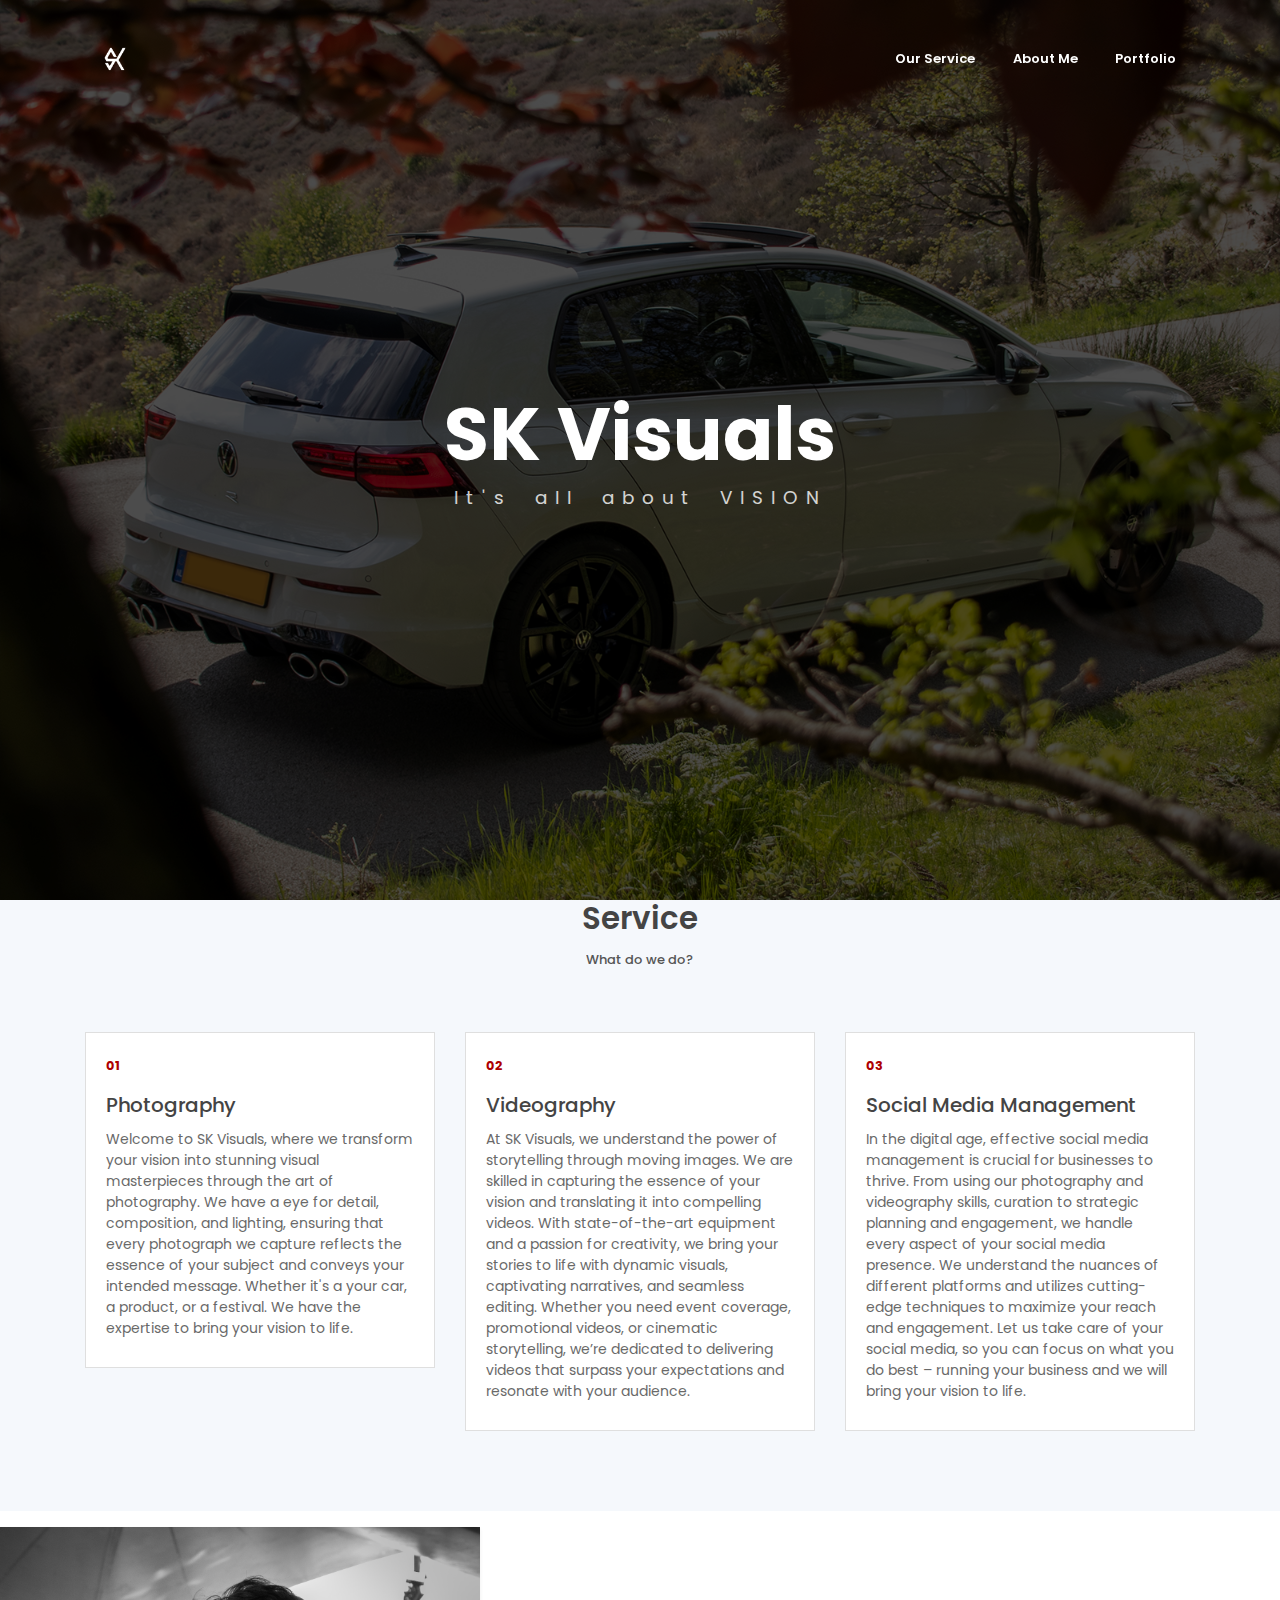
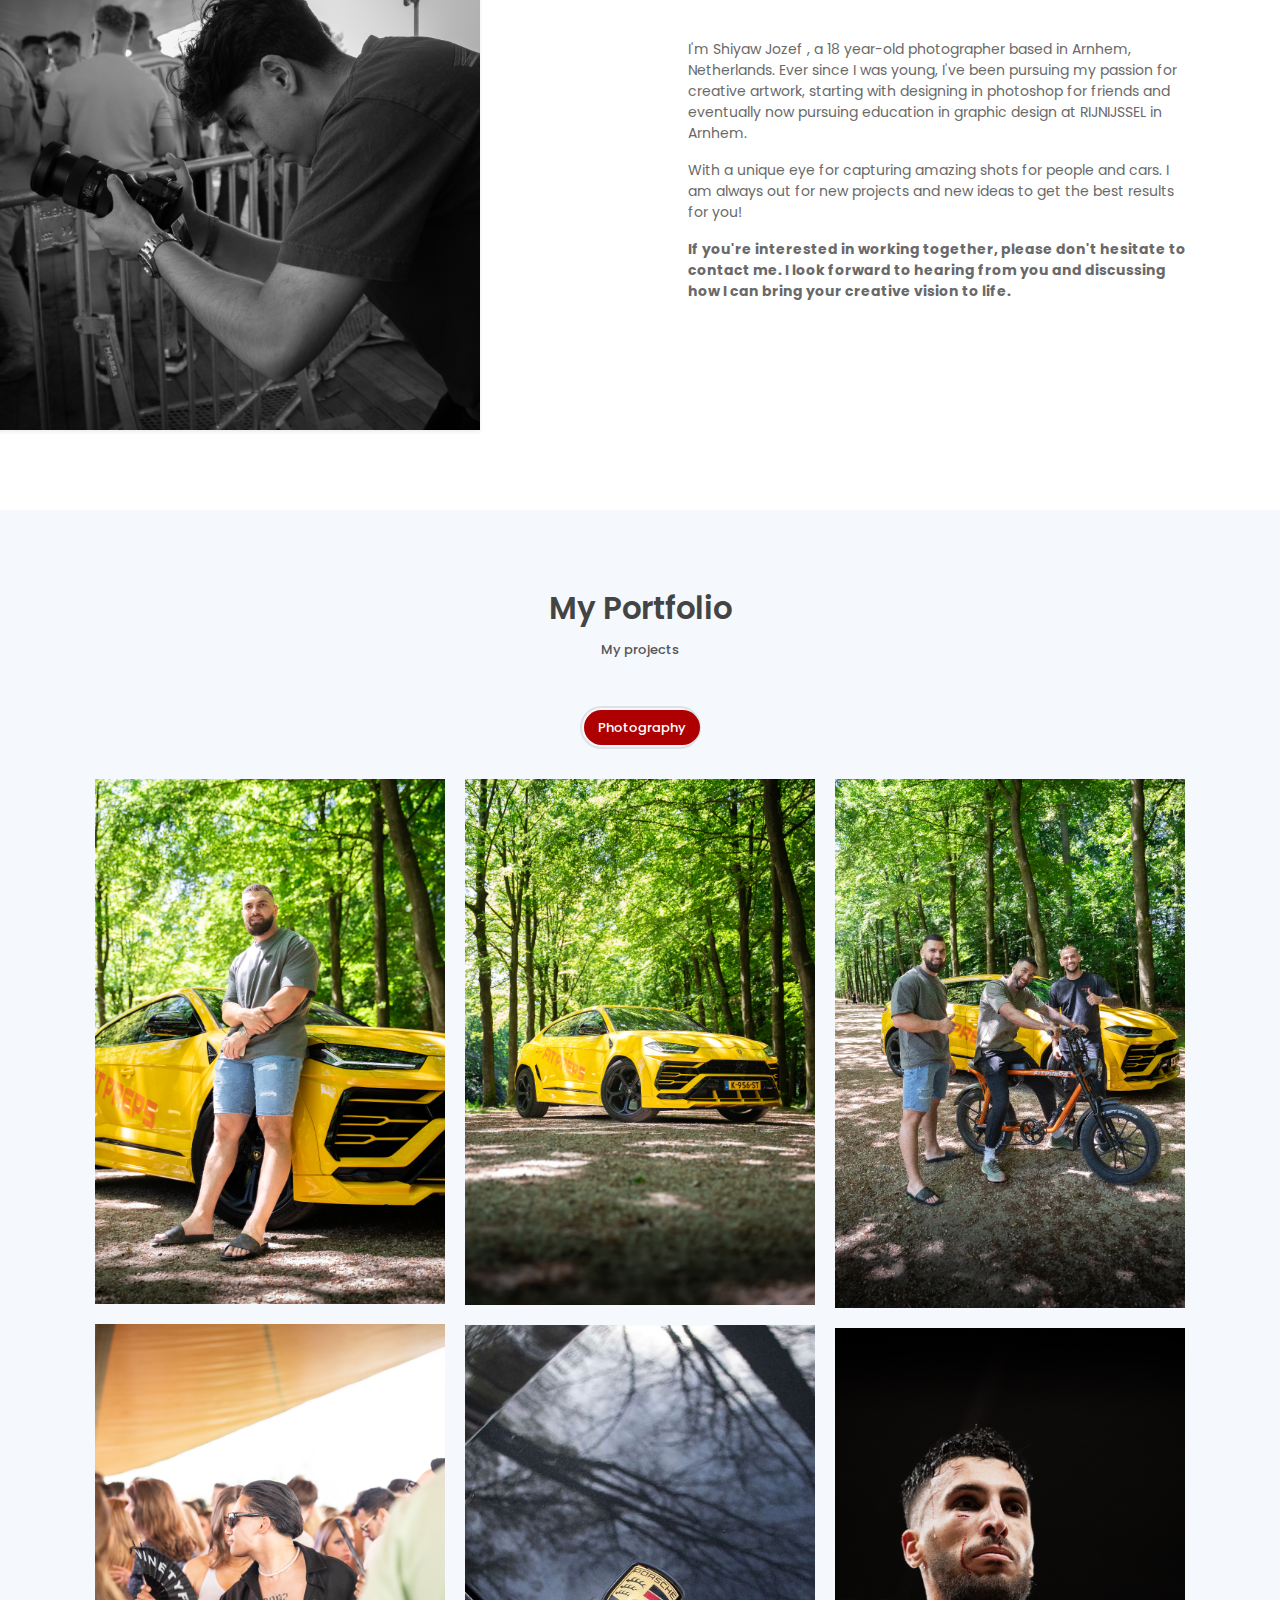
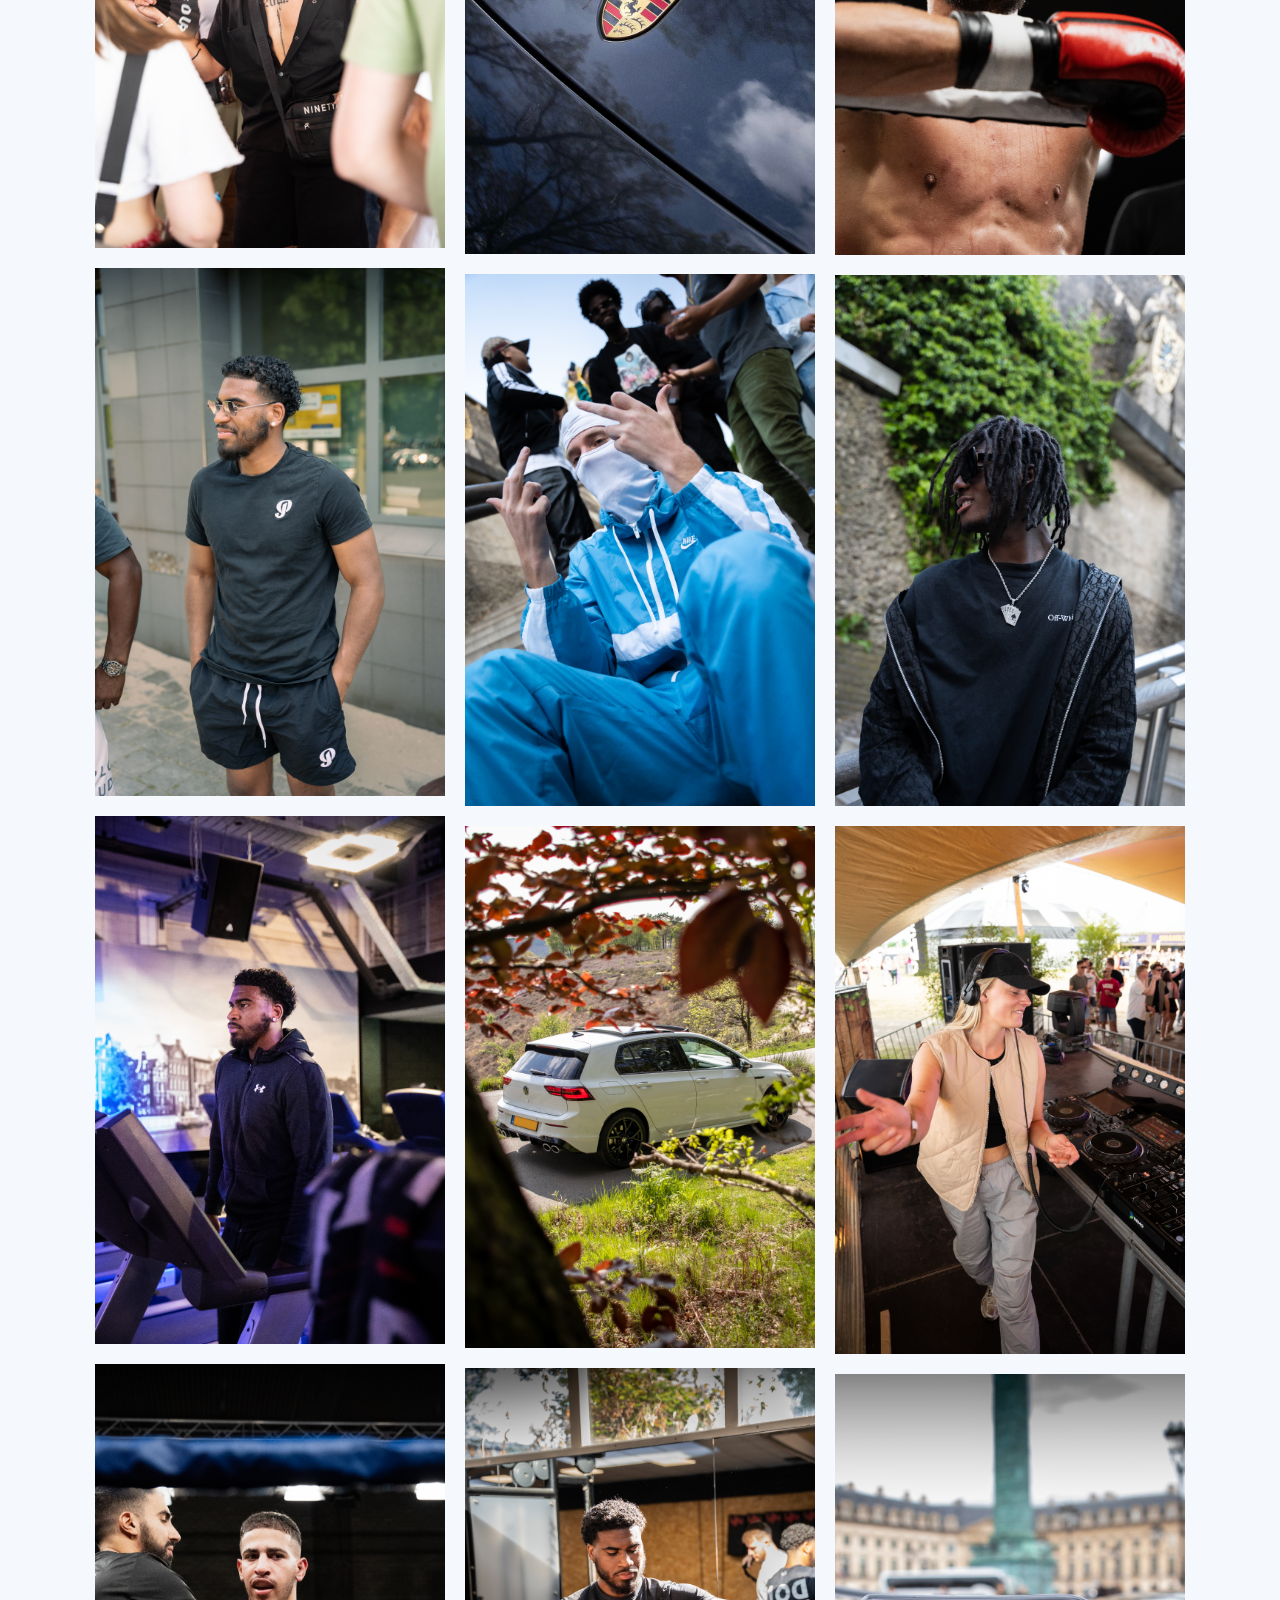
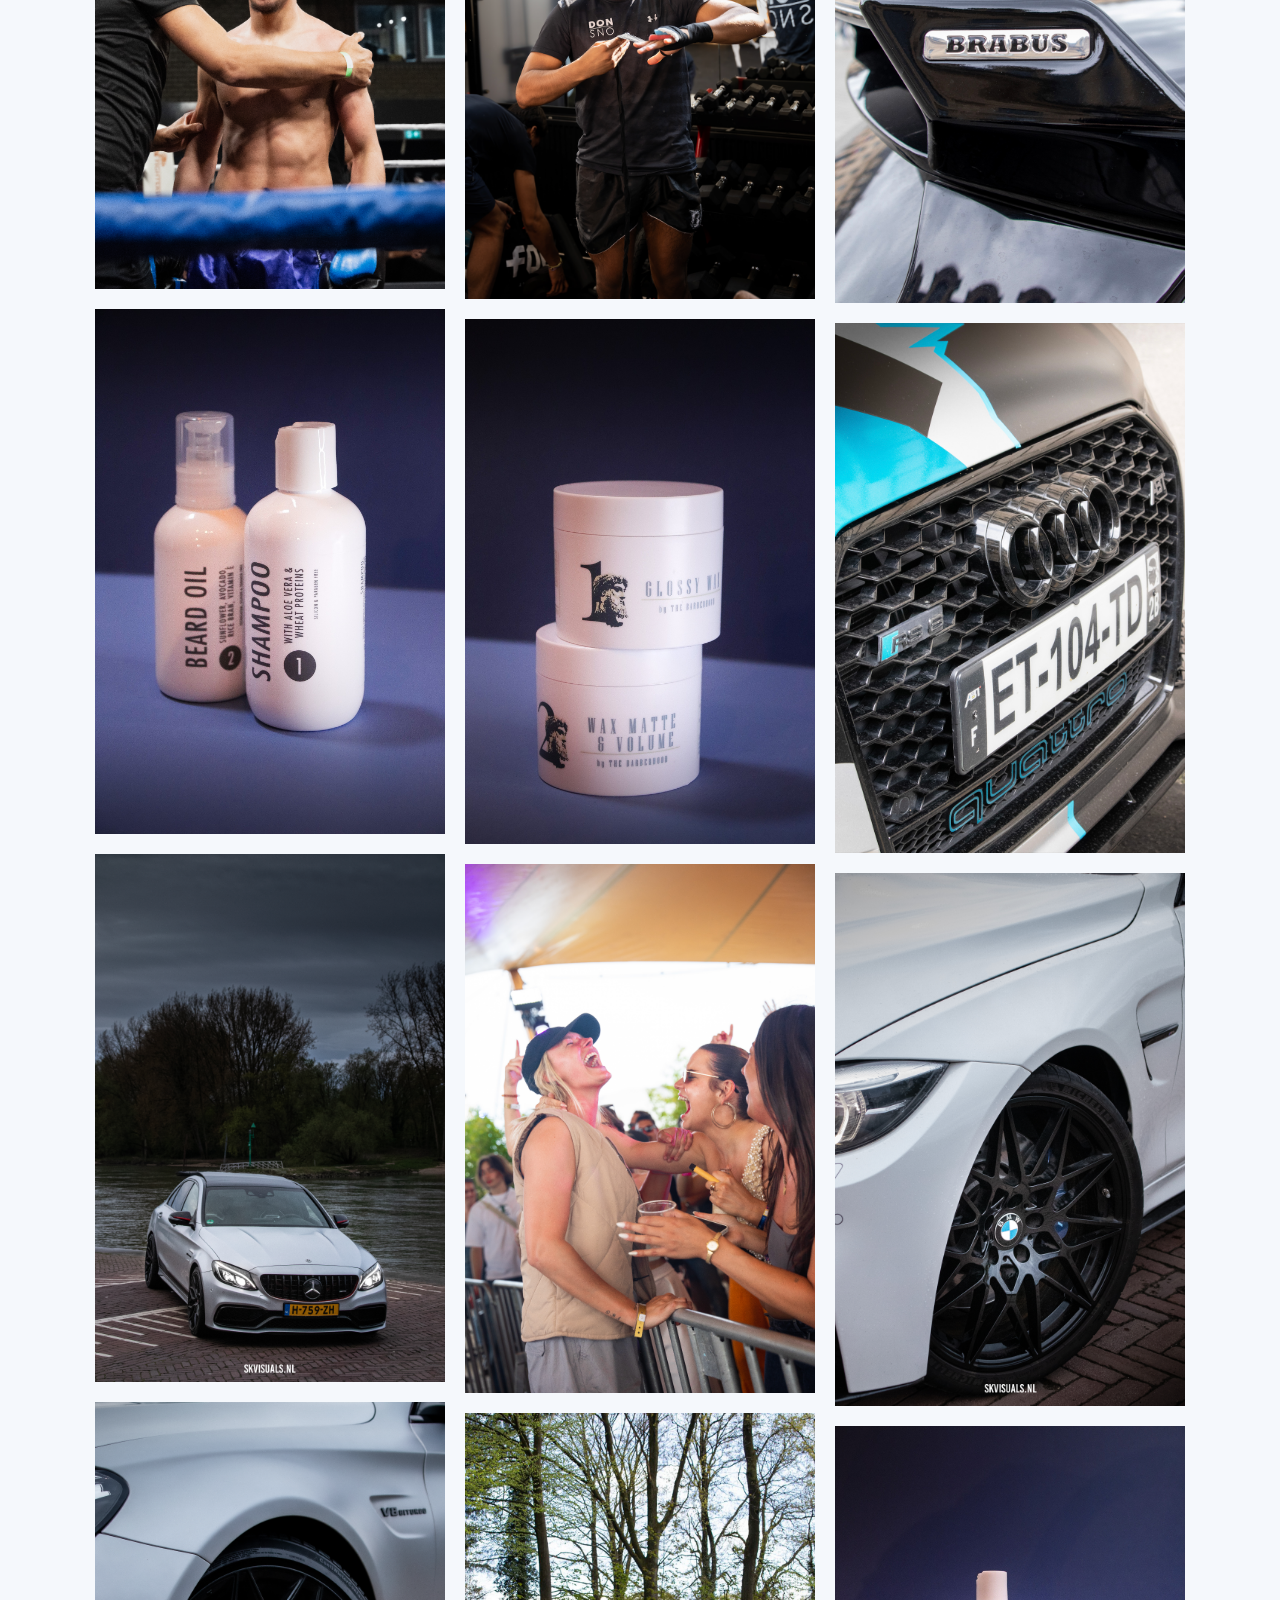
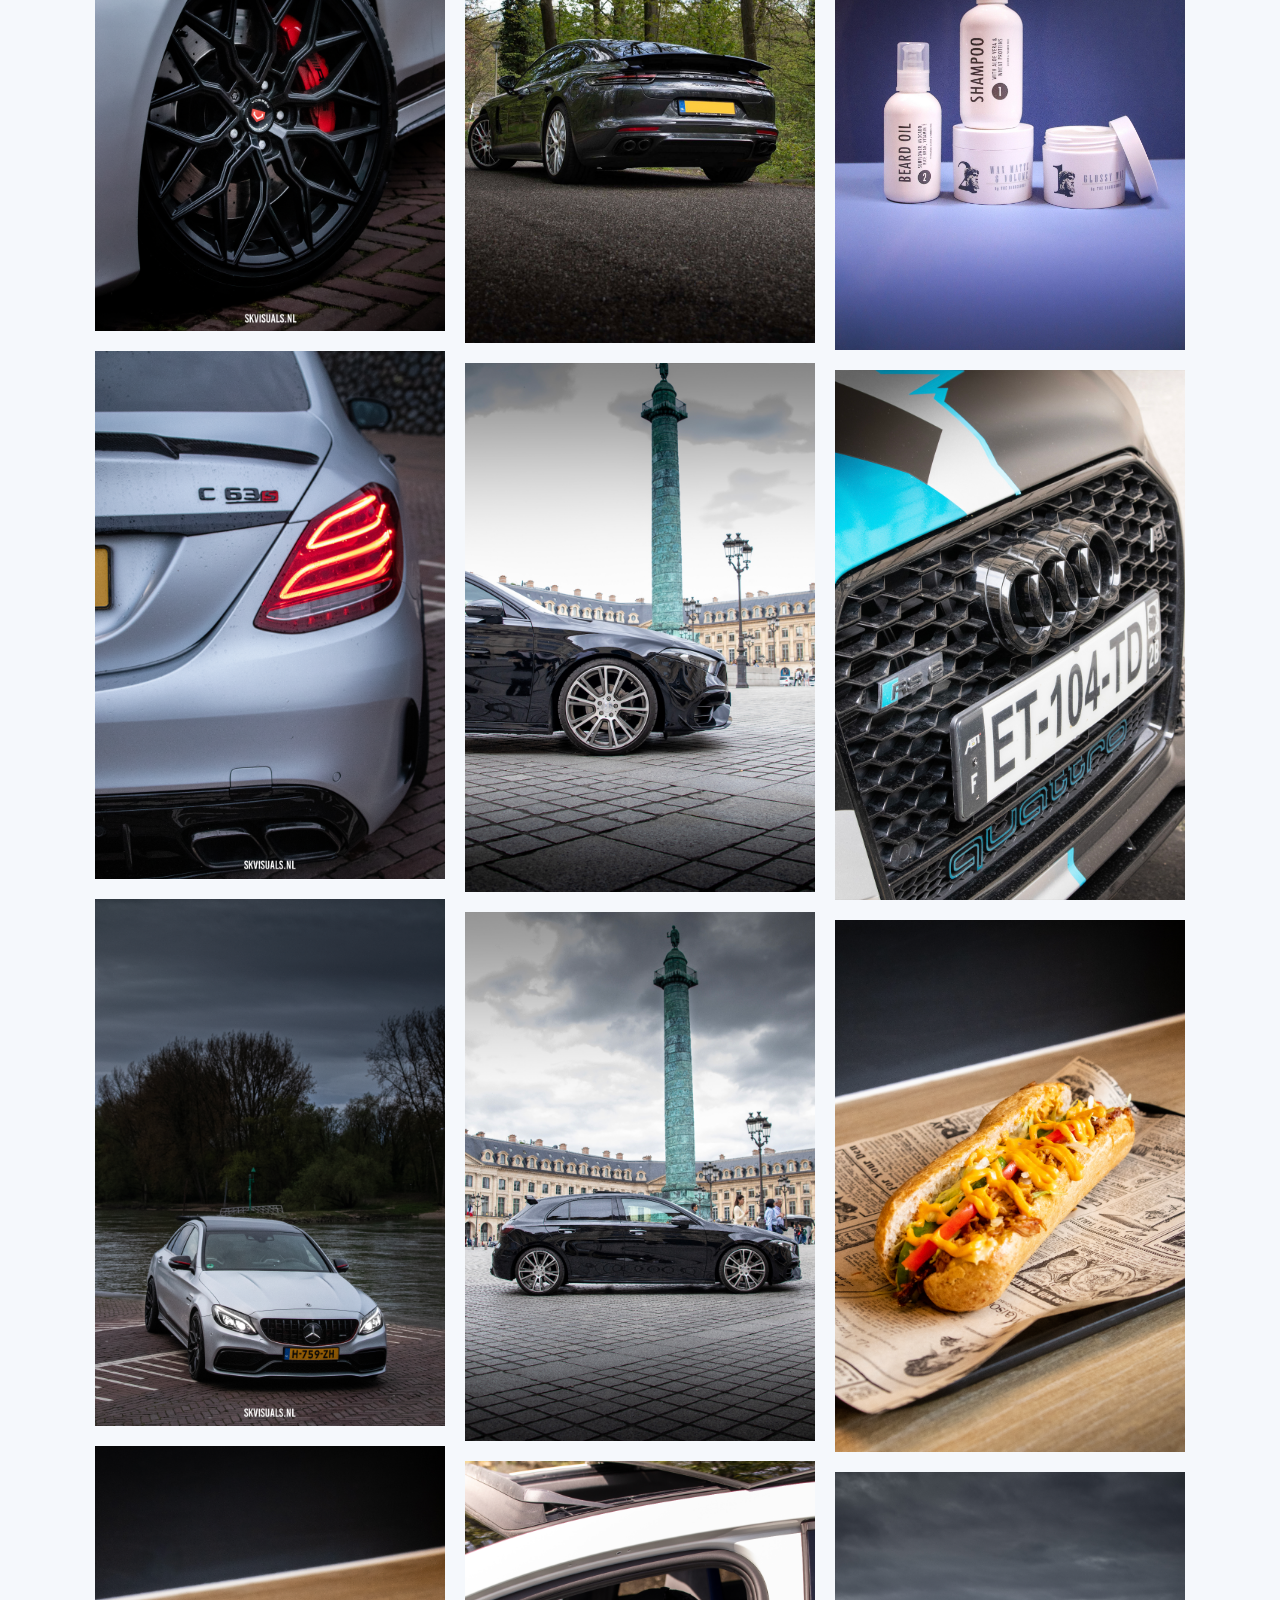
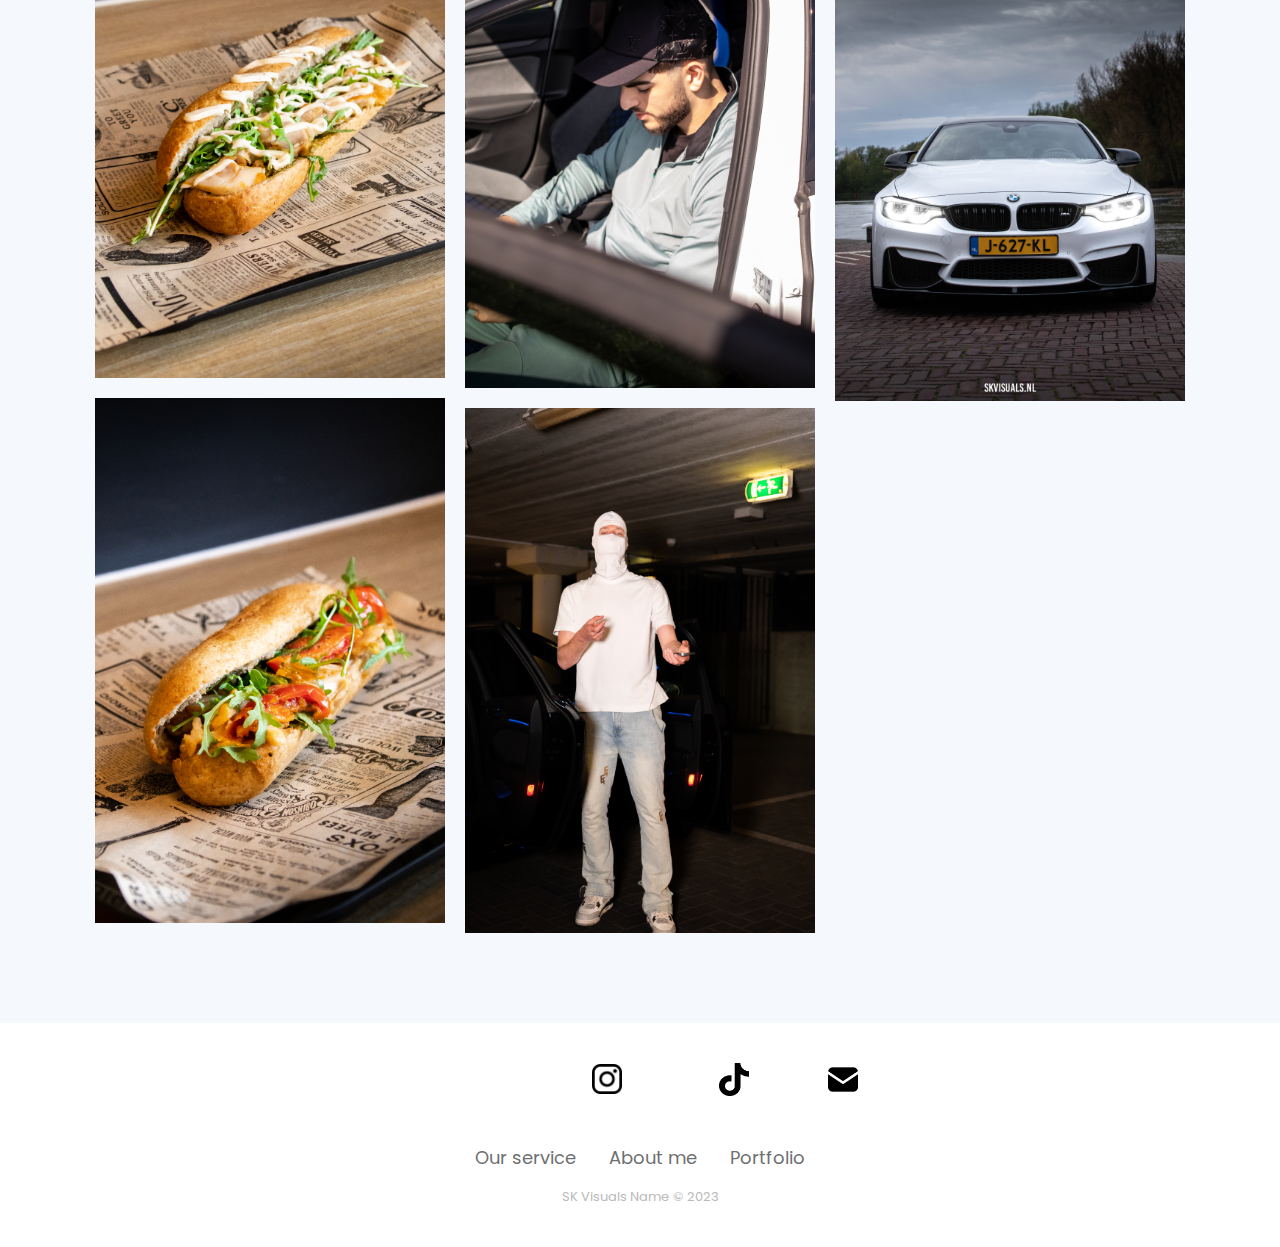
==== index.html @ 8e1ea3b6 "Update index.html" ====
<!DOCTYPE html>
<html lang="en">
<head>
	<meta charset="utf-8">
    <meta name="viewport" content="width=device-width, initial-scale=1, shrink-to-fit=no">
    <meta name="description" content="Check my portfolio!.">
    <meta name="author" content="Devcrud">
    <title>SK Visuals</title>
    <!-- font icons -->
    <link rel="stylesheet" href="assets/vendors/themify-icons/css/themify-icons.css">
    <!-- Bootstrap + LeadMark main styles -->
	<link rel="stylesheet" href="assets/css/leadmark.css">
</head>
<body data-spy="scroll" data-target=".navbar" data-offset="40" id="home">
 <link rel="icon" href="favicon.ico" />


    <!-- page Navigation -->
    <nav class="navbar custom-navbar navbar-expand-md navbar-light fixed-top" data-spy="affix" data-offset-top="10">
        <div class="container">
            <a class="navbar-brand" href="#">
                <img src="assets/imgs/lgowo.png" alt="">
         
            </a>
            <button class="navbar-toggler ml-auto" type="button" data-toggle="collapse" data-target="#navbarSupportedContent" aria-controls="navbarSupportedContent" aria-expanded="false" aria-label="Toggle navigation">
                <span class="navbar-toggler-icon"></span>
            </button>
            <div class="collapse navbar-collapse" id="navbarSupportedContent">
                <ul class="navbar-nav ml-auto">                     
                    <li class="nav-item">
                        <a class="nav-link" href="#service">Our Service</a>
                    </li>
                    <li class="nav-item">
                        <a class="nav-link" href="#about">About Me</a>
                    </li>
                    <li class="nav-item">
                        <a class="nav-link" href="#portfolio">Portfolio</a>
                    </li>
                  
                    
                    
                </ul>
            </div>
        </div>
    </nav>
    <!-- End Of Second Navigation -->


    <!-- Page Header -->
    <header class="header">
        <div class="overlay">
            
            <h1 class="title">SK Visuals</h1>  
            <h1 class="subtitle">It's all about VISION
            </h1>
        </div>  
        <div class="shape">
            
        </div>  
        
    </header>
    <!-- End Of Page Header -->

    <!-- Service Section -->
    <section  id="servicee" class="section pt-0">
        <div class="container">
            <h6 class="section-title text-center"> Service</h6>
            <h6 class="section-subtitle text-center mb-5 pb-3">What do we do?</h6>

            <div class="row">
                <div class="col-md-4">
                    <div class="card mb-4 mb-md-0">
                        <div class="card-body">
                            <small class="text-primary font-weight-bold">01</small>
                            <h5 class="card-title mt-3"> Photography <h5>
                            <p class="mb-0">Welcome to SK Visuals, where we transform your vision into stunning visual masterpieces through the art of photography. We have a eye for detail, composition, and lighting, ensuring that every photograph we capture reflects the essence of your subject and conveys your intended message. Whether it's a your car, a product, or a festival. We have the expertise to bring your vision to life.</p>
                        </div>
                    </div>
                </div>
                <div class="col-md-4">
                    <div class="card mb-4 mb-md-0">
                        <div class="card-body">
                            <small class="text-primary font-weight-bold">02</small>
                            <h5 class="card-title mt-3">Videography<h5>
                            <p class="mb-0">At SK Visuals, we understand the power of storytelling through moving images. We are skilled in capturing the essence of your vision and translating it into compelling videos. With state-of-the-art equipment and a passion for creativity, we bring your stories to life with dynamic visuals, captivating narratives, and seamless editing. Whether you need event coverage, promotional videos, or cinematic storytelling, we’re dedicated to delivering videos that surpass your expectations and resonate with your audience.</p>
                        </div>
                    </div>
                </div>
                <div class="col-md-4">
                    <div class="card mb-4 mb-md-0">
                        <div class="card-body">
                            <small class="text-primary font-weight-bold">03</small>
                            <h5 class="card-title mt-3">Social Media Management<h5>
                            <p class="mb-0">In the digital age, effective social media management is crucial for businesses to thrive. From using our photography and videography skills, curation to strategic planning and engagement, we handle every aspect of your social media presence. We understand the nuances of different platforms and utilizes cutting-edge techniques to maximize your reach and engagement. Let us take care of your social media, so you can focus on what you do best – running your business and we will bring your vision to life.

                                </p>
                        </div>
                    </div>
                </div>              
            </div>
        </div>
    </section>
    <!-- End OF Service Section -->

    <!-- About Section -->
    <section class="section" id="about">
        <div class="container">
            <div class="row justify-content-between">
                <div class="col-md-6 pr-md-5 mb-4 mb-md-0">
                    
                    <img src="assets/imgs/about.jpg" alt="" class="w-100 my-1000 shadow-sm">
                </div>
                <div class="col-md-6 pl-md-5">
                    <div class="row">
                        <div class="col-6">
                            <img src="assets/imgs/about-1.jpg" alt="" class="w-100 shadow-sm">
                        </div>
                        <div class="col-6">
                            <img src="assets/imgs/about-2.jpg" alt="" class="w-100 shadow-sm">
                        </div>
                        <div class="col-12 mt-4">
                            <p>I'm Shiyaw Jozef , a 18 year-old photographer based in Arnhem, Netherlands. Ever since I was young, I've been pursuing my passion for creative artwork, starting with designing in photoshop for friends and eventually now pursuing education in graphic design at RIJNIJSSEL in Arnhem.</p>
                            
                            </p>
                            <p>With a unique eye for capturing amazing shots for people and cars. I am always out for new projects and new ideas to get the best results for you!</p>
                            <p><b>If you're interested in working together, please don't hesitate to contact me. I look forward to hearing from you and discussing how I can bring your creative vision to life.</b><br>
                        </div>
                    </div>
                </div>
            </div>              
        </div>
    </section>
    <!-- End OF About Section -->

    <!-- Portfolio Section -->
    <section id="portfolio" class="section portfolio-section">
        <div class="container">
            <h6 class="section-title text-center">My Portfolio</h6>
            <h6 class="section-subtitle mb-5 text-center">My projects</h6>
            <div class="filters">
                <a href="#" data-filter=".new" class="active">
                    Photography
                </a>
              
               
            </div>
            <div class="portfolio-container"> 
                <div class="col-md-6 col-lg-4 web new">
                    <div class="portfolio-item">
                        <img src="assets/imgs/8.jpg" class="img-fluid" alt="JST">
                        <div class="content-holder">
                            <a class="img-popup" href="assets/imgs/foto16.jpg"></a>
                            <div class="text-holder">
                                
                            </div>
                        </div>   
                    </div>             
                </div>
                <div class="col-md-6 col-lg-4 web new">
                    <div class="portfolio-item">
                        <img src="assets/imgs/7.jpg" class="img-fluid" alt="JST">
                        <div class="content-holder">
                            <a class="img-popup" href="assets/imgs/1.jpg"></a>
                            <div class="text-holder">
                                
                            </div>
                        </div>   
                    </div>             
                </div>
                <div class="col-md-6 col-lg-4 web new">
                    <div class="portfolio-item">
                        <img src="assets/imgs/5.jpg" class="img-fluid" alt="JST">
                        <div class="content-holder">
                            <a class="img-popup" href="assets/imgs/gio shoot-30.jpg"></a>
                            <div class="text-holder">
                                
                            </div>
                        </div>   
                    </div>             
                </div>
              

              
                
                <div class="col-md-6 col-lg-4 advertising"> 
                    <div class="portfolio-item">
                        <img src="assets/imgs/graphic2.jpg" class="img-fluid" alt="JST">                               
                        <div class="content-holder">
                            <a class="img-popup" href="assets/imgs/graphic2.jpg"></a>
                            <div class="text-holder">
                                
                            </div>
                        </div>
                    </div>                                                       
                </div> 
                <div class="col-md-6 col-lg-4 advertising"> 
                    <div class="portfolio-item">
                        <img src="assets/imgs/graphic3.jpg" class="img-fluid" alt="JST">                               
                        <div class="content-holder">
                            <a class="img-popup" href="assets/imgs/graphic3.jpg"></a>
                            <div class="text-holder">
                                
                            </div>
                        </div>
                    </div>                                                       
                </div> 
                <div class="col-md-6 col-lg-4 web new">
                    <div class="portfolio-item">
                        <img src="assets/imgs/Djora-27.jpg" class="img-fluid" alt="JST">
                        <div class="content-holder">
                            <a class="img-popup" href="assets/imgs/Djora-27.jpg"></a>
                            <div class="text-holder">
                                
                            </div>
                        </div>   
                    </div>             
                </div>
                
                <div class="col-md-6 col-lg-4 web new">
                    <div class="portfolio-item">
                        <img src="assets/imgs/IMG_9836 kopiëren kopiëren.jpg" class="img-fluid" alt="JST">  
                       <div class="content-holder">
                            <a class="img-popup" href="assets/imgs/IMG_9836 kopiëren kopiëren.jpg"></a>
                            <div class="text-holder">
                                
                            </div>
                        </div>
                    </div>                                                     
                </div>
                <div class="col-md-6 col-lg-4 web new">
                    <div class="portfolio-item">
                        <img src="assets/imgs/FIGHTERSHEART-185.jpg" class="img-fluid" alt="JST">
                        <div class="content-holder">
                            <a class="img-popup" href="assets/imgs/FIGHTERSHEART-185.jpg"></a>
                            <div class="text-holder">
                                
                            </div>
                        </div>   
                    </div>             
                </div>
                <div class="col-md-6 col-lg-4 web new">
                    <div class="portfolio-item">
                        <img src="assets/imgs/2.jpg" class="img-fluid" alt="JST">
                        <div class="content-holder">
                            <a class="img-popup" href="assets/imgs/2.jpg"></a>
                            <div class="text-holder">
                                
                            </div>
                        </div>   
                    </div>             
                </div>
                <div class="col-md-6 col-lg-4 web new">
                    <div class="portfolio-item">
                        <img src="assets/imgs/gioshoot-21.jpg" class="img-fluid" alt="JST">
                        <div class="content-holder">
                            <a class="img-popup" href="assets/imgs/gioshoot-21.jpg"></a>
                            <div class="text-holder">
                                
                            </div>
                        </div>   
                    </div>             
                </div>
                <div class="col-md-6 col-lg-4 web new">
                    <div class="portfolio-item">
                        <img src="assets/imgs/gioshoot-26.jpg" class="img-fluid" alt="JST">
                        <div class="content-holder">
                            <a class="img-popup" href="assets/imgs/gioshoot-26.jpg"></a>
                            <div class="text-holder">
                                
                            </div>
                        </div>   
                    </div>             
                </div>
                <div class="col-md-6 col-lg-4 web new">
                    <div class="portfolio-item">
                        <img src="assets/imgs/3.jpg" class="img-fluid" alt="JST">
                        <div class="content-holder">
                            <a class="img-popup" href="assets/imgs/3.jpg"></a>
                            <div class="text-holder">
                                
                            </div>
                        </div>   
                    </div>             
                </div>
               
                <div class="col-md-6 col-lg-4 web new">
                    <div class="portfolio-item">
                        <img src="assets/imgs/foto12.jpg" class="img-fluid" alt="JST">
                        <div class="content-holder">
                            <a class="img-popup" href="assets/imgs/foto12.jpg"></a>
                            <div class="text-holder">
                                
                            </div>
                        </div>   
                    </div>             
                </div>
                <div class="col-md-6 col-lg-4 web new">
                    <div class="portfolio-item">
                        <img src="assets/imgs/Djora-23.jpg" class="img-fluid" alt="JST">
                        <div class="content-holder">
                            <a class="img-popup" href="assets/imgs/Djora-23.jpg"></a>
                            <div class="text-holder">
                                
                            </div>
                        </div>   
                    </div>             
                </div>
                <div class="col-md-6 col-lg-4 web new">
                    <div class="portfolio-item">
                        <img src="assets/imgs/FIGHTERSHEART-139.jpg" class="img-fluid" alt="JST">
                        <div class="content-holder">
                            <a class="img-popup" href="assets/imgs/FIGHTERSHEART-139.jpg"></a>
                            <div class="text-holder">
                                
                            </div>
                        </div>   
                    </div>             
                </div>
                <div class="col-md-6 col-lg-4 web new">
                    <div class="portfolio-item">
                        <img src="assets/imgs/4.jpg" class="img-fluid" alt="JST">
                        <div class="content-holder">
                            <a class="img-popup" href="assets/imgs/4.jpg"></a>
                            <div class="text-holder">
                                
                            </div>
                        </div>   
                    </div>             
                </div>
                <div class="col-md-6 col-lg-4 web new">
                    <div class="portfolio-item">
                        <img src="assets/imgs/fotogrsfie2.jpg" class="img-fluid" alt="JST">
                        <div class="content-holder">
                            <a class="img-popup" href="assets/imgs/fotogrsfie2.jpg"></a>
                            <div class="text-holder">
                                
                            </div>
                        </div>   
                    </div>             
		</div>
                <div class="col-md-6 col-lg-4 web new">
                    <div class="portfolio-item">
                        <img src="assets/imgs/fotogrsfie.jpg" class="img-fluid" alt="JST">
                        <div class="content-holder">
                            <a class="img-popup" href="assets/imgs/fotogrsfie.jpg"></a>
                            <div class="text-holder">
                                
                            </div>
                        </div>   
                    </div>             
                </div>
                <div class="col-md-6 col-lg-4 web new">
                    <div class="portfolio-item">
                        <img src="assets/imgs/advertising-3.jpg" class="img-fluid" alt="JST">
                        <div class="content-holder">
                            <a class="img-popup" href="assets/imgs/advertising-3.jpg"></a>
                            <div class="text-holder">
                                
                            </div>
                        </div>   
                    </div>             
                </div>
               
                <div class="col-md-6 col-lg-4 web new">
                    <div class="portfolio-item">
                        <img src="assets/imgs/branding-6.jpg" class="img-fluid" alt="JST">
                        <div class="content-holder">
                            <a class="img-popup" href="assets/imgs/branding-6.jpg"></a>
                            <div class="text-holder">
                                
                            </div>
                        </div>   
                    </div>             
                </div>
                <div class="col-md-6 col-lg-4 web new">
                    <div class="portfolio-item">
                        <img src="assets/imgs/branding-7.jpg" class="img-fluid" alt="JST">
                        <div class="content-holder">
                            <a class="img-popup" href="assets/imgs/branding-7.jpg"></a>
                            <div class="text-holder">
                                
                            </div>
                        </div>   
                    </div>             
                </div>
                <div class="col-md-6 col-lg-4 branding">
                    <div class="portfolio-item">
                        <video src="assets/imgs/C0036_1.mp4" class="img-fluid" alt="JST">   
                        <div class="content-holder">
                            <a class="img-popup" href="assets/imgs/branding-2.jpg"></a>
                            <div class="text-holder">
                                
                            </div>
                        </div>
                    </div>                                                     
                </div> 
                <div class="col-md-6 col-lg-4 web new">
                    <div class="portfolio-item">
                        <img src="assets/imgs/Djora-28.jpg" class="img-fluid" alt="JST">
                        <div class="content-holder">
                            <a class="img-popup" href="assets/imgs/Djora-28.jpg"></a>
                            <div class="text-holder">
                                
                            </div>
                        </div>   
                    </div>             
                </div>
                <div class="col-md-6 col-lg-4 web new">
                    <div class="portfolio-item">
                        <img src="assets/imgs/branding-3.jpg" class="img-fluid" alt="JST">
                        <div class="content-holder">
                            <a class="img-popup" href="assets/imgs/branding-3.jpg"></a>
                            <div class="text-holder">
                                
                            </div>
                        </div>   
                    </div>             
                </div>
                <div class="col-md-6 col-lg-4 web new">
                    <div class="portfolio-item">
                        <img src="assets/imgs/web-1.jpg" class="img-fluid" alt="JST">
                        <div class="content-holder">
                            <a class="img-popup" href="assets/imgs/web-1.jpg"></a>
                            <div class="text-holder">
                                
                            </div>
                        </div>   
                    </div>             
                </div>
                <div class="col-md-6 col-lg-4 web new">
                    <div class="portfolio-item">
                        <img src="assets/imgs/web-2.jpg" class="img-fluid" alt="JST">
                        <div class="content-holder">
                            <a class="img-popup" href="assets/imgs/web-2.jpg"></a>
                            <div class="text-holder">
                                
                            </div>
                        </div>   
                    </div>             
                </div>
                <div class="col-md-6 col-lg-4 web new">
                    <div class="portfolio-item">
                        <img src="assets/imgs/web-3.jpg" class="img-fluid" alt="JST">
                        <div class="content-holder">
                            <a class="img-popup" href="assets/imgs/web-3.jpg"></a>
                            <div class="text-holder">
                                
                            </div>
                        </div>   
                    </div>             
                </div>
              
              
                <div class="col-md-6 col-lg-4 web new">
                    <div class="portfolio-item">
                        <img src="assets/imgs/branding-4.jpg" class="img-fluid" alt="JST">
                        <div class="content-holder">
                            <a class="img-popup" href="assets/imgs/branding-4.jpg"></a>
                            <div class="text-holder">
                                
                            </div>
                        </div>   
                    </div>             
                </div>
                <div class="col-md-6 col-lg-4 web new">
                    <div class="portfolio-item">
                        <img src="assets/imgs/branding-5.jpg" class="img-fluid" alt="JST">
                        <div class="content-holder">
                            <a class="img-popup" href="assets/imgs/branding-5.jpg"></a>
                            <div class="text-holder">
                                
                            </div>
                        </div>   
                    </div>             
                </div>
                <div class="col-md-6 col-lg-4 web new">
                    <div class="portfolio-item">
                        <img src="assets/imgs/branding-6.jpg" class="img-fluid" alt="JST">
                        <div class="content-holder">
                            <a class="img-popup" href="assets/imgs/branding-6.jpg"></a>
                            <div class="text-holder">
                                
                            </div>
                        </div>   
                    </div>             
                </div>
                <div class="col-md-6 col-lg-4 web new">
                    <div class="portfolio-item">
                        <img src="assets/imgs/branding-7.jpg" class="img-fluid" alt="JST">
                        <div class="content-holder">
                            <a class="img-popup" href="assets/imgs/branding-7.jpg"></a>
                            <div class="text-holder">
                                
                            </div>
                        </div>   
                    </div>             
                </div>
              
                <div class="col-md-6 col-lg-4 web new">
                    <div class="portfolio-item">
                        <img src="assets/imgs/foto10.jpg" class="img-fluid" alt="JST">
                        <div class="content-holder">
                            <a class="img-popup" href="assets/imgs/foto10.jpg"></a>
                            <div class="text-holder">
                                
                            </div>
                        </div>   
                    </div>             
                </div>
                <div class="col-md-6 col-lg-4 web new">
                    <div class="portfolio-item">
                        <img src="assets/imgs/foto11.jpg" class="img-fluid" alt="JST">
                        <div class="content-holder">
                            <a class="img-popup" href="assets/imgs/foto11.jpg"></a>
                            <div class="text-holder">
                                
                            </div>
                        </div>   
                    </div>             
                </div>
               
                <div class="col-md-6 col-lg-4 web new">
                    <div class="portfolio-item">
                        <img src="assets/imgs/foto13.jpg" class="img-fluid" alt="JST">
                        <div class="content-holder">
                            <a class="img-popup" href="assets/imgs/foto13.jpg"></a>
                            <div class="text-holder">
                                
                            </div>
                        </div>   
                    </div>             
                </div>
                <div class="col-md-6 col-lg-4 web new">
                    <div class="portfolio-item">
                        <img src="assets/imgs/foto14.jpg" class="img-fluid" alt="JST">
                        <div class="content-holder">
                            <a class="img-popup" href="assets/imgs/foto14.jpg"></a>
                            <div class="text-holder">
                                
                            </div>
                        </div>   
                    </div>             
                </div>
                <div class="col-md-6 col-lg-4 web new">
                    <div class="portfolio-item">
                        <img src="assets/imgs/IMG_0031 kopiëren.jpg" class="img-fluid" alt="JST">
                        <div class="content-holder">
                            <a class="img-popup" href="assets/imgs/IMG_0031 kopiëren.jpg"></a>
                            <div class="text-holder">
                                
                            </div>
                        </div>   
                    </div>             
                </div>
                <div class="col-md-6 col-lg-4 web new">
                    <div class="portfolio-item">
                        <img src="assets/imgs/foto15.jpg" class="img-fluid" alt="JST">
                        <div class="content-holder">
                            <a class="img-popup" href="assets/imgs/foto15.jpg"></a>
                            <div class="text-holder">
                                
                            </div>
                        </div>   
                    </div>             
                </div>
                
                <div class="col-md-6 col-lg-4 web new">
                    <div class="portfolio-item">
                        <img src="assets/imgs/gioshoot-40.jpg" class="img-fluid" alt="JST">
                        <div class="content-holder">
                            <a class="img-popup" href="assets/imgs/gioshoot-40.jpg"></a>
                            <div class="text-holder">
                                
                            </div>
                        </div>   
                    </div>             
                </div>
                                                           
                </div>
            </div>   
        </div>            
    </section>
    <!-- End of portfolio section -->


   
    <body>
        <div class="footer-basic">
            <footer>
                <div class="" ><a href="#"><i class="icon ion-social-instagram" alt=""   ></i></a><a href="#"><i class="icon ion-social-snapchat"></i></a><a href="#"><i class="icon ion-social-twitter"></i></a><a href="#"><i class="icon ion-social-facebook"></i></a></div> 
               
               <div class="metaa">
                <a href="https://www.instagram.com/skvisuals.nl/"><img src="assets/imgs/87390.png" class="social2" height="30px" width="30px"></a>
                <a href="https://www.tiktok.com/@skvisuals.nl?is_from_webapp=1&sender_device=pc"><img src="assets/imgs/tiktok.png" class="social3" height="33px" width="30px"></a>
                <a href="mailto:skvisuals.nl@gmail.com"><img src="assets/imgs/mail.png" class="social4" height="33px" width="30px"></a>
               </div>
                <ul class="list-inline">
                    <li class="list-inline-item"><a href="#servicee">Our service</a></li>
                    <li class="list-inline-item"><a href="#about">About me</a></li>
                    <li class="list-inline-item"><a href="#portfolio">Portfolio</a></li>
               
                </ul>
                <p class="copyright">SK Visuals Name © 2023</p>
            </footer>
        </div>
        <script src="https://cdnjs.cloudflare.com/ajax/libs/jquery/3.2.1/jquery.min.js"></script>
        <script src="https://cdnjs.cloudflare.com/ajax/libs/twitter-bootstrap/4.1.3/js/bootstrap.bundle.min.js"></script>
    </body>


    
    <!-- Contact Section -->

	
	<!-- core  -->
    <script src="assets/vendors/jquery/jquery-3.4.1.js"></script>
    <script src="assets/vendors/bootstrap/bootstrap.bundle.js"></script>

    <!-- bootstrap 3 affix -->
	<script src="assets/vendors/bootstrap/bootstrap.affix.js"></script>

    <!-- Isotope -->
    <script src="assets/vendors/isotope/isotope.pkgd.js"></script>

    <!-- LeadMark js -->
    <script src="assets/js/leadmark.js"></script>

</body>
</html>
---- assets/vendors/themify-icons/css/themify-icons.css ----
@font-face {
	font-family: 'themify';
	src:url("../fonts/themify.eot?-fvbane");
	src:url("../fonts/themify.eot?#iefix-fvbane") format("embedded-opentype"),
		url("../fonts/themify.woff?-fvbane") format("woff"),
		url("../fonts/themify.ttf?-fvbane") format("truetype"),
		url("../fonts/themify.svg?-fvbane#themify") format("svg");
	font-weight: normal;
	font-style: normal;
}

[class^="ti-"], [class*=" ti-"] {
	font-family: 'themify';
	speak: none;
	font-style: normal;
	font-weight: normal;
	font-variant: normal;
	text-transform: none;
	line-height: 1;

	/* Better Font Rendering =========== */
	-webkit-font-smoothing: antialiased;
	-moz-osx-font-smoothing: grayscale;
}

.ti-wand:before {
	content: "\e600";
}
.ti-volume:before {
	content: "\e601";
}
.ti-user:before {
	content: "\e602";
}
.ti-unlock:before {
	content: "\e603";
}
.ti-unlink:before {
	content: "\e604";
}
.ti-trash:before {
	content: "\e605";
}
.ti-thought:before {
	content: "\e606";
}
.ti-target:before {
	content: "\e607";
}
.ti-tag:before {
	content: "\e608";
}
.ti-tablet:before {
	content: "\e609";
}
.ti-star:before {
	content: "\e60a";
}
.ti-spray:before {
	content: "\e60b";
}
.ti-signal:before {
	content: "\e60c";
}
.ti-shopping-cart:before {
	content: "\e60d";
}
.ti-shopping-cart-full:before {
	content: "\e60e";
}
.ti-settings:before {
	content: "\e60f";
}
.ti-search:before {
	content: "\e610";
}
.ti-zoom-in:before {
	content: "\e611";
}
.ti-zoom-out:before {
	content: "\e612";
}
.ti-cut:before {
	content: "\e613";
}
.ti-ruler:before {
	content: "\e614";
}
.ti-ruler-pencil:before {
	content: "\e615";
}
.ti-ruler-alt:before {
	content: "\e616";
}
.ti-bookmark:before {
	content: "\e617";
}
.ti-bookmark-alt:before {
	content: "\e618";
}
.ti-reload:before {
	content: "\e619";
}
.ti-plus:before {
	content: "\e61a";
}
.ti-pin:before {
	content: "\e61b";
}
.ti-pencil:before {
	content: "\e61c";
}
.ti-pencil-alt:before {
	content: "\e61d";
}
.ti-paint-roller:before {
	content: "\e61e";
}
.ti-paint-bucket:before {
	content: "\e61f";
}
.ti-na:before {
	content: "\e620";
}
.ti-mobile:before {
	content: "\e621";
}
.ti-minus:before {
	content: "\e622";
}
.ti-medall:before {
	content: "\e623";
}
.ti-medall-alt:before {
	content: "\e624";
}
.ti-marker:before {
	content: "\e625";
}
.ti-marker-alt:before {
	content: "\e626";
}
.ti-arrow-up:before {
	content: "\e627";
}
.ti-arrow-right:before {
	content: "\e628";
}
.ti-arrow-left:before {
	content: "\e629";
}
.ti-arrow-down:before {
	content: "\e62a";
}
.ti-lock:before {
	content: "\e62b";
}
.ti-location-arrow:before {
	content: "\e62c";
}
.ti-link:before {
	content: "\e62d";
}
.ti-layout:before {
	content: "\e62e";
}
.ti-layers:before {
	content: "\e62f";
}
.ti-layers-alt:before {
	content: "\e630";
}
.ti-key:before {
	content: "\e631";
}
.ti-import:before {
	content: "\e632";
}
.ti-image:before {
	content: "\e633";
}
.ti-heart:before {
	content: "\e634";
}
.ti-heart-broken:before {
	content: "\e635";
}
.ti-hand-stop:before {
	content: "\e636";
}
.ti-hand-open:before {
	content: "\e637";
}
.ti-hand-drag:before {
	content: "\e638";
}
.ti-folder:before {
	content: "\e639";
}
.ti-flag:before {
	content: "\e63a";
}
.ti-flag-alt:before {
	content: "\e63b";
}
.ti-flag-alt-2:before {
	content: "\e63c";
}
.ti-eye:before {
	content: "\e63d";
}
.ti-export:before {
	content: "\e63e";
}
.ti-exchange-vertical:before {
	content: "\e63f";
}
.ti-desktop:before {
	content: "\e640";
}
.ti-cup:before {
	content: "\e641";
}
.ti-crown:before {
	content: "\e642";
}
.ti-comments:before {
	content: "\e643";
}
.ti-comment:before {
	content: "\e644";
}
.ti-comment-alt:before {
	content: "\e645";
}
.ti-close:before {
	content: "\e646";
}
.ti-clip:before {
	content: "\e647";
}
.ti-angle-up:before {
	content: "\e648";
}
.ti-angle-right:before {
	content: "\e649";
}
.ti-angle-left:before {
	content: "\e64a";
}
.ti-angle-down:before {
	content: "\e64b";
}
.ti-check:before {
	content: "\e64c";
}
.ti-check-box:before {
	content: "\e64d";
}
.ti-camera:before {
	content: "\e64e";
}
.ti-announcement:before {
	content: "\e64f";
}
.ti-brush:before {
	content: "\e650";
}
.ti-briefcase:before {
	content: "\e651";
}
.ti-bolt:before {
	content: "\e652";
}
.ti-bolt-alt:before {
	content: "\e653";
}
.ti-blackboard:before {
	content: "\e654";
}
.ti-bag:before {
	content: "\e655";
}
.ti-move:before {
	content: "\e656";
}
.ti-arrows-vertical:before {
	content: "\e657";
}
.ti-arrows-horizontal:before {
	content: "\e658";
}
.ti-fullscreen:before {
	content: "\e659";
}
.ti-arrow-top-right:before {
	content: "\e65a";
}
.ti-arrow-top-left:before {
	content: "\e65b";
}
.ti-arrow-circle-up:before {
	content: "\e65c";
}
.ti-arrow-circle-right:before {
	content: "\e65d";
}
.ti-arrow-circle-left:before {
	content: "\e65e";
}
.ti-arrow-circle-down:before {
	content: "\e65f";
}
.ti-angle-double-up:before {
	content: "\e660";
}
.ti-angle-double-right:before {
	content: "\e661";
}
.ti-angle-double-left:before {
	content: "\e662";
}
.ti-angle-double-down:before {
	content: "\e663";
}
.ti-zip:before {
	content: "\e664";
}
.ti-world:before {
	content: "\e665";
}
.ti-wheelchair:before {
	content: "\e666";
}
.ti-view-list:before {
	content: "\e667";
}
.ti-view-list-alt:before {
	content: "\e668";
}
.ti-view-grid:before {
	content: "\e669";
}
.ti-uppercase:before {
	content: "\e66a";
}
.ti-upload:before {
	content: "\e66b";
}
.ti-underline:before {
	content: "\e66c";
}
.ti-truck:before {
	content: "\e66d";
}
.ti-timer:before {
	content: "\e66e";
}
.ti-ticket:before {
	content: "\e66f";
}
.ti-thumb-up:before {
	content: "\e670";
}
.ti-thumb-down:before {
	content: "\e671";
}
.ti-text:before {
	content: "\e672";
}
.ti-stats-up:before {
	content: "\e673";
}
.ti-stats-down:before {
	content: "\e674";
}
.ti-split-v:before {
	content: "\e675";
}
.ti-split-h:before {
	content: "\e676";
}
.ti-smallcap:before {
	content: "\e677";
}
.ti-shine:before {
	content: "\e678";
}
.ti-shift-right:before {
	content: "\e679";
}
.ti-shift-left:before {
	content: "\e67a";
}
.ti-shield:before {
	content: "\e67b";
}
.ti-notepad:before {
	content: "\e67c";
}
.ti-server:before {
	content: "\e67d";
}
.ti-quote-right:before {
	content: "\e67e";
}
.ti-quote-left:before {
	content: "\e67f";
}
.ti-pulse:before {
	content: "\e680";
}
.ti-printer:before {
	content: "\e681";
}
.ti-power-off:before {
	content: "\e682";
}
.ti-plug:before {
	content: "\e683";
}
.ti-pie-chart:before {
	content: "\e684";
}
.ti-paragraph:before {
	content: "\e685";
}
.ti-panel:before {
	content: "\e686";
}
.ti-package:before {
	content: "\e687";
}
.ti-music:before {
	content: "\e688";
}
.ti-music-alt:before {
	content: "\e689";
}
.ti-mouse:before {
	content: "\e68a";
}
.ti-mouse-alt:before {
	content: "\e68b";
}
.ti-money:before {
	content: "\e68c";
}
.ti-microphone:before {
	content: "\e68d";
}
.ti-menu:before {
	content: "\e68e";
}
.ti-menu-alt:before {
	content: "\e68f";
}
.ti-map:before {
	content: "\e690";
}
.ti-map-alt:before {
	content: "\e691";
}
.ti-loop:before {
	content: "\e692";
}
.ti-location-pin:before {
	content: "\e693";
}
.ti-list:before {
	content: "\e694";
}
.ti-light-bulb:before {
	content: "\e695";
}
.ti-Italic:before {
	content: "\e696";
}
.ti-info:before {
	content: "\e697";
}
.ti-infinite:before {
	content: "\e698";
}
.ti-id-badge:before {
	content: "\e699";
}
.ti-hummer:before {
	content: "\e69a";
}
.ti-home:before {
	content: "\e69b";
}
.ti-help:before {
	content: "\e69c";
}
.ti-headphone:before {
	content: "\e69d";
}
.ti-harddrives:before {
	content: "\e69e";
}
.ti-harddrive:before {
	content: "\e69f";
}
.ti-gift:before {
	content: "\e6a0";
}
.ti-game:before {
	content: "\e6a1";
}
.ti-filter:before {
	content: "\e6a2";
}
.ti-files:before {
	content: "\e6a3";
}
.ti-file:before {
	content: "\e6a4";
}
.ti-eraser:before {
	content: "\e6a5";
}
.ti-envelope:before {
	content: "\e6a6";
}
.ti-download:before {
	content: "\e6a7";
}
.ti-direction:before {
	content: "\e6a8";
}
.ti-direction-alt:before {
	content: "\e6a9";
}
.ti-dashboard:before {
	content: "\e6aa";
}
.ti-control-stop:before {
	content: "\e6ab";
}
.ti-control-shuffle:before {
	content: "\e6ac";
}
.ti-control-play:before {
	content: "\e6ad";
}
.ti-control-pause:before {
	content: "\e6ae";
}
.ti-control-forward:before {
	content: "\e6af";
}
.ti-control-backward:before {
	content: "\e6b0";
}
.ti-cloud:before {
	content: "\e6b1";
}
.ti-cloud-up:before {
	content: "\e6b2";
}
.ti-cloud-down:before {
	content: "\e6b3";
}
.ti-clipboard:before {
	content: "\e6b4";
}
.ti-car:before {
	content: "\e6b5";
}
.ti-calendar:before {
	content: "\e6b6";
}
.ti-book:before {
	content: "\e6b7";
}
.ti-bell:before {
	content: "\e6b8";
}
.ti-basketball:before {
	content: "\e6b9";
}
.ti-bar-chart:before {
	content: "\e6ba";
}
.ti-bar-chart-alt:before {
	content: "\e6bb";
}
.ti-back-right:before {
	content: "\e6bc";
}
.ti-back-left:before {
	content: "\e6bd";
}
.ti-arrows-corner:before {
	content: "\e6be";
}
.ti-archive:before {
	content: "\e6bf";
}
.ti-anchor:before {
	content: "\e6c0";
}
.ti-align-right:before {
	content: "\e6c1";
}
.ti-align-left:before {
	content: "\e6c2";
}
.ti-align-justify:before {
	content: "\e6c3";
}
.ti-align-center:before {
	content: "\e6c4";
}
.ti-alert:before {
	content: "\e6c5";
}
.ti-alarm-clock:before {
	content: "\e6c6";
}
.ti-agenda:before {
	content: "\e6c7";
}
.ti-write:before {
	content: "\e6c8";
}
.ti-window:before {
	content: "\e6c9";
}
.ti-widgetized:before {
	content: "\e6ca";
}
.ti-widget:before {
	content: "\e6cb";
}
.ti-widget-alt:before {
	content: "\e6cc";
}
.ti-wallet:before {
	content: "\e6cd";
}
.ti-video-clapper:before {
	content: "\e6ce";
}
.ti-video-camera:before {
	content: "\e6cf";
}
.ti-vector:before {
	content: "\e6d0";
}
.ti-themify-logo:before {
	content: "\e6d1";
}
.ti-themify-favicon:before {
	content: "\e6d2";
}
.ti-themify-favicon-alt:before {
	content: "\e6d3";
}
.ti-support:before {
	content: "\e6d4";
}
.ti-stamp:before {
	content: "\e6d5";
}
.ti-split-v-alt:before {
	content: "\e6d6";
}
.ti-slice:before {
	content: "\e6d7";
}
.ti-shortcode:before {
	content: "\e6d8";
}
.ti-shift-right-alt:before {
	content: "\e6d9";
}
.ti-shift-left-alt:before {
	content: "\e6da";
}
.ti-ruler-alt-2:before {
	content: "\e6db";
}
.ti-receipt:before {
	content: "\e6dc";
}
.ti-pin2:before {
	content: "\e6dd";
}
.ti-pin-alt:before {
	content: "\e6de";
}
.ti-pencil-alt2:before {
	content: "\e6df";
}
.ti-palette:before {
	content: "\e6e0";
}
.ti-more:before {
	content: "\e6e1";
}
.ti-more-alt:before {
	content: "\e6e2";
}
.ti-microphone-alt:before {
	content: "\e6e3";
}
.ti-magnet:before {
	content: "\e6e4";
}
.ti-line-double:before {
	content: "\e6e5";
}
.ti-line-dotted:before {
	content: "\e6e6";
}
.ti-line-dashed:before {
	content: "\e6e7";
}
.ti-layout-width-full:before {
	content: "\e6e8";
}
.ti-layout-width-default:before {
	content: "\e6e9";
}
.ti-layout-width-default-alt:before {
	content: "\e6ea";
}
.ti-layout-tab:before {
	content: "\e6eb";
}
.ti-layout-tab-window:before {
	content: "\e6ec";
}
.ti-layout-tab-v:before {
	content: "\e6ed";
}
.ti-layout-tab-min:before {
	content: "\e6ee";
}
.ti-layout-slider:before {
	content: "\e6ef";
}
.ti-layout-slider-alt:before {
	content: "\e6f0";
}
.ti-layout-sidebar-right:before {
	content: "\e6f1";
}
.ti-layout-sidebar-none:before {
	content: "\e6f2";
}
.ti-layout-sidebar-left:before {
	content: "\e6f3";
}
.ti-layout-placeholder:before {
	content: "\e6f4";
}
.ti-layout-menu:before {
	content: "\e6f5";
}
.ti-layout-menu-v:before {
	content: "\e6f6";
}
.ti-layout-menu-separated:before {
	content: "\e6f7";
}
.ti-layout-menu-full:before {
	content: "\e6f8";
}
.ti-layout-media-right-alt:before {
	content: "\e6f9";
}
.ti-layout-media-right:before {
	content: "\e6fa";
}
.ti-layout-media-overlay:before {
	content: "\e6fb";
}
.ti-layout-media-overlay-alt:before {
	content: "\e6fc";
}
.ti-layout-media-overlay-alt-2:before {
	content: "\e6fd";
}
.ti-layout-media-left-alt:before {
	content: "\e6fe";
}
.ti-layout-media-left:before {
	content: "\e6ff";
}
.ti-layout-media-center-alt:before {
	content: "\e700";
}
.ti-layout-media-center:before {
	content: "\e701";
}
.ti-layout-list-thumb:before {
	content: "\e702";
}
.ti-layout-list-thumb-alt:before {
	content: "\e703";
}
.ti-layout-list-post:before {
	content: "\e704";
}
.ti-layout-list-large-image:before {
	content: "\e705";
}
.ti-layout-line-solid:before {
	content: "\e706";
}
.ti-layout-grid4:before {
	content: "\e707";
}
.ti-layout-grid3:before {
	content: "\e708";
}
.ti-layout-grid2:before {
	content: "\e709";
}
.ti-layout-grid2-thumb:before {
	content: "\e70a";
}
.ti-layout-cta-right:before {
	content: "\e70b";
}
.ti-layout-cta-left:before {
	content: "\e70c";
}
.ti-layout-cta-center:before {
	content: "\e70d";
}
.ti-layout-cta-btn-right:before {
	content: "\e70e";
}
.ti-layout-cta-btn-left:before {
	content: "\e70f";
}
.ti-layout-column4:before {
	content: "\e710";
}
.ti-layout-column3:before {
	content: "\e711";
}
.ti-layout-column2:before {
	content: "\e712";
}
.ti-layout-accordion-separated:before {
	content: "\e713";
}
.ti-layout-accordion-merged:before {
	content: "\e714";
}
.ti-layout-accordion-list:before {
	content: "\e715";
}
.ti-ink-pen:before {
	content: "\e716";
}
.ti-info-alt:before {
	content: "\e717";
}
.ti-help-alt:before {
	content: "\e718";
}
.ti-headphone-alt:before {
	content: "\e719";
}
.ti-hand-point-up:before {
	content: "\e71a";
}
.ti-hand-point-right:before {
	content: "\e71b";
}
.ti-hand-point-left:before {
	content: "\e71c";
}
.ti-hand-point-down:before {
	content: "\e71d";
}
.ti-gallery:before {
	content: "\e71e";
}
.ti-face-smile:before {
	content: "\e71f";
}
.ti-face-sad:before {
	content: "\e720";
}
.ti-credit-card:before {
	content: "\e721";
}
.ti-control-skip-forward:before {
	content: "\e722";
}
.ti-control-skip-backward:before {
	content: "\e723";
}
.ti-control-record:before {
	content: "\e724";
}
.ti-control-eject:before {
	content: "\e725";
}
.ti-comments-smiley:before {
	content: "\e726";
}
.ti-brush-alt:before {
	content: "\e727";
}
.ti-youtube:before {
	content: "\e728";
}
.ti-vimeo:before {
	content: "\e729";
}
.ti-twitter:before {
	content: "\e72a";
}
.ti-time:before {
	content: "\e72b";
}
.ti-tumblr:before {
	content: "\e72c";
}
.ti-skype:before {
	content: "\e72d";
}
.ti-share:before {
	content: "\e72e";
}
.ti-share-alt:before {
	content: "\e72f";
}
.ti-rocket:before {
	content: "\e730";
}
.ti-pinterest:before {
	content: "\e731";
}
.ti-new-window:before {
	content: "\e732";
}
.ti-microsoft:before {
	content: "\e733";
}
.ti-list-ol:before {
	content: "\e734";
}
.ti-linkedin:before {
	content: "\e735";
}
.ti-layout-sidebar-2:before {
	content: "\e736";
}
.ti-layout-grid4-alt:before {
	content: "\e737";
}
.ti-layout-grid3-alt:before {
	content: "\e738";
}
.ti-layout-grid2-alt:before {
	content: "\e739";
}
.ti-layout-column4-alt:before {
	content: "\e73a";
}
.ti-layout-column3-alt:before {
	content: "\e73b";
}
.ti-layout-column2-alt:before {
	content: "\e73c";
}
.ti-instagram:before {
	content: "\e73d";
}
.ti-google:before {
	content: "\e73e";
}
.ti-github:before {
	content: "\e73f";
}
.ti-flickr:before {
	content: "\e740";
}
.ti-facebook:before {
	content: "\e741";
}
.ti-dropbox:before {
	content: "\e742";
}
.ti-dribbble:before {
	content: "\e743";
}
.ti-apple:before {
	content: "\e744";
}
.ti-android:before {
	content: "\e745";
}
.ti-save:before {
	content: "\e746";
}
.ti-save-alt:before {
	content: "\e747";
}
.ti-yahoo:before {
	content: "\e748";
}
.ti-wordpress:before {
	content: "\e749";
}
.ti-vimeo-alt:before {
	content: "\e74a";
}
.ti-twitter-alt:before {
	content: "\e74b";
}
.ti-tumblr-alt:before {
	content: "\e74c";
}
.ti-trello:before {
	content: "\e74d";
}
.ti-stack-overflow:before {
	content: "\e74e";
}
.ti-soundcloud:before {
	content: "\e74f";
}
.ti-sharethis:before {
	content: "\e750";
}
.ti-sharethis-alt:before {
	content: "\e751";
}
.ti-reddit:before {
	content: "\e752";
}
.ti-pinterest-alt:before {
	content: "\e753";
}
.ti-microsoft-alt:before {
	content: "\e754";
}
.ti-linux:before {
	content: "\e755";
}
.ti-jsfiddle:before {
	content: "\e756";
}
.ti-joomla:before {
	content: "\e757";
}
.ti-html5:before {
	content: "\e758";
}
.ti-flickr-alt:before {
	content: "\e759";
}
.ti-email:before {
	content: "\e75a";
}
.ti-drupal:before {
	content: "\e75b";
}
.ti-dropbox-alt:before {
	content: "\e75c";
}
.ti-css3:before {
	content: "\e75d";
}
.ti-rss:before {
	content: "\e75e";
}
.ti-rss-alt:before {
	content: "\e75f";
}
---- assets/css/leadmark.css ----
@charset "UTF-8";

@import url("https://fonts.googleapis.com/css?family=Poppins:100,100i,200,200i,300,300i,400,400i,500,500i,600,600i,700,700i,800,800i,900,900i");
:root {
  --blue: #007bff;
  --indigo: #6610f2;
  --purple: #6f42c1;
  --pink: #e83e8c;
  --red: #ae0000;
  --orange: #ae0000;
  --yellow: #ae0000;
  --green: #6ab04c;
  --teal: #00cec9;
  --cyan: #1289a7;
  --white: #fff;
  --gray: #6c757d;
  --gray-dark: #1b1b1b;
  --primary: #ae0000;
  --secondary: #6c757d;
  --success: #6ab04c;
  --info: #1289a7;
  --warning: #ae0000;
  --danger: #ae0000;
  --light: #f8f9fa;
  --dark: #1b1b1b;
  --breakpoint-xs: 0;
  --breakpoint-sm: 576px;
  --breakpoint-md: 768px;
  --breakpoint-lg: 992px;
  --breakpoint-xl: 1200px;
  --font-family-sans-serif: "Poppins", sans-serif;
  --font-family-monospace: SFMono-Regular, Menlo, Monaco, Consolas,
    "Liberation Mono", "Courier New", monospace;
}

*,
*::before,
*::after {
  box-sizing: border-box;
}

html {
  font-family: sans-serif;
  line-height: 1.15;
  -webkit-text-size-adjust: 100%;
  -webkit-tap-highlight-color: rgba(0, 0, 0, 0);
}

article,
aside,
figcaption,
figure,
footer,
header,
hgroup,
main,
nav,
section {
  display: block;
}

body {
  margin: 0;
  font-family: "Poppins", sans-serif;
  font-size: 1rem;
  font-weight: 400;
  line-height: 1.5;
  color: #444;
  text-align: left;
  background-color: #fff;
}

[tabindex="-1"]:focus {
  outline: 0 !important;
}

hr {
  box-sizing: content-box;
  height: 0;
  overflow: visible;
}

h1,
h2,
h3,
h4,
h5,
h6 {
  margin-top: 0;
  margin-bottom: 0.5rem;
}

p {
  margin-top: 0;
  margin-bottom: 1rem;
}

abbr[title],
abbr[data-original-title] {
  text-decoration: underline;
  -webkit-text-decoration: underline dotted;
  text-decoration: underline dotted;
  cursor: help;
  border-bottom: 0;
  -webkit-text-decoration-skip-ink: none;
  text-decoration-skip-ink: none;
}

address {
  margin-bottom: 1rem;
  font-style: normal;
  line-height: inherit;
}

ol,
ul,
dl {
  margin-top: 0;
  margin-bottom: 1rem;
}

ol ol,
ul ul,
ol ul,
ul ol {
  margin-bottom: 0;
}

dt {
  font-weight: 700;
}

dd {
  margin-bottom: 0.5rem;
  margin-left: 0;
}

blockquote {
  margin: 0 0 1rem;
}

b,
strong {
  font-weight: bolder;
}

small {
  font-size: 80%;
}

sub,
sup {
  position: relative;
  font-size: 75%;
  line-height: 0;
  vertical-align: baseline;
}

sub {
  bottom: -0.25em;
}

sup {
  top: -0.5em;
}

a {
  color: #ae0000;
  text-decoration: none;
  background-color: transparent;
}

a:hover {
  color: #ae0000;
  text-decoration: none;
}

a:not([href]):not([tabindex]) {
  color: inherit;
  text-decoration: none;
}

a:not([href]):not([tabindex]):hover,
a:not([href]):not([tabindex]):focus {
  color: inherit;
  text-decoration: none;
}

a:not([href]):not([tabindex]):focus {
  outline: 0;
}

pre,
code,
kbd,
samp {
  font-family: SFMono-Regular, Menlo, Monaco, Consolas, "Liberation Mono",
    "Courier New", monospace;
  font-size: 1em;
}

pre {
  margin-top: 0;
  margin-bottom: 1rem;
  overflow: auto;
}

figure {
  margin: 0 0 1rem;
}

img {
  vertical-align: middle;
  border-style: none;
}

svg {
  overflow: hidden;
  vertical-align: middle;
}

table {
  border-collapse: collapse;
}

caption {
  padding-top: 0.75rem;
  padding-bottom: 0.75rem;
  color: #6c757d;
  text-align: left;
  caption-side: bottom;
}

th {
  text-align: inherit;
}

label {
  display: inline-block;
  margin-bottom: 0.5rem;
}

button {
  border-radius: 0;
}

button:focus {
  outline: 1px dotted;
  outline: 5px auto -webkit-focus-ring-color;
}

input,
button,
select,
optgroup,
textarea {
  margin: 0;
  font-family: inherit;
  font-size: inherit;
  line-height: inherit;
}

button,
input {
  overflow: visible;
}

button,
select {
  text-transform: none;
}

select {
  word-wrap: normal;
}

button,
[type="button"],
[type="reset"],
[type="submit"] {
  -webkit-appearance: button;
}

button:not(:disabled),
[type="button"]:not(:disabled),
[type="reset"]:not(:disabled),
[type="submit"]:not(:disabled) {
  cursor: pointer;
}

button::-moz-focus-inner,
[type="button"]::-moz-focus-inner,
[type="reset"]::-moz-focus-inner,
[type="submit"]::-moz-focus-inner {
  padding: 0;
  border-style: none;
}

input[type="radio"],
input[type="checkbox"] {
  box-sizing: border-box;
  padding: 0;
}

input[type="date"],
input[type="time"],
input[type="datetime-local"],
input[type="month"] {
  -webkit-appearance: listbox;
}

textarea {
  overflow: auto;
  resize: vertical;
}

fieldset {
  min-width: 0;
  padding: 0;
  margin: 0;
  border: 0;
}

legend {
  display: block;
  width: 100%;
  max-width: 100%;
  padding: 0;
  margin-bottom: 0.5rem;
  font-size: 1.5rem;
  line-height: inherit;
  color: inherit;
  white-space: normal;
}

progress {
  vertical-align: baseline;
}

[type="number"]::-webkit-inner-spin-button,
[type="number"]::-webkit-outer-spin-button {
  height: auto;
}

[type="search"] {
  outline-offset: -2px;
  -webkit-appearance: none;
}

[type="search"]::-webkit-search-decoration {
  -webkit-appearance: none;
}

::-webkit-file-upload-button {
  font: inherit;
  -webkit-appearance: button;
}

output {
  display: inline-block;
}

summary {
  display: list-item;
  cursor: pointer;
}

template {
  display: none;
}

[hidden] {
  display: none !important;
}

h1,
h2,
h3,
h4,
h5,
h6,
.h1,
.h2,
.h3,
.h4,
.h5,
.h6 {
  margin-bottom: 0.5rem;
  font-weight: 500;
  line-height: 1.2;
}

h1,
.h1 {
  font-size: 2.5rem;
}

h2,
.h2 {
  font-size: 2rem;
}

h3,
.h3 {
  font-size: 1.75rem;
}

h4,
.h4 {
  font-size: 1.5rem;
}

h5,
.h5 {
  font-size: 1.25rem;
}

h6,
.h6 {
  font-size: 1rem;
}

.lead {
  font-size: 1.25rem;
  font-weight: 300;
}

.display-1 {
  font-size: 6rem;
  font-weight: 300;
  line-height: 1.2;
}

.display-2 {
  font-size: 5.5rem;
  font-weight: 300;
  line-height: 1.2;
}

.display-3 {
  font-size: 4.5rem;
  font-weight: 300;
  line-height: 1.2;
}

.display-4 {
  font-size: 3.5rem;
  font-weight: 300;
  line-height: 1.2;
}

hr {
  margin-top: 1rem;
  margin-bottom: 1rem;
  border: 0;
  border-top: 1px solid rgba(0, 0, 0, 0.1);
}

small,
.small {
  font-size: 80%;
  font-weight: 400;
}

mark,
.mark {
  padding: 0.2em;
  background-color: #fcf8e3;
}

.list-unstyled {
  padding-left: 0;
  list-style: none;
}

.list-inline {
  padding-left: 0;
  list-style: none;
}

.list-inline-item {
  display: inline-block;
}

.list-inline-item:not(:last-child) {
  margin-right: 0.5rem;
}

.initialism {
  font-size: 90%;
  text-transform: uppercase;
}

.blockquote {
  margin-bottom: 1rem;
  font-size: 1.25rem;
}

.blockquote-footer {
  display: block;
  font-size: 80%;
  color: #6c757d;
}

.blockquote-footer::before {
  content: "\2014\00A0";
}

.img-fluid {
  max-width: 100%;
  height: auto;
}

.img-thumbnail {
  padding: 0.25rem;
  background-color: #fff;
  border: 1px solid #dee2e6;
  border-radius: 0.25rem;
  max-width: 100%;
  height: auto;
}

.figure {
  display: inline-block;
}

.figure-img {
  margin-bottom: 0.5rem;
  line-height: 1;
}

.figure-caption {
  font-size: 90%;
  color: #6c757d;
}

code {
  font-size: 87.5%;
  color: #e83e8c;
  word-break: break-word;
}

a > code {
  color: inherit;
}

kbd {
  padding: 0.2rem 0.4rem;
  font-size: 87.5%;
  color: #fff;
  background-color: #1b1b1b;
  border-radius: 0.2rem;
}

kbd kbd {
  padding: 0;
  font-size: 100%;
  font-weight: 700;
}

pre {
  display: block;
  font-size: 87.5%;
  color: #1b1b1b;
}

pre code {
  font-size: inherit;
  color: inherit;
  word-break: normal;
}

.pre-scrollable {
  max-height: 340px;
  overflow-y: scroll;
}

.container {
  width: 100%;
  padding-right: 15px;
  padding-left: 15px;
  margin-right: auto;
  margin-left: auto;
}

@media (min-width: 576px) {
  .container {
    max-width: 540px;
  }
}

@media (min-width: 768px) {
  .container {
    max-width: 720px;
  }
}

@media (min-width: 992px) {
  .container {
    max-width: 960px;
  }
}

@media (min-width: 1200px) {
  .container {
    max-width: 1140px;
  }
}

.container-fluid {
  width: 100%;
  padding-right: 15px;
  padding-left: 15px;
  margin-right: auto;
  margin-left: auto;
}

.row {
  display: -webkit-box;
  display: -webkit-flex;
  display: -ms-flexbox;
  display: flex;
  -webkit-flex-wrap: wrap;
  -ms-flex-wrap: wrap;
  flex-wrap: wrap;
  margin-right: -15px;
  margin-left: -15px;
}

.no-gutters {
  margin-right: 0;
  margin-left: 0;
}

.no-gutters > .col,
.no-gutters > [class*="col-"] {
  padding-right: 0;
  padding-left: 0;
}

.col-1,
.col-2,
.col-3,
.col-4,
.col-5,
.col-6,
.col-7,
.col-8,
.col-9,
.col-10,
.col-11,
.col-12,
.col,
.col-auto,
.col-sm-1,
.col-sm-2,
.col-sm-3,
.col-sm-4,
.col-sm-5,
.col-sm-6,
.col-sm-7,
.col-sm-8,
.col-sm-9,
.col-sm-10,
.col-sm-11,
.col-sm-12,
.col-sm,
.col-sm-auto,
.col-md-1,
.col-md-2,
.col-md-3,
.col-md-4,
.col-md-5,
.col-md-6,
.col-md-7,
.col-md-8,
.col-md-9,
.col-md-10,
.col-md-11,
.col-md-12,
.col-md,
.col-md-auto,
.col-lg-1,
.col-lg-2,
.col-lg-3,
.col-lg-4,
.col-lg-5,
.col-lg-6,
.col-lg-7,
.col-lg-8,
.col-lg-9,
.col-lg-10,
.col-lg-11,
.col-lg-12,
.col-lg,
.col-lg-auto,
.col-xl-1,
.col-xl-2,
.col-xl-3,
.col-xl-4,
.col-xl-5,
.col-xl-6,
.col-xl-7,
.col-xl-8,
.col-xl-9,
.col-xl-10,
.col-xl-11,
.col-xl-12,
.col-xl,
.col-xl-auto {
  position: relative;
  width: 100%;
  padding-right: 15px;
  padding-left: 15px;
}

.col {
  -webkit-flex-basis: 0;
  -ms-flex-preferred-size: 0;
  flex-basis: 0;
  -webkit-box-flex: 1;
  -webkit-flex-grow: 1;
  -ms-flex-positive: 1;
  flex-grow: 1;
  max-width: 100%;
}

.col-auto {
  -webkit-box-flex: 0;
  -webkit-flex: 0 0 auto;
  -ms-flex: 0 0 auto;
  flex: 0 0 auto;
  width: auto;
  max-width: 100%;
}

.col-1 {
  -webkit-box-flex: 0;
  -webkit-flex: 0 0 8.33333%;
  -ms-flex: 0 0 8.33333%;
  flex: 0 0 8.33333%;
  max-width: 8.33333%;
}

.col-2 {
  -webkit-box-flex: 0;
  -webkit-flex: 0 0 16.66667%;
  -ms-flex: 0 0 16.66667%;
  flex: 0 0 16.66667%;
  max-width: 16.66667%;
}

.col-3 {
  -webkit-box-flex: 0;
  -webkit-flex: 0 0 25%;
  -ms-flex: 0 0 25%;
  flex: 0 0 25%;
  max-width: 25%;
}

.col-4 {
  -webkit-box-flex: 0;
  -webkit-flex: 0 0 33.33333%;
  -ms-flex: 0 0 33.33333%;
  flex: 0 0 33.33333%;
  max-width: 33.33333%;
}

.col-5 {
  -webkit-box-flex: 0;
  -webkit-flex: 0 0 41.66667%;
  -ms-flex: 0 0 41.66667%;
  flex: 0 0 41.66667%;
  max-width: 41.66667%;
}

.col-6 {
  -webkit-box-flex: 0;
  -webkit-flex: 0 0 50%;
  -ms-flex: 0 0 50%;
  flex: 0 0 50%;
  max-width: 50%;
}

.col-7 {
  -webkit-box-flex: 0;
  -webkit-flex: 0 0 58.33333%;
  -ms-flex: 0 0 58.33333%;
  flex: 0 0 58.33333%;
  max-width: 58.33333%;
}

.col-8 {
  -webkit-box-flex: 0;
  -webkit-flex: 0 0 66.66667%;
  -ms-flex: 0 0 66.66667%;
  flex: 0 0 66.66667%;
  max-width: 66.66667%;
}

.col-9 {
  -webkit-box-flex: 0;
  -webkit-flex: 0 0 75%;
  -ms-flex: 0 0 75%;
  flex: 0 0 75%;
  max-width: 75%;
}

.col-10 {
  -webkit-box-flex: 0;
  -webkit-flex: 0 0 83.33333%;
  -ms-flex: 0 0 83.33333%;
  flex: 0 0 83.33333%;
  max-width: 83.33333%;
}

.col-11 {
  -webkit-box-flex: 0;
  -webkit-flex: 0 0 91.66667%;
  -ms-flex: 0 0 91.66667%;
  flex: 0 0 91.66667%;
  max-width: 91.66667%;
}

.col-12 {
  -webkit-box-flex: 0;
  -webkit-flex: 0 0 100%;
  -ms-flex: 0 0 100%;
  flex: 0 0 100%;
  max-width: 100%;
}

.order-first {
  -webkit-box-ordinal-group: 0;
  -webkit-order: -1;
  -ms-flex-order: -1;
  order: -1;
}

.order-last {
  -webkit-box-ordinal-group: 14;
  -webkit-order: 13;
  -ms-flex-order: 13;
  order: 13;
}

.order-0 {
  -webkit-box-ordinal-group: 1;
  -webkit-order: 0;
  -ms-flex-order: 0;
  order: 0;
}

.order-1 {
  -webkit-box-ordinal-group: 2;
  -webkit-order: 1;
  -ms-flex-order: 1;
  order: 1;
}

.order-2 {
  -webkit-box-ordinal-group: 3;
  -webkit-order: 2;
  -ms-flex-order: 2;
  order: 2;
}

.order-3 {
  -webkit-box-ordinal-group: 4;
  -webkit-order: 3;
  -ms-flex-order: 3;
  order: 3;
}

.order-4 {
  -webkit-box-ordinal-group: 5;
  -webkit-order: 4;
  -ms-flex-order: 4;
  order: 4;
}

.order-5 {
  -webkit-box-ordinal-group: 6;
  -webkit-order: 5;
  -ms-flex-order: 5;
  order: 5;
}

.order-6 {
  -webkit-box-ordinal-group: 7;
  -webkit-order: 6;
  -ms-flex-order: 6;
  order: 6;
}

.order-7 {
  -webkit-box-ordinal-group: 8;
  -webkit-order: 7;
  -ms-flex-order: 7;
  order: 7;
}

.order-8 {
  -webkit-box-ordinal-group: 9;
  -webkit-order: 8;
  -ms-flex-order: 8;
  order: 8;
}

.order-9 {
  -webkit-box-ordinal-group: 10;
  -webkit-order: 9;
  -ms-flex-order: 9;
  order: 9;
}

.order-10 {
  -webkit-box-ordinal-group: 11;
  -webkit-order: 10;
  -ms-flex-order: 10;
  order: 10;
}

.order-11 {
  -webkit-box-ordinal-group: 12;
  -webkit-order: 11;
  -ms-flex-order: 11;
  order: 11;
}

.order-12 {
  -webkit-box-ordinal-group: 13;
  -webkit-order: 12;
  -ms-flex-order: 12;
  order: 12;
}

.offset-1 {
  margin-left: 8.33333%;
}

.offset-2 {
  margin-left: 16.66667%;
}

.offset-3 {
  margin-left: 25%;
}

.offset-4 {
  margin-left: 33.33333%;
}

.offset-5 {
  margin-left: 41.66667%;
}

.offset-6 {
  margin-left: 50%;
}

.offset-7 {
  margin-left: 58.33333%;
}

.offset-8 {
  margin-left: 66.66667%;
}

.offset-9 {
  margin-left: 75%;
}

.offset-10 {
  margin-left: 83.33333%;
}

.offset-11 {
  margin-left: 91.66667%;
}

@media (min-width: 576px) {
  .col-sm {
    -webkit-flex-basis: 0;
    -ms-flex-preferred-size: 0;
    flex-basis: 0;
    -webkit-box-flex: 1;
    -webkit-flex-grow: 1;
    -ms-flex-positive: 1;
    flex-grow: 1;
    max-width: 100%;
  }
  .col-sm-auto {
    -webkit-box-flex: 0;
    -webkit-flex: 0 0 auto;
    -ms-flex: 0 0 auto;
    flex: 0 0 auto;
    width: auto;
    max-width: 100%;
  }
  .col-sm-1 {
    -webkit-box-flex: 0;
    -webkit-flex: 0 0 8.33333%;
    -ms-flex: 0 0 8.33333%;
    flex: 0 0 8.33333%;
    max-width: 8.33333%;
  }
  .col-sm-2 {
    -webkit-box-flex: 0;
    -webkit-flex: 0 0 16.66667%;
    -ms-flex: 0 0 16.66667%;
    flex: 0 0 16.66667%;
    max-width: 16.66667%;
  }
  .col-sm-3 {
    -webkit-box-flex: 0;
    -webkit-flex: 0 0 25%;
    -ms-flex: 0 0 25%;
    flex: 0 0 25%;
    max-width: 25%;
  }
  .col-sm-4 {
    -webkit-box-flex: 0;
    -webkit-flex: 0 0 33.33333%;
    -ms-flex: 0 0 33.33333%;
    flex: 0 0 33.33333%;
    max-width: 33.33333%;
  }
  .col-sm-5 {
    -webkit-box-flex: 0;
    -webkit-flex: 0 0 41.66667%;
    -ms-flex: 0 0 41.66667%;
    flex: 0 0 41.66667%;
    max-width: 41.66667%;
  }
  .col-sm-6 {
    -webkit-box-flex: 0;
    -webkit-flex: 0 0 50%;
    -ms-flex: 0 0 50%;
    flex: 0 0 50%;
    max-width: 50%;
  }
  .col-sm-7 {
    -webkit-box-flex: 0;
    -webkit-flex: 0 0 58.33333%;
    -ms-flex: 0 0 58.33333%;
    flex: 0 0 58.33333%;
    max-width: 58.33333%;
  }
  .col-sm-8 {
    -webkit-box-flex: 0;
    -webkit-flex: 0 0 66.66667%;
    -ms-flex: 0 0 66.66667%;
    flex: 0 0 66.66667%;
    max-width: 66.66667%;
  }
  .col-sm-9 {
    -webkit-box-flex: 0;
    -webkit-flex: 0 0 75%;
    -ms-flex: 0 0 75%;
    flex: 0 0 75%;
    max-width: 75%;
  }
  .col-sm-10 {
    -webkit-box-flex: 0;
    -webkit-flex: 0 0 83.33333%;
    -ms-flex: 0 0 83.33333%;
    flex: 0 0 83.33333%;
    max-width: 83.33333%;
  }
  .col-sm-11 {
    -webkit-box-flex: 0;
    -webkit-flex: 0 0 91.66667%;
    -ms-flex: 0 0 91.66667%;
    flex: 0 0 91.66667%;
    max-width: 91.66667%;
  }
  .col-sm-12 {
    -webkit-box-flex: 0;
    -webkit-flex: 0 0 100%;
    -ms-flex: 0 0 100%;
    flex: 0 0 100%;
    max-width: 100%;
  }
  .order-sm-first {
    -webkit-box-ordinal-group: 0;
    -webkit-order: -1;
    -ms-flex-order: -1;
    order: -1;
  }
  .order-sm-last {
    -webkit-box-ordinal-group: 14;
    -webkit-order: 13;
    -ms-flex-order: 13;
    order: 13;
  }
  .order-sm-0 {
    -webkit-box-ordinal-group: 1;
    -webkit-order: 0;
    -ms-flex-order: 0;
    order: 0;
  }
  .order-sm-1 {
    -webkit-box-ordinal-group: 2;
    -webkit-order: 1;
    -ms-flex-order: 1;
    order: 1;
  }
  .order-sm-2 {
    -webkit-box-ordinal-group: 3;
    -webkit-order: 2;
    -ms-flex-order: 2;
    order: 2;
  }
  .order-sm-3 {
    -webkit-box-ordinal-group: 4;
    -webkit-order: 3;
    -ms-flex-order: 3;
    order: 3;
  }
  .order-sm-4 {
    -webkit-box-ordinal-group: 5;
    -webkit-order: 4;
    -ms-flex-order: 4;
    order: 4;
  }
  .order-sm-5 {
    -webkit-box-ordinal-group: 6;
    -webkit-order: 5;
    -ms-flex-order: 5;
    order: 5;
  }
  .order-sm-6 {
    -webkit-box-ordinal-group: 7;
    -webkit-order: 6;
    -ms-flex-order: 6;
    order: 6;
  }
  .order-sm-7 {
    -webkit-box-ordinal-group: 8;
    -webkit-order: 7;
    -ms-flex-order: 7;
    order: 7;
  }
  .order-sm-8 {
    -webkit-box-ordinal-group: 9;
    -webkit-order: 8;
    -ms-flex-order: 8;
    order: 8;
  }
  .order-sm-9 {
    -webkit-box-ordinal-group: 10;
    -webkit-order: 9;
    -ms-flex-order: 9;
    order: 9;
  }
  .order-sm-10 {
    -webkit-box-ordinal-group: 11;
    -webkit-order: 10;
    -ms-flex-order: 10;
    order: 10;
  }
  .order-sm-11 {
    -webkit-box-ordinal-group: 12;
    -webkit-order: 11;
    -ms-flex-order: 11;
    order: 11;
  }
  .order-sm-12 {
    -webkit-box-ordinal-group: 13;
    -webkit-order: 12;
    -ms-flex-order: 12;
    order: 12;
  }
  .offset-sm-0 {
    margin-left: 0;
  }
  .offset-sm-1 {
    margin-left: 8.33333%;
  }
  .offset-sm-2 {
    margin-left: 16.66667%;
  }
  .offset-sm-3 {
    margin-left: 25%;
  }
  .offset-sm-4 {
    margin-left: 33.33333%;
  }
  .offset-sm-5 {
    margin-left: 41.66667%;
  }
  .offset-sm-6 {
    margin-left: 50%;
  }
  .offset-sm-7 {
    margin-left: 58.33333%;
  }
  .offset-sm-8 {
    margin-left: 66.66667%;
  }
  .offset-sm-9 {
    margin-left: 75%;
  }
  .offset-sm-10 {
    margin-left: 83.33333%;
  }
  .offset-sm-11 {
    margin-left: 91.66667%;
  }
}

@media (min-width: 768px) {
  .col-md {
    -webkit-flex-basis: 0;
    -ms-flex-preferred-size: 0;
    flex-basis: 0;
    -webkit-box-flex: 1;
    -webkit-flex-grow: 1;
    -ms-flex-positive: 1;
    flex-grow: 1;
    max-width: 100%;
  }
  .col-md-auto {
    -webkit-box-flex: 0;
    -webkit-flex: 0 0 auto;
    -ms-flex: 0 0 auto;
    flex: 0 0 auto;
    width: auto;
    max-width: 100%;
  }
  .col-md-1 {
    -webkit-box-flex: 0;
    -webkit-flex: 0 0 8.33333%;
    -ms-flex: 0 0 8.33333%;
    flex: 0 0 8.33333%;
    max-width: 8.33333%;
  }
  .col-md-2 {
    -webkit-box-flex: 0;
    -webkit-flex: 0 0 16.66667%;
    -ms-flex: 0 0 16.66667%;
    flex: 0 0 16.66667%;
    max-width: 16.66667%;
  }
  .col-md-3 {
    -webkit-box-flex: 0;
    -webkit-flex: 0 0 25%;
    -ms-flex: 0 0 25%;
    flex: 0 0 25%;
    max-width: 25%;
  }
  .col-md-4 {
    -webkit-box-flex: 0;
    -webkit-flex: 0 0 33.33333%;
    -ms-flex: 0 0 33.33333%;
    flex: 0 0 33.33333%;
    max-width: 33.33333%;
  }
  .col-md-5 {
    -webkit-box-flex: 0;
    -webkit-flex: 0 0 41.66667%;
    -ms-flex: 0 0 41.66667%;
    flex: 0 0 41.66667%;
    max-width: 41.66667%;
  }
  .col-md-6 {
    -webkit-box-flex: 0;
    -webkit-flex: 0 0 50%;
    -ms-flex: 0 0 50%;
    flex: 0 0 50%;
    max-width: 50%;
  }
  .col-md-7 {
    -webkit-box-flex: 0;
    -webkit-flex: 0 0 58.33333%;
    -ms-flex: 0 0 58.33333%;
    flex: 0 0 58.33333%;
    max-width: 58.33333%;
  }
  .col-md-8 {
    -webkit-box-flex: 0;
    -webkit-flex: 0 0 66.66667%;
    -ms-flex: 0 0 66.66667%;
    flex: 0 0 66.66667%;
    max-width: 66.66667%;
  }
  .col-md-9 {
    -webkit-box-flex: 0;
    -webkit-flex: 0 0 75%;
    -ms-flex: 0 0 75%;
    flex: 0 0 75%;
    max-width: 75%;
  }
  .col-md-10 {
    -webkit-box-flex: 0;
    -webkit-flex: 0 0 83.33333%;
    -ms-flex: 0 0 83.33333%;
    flex: 0 0 83.33333%;
    max-width: 83.33333%;
  }
  .col-md-11 {
    -webkit-box-flex: 0;
    -webkit-flex: 0 0 91.66667%;
    -ms-flex: 0 0 91.66667%;
    flex: 0 0 91.66667%;
    max-width: 91.66667%;
  }
  .col-md-12 {
    -webkit-box-flex: 0;
    -webkit-flex: 0 0 100%;
    -ms-flex: 0 0 100%;
    flex: 0 0 100%;
    max-width: 100%;
  }
  .order-md-first {
    -webkit-box-ordinal-group: 0;
    -webkit-order: -1;
    -ms-flex-order: -1;
    order: -1;
  }
  .order-md-last {
    -webkit-box-ordinal-group: 14;
    -webkit-order: 13;
    -ms-flex-order: 13;
    order: 13;
  }
  .order-md-0 {
    -webkit-box-ordinal-group: 1;
    -webkit-order: 0;
    -ms-flex-order: 0;
    order: 0;
  }
  .order-md-1 {
    -webkit-box-ordinal-group: 2;
    -webkit-order: 1;
    -ms-flex-order: 1;
    order: 1;
  }
  .order-md-2 {
    -webkit-box-ordinal-group: 3;
    -webkit-order: 2;
    -ms-flex-order: 2;
    order: 2;
  }
  .order-md-3 {
    -webkit-box-ordinal-group: 4;
    -webkit-order: 3;
    -ms-flex-order: 3;
    order: 3;
  }
  .order-md-4 {
    -webkit-box-ordinal-group: 5;
    -webkit-order: 4;
    -ms-flex-order: 4;
    order: 4;
  }
  .order-md-5 {
    -webkit-box-ordinal-group: 6;
    -webkit-order: 5;
    -ms-flex-order: 5;
    order: 5;
  }
  .order-md-6 {
    -webkit-box-ordinal-group: 7;
    -webkit-order: 6;
    -ms-flex-order: 6;
    order: 6;
  }
  .order-md-7 {
    -webkit-box-ordinal-group: 8;
    -webkit-order: 7;
    -ms-flex-order: 7;
    order: 7;
  }
  .order-md-8 {
    -webkit-box-ordinal-group: 9;
    -webkit-order: 8;
    -ms-flex-order: 8;
    order: 8;
  }
  .order-md-9 {
    -webkit-box-ordinal-group: 10;
    -webkit-order: 9;
    -ms-flex-order: 9;
    order: 9;
  }
  .order-md-10 {
    -webkit-box-ordinal-group: 11;
    -webkit-order: 10;
    -ms-flex-order: 10;
    order: 10;
  }
  .order-md-11 {
    -webkit-box-ordinal-group: 12;
    -webkit-order: 11;
    -ms-flex-order: 11;
    order: 11;
  }
  .order-md-12 {
    -webkit-box-ordinal-group: 13;
    -webkit-order: 12;
    -ms-flex-order: 12;
    order: 12;
  }
  .offset-md-0 {
    margin-left: 0;
  }
  .offset-md-1 {
    margin-left: 8.33333%;
  }
  .offset-md-2 {
    margin-left: 16.66667%;
  }
  .offset-md-3 {
    margin-left: 25%;
  }
  .offset-md-4 {
    margin-left: 33.33333%;
  }
  .offset-md-5 {
    margin-left: 41.66667%;
  }
  .offset-md-6 {
    margin-left: 50%;
  }
  .offset-md-7 {
    margin-left: 58.33333%;
  }
  .offset-md-8 {
    margin-left: 66.66667%;
  }
  .offset-md-9 {
    margin-left: 75%;
  }
  .offset-md-10 {
    margin-left: 83.33333%;
  }
  .offset-md-11 {
    margin-left: 91.66667%;
  }
}

@media (min-width: 992px) {
  .col-lg {
    -webkit-flex-basis: 0;
    -ms-flex-preferred-size: 0;
    flex-basis: 0;
    -webkit-box-flex: 1;
    -webkit-flex-grow: 1;
    -ms-flex-positive: 1;
    flex-grow: 1;
    max-width: 100%;
  }
  .col-lg-auto {
    -webkit-box-flex: 0;
    -webkit-flex: 0 0 auto;
    -ms-flex: 0 0 auto;
    flex: 0 0 auto;
    width: auto;
    max-width: 100%;
  }
  .col-lg-1 {
    -webkit-box-flex: 0;
    -webkit-flex: 0 0 8.33333%;
    -ms-flex: 0 0 8.33333%;
    flex: 0 0 8.33333%;
    max-width: 8.33333%;
  }
  .col-lg-2 {
    -webkit-box-flex: 0;
    -webkit-flex: 0 0 16.66667%;
    -ms-flex: 0 0 16.66667%;
    flex: 0 0 16.66667%;
    max-width: 16.66667%;
  }
  .col-lg-3 {
    -webkit-box-flex: 0;
    -webkit-flex: 0 0 25%;
    -ms-flex: 0 0 25%;
    flex: 0 0 25%;
    max-width: 25%;
  }
  .col-lg-4 {
    -webkit-box-flex: 0;
    -webkit-flex: 0 0 33.33333%;
    -ms-flex: 0 0 33.33333%;
    flex: 0 0 33.33333%;
    max-width: 33.33333%;
  }
  .col-lg-5 {
    -webkit-box-flex: 0;
    -webkit-flex: 0 0 41.66667%;
    -ms-flex: 0 0 41.66667%;
    flex: 0 0 41.66667%;
    max-width: 41.66667%;
  }
  .col-lg-6 {
    -webkit-box-flex: 0;
    -webkit-flex: 0 0 50%;
    -ms-flex: 0 0 50%;
    flex: 0 0 50%;
    max-width: 50%;
  }
  .col-lg-7 {
    -webkit-box-flex: 0;
    -webkit-flex: 0 0 58.33333%;
    -ms-flex: 0 0 58.33333%;
    flex: 0 0 58.33333%;
    max-width: 58.33333%;
  }
  .col-lg-8 {
    -webkit-box-flex: 0;
    -webkit-flex: 0 0 66.66667%;
    -ms-flex: 0 0 66.66667%;
    flex: 0 0 66.66667%;
    max-width: 66.66667%;
  }
  .col-lg-9 {
    -webkit-box-flex: 0;
    -webkit-flex: 0 0 75%;
    -ms-flex: 0 0 75%;
    flex: 0 0 75%;
    max-width: 75%;
  }
  .col-lg-10 {
    -webkit-box-flex: 0;
    -webkit-flex: 0 0 83.33333%;
    -ms-flex: 0 0 83.33333%;
    flex: 0 0 83.33333%;
    max-width: 83.33333%;
  }
  .col-lg-11 {
    -webkit-box-flex: 0;
    -webkit-flex: 0 0 91.66667%;
    -ms-flex: 0 0 91.66667%;
    flex: 0 0 91.66667%;
    max-width: 91.66667%;
  }
  .col-lg-12 {
    -webkit-box-flex: 0;
    -webkit-flex: 0 0 100%;
    -ms-flex: 0 0 100%;
    flex: 0 0 100%;
    max-width: 100%;
  }
  .order-lg-first {
    -webkit-box-ordinal-group: 0;
    -webkit-order: -1;
    -ms-flex-order: -1;
    order: -1;
  }
  .order-lg-last {
    -webkit-box-ordinal-group: 14;
    -webkit-order: 13;
    -ms-flex-order: 13;
    order: 13;
  }
  .order-lg-0 {
    -webkit-box-ordinal-group: 1;
    -webkit-order: 0;
    -ms-flex-order: 0;
    order: 0;
  }
  .order-lg-1 {
    -webkit-box-ordinal-group: 2;
    -webkit-order: 1;
    -ms-flex-order: 1;
    order: 1;
  }
  .order-lg-2 {
    -webkit-box-ordinal-group: 3;
    -webkit-order: 2;
    -ms-flex-order: 2;
    order: 2;
  }
  .order-lg-3 {
    -webkit-box-ordinal-group: 4;
    -webkit-order: 3;
    -ms-flex-order: 3;
    order: 3;
  }
  .order-lg-4 {
    -webkit-box-ordinal-group: 5;
    -webkit-order: 4;
    -ms-flex-order: 4;
    order: 4;
  }
  .order-lg-5 {
    -webkit-box-ordinal-group: 6;
    -webkit-order: 5;
    -ms-flex-order: 5;
    order: 5;
  }
  .order-lg-6 {
    -webkit-box-ordinal-group: 7;
    -webkit-order: 6;
    -ms-flex-order: 6;
    order: 6;
  }
  .order-lg-7 {
    -webkit-box-ordinal-group: 8;
    -webkit-order: 7;
    -ms-flex-order: 7;
    order: 7;
  }
  .order-lg-8 {
    -webkit-box-ordinal-group: 9;
    -webkit-order: 8;
    -ms-flex-order: 8;
    order: 8;
  }
  .order-lg-9 {
    -webkit-box-ordinal-group: 10;
    -webkit-order: 9;
    -ms-flex-order: 9;
    order: 9;
  }
  .order-lg-10 {
    -webkit-box-ordinal-group: 11;
    -webkit-order: 10;
    -ms-flex-order: 10;
    order: 10;
  }
  .order-lg-11 {
    -webkit-box-ordinal-group: 12;
    -webkit-order: 11;
    -ms-flex-order: 11;
    order: 11;
  }
  .order-lg-12 {
    -webkit-box-ordinal-group: 13;
    -webkit-order: 12;
    -ms-flex-order: 12;
    order: 12;
  }
  .offset-lg-0 {
    margin-left: 0;
  }
  .offset-lg-1 {
    margin-left: 8.33333%;
  }
  .offset-lg-2 {
    margin-left: 16.66667%;
  }
  .offset-lg-3 {
    margin-left: 25%;
  }
  .offset-lg-4 {
    margin-left: 33.33333%;
  }
  .offset-lg-5 {
    margin-left: 41.66667%;
  }
  .offset-lg-6 {
    margin-left: 50%;
  }
  .offset-lg-7 {
    margin-left: 58.33333%;
  }
  .offset-lg-8 {
    margin-left: 66.66667%;
  }
  .offset-lg-9 {
    margin-left: 75%;
  }
  .offset-lg-10 {
    margin-left: 83.33333%;
  }
  .offset-lg-11 {
    margin-left: 91.66667%;
  }
}

@media (min-width: 1200px) {
  .col-xl {
    -webkit-flex-basis: 0;
    -ms-flex-preferred-size: 0;
    flex-basis: 0;
    -webkit-box-flex: 1;
    -webkit-flex-grow: 1;
    -ms-flex-positive: 1;
    flex-grow: 1;
    max-width: 100%;
  }
  .col-xl-auto {
    -webkit-box-flex: 0;
    -webkit-flex: 0 0 auto;
    -ms-flex: 0 0 auto;
    flex: 0 0 auto;
    width: auto;
    max-width: 100%;
  }
  .col-xl-1 {
    -webkit-box-flex: 0;
    -webkit-flex: 0 0 8.33333%;
    -ms-flex: 0 0 8.33333%;
    flex: 0 0 8.33333%;
    max-width: 8.33333%;
  }
  .col-xl-2 {
    -webkit-box-flex: 0;
    -webkit-flex: 0 0 16.66667%;
    -ms-flex: 0 0 16.66667%;
    flex: 0 0 16.66667%;
    max-width: 16.66667%;
  }
  .col-xl-3 {
    -webkit-box-flex: 0;
    -webkit-flex: 0 0 25%;
    -ms-flex: 0 0 25%;
    flex: 0 0 25%;
    max-width: 25%;
  }
  .col-xl-4 {
    -webkit-box-flex: 0;
    -webkit-flex: 0 0 33.33333%;
    -ms-flex: 0 0 33.33333%;
    flex: 0 0 33.33333%;
    max-width: 33.33333%;
  }
  .col-xl-5 {
    -webkit-box-flex: 0;
    -webkit-flex: 0 0 41.66667%;
    -ms-flex: 0 0 41.66667%;
    flex: 0 0 41.66667%;
    max-width: 41.66667%;
  }
  .col-xl-6 {
    -webkit-box-flex: 0;
    -webkit-flex: 0 0 50%;
    -ms-flex: 0 0 50%;
    flex: 0 0 50%;
    max-width: 50%;
  }
  .col-xl-7 {
    -webkit-box-flex: 0;
    -webkit-flex: 0 0 58.33333%;
    -ms-flex: 0 0 58.33333%;
    flex: 0 0 58.33333%;
    max-width: 58.33333%;
  }
  .col-xl-8 {
    -webkit-box-flex: 0;
    -webkit-flex: 0 0 66.66667%;
    -ms-flex: 0 0 66.66667%;
    flex: 0 0 66.66667%;
    max-width: 66.66667%;
  }
  .col-xl-9 {
    -webkit-box-flex: 0;
    -webkit-flex: 0 0 75%;
    -ms-flex: 0 0 75%;
    flex: 0 0 75%;
    max-width: 75%;
  }
  .col-xl-10 {
    -webkit-box-flex: 0;
    -webkit-flex: 0 0 83.33333%;
    -ms-flex: 0 0 83.33333%;
    flex: 0 0 83.33333%;
    max-width: 83.33333%;
  }
  .col-xl-11 {
    -webkit-box-flex: 0;
    -webkit-flex: 0 0 91.66667%;
    -ms-flex: 0 0 91.66667%;
    flex: 0 0 91.66667%;
    max-width: 91.66667%;
  }
  .col-xl-12 {
    -webkit-box-flex: 0;
    -webkit-flex: 0 0 100%;
    -ms-flex: 0 0 100%;
    flex: 0 0 100%;
    max-width: 100%;
  }
  .order-xl-first {
    -webkit-box-ordinal-group: 0;
    -webkit-order: -1;
    -ms-flex-order: -1;
    order: -1;
  }
  .order-xl-last {
    -webkit-box-ordinal-group: 14;
    -webkit-order: 13;
    -ms-flex-order: 13;
    order: 13;
  }
  .order-xl-0 {
    -webkit-box-ordinal-group: 1;
    -webkit-order: 0;
    -ms-flex-order: 0;
    order: 0;
  }
  .order-xl-1 {
    -webkit-box-ordinal-group: 2;
    -webkit-order: 1;
    -ms-flex-order: 1;
    order: 1;
  }
  .order-xl-2 {
    -webkit-box-ordinal-group: 3;
    -webkit-order: 2;
    -ms-flex-order: 2;
    order: 2;
  }
  .order-xl-3 {
    -webkit-box-ordinal-group: 4;
    -webkit-order: 3;
    -ms-flex-order: 3;
    order: 3;
  }
  .order-xl-4 {
    -webkit-box-ordinal-group: 5;
    -webkit-order: 4;
    -ms-flex-order: 4;
    order: 4;
  }
  .order-xl-5 {
    -webkit-box-ordinal-group: 6;
    -webkit-order: 5;
    -ms-flex-order: 5;
    order: 5;
  }
  .order-xl-6 {
    -webkit-box-ordinal-group: 7;
    -webkit-order: 6;
    -ms-flex-order: 6;
    order: 6;
  }
  .order-xl-7 {
    -webkit-box-ordinal-group: 8;
    -webkit-order: 7;
    -ms-flex-order: 7;
    order: 7;
  }
  .order-xl-8 {
    -webkit-box-ordinal-group: 9;
    -webkit-order: 8;
    -ms-flex-order: 8;
    order: 8;
  }
  .order-xl-9 {
    -webkit-box-ordinal-group: 10;
    -webkit-order: 9;
    -ms-flex-order: 9;
    order: 9;
  }
  .order-xl-10 {
    -webkit-box-ordinal-group: 11;
    -webkit-order: 10;
    -ms-flex-order: 10;
    order: 10;
  }
  .order-xl-11 {
    -webkit-box-ordinal-group: 12;
    -webkit-order: 11;
    -ms-flex-order: 11;
    order: 11;
  }
  .order-xl-12 {
    -webkit-box-ordinal-group: 13;
    -webkit-order: 12;
    -ms-flex-order: 12;
    order: 12;
  }
  .offset-xl-0 {
    margin-left: 0;
  }
  .offset-xl-1 {
    margin-left: 8.33333%;
  }
  .offset-xl-2 {
    margin-left: 16.66667%;
  }
  .offset-xl-3 {
    margin-left: 25%;
  }
  .offset-xl-4 {
    margin-left: 33.33333%;
  }
  .offset-xl-5 {
    margin-left: 41.66667%;
  }
  .offset-xl-6 {
    margin-left: 50%;
  }
  .offset-xl-7 {
    margin-left: 58.33333%;
  }
  .offset-xl-8 {
    margin-left: 66.66667%;
  }
  .offset-xl-9 {
    margin-left: 75%;
  }
  .offset-xl-10 {
    margin-left: 83.33333%;
  }
  .offset-xl-11 {
    margin-left: 91.66667%;
  }
}

.table {
  width: 100%;
  margin-bottom: 1rem;
  color: #444;
}

.table th,
.table td {
  padding: 0.75rem;
  vertical-align: top;
  border-top: 1px solid #dee2e6;
}

.table thead th {
  vertical-align: bottom;
  border-bottom: 2px solid #dee2e6;
}

.table tbody + tbody {
  border-top: 2px solid #dee2e6;
}

.table-sm th,
.table-sm td {
  padding: 0.3rem;
}

.table-bordered {
  border: 1px solid #dee2e6;
}

.table-bordered th,
.table-bordered td {
  border: 1px solid #dee2e6;
}

.table-bordered thead th,
.table-bordered thead td {
  border-bottom-width: 2px;
}

.table-borderless th,
.table-borderless td,
.table-borderless thead th,
.table-borderless tbody + tbody {
  border: 0;
}

.table-striped tbody tr:nth-of-type(odd) {
  background-color: rgba(0, 0, 0, 0.05);
}

.table-hover tbody tr:hover {
  color: #444;
  background-color: rgba(0, 0, 0, 0.075);
}

.table-primary,
.table-primary > th,
.table-primary > td {
  background-color: #ffd6ca;
}

.table-primary th,
.table-primary td,
.table-primary thead th,
.table-primary tbody + tbody {
  border-color: #ffb49d;
}

.table-hover .table-primary:hover {
  background-color: #ffc2b1;
}

.table-hover .table-primary:hover > td,
.table-hover .table-primary:hover > th {
  background-color: #ffc2b1;
}

.table-secondary,
.table-secondary > th,
.table-secondary > td {
  background-color: #d6d8db;
}

.table-secondary th,
.table-secondary td,
.table-secondary thead th,
.table-secondary tbody + tbody {
  border-color: #b3b7bb;
}

.table-hover .table-secondary:hover {
  background-color: #c8cbcf;
}

.table-hover .table-secondary:hover > td,
.table-hover .table-secondary:hover > th {
  background-color: #c8cbcf;
}

.table-success,
.table-success > th,
.table-success > td {
  background-color: #d5e9cd;
}

.table-success th,
.table-success td,
.table-success thead th,
.table-success tbody + tbody {
  border-color: #b2d6a2;
}

.table-hover .table-success:hover {
  background-color: #c6e1bb;
}

.table-hover .table-success:hover > td,
.table-hover .table-success:hover > th {
  background-color: #c6e1bb;
}

.table-info,
.table-info > th,
.table-info > td {
  background-color: #bddee6;
}

.table-info th,
.table-info td,
.table-info thead th,
.table-info tbody + tbody {
  border-color: #84c2d1;
}

.table-hover .table-info:hover {
  background-color: #abd5df;
}

.table-hover .table-info:hover > td,
.table-hover .table-info:hover > th {
  background-color: #abd5df;
}

.table-warning,
.table-warning > th,
.table-warning > td {
  background-color: #fad1c2;
}

.table-warning th,
.table-warning td,
.table-warning thead th,
.table-warning tbody + tbody {
  border-color: #f6a98d;
}

.table-hover .table-warning:hover {
  background-color: #f8bfaa;
}

.table-hover .table-warning:hover > td,
.table-hover .table-warning:hover > th {
  background-color: #f8bfaa;
}

.table-danger,
.table-danger > th,
.table-danger > td {
  background-color: #f9cdcd;
}

.table-danger th,
.table-danger td,
.table-danger thead th,
.table-danger tbody + tbody {
  border-color: #f5a2a1;
}

.table-hover .table-danger:hover {
  background-color: #f6b6b6;
}

.table-hover .table-danger:hover > td,
.table-hover .table-danger:hover > th {
  background-color: #f6b6b6;
}

.table-light,
.table-light > th,
.table-light > td {
  background-color: #fdfdfe;
}

.table-light th,
.table-light td,
.table-light thead th,
.table-light tbody + tbody {
  border-color: #fbfcfc;
}

.table-hover .table-light:hover {
  background-color: #ececf6;
}

.table-hover .table-light:hover > td,
.table-hover .table-light:hover > th {
  background-color: #ececf6;
}

.table-dark,
.table-dark > th,
.table-dark > td {
  background-color: #bfbfbf;
}

.table-dark th,
.table-dark td,
.table-dark thead th,
.table-dark tbody + tbody {
  border-color: #888888;
}

.table-hover .table-dark:hover {
  background-color: #b2b2b2;
}

.table-hover .table-dark:hover > td,
.table-hover .table-dark:hover > th {
  background-color: #b2b2b2;
}

.table-active,
.table-active > th,
.table-active > td {
  background-color: rgba(0, 0, 0, 0.075);
}

.table-hover .table-active:hover {
  background-color: rgba(0, 0, 0, 0.075);
}

.table-hover .table-active:hover > td,
.table-hover .table-active:hover > th {
  background-color: rgba(0, 0, 0, 0.075);
}

.table .thead-dark th {
  color: #fff;
  background-color: #343a40;
  border-color: #454d55;
}

.table .thead-light th {
  color: #495057;
  background-color: #e9ecef;
  border-color: #dee2e6;
}

.table-dark {
  color: #fff;
  background-color: #343a40;
}

.table-dark th,
.table-dark td,
.table-dark thead th {
  border-color: #454d55;
}

.table-dark.table-bordered {
  border: 0;
}

.table-dark.table-striped tbody tr:nth-of-type(odd) {
  background-color: rgba(255, 255, 255, 0.05);
}

.table-dark.table-hover tbody tr:hover {
  color: #fff;
  background-color: rgba(255, 255, 255, 0.075);
}

@media (max-width: 575.98px) {
  .table-responsive-sm {
    display: block;
    width: 100%;
    overflow-x: auto;
    -webkit-overflow-scrolling: touch;
  }
  .table-responsive-sm > .table-bordered {
    border: 0;
  }
}

@media (max-width: 767.98px) {
  .table-responsive-md {
    display: block;
    width: 100%;
    overflow-x: auto;
    -webkit-overflow-scrolling: touch;
  }
  .table-responsive-md > .table-bordered {
    border: 0;
  }
}

@media (max-width: 991.98px) {
  .table-responsive-lg {
    display: block;
    width: 100%;
    overflow-x: auto;
    -webkit-overflow-scrolling: touch;
  }
  .table-responsive-lg > .table-bordered {
    border: 0;
  }
}

@media (max-width: 1199.98px) {
  .table-responsive-xl {
    display: block;
    width: 100%;
    overflow-x: auto;
    -webkit-overflow-scrolling: touch;
  }
  .table-responsive-xl > .table-bordered {
    border: 0;
  }
}

.table-responsive {
  display: block;
  width: 100%;
  overflow-x: auto;
  -webkit-overflow-scrolling: touch;
}

.table-responsive > .table-bordered {
  border: 0;
}

.form-control {
  display: block;
  width: 100%;
  height: calc(1.5em + 0.75rem + 2px);
  padding: 0.375rem 0.75rem;
  font-size: 1rem;
  font-weight: 400;
  line-height: 1.5;
  color: #495057;
  background-color: transparent;
  background-clip: padding-box;
  border: 1px solid #ced4da;
  border-radius: 0;
  -webkit-transition: border-color 0.15s ease-in-out,
    box-shadow 0.15s ease-in-out;
  transition: border-color 0.15s ease-in-out, box-shadow 0.15s ease-in-out;
}

@media (prefers-reduced-motion: reduce) {
  .form-control {
    -webkit-transition: none;
    transition: none;
  }
}

.form-control::-ms-expand {
  background-color: transparent;
  border: 0;
}

.form-control:focus {
  color: #495057;
  background-color: transparent;
  border-color: #ffd0c2;
  outline: 0;
  box-shadow: none;
}

.form-control::-webkit-input-placeholder {
  color: #6c757d;
  opacity: 1;
}

.form-control::-moz-placeholder {
  color: #6c757d;
  opacity: 1;
}

.form-control:-ms-input-placeholder {
  color: #6c757d;
  opacity: 1;
}

.form-control::-ms-input-placeholder {
  color: #6c757d;
  opacity: 1;
}

.form-control::placeholder {
  color: #6c757d;
  opacity: 1;
}

.form-control:disabled,
.form-control[readonly] {
  background-color: #e9ecef;
  opacity: 1;
}

select.form-control:focus::-ms-value {
  color: #495057;
  background-color: transparent;
}

.form-control-file,
.form-control-range {
  display: block;
  width: 100%;
}

.col-form-label {
  padding-top: calc(0.375rem + 1px);
  padding-bottom: calc(0.375rem + 1px);
  margin-bottom: 0;
  font-size: inherit;
  line-height: 1.5;
}

.col-form-label-lg {
  padding-top: calc(0.5rem + 1px);
  padding-bottom: calc(0.5rem + 1px);
  font-size: 1.25rem;
  line-height: 1.5;
}

.col-form-label-sm {
  padding-top: calc(0.25rem + 1px);
  padding-bottom: calc(0.25rem + 1px);
  font-size: 0.875rem;
  line-height: 1.5;
}

.form-control-plaintext {
  display: block;
  width: 100%;
  padding-top: 0.375rem;
  padding-bottom: 0.375rem;
  margin-bottom: 0;
  line-height: 1.5;
  color: #444;
  background-color: transparent;
  border: solid transparent;
  border-width: 1px 0;
}

.form-control-plaintext.form-control-sm,
.form-control-plaintext.form-control-lg {
  padding-right: 0;
  padding-left: 0;
}

.form-control-sm {
  height: calc(1.5em + 0.5rem + 2px);
  padding: 0.25rem 0.5rem;
  font-size: 0.875rem;
  line-height: 1.5;
  border-radius: 0;
}

.form-control-lg {
  height: calc(1.5em + 1rem + 2px);
  padding: 0.5rem 1rem;
  font-size: 1.25rem;
  line-height: 1.5;
  border-radius: 0;
}

select.form-control[size],
select.form-control[multiple] {
  height: auto;
}

textarea.form-control {
  height: auto;
}

.form-group {
  margin-bottom: 1rem;
}

.form-text {
  display: block;
  margin-top: 0.25rem;
}

.form-row {
  display: -webkit-box;
  display: -webkit-flex;
  display: -ms-flexbox;
  display: flex;
  -webkit-flex-wrap: wrap;
  -ms-flex-wrap: wrap;
  flex-wrap: wrap;
  margin-right: -5px;
  margin-left: -5px;
}

.form-row > .col,
.form-row > [class*="col-"] {
  padding-right: 5px;
  padding-left: 5px;
}

.form-check {
  position: relative;
  display: block;
  padding-left: 1.25rem;
}

.form-check-input {
  position: absolute;
  margin-top: 0.3rem;
  margin-left: -1.25rem;
}

.form-check-input:disabled ~ .form-check-label {
  color: #6c757d;
}

.form-check-label {
  margin-bottom: 0;
}

.form-check-inline {
  display: -webkit-inline-box;
  display: -webkit-inline-flex;
  display: -ms-inline-flexbox;
  display: inline-flex;
  -webkit-box-align: center;
  -webkit-align-items: center;
  -ms-flex-align: center;
  align-items: center;
  padding-left: 0;
  margin-right: 0.75rem;
}

.form-check-inline .form-check-input {
  position: static;
  margin-top: 0;
  margin-right: 0.3125rem;
  margin-left: 0;
}

.valid-feedback {
  display: none;
  width: 100%;
  margin-top: 0.25rem;
  font-size: 80%;
  color: #6ab04c;
}

.valid-tooltip {
  position: absolute;
  top: 100%;
  z-index: 5;
  display: none;
  max-width: 100%;
  padding: 0.25rem 0.5rem;
  margin-top: 0.1rem;
  font-size: 0.875rem;
  line-height: 1.5;
  color: #fff;
  background-color: rgba(106, 176, 76, 0.9);
  border-radius: 0.25rem;
}

.was-validated .form-control:valid,
.form-control.is-valid {
  border-color: #6ab04c;
  padding-right: calc(1.5em + 0.75rem);
  background-image: url("data:image/svg+xml,%3csvg xmlns='http://www.w3.org/2000/svg' viewBox='0 0 8 8'%3e%3cpath fill='%236ab04c' d='M2.3 6.73L.6 4.53c-.4-1.04.46-1.4 1.1-.8l1.1 1.4 3.4-3.8c.6-.63 1.6-.27 1.2.7l-4 4.6c-.43.5-.8.4-1.1.1z'/%3e%3c/svg%3e");
  background-repeat: no-repeat;
  background-position: center right calc(0.375em + 0.1875rem);
  background-size: calc(0.75em + 0.375rem) calc(0.75em + 0.375rem);
}

.was-validated .form-control:valid:focus,
.form-control.is-valid:focus {
  border-color: #6ab04c;
  box-shadow: 0 0 0 0.2rem rgba(106, 176, 76, 0.25);
}

.was-validated .form-control:valid ~ .valid-feedback,
.was-validated .form-control:valid ~ .valid-tooltip,
.form-control.is-valid ~ .valid-feedback,
.form-control.is-valid ~ .valid-tooltip {
  display: block;
}

.was-validated textarea.form-control:valid,
textarea.form-control.is-valid {
  padding-right: calc(1.5em + 0.75rem);
  background-position: top calc(0.375em + 0.1875rem) right
    calc(0.375em + 0.1875rem);
}

.was-validated .custom-select:valid,
.custom-select.is-valid {
  border-color: #6ab04c;
  padding-right: calc((1em + 0.75rem) * 3 / 4 + 1.75rem);
  background: url("data:image/svg+xml,%3csvg xmlns='http://www.w3.org/2000/svg' viewBox='0 0 4 5'%3e%3cpath fill='%23343a40' d='M2 0L0 2h4zm0 5L0 3h4z'/%3e%3c/svg%3e")
      no-repeat right 0.75rem center/8px 10px,
    url("data:image/svg+xml,%3csvg xmlns='http://www.w3.org/2000/svg' viewBox='0 0 8 8'%3e%3cpath fill='%236ab04c' d='M2.3 6.73L.6 4.53c-.4-1.04.46-1.4 1.1-.8l1.1 1.4 3.4-3.8c.6-.63 1.6-.27 1.2.7l-4 4.6c-.43.5-.8.4-1.1.1z'/%3e%3c/svg%3e")
      transparent no-repeat center right 1.75rem / calc(0.75em + 0.375rem)
      calc(0.75em + 0.375rem);
}

.was-validated .custom-select:valid:focus,
.custom-select.is-valid:focus {
  border-color: #6ab04c;
  box-shadow: 0 0 0 0.2rem rgba(106, 176, 76, 0.25);
}

.was-validated .custom-select:valid ~ .valid-feedback,
.was-validated .custom-select:valid ~ .valid-tooltip,
.custom-select.is-valid ~ .valid-feedback,
.custom-select.is-valid ~ .valid-tooltip {
  display: block;
}

.was-validated .form-control-file:valid ~ .valid-feedback,
.was-validated .form-control-file:valid ~ .valid-tooltip,
.form-control-file.is-valid ~ .valid-feedback,
.form-control-file.is-valid ~ .valid-tooltip {
  display: block;
}

.was-validated .form-check-input:valid ~ .form-check-label,
.form-check-input.is-valid ~ .form-check-label {
  color: #6ab04c;
}

.was-validated .form-check-input:valid ~ .valid-feedback,
.was-validated .form-check-input:valid ~ .valid-tooltip,
.form-check-input.is-valid ~ .valid-feedback,
.form-check-input.is-valid ~ .valid-tooltip {
  display: block;
}

.was-validated .custom-control-input:valid ~ .custom-control-label,
.custom-control-input.is-valid ~ .custom-control-label {
  color: #6ab04c;
}

.was-validated .custom-control-input:valid ~ .custom-control-label::before,
.custom-control-input.is-valid ~ .custom-control-label::before {
  border-color: #6ab04c;
}

.was-validated .custom-control-input:valid ~ .valid-feedback,
.was-validated .custom-control-input:valid ~ .valid-tooltip,
.custom-control-input.is-valid ~ .valid-feedback,
.custom-control-input.is-valid ~ .valid-tooltip {
  display: block;
}

.was-validated
  .custom-control-input:valid:checked
  ~ .custom-control-label::before,
.custom-control-input.is-valid:checked ~ .custom-control-label::before {
  border-color: #87c16e;
  background-color: #87c16e;
}

.was-validated
  .custom-control-input:valid:focus
  ~ .custom-control-label::before,
.custom-control-input.is-valid:focus ~ .custom-control-label::before {
  box-shadow: 0 0 0 0.2rem rgba(106, 176, 76, 0.25);
}

.was-validated
  .custom-control-input:valid:focus:not(:checked)
  ~ .custom-control-label::before,
.custom-control-input.is-valid:focus:not(:checked)
  ~ .custom-control-label::before {
  border-color: #6ab04c;
}

.was-validated .custom-file-input:valid ~ .custom-file-label,
.custom-file-input.is-valid ~ .custom-file-label {
  border-color: #6ab04c;
}

.was-validated .custom-file-input:valid ~ .valid-feedback,
.was-validated .custom-file-input:valid ~ .valid-tooltip,
.custom-file-input.is-valid ~ .valid-feedback,
.custom-file-input.is-valid ~ .valid-tooltip {
  display: block;
}

.was-validated .custom-file-input:valid:focus ~ .custom-file-label,
.custom-file-input.is-valid:focus ~ .custom-file-label {
  border-color: #6ab04c;
  box-shadow: 0 0 0 0.2rem rgba(106, 176, 76, 0.25);
}

.invalid-feedback {
  display: none;
  width: 100%;
  margin-top: 0.25rem;
  font-size: 80%;
  color: #ae0000;
}

.invalid-tooltip {
  position: absolute;
  top: 100%;
  z-index: 5;
  display: none;
  max-width: 100%;
  padding: 0.25rem 0.5rem;
  margin-top: 0.1rem;
  font-size: 0.875rem;
  line-height: 1.5;
  color: #fff;
  background-color: rgba(75, 176, 235, 0.9);
  border-radius: 0.25rem;
}

.was-validated .form-control:invalid,
.form-control.is-invalid {
  border-color: #ae0000;
  padding-right: calc(1.5em + 0.75rem);
  background-image: url("data:image/svg+xml,%3csvg xmlns='http://www.w3.org/2000/svg' fill='%23eb4d4b' viewBox='-2 -2 7 7'%3e%3cpath stroke='%23eb4d4b' d='M0 0l3 3m0-3L0 3'/%3e%3ccircle r='.5'/%3e%3ccircle cx='3' r='.5'/%3e%3ccircle cy='3' r='.5'/%3e%3ccircle cx='3' cy='3' r='.5'/%3e%3c/svg%3E");
  background-repeat: no-repeat;
  background-position: center right calc(0.375em + 0.1875rem);
  background-size: calc(0.75em + 0.375rem) calc(0.75em + 0.375rem);
}

.was-validated .form-control:invalid:focus,
.form-control.is-invalid:focus {
  border-color: #ae0000;
  box-shadow: 0 0 0 0.2rem rgba(75, 131, 235, 0.25);
}

.was-validated .form-control:invalid ~ .invalid-feedback,
.was-validated .form-control:invalid ~ .invalid-tooltip,
.form-control.is-invalid ~ .invalid-feedback,
.form-control.is-invalid ~ .invalid-tooltip {
  display: block;
}

.was-validated textarea.form-control:invalid,
textarea.form-control.is-invalid {
  padding-right: calc(1.5em + 0.75rem);
  background-position: top calc(0.375em + 0.1875rem) right
    calc(0.375em + 0.1875rem);
}

.was-validated .custom-select:invalid,
.custom-select.is-invalid {
  border-color: #ae0000;
  padding-right: calc((1em + 0.75rem) * 3 / 4 + 1.75rem);
  background: url("data:image/svg+xml,%3csvg xmlns='http://www.w3.org/2000/svg' viewBox='0 0 4 5'%3e%3cpath fill='%23343a40' d='M2 0L0 2h4zm0 5L0 3h4z'/%3e%3c/svg%3e")
      no-repeat right 0.75rem center/8px 10px,
    url("data:image/svg+xml,%3csvg xmlns='http://www.w3.org/2000/svg' fill='%23eb4d4b' viewBox='-2 -2 7 7'%3e%3cpath stroke='%23eb4d4b' d='M0 0l3 3m0-3L0 3'/%3e%3ccircle r='.5'/%3e%3ccircle cx='3' r='.5'/%3e%3ccircle cy='3' r='.5'/%3e%3ccircle cx='3' cy='3' r='.5'/%3e%3c/svg%3E")
      transparent no-repeat center right 1.75rem / calc(0.75em + 0.375rem)
      calc(0.75em + 0.375rem);
}

.was-validated .custom-select:invalid:focus,
.custom-select.is-invalid:focus {
  border-color: #ae0000;
  box-shadow: 0 0 0 0.2rem rgba(235, 77, 75, 0.25);
}

.was-validated .custom-select:invalid ~ .invalid-feedback,
.was-validated .custom-select:invalid ~ .invalid-tooltip,
.custom-select.is-invalid ~ .invalid-feedback,
.custom-select.is-invalid ~ .invalid-tooltip {
  display: block;
}

.was-validated .form-control-file:invalid ~ .invalid-feedback,
.was-validated .form-control-file:invalid ~ .invalid-tooltip,
.form-control-file.is-invalid ~ .invalid-feedback,
.form-control-file.is-invalid ~ .invalid-tooltip {
  display: block;
}

.was-validated .form-check-input:invalid ~ .form-check-label,
.form-check-input.is-invalid ~ .form-check-label {
  color: #ae0000;
}

.was-validated .form-check-input:invalid ~ .invalid-feedback,
.was-validated .form-check-input:invalid ~ .invalid-tooltip,
.form-check-input.is-invalid ~ .invalid-feedback,
.form-check-input.is-invalid ~ .invalid-tooltip {
  display: block;
}

.was-validated .custom-control-input:invalid ~ .custom-control-label,
.custom-control-input.is-invalid ~ .custom-control-label {
  color: #ae0000;
}

.was-validated .custom-control-input:invalid ~ .custom-control-label::before,
.custom-control-input.is-invalid ~ .custom-control-label::before {
  border-color: #ae0000;
}

.was-validated .custom-control-input:invalid ~ .invalid-feedback,
.was-validated .custom-control-input:invalid ~ .invalid-tooltip,
.custom-control-input.is-invalid ~ .invalid-feedback,
.custom-control-input.is-invalid ~ .invalid-tooltip {
  display: block;
}

.was-validated
  .custom-control-input:invalid:checked
  ~ .custom-control-label::before,
.custom-control-input.is-invalid:checked ~ .custom-control-label::before {
  border-color: #ae0000;
  background-color: #ae0000;
}

.was-validated
  .custom-control-input:invalid:focus
  ~ .custom-control-label::before,
.custom-control-input.is-invalid:focus ~ .custom-control-label::before {
  box-shadow: 0 0 0 0.2rem rgba(235, 77, 75, 0.25);
}

.was-validated
  .custom-control-input:invalid:focus:not(:checked)
  ~ .custom-control-label::before,
.custom-control-input.is-invalid:focus:not(:checked)
  ~ .custom-control-label::before {
  border-color: #ae0000;
}

.was-validated .custom-file-input:invalid ~ .custom-file-label,
.custom-file-input.is-invalid ~ .custom-file-label {
  border-color: #ae0000;
}

.was-validated .custom-file-input:invalid ~ .invalid-feedback,
.was-validated .custom-file-input:invalid ~ .invalid-tooltip,
.custom-file-input.is-invalid ~ .invalid-feedback,
.custom-file-input.is-invalid ~ .invalid-tooltip {
  display: block;
}

.was-validated .custom-file-input:invalid:focus ~ .custom-file-label,
.custom-file-input.is-invalid:focus ~ .custom-file-label {
  border-color: #ae0000;
  box-shadow: 0 0 0 0.2rem rgba(235, 77, 75, 0.25);
}

.form-inline {
  display: -webkit-box;
  display: -webkit-flex;
  display: -ms-flexbox;
  display: flex;
  -webkit-box-orient: horizontal;
  -webkit-box-direction: normal;
  -webkit-flex-flow: row wrap;
  -ms-flex-flow: row wrap;
  flex-flow: row wrap;
  -webkit-box-align: center;
  -webkit-align-items: center;
  -ms-flex-align: center;
  align-items: center;
}

.form-inline .form-check {
  width: 100%;
}

@media (min-width: 576px) {
  .form-inline label {
    display: -webkit-box;
    display: -webkit-flex;
    display: -ms-flexbox;
    display: flex;
    -webkit-box-align: center;
    -webkit-align-items: center;
    -ms-flex-align: center;
    align-items: center;
    -webkit-box-pack: center;
    -webkit-justify-content: center;
    -ms-flex-pack: center;
    justify-content: center;
    margin-bottom: 0;
  }
  .form-inline .form-group {
    display: -webkit-box;
    display: -webkit-flex;
    display: -ms-flexbox;
    display: flex;
    -webkit-box-flex: 0;
    -webkit-flex: 0 0 auto;
    -ms-flex: 0 0 auto;
    flex: 0 0 auto;
    -webkit-box-orient: horizontal;
    -webkit-box-direction: normal;
    -webkit-flex-flow: row wrap;
    -ms-flex-flow: row wrap;
    flex-flow: row wrap;
    -webkit-box-align: center;
    -webkit-align-items: center;
    -ms-flex-align: center;
    align-items: center;
    margin-bottom: 0;
  }
  .form-inline .form-control {
    display: inline-block;
    width: auto;
    vertical-align: middle;
  }
  .form-inline .form-control-plaintext {
    display: inline-block;
  }
  .form-inline .input-group,
  .form-inline .custom-select {
    width: auto;
  }
  .form-inline .form-check {
    display: -webkit-box;
    display: -webkit-flex;
    display: -ms-flexbox;
    display: flex;
    -webkit-box-align: center;
    -webkit-align-items: center;
    -ms-flex-align: center;
    align-items: center;
    -webkit-box-pack: center;
    -webkit-justify-content: center;
    -ms-flex-pack: center;
    justify-content: center;
    width: auto;
    padding-left: 0;
  }
  .form-inline .form-check-input {
    position: relative;
    -webkit-flex-shrink: 0;
    -ms-flex-negative: 0;
    flex-shrink: 0;
    margin-top: 0;
    margin-right: 0.25rem;
    margin-left: 0;
  }
  .form-inline .custom-control {
    -webkit-box-align: center;
    -webkit-align-items: center;
    -ms-flex-align: center;
    align-items: center;
    -webkit-box-pack: center;
    -webkit-justify-content: center;
    -ms-flex-pack: center;
    justify-content: center;
  }
  .form-inline .custom-control-label {
    margin-bottom: 0;
  }
}

.btn {
  display: inline-block;
  font-weight: 400;
  color: #444;
  text-align: center;
  vertical-align: middle;
  -webkit-user-select: none;
  -moz-user-select: none;
  -ms-user-select: none;
  user-select: none;
  background-color: transparent;
  border: 1px solid transparent;
  padding: 0.375rem 0.75rem;
  font-size: 1rem;
  line-height: 1.5;
  border-radius: 0.1rem;
  -webkit-transition: color 0.15s ease-in-out,
    background-color 0.15s ease-in-out, border-color 0.15s ease-in-out,
    box-shadow 0.15s ease-in-out;
  transition: color 0.15s ease-in-out, background-color 0.15s ease-in-out,
    border-color 0.15s ease-in-out, box-shadow 0.15s ease-in-out;
}

@media (prefers-reduced-motion: reduce) {
  .btn {
    -webkit-transition: none;
    transition: none;
  }
}

.btn:hover {
  color: #444;
  text-decoration: none;
}

.btn:focus,
.btn.focus {
  outline: 0;
  box-shadow: 0 0 0 0.2rem rgba(255, 110, 66, 0.25);
}

.btn.disabled,
.btn:disabled {
  opacity: 0.65;
}

a.btn.disabled,
fieldset:disabled a.btn {
  pointer-events: none;
}

.btn-primary {
  color: #fff;
  background-color: #ae0000;
  border-color: #ae0000;
}

.btn-primary:hover {
  color: #fff;
  background-color: #ae0000;
  border-color: #ae0000;
}

.btn-primary:focus,
.btn-primary.focus {
  box-shadow: 0 0 0 0.2rem rgba(255, 132, 94, 0.5);
}

.btn-primary.disabled,
.btn-primary:disabled {
  color: #fff;
  background-color: #ae0000;
  border-color: #ae0000;
}

.btn-primary:not(:disabled):not(.disabled):active,
.btn-primary:not(:disabled):not(.disabled).active,
.show > .btn-primary.dropdown-toggle {
  color: #fff;
  background-color: #ae0000;
  border-color: #ae0000;
}

.btn-primary:not(:disabled):not(.disabled):active:focus,
.btn-primary:not(:disabled):not(.disabled).active:focus,
.show > .btn-primary.dropdown-toggle:focus {
  box-shadow: 0 0 0 0.2rem rgba(255, 132, 94, 0.5);
}

.btn-secondary {
  color: #fff;
  background-color: #6c757d;
  border-color: #6c757d;
}

.btn-secondary:hover {
  color: #fff;
  background-color: #5a6268;
  border-color: #545b62;
}

.btn-secondary:focus,
.btn-secondary.focus {
  box-shadow: 0 0 0 0.2rem rgba(130, 138, 145, 0.5);
}

.btn-secondary.disabled,
.btn-secondary:disabled {
  color: #fff;
  background-color: #6c757d;
  border-color: #6c757d;
}

.btn-secondary:not(:disabled):not(.disabled):active,
.btn-secondary:not(:disabled):not(.disabled).active,
.show > .btn-secondary.dropdown-toggle {
  color: #fff;
  background-color: #545b62;
  border-color: #4e555b;
}

.btn-secondary:not(:disabled):not(.disabled):active:focus,
.btn-secondary:not(:disabled):not(.disabled).active:focus,
.show > .btn-secondary.dropdown-toggle:focus {
  box-shadow: 0 0 0 0.2rem rgba(130, 138, 145, 0.5);
}

.btn-success {
  color: #fff;
  background-color: #6ab04c;
  border-color: #6ab04c;
}

.btn-success:hover {
  color: #fff;
  background-color: #5a9540;
  border-color: #558c3d;
}

.btn-success:focus,
.btn-success.focus {
  box-shadow: 0 0 0 0.2rem rgba(128, 188, 103, 0.5);
}

.btn-success.disabled,
.btn-success:disabled {
  color: #fff;
  background-color: #6ab04c;
  border-color: #6ab04c;
}

.btn-success:not(:disabled):not(.disabled):active,
.btn-success:not(:disabled):not(.disabled).active,
.show > .btn-success.dropdown-toggle {
  color: #fff;
  background-color: #558c3d;
  border-color: #4f8339;
}

.btn-success:not(:disabled):not(.disabled):active:focus,
.btn-success:not(:disabled):not(.disabled).active:focus,
.show > .btn-success.dropdown-toggle:focus {
  box-shadow: 0 0 0 0.2rem rgba(128, 188, 103, 0.5);
}

.btn-info {
  color: #fff;
  background-color: #1289a7;
  border-color: #1289a7;
}

.btn-info:hover {
  color: #fff;
  background-color: #0e6d84;
  border-color: #0d6379;
}

.btn-info:focus,
.btn-info.focus {
  box-shadow: 0 0 0 0.2rem rgba(54, 155, 180, 0.5);
}

.btn-info.disabled,
.btn-info:disabled {
  color: #fff;
  background-color: #1289a7;
  border-color: #1289a7;
}

.btn-info:not(:disabled):not(.disabled):active,
.btn-info:not(:disabled):not(.disabled).active,
.show > .btn-info.dropdown-toggle {
  color: #fff;
  background-color: #0d6379;
  border-color: #0c5a6d;
}

.btn-info:not(:disabled):not(.disabled):active:focus,
.btn-info:not(:disabled):not(.disabled).active:focus,
.show > .btn-info.dropdown-toggle:focus {
  box-shadow: 0 0 0 0.2rem rgba(54, 155, 180, 0.5);
}

.btn-warning {
  color: #fff;
  background-color: #ae0000;
  border-color: #ae0000;
}

.btn-warning:hover {
  color: #fff;
  background-color: #ae0000;
  border-color: #ae0000;
}

.btn-warning:focus,
.btn-warning.focus {
  box-shadow: 0 0 0 0.2rem rgba(241, 115, 69, 0.5);
}

.btn-warning.disabled,
.btn-warning:disabled {
  color: #fff;
  background-color: #ae0000;
  border-color: #ae0000;
}

.btn-warning:not(:disabled):not(.disabled):active,
.btn-warning:not(:disabled):not(.disabled).active,
.show > .btn-warning.dropdown-toggle {
  color: #fff;
  background-color: #ae0000;
  border-color: #ae0000;
}

.btn-warning:not(:disabled):not(.disabled):active:focus,
.btn-warning:not(:disabled):not(.disabled).active:focus,
.show > .btn-warning.dropdown-toggle:focus {
  box-shadow: 0 0 0 0.2rem rgba(241, 115, 69, 0.5);
}

.btn-danger {
  color: #fff;
  background-color: #ae0000;
  border-color: #ae0000;
}

.btn-danger:hover {
  color: #fff;
  background-color: #ae0000;
  border-color: #ae0000;
}

.btn-danger:focus,
.btn-danger.focus {
  box-shadow: 0 0 0 0.2rem rgba(238, 104, 102, 0.5);
}

.btn-danger.disabled,
.btn-danger:disabled {
  color: #fff;
  background-color: #ae0000;
  border-color: #ae0000;
}

.btn-danger:not(:disabled):not(.disabled):active,
.btn-danger:not(:disabled):not(.disabled).active,
.show > .btn-danger.dropdown-toggle {
  color: #fff;
  background-color: #ae0000;
  border-color: #ae0000;
}

.btn-danger:not(:disabled):not(.disabled):active:focus,
.btn-danger:not(:disabled):not(.disabled).active:focus,
.show > .btn-danger.dropdown-toggle:focus {
  box-shadow: 0 0 0 0.2rem rgba(238, 104, 102, 0.5);
}

.btn-light {
  color: #1b1b1b;
  background-color: #f8f9fa;
  border-color: #f8f9fa;
}

.btn-light:hover {
  color: #1b1b1b;
  background-color: #e2e6ea;
  border-color: #dae0e5;
}

.btn-light:focus,
.btn-light.focus {
  box-shadow: 0 0 0 0.2rem rgba(215, 216, 217, 0.5);
}

.btn-light.disabled,
.btn-light:disabled {
  color: #1b1b1b;
  background-color: #f8f9fa;
  border-color: #f8f9fa;
}

.btn-light:not(:disabled):not(.disabled):active,
.btn-light:not(:disabled):not(.disabled).active,
.show > .btn-light.dropdown-toggle {
  color: #1b1b1b;
  background-color: #dae0e5;
  border-color: #d3d9df;
}

.btn-light:not(:disabled):not(.disabled):active:focus,
.btn-light:not(:disabled):not(.disabled).active:focus,
.show > .btn-light.dropdown-toggle:focus {
  box-shadow: 0 0 0 0.2rem rgba(215, 216, 217, 0.5);
}

.btn-dark {
  color: #fff;
  background-color: #1b1b1b;
  border-color: #1b1b1b;
}

.btn-dark:hover {
  color: #fff;
  background-color: #080808;
  border-color: #020202;
}

.btn-dark:focus,
.btn-dark.focus {
  box-shadow: 0 0 0 0.2rem rgba(61, 61, 61, 0.5);
}

.btn-dark.disabled,
.btn-dark:disabled {
  color: #fff;
  background-color: #1b1b1b;
  border-color: #1b1b1b;
}

.btn-dark:not(:disabled):not(.disabled):active,
.btn-dark:not(:disabled):not(.disabled).active,
.show > .btn-dark.dropdown-toggle {
  color: #fff;
  background-color: #020202;
  border-color: black;
}

.btn-dark:not(:disabled):not(.disabled):active:focus,
.btn-dark:not(:disabled):not(.disabled).active:focus,
.show > .btn-dark.dropdown-toggle:focus {
  box-shadow: 0 0 0 0.2rem rgba(61, 61, 61, 0.5);
}

.btn-outline-primary {
  color: #ae0000;
  border-color: #ae0000;
}

.btn-outline-primary:hover {
  color: #fff;
  background-color: #ae0000;
  border-color: #ae0000;
}

.btn-outline-primary:focus,
.btn-outline-primary.focus {
  box-shadow: 0 0 0 0.2rem rgba(255, 110, 66, 0.5);
}

.btn-outline-primary.disabled,
.btn-outline-primary:disabled {
  color: #ae0000;
  background-color: transparent;
}

.btn-outline-primary:not(:disabled):not(.disabled):active,
.btn-outline-primary:not(:disabled):not(.disabled).active,
.show > .btn-outline-primary.dropdown-toggle {
  color: #fff;
  background-color: #ae0000;
  border-color: #ae0000;
}

.btn-outline-primary:not(:disabled):not(.disabled):active:focus,
.btn-outline-primary:not(:disabled):not(.disabled).active:focus,
.show > .btn-outline-primary.dropdown-toggle:focus {
  box-shadow: 0 0 0 0.2rem rgba(255, 110, 66, 0.5);
}

.btn-outline-secondary {
  color: #6c757d;
  border-color: #6c757d;
}

.btn-outline-secondary:hover {
  color: #fff;
  background-color: #6c757d;
  border-color: #6c757d;
}

.btn-outline-secondary:focus,
.btn-outline-secondary.focus {
  box-shadow: 0 0 0 0.2rem rgba(108, 117, 125, 0.5);
}

.btn-outline-secondary.disabled,
.btn-outline-secondary:disabled {
  color: #6c757d;
  background-color: transparent;
}

.btn-outline-secondary:not(:disabled):not(.disabled):active,
.btn-outline-secondary:not(:disabled):not(.disabled).active,
.show > .btn-outline-secondary.dropdown-toggle {
  color: #fff;
  background-color: #6c757d;
  border-color: #6c757d;
}

.btn-outline-secondary:not(:disabled):not(.disabled):active:focus,
.btn-outline-secondary:not(:disabled):not(.disabled).active:focus,
.show > .btn-outline-secondary.dropdown-toggle:focus {
  box-shadow: 0 0 0 0.2rem rgba(108, 117, 125, 0.5);
}

.btn-outline-success {
  color: #6ab04c;
  border-color: #6ab04c;
}

.btn-outline-success:hover {
  color: #fff;
  background-color: #6ab04c;
  border-color: #6ab04c;
}

.btn-outline-success:focus,
.btn-outline-success.focus {
  box-shadow: 0 0 0 0.2rem rgba(106, 176, 76, 0.5);
}

.btn-outline-success.disabled,
.btn-outline-success:disabled {
  color: #6ab04c;
  background-color: transparent;
}

.btn-outline-success:not(:disabled):not(.disabled):active,
.btn-outline-success:not(:disabled):not(.disabled).active,
.show > .btn-outline-success.dropdown-toggle {
  color: #fff;
  background-color: #6ab04c;
  border-color: #6ab04c;
}

.btn-outline-success:not(:disabled):not(.disabled):active:focus,
.btn-outline-success:not(:disabled):not(.disabled).active:focus,
.show > .btn-outline-success.dropdown-toggle:focus {
  box-shadow: 0 0 0 0.2rem rgba(106, 176, 76, 0.5);
}

.btn-outline-info {
  color: #1289a7;
  border-color: #1289a7;
}

.btn-outline-info:hover {
  color: #fff;
  background-color: #1289a7;
  border-color: #1289a7;
}

.btn-outline-info:focus,
.btn-outline-info.focus {
  box-shadow: 0 0 0 0.2rem rgba(18, 137, 167, 0.5);
}

.btn-outline-info.disabled,
.btn-outline-info:disabled {
  color: #1289a7;
  background-color: transparent;
}

.btn-outline-info:not(:disabled):not(.disabled):active,
.btn-outline-info:not(:disabled):not(.disabled).active,
.show > .btn-outline-info.dropdown-toggle {
  color: #fff;
  background-color: #1289a7;
  border-color: #1289a7;
}

.btn-outline-info:not(:disabled):not(.disabled):active:focus,
.btn-outline-info:not(:disabled):not(.disabled).active:focus,
.show > .btn-outline-info.dropdown-toggle:focus {
  box-shadow: 0 0 0 0.2rem rgba(18, 137, 167, 0.5);
}

.btn-outline-warning {
  color: #ae0000;
  border-color: #ae0000;
}

.btn-outline-warning:hover {
  color: #fff;
  background-color: #ae0000;
  border-color: #ae0000;
}

.btn-outline-warning:focus,
.btn-outline-warning.focus {
  box-shadow: 0 0 0 0.2rem rgba(238, 90, 36, 0.5);
}

.btn-outline-warning.disabled,
.btn-outline-warning:disabled {
  color: #ae0000;
  background-color: transparent;
}

.btn-outline-warning:not(:disabled):not(.disabled):active,
.btn-outline-warning:not(:disabled):not(.disabled).active,
.show > .btn-outline-warning.dropdown-toggle {
  color: #fff;
  background-color: #ae0000;
  border-color: #ae0000;
}

.btn-outline-warning:not(:disabled):not(.disabled):active:focus,
.btn-outline-warning:not(:disabled):not(.disabled).active:focus,
.show > .btn-outline-warning.dropdown-toggle:focus {
  box-shadow: 0 0 0 0.2rem rgba(238, 90, 36, 0.5);
}

.btn-outline-danger {
  color: #ae0000;
  border-color: #ae0000;
}

.btn-outline-danger:hover {
  color: #fff;
  background-color: #ae0000;
  border-color: #ae0000;
}

.btn-outline-danger:focus,
.btn-outline-danger.focus {
  box-shadow: 0 0 0 0.2rem rgba(235, 77, 75, 0.5);
}

.btn-outline-danger.disabled,
.btn-outline-danger:disabled {
  color: #ae0000;
  background-color: transparent;
}

.btn-outline-danger:not(:disabled):not(.disabled):active,
.btn-outline-danger:not(:disabled):not(.disabled).active,
.show > .btn-outline-danger.dropdown-toggle {
  color: #fff;
  background-color: #ae0000;
  border-color: #ae0000;
}

.btn-outline-danger:not(:disabled):not(.disabled):active:focus,
.btn-outline-danger:not(:disabled):not(.disabled).active:focus,
.show > .btn-outline-danger.dropdown-toggle:focus {
  box-shadow: 0 0 0 0.2rem rgba(235, 77, 75, 0.5);
}

.btn-outline-light {
  color: #f8f9fa;
  border-color: #f8f9fa;
}

.btn-outline-light:hover {
  color: #1b1b1b;
  background-color: #f8f9fa;
  border-color: #f8f9fa;
}

.btn-outline-light:focus,
.btn-outline-light.focus {
  box-shadow: 0 0 0 0.2rem rgba(248, 249, 250, 0.5);
}

.btn-outline-light.disabled,
.btn-outline-light:disabled {
  color: #f8f9fa;
  background-color: transparent;
}

.btn-outline-light:not(:disabled):not(.disabled):active,
.btn-outline-light:not(:disabled):not(.disabled).active,
.show > .btn-outline-light.dropdown-toggle {
  color: #1b1b1b;
  background-color: #f8f9fa;
  border-color: #f8f9fa;
}

.btn-outline-light:not(:disabled):not(.disabled):active:focus,
.btn-outline-light:not(:disabled):not(.disabled).active:focus,
.show > .btn-outline-light.dropdown-toggle:focus {
  box-shadow: 0 0 0 0.2rem rgba(248, 249, 250, 0.5);
}

.btn-outline-dark {
  color: #1b1b1b;
  border-color: #1b1b1b;
}

.btn-outline-dark:hover {
  color: #fff;
  background-color: #1b1b1b;
  border-color: #1b1b1b;
}

.btn-outline-dark:focus,
.btn-outline-dark.focus {
  box-shadow: 0 0 0 0.2rem rgba(27, 27, 27, 0.5);
}

.btn-outline-dark.disabled,
.btn-outline-dark:disabled {
  color: #1b1b1b;
  background-color: transparent;
}

.btn-outline-dark:not(:disabled):not(.disabled):active,
.btn-outline-dark:not(:disabled):not(.disabled).active,
.show > .btn-outline-dark.dropdown-toggle {
  color: #fff;
  background-color: #1b1b1b;
  border-color: #1b1b1b;
}

.btn-outline-dark:not(:disabled):not(.disabled):active:focus,
.btn-outline-dark:not(:disabled):not(.disabled).active:focus,
.show > .btn-outline-dark.dropdown-toggle:focus {
  box-shadow: 0 0 0 0.2rem rgba(27, 27, 27, 0.5);
}

.btn-link {
  font-weight: 400;
  color: #ae0000;
  text-decoration: none;
}

.btn-link:hover {
  color: #ae0000;
  text-decoration: none;
}

.btn-link:focus,
.btn-link.focus {
  text-decoration: none;
  box-shadow: none;
}

.btn-link:disabled,
.btn-link.disabled {
  color: #6c757d;
  pointer-events: none;
}

.btn-lg,
.btn-group-lg > .btn {
  padding: 0.5rem 1rem;
  font-size: 1.25rem;
  line-height: 1.5;
  border-radius: 0.2rem;
}

.btn-sm,
.btn-group-sm > .btn {
  padding: 0.25rem 0.5rem;
  font-size: 0.875rem;
  line-height: 1.5;
  border-radius: 0.05;
}

.btn-block {
  display: block;
  width: 100%;
}

.btn-block + .btn-block {
  margin-top: 0.5rem;
}

input[type="submit"].btn-block,
input[type="reset"].btn-block,
input[type="button"].btn-block {
  width: 100%;
}

.fade {
  -webkit-transition: opacity 0.15s linear;
  transition: opacity 0.15s linear;
}

@media (prefers-reduced-motion: reduce) {
  .fade {
    -webkit-transition: none;
    transition: none;
  }
}

.fade:not(.show) {
  opacity: 0;
}

.collapse:not(.show) {
  display: none;
}

.collapsing {
  position: relative;
  height: 0;
  overflow: hidden;
  -webkit-transition: height 0.35s ease;
  transition: height 0.35s ease;
}

@media (prefers-reduced-motion: reduce) {
  .collapsing {
    -webkit-transition: none;
    transition: none;
  }
}

.dropup,
.dropright,
.dropdown,
.dropleft {
  position: relative;
}

.dropdown-toggle {
  white-space: nowrap;
}

.dropdown-toggle::after {
  display: inline-block;
  margin-left: 0.255em;
  vertical-align: 0.255em;
  content: "";
  border-top: 0.3em solid;
  border-right: 0.3em solid transparent;
  border-bottom: 0;
  border-left: 0.3em solid transparent;
}

.dropdown-toggle:empty::after {
  margin-left: 0;
}

.dropdown-menu {
  position: absolute;
  top: 100%;
  left: 0;
  z-index: 1000;
  display: none;
  float: left;
  min-width: 10rem;
  padding: 0.5rem 0;
  margin: 0.125rem 0 0;
  font-size: 1rem;
  color: #444;
  text-align: left;
  list-style: none;
  background-color: #fff;
  background-clip: padding-box;
  border: 1px solid rgba(0, 0, 0, 0.15);
  border-radius: 0.25rem;
}

.dropdown-menu-left {
  right: auto;
  left: 0;
}

.dropdown-menu-right {
  right: 0;
  left: auto;
}

@media (min-width: 576px) {
  .dropdown-menu-sm-left {
    right: auto;
    left: 0;
  }
  .dropdown-menu-sm-right {
    right: 0;
    left: auto;
  }
}

@media (min-width: 768px) {
  .dropdown-menu-md-left {
    right: auto;
    left: 0;
  }
  .dropdown-menu-md-right {
    right: 0;
    left: auto;
  }
}

@media (min-width: 992px) {
  .dropdown-menu-lg-left {
    right: auto;
    left: 0;
  }
  .dropdown-menu-lg-right {
    right: 0;
    left: auto;
  }
}

@media (min-width: 1200px) {
  .dropdown-menu-xl-left {
    right: auto;
    left: 0;
  }
  .dropdown-menu-xl-right {
    right: 0;
    left: auto;
  }
}

.dropup .dropdown-menu {
  top: auto;
  bottom: 100%;
  margin-top: 0;
  margin-bottom: 0.125rem;
}

.dropup .dropdown-toggle::after {
  display: inline-block;
  margin-left: 0.255em;
  vertical-align: 0.255em;
  content: "";
  border-top: 0;
  border-right: 0.3em solid transparent;
  border-bottom: 0.3em solid;
  border-left: 0.3em solid transparent;
}

.dropup .dropdown-toggle:empty::after {
  margin-left: 0;
}

.dropright .dropdown-menu {
  top: 0;
  right: auto;
  left: 100%;
  margin-top: 0;
  margin-left: 0.125rem;
}

.dropright .dropdown-toggle::after {
  display: inline-block;
  margin-left: 0.255em;
  vertical-align: 0.255em;
  content: "";
  border-top: 0.3em solid transparent;
  border-right: 0;
  border-bottom: 0.3em solid transparent;
  border-left: 0.3em solid;
}

.dropright .dropdown-toggle:empty::after {
  margin-left: 0;
}

.dropright .dropdown-toggle::after {
  vertical-align: 0;
}

.dropleft .dropdown-menu {
  top: 0;
  right: 100%;
  left: auto;
  margin-top: 0;
  margin-right: 0.125rem;
}

.dropleft .dropdown-toggle::after {
  display: inline-block;
  margin-left: 0.255em;
  vertical-align: 0.255em;
  content: "";
}

.dropleft .dropdown-toggle::after {
  display: none;
}

.dropleft .dropdown-toggle::before {
  display: inline-block;
  margin-right: 0.255em;
  vertical-align: 0.255em;
  content: "";
  border-top: 0.3em solid transparent;
  border-right: 0.3em solid;
  border-bottom: 0.3em solid transparent;
}

.dropleft .dropdown-toggle:empty::after {
  margin-left: 0;
}

.dropleft .dropdown-toggle::before {
  vertical-align: 0;
}

.dropdown-menu[x-placement^="top"],
.dropdown-menu[x-placement^="right"],
.dropdown-menu[x-placement^="bottom"],
.dropdown-menu[x-placement^="left"] {
  right: auto;
  bottom: auto;
}

.dropdown-divider {
  height: 0;
  margin: 0.5rem 0;
  overflow: hidden;
  border-top: 1px solid #e9ecef;
}

.dropdown-item {
  display: block;
  width: 100%;
  padding: 0.25rem 1.5rem;
  clear: both;
  font-weight: 400;
  color: #1b1b1b;
  text-align: inherit;
  white-space: nowrap;
  background-color: transparent;
  border: 0;
}

.dropdown-item:hover,
.dropdown-item:focus {
  color: #0e0e0e;
  text-decoration: none;
  background-color: #f8f9fa;
}

.dropdown-item.active,
.dropdown-item:active {
  color: #fff;
  text-decoration: none;
  background-color: #ae0000;
}

.dropdown-item.disabled,
.dropdown-item:disabled {
  color: #6c757d;
  pointer-events: none;
  background-color: transparent;
}

.dropdown-menu.show {
  display: block;
}

.dropdown-header {
  display: block;
  padding: 0.5rem 1.5rem;
  margin-bottom: 0;
  font-size: 0.875rem;
  color: #6c757d;
  white-space: nowrap;
}

.dropdown-item-text {
  display: block;
  padding: 0.25rem 1.5rem;
  color: #1b1b1b;
}

.btn-group,
.btn-group-vertical {
  position: relative;
  display: -webkit-inline-box;
  display: -webkit-inline-flex;
  display: -ms-inline-flexbox;
  display: inline-flex;
  vertical-align: middle;
}

.btn-group > .btn,
.btn-group-vertical > .btn {
  position: relative;
  -webkit-box-flex: 1;
  -webkit-flex: 1 1 auto;
  -ms-flex: 1 1 auto;
  flex: 1 1 auto;
}

.btn-group > .btn:hover,
.btn-group-vertical > .btn:hover {
  z-index: 1;
}

.btn-group > .btn:focus,
.btn-group > .btn:active,
.btn-group > .btn.active,
.btn-group-vertical > .btn:focus,
.btn-group-vertical > .btn:active,
.btn-group-vertical > .btn.active {
  z-index: 1;
}

.btn-toolbar {
  display: -webkit-box;
  display: -webkit-flex;
  display: -ms-flexbox;
  display: flex;
  -webkit-flex-wrap: wrap;
  -ms-flex-wrap: wrap;
  flex-wrap: wrap;
  -webkit-box-pack: start;
  -webkit-justify-content: flex-start;
  -ms-flex-pack: start;
  justify-content: flex-start;
}

.btn-toolbar .input-group {
  width: auto;
}

.btn-group > .btn:not(:first-child),
.btn-group > .btn-group:not(:first-child) {
  margin-left: -1px;
}

.btn-group > .btn:not(:last-child):not(.dropdown-toggle),
.btn-group > .btn-group:not(:last-child) > .btn {
  border-top-right-radius: 0;
  border-bottom-right-radius: 0;
}

.btn-group > .btn:not(:first-child),
.btn-group > .btn-group:not(:first-child) > .btn {
  border-top-left-radius: 0;
  border-bottom-left-radius: 0;
}

.dropdown-toggle-split {
  padding-right: 0.5625rem;
  padding-left: 0.5625rem;
}

.dropdown-toggle-split::after,
.dropup .dropdown-toggle-split::after,
.dropright .dropdown-toggle-split::after {
  margin-left: 0;
}

.dropleft .dropdown-toggle-split::before {
  margin-right: 0;
}

.btn-sm + .dropdown-toggle-split,
.btn-group-sm > .btn + .dropdown-toggle-split {
  padding-right: 0.375rem;
  padding-left: 0.375rem;
}

.btn-lg + .dropdown-toggle-split,
.btn-group-lg > .btn + .dropdown-toggle-split {
  padding-right: 0.75rem;
  padding-left: 0.75rem;
}

.btn-group-vertical {
  -webkit-box-orient: vertical;
  -webkit-box-direction: normal;
  -webkit-flex-direction: column;
  -ms-flex-direction: column;
  flex-direction: column;
  -webkit-box-align: start;
  -webkit-align-items: flex-start;
  -ms-flex-align: start;
  align-items: flex-start;
  -webkit-box-pack: center;
  -webkit-justify-content: center;
  -ms-flex-pack: center;
  justify-content: center;
}

.btn-group-vertical > .btn,
.btn-group-vertical > .btn-group {
  width: 100%;
}

.btn-group-vertical > .btn:not(:first-child),
.btn-group-vertical > .btn-group:not(:first-child) {
  margin-top: -1px;
}

.btn-group-vertical > .btn:not(:last-child):not(.dropdown-toggle),
.btn-group-vertical > .btn-group:not(:last-child) > .btn {
  border-bottom-right-radius: 0;
  border-bottom-left-radius: 0;
}

.btn-group-vertical > .btn:not(:first-child),
.btn-group-vertical > .btn-group:not(:first-child) > .btn {
  border-top-left-radius: 0;
  border-top-right-radius: 0;
}

.btn-group-toggle > .btn,
.btn-group-toggle > .btn-group > .btn {
  margin-bottom: 0;
}

.btn-group-toggle > .btn input[type="radio"],
.btn-group-toggle > .btn input[type="checkbox"],
.btn-group-toggle > .btn-group > .btn input[type="radio"],
.btn-group-toggle > .btn-group > .btn input[type="checkbox"] {
  position: absolute;
  clip: rect(0, 0, 0, 0);
  pointer-events: none;
}

.input-group {
  position: relative;
  display: -webkit-box;
  display: -webkit-flex;
  display: -ms-flexbox;
  display: flex;
  -webkit-flex-wrap: wrap;
  -ms-flex-wrap: wrap;
  flex-wrap: wrap;
  -webkit-box-align: stretch;
  -webkit-align-items: stretch;
  -ms-flex-align: stretch;
  align-items: stretch;
  width: 100%;
}

.input-group > .form-control,
.input-group > .form-control-plaintext,
.input-group > .custom-select,
.input-group > .custom-file {
  position: relative;
  -webkit-box-flex: 1;
  -webkit-flex: 1 1 auto;
  -ms-flex: 1 1 auto;
  flex: 1 1 auto;
  width: 1%;
  margin-bottom: 0;
}

.input-group > .form-control + .form-control,
.input-group > .form-control + .custom-select,
.input-group > .form-control + .custom-file,
.input-group > .form-control-plaintext + .form-control,
.input-group > .form-control-plaintext + .custom-select,
.input-group > .form-control-plaintext + .custom-file,
.input-group > .custom-select + .form-control,
.input-group > .custom-select + .custom-select,
.input-group > .custom-select + .custom-file,
.input-group > .custom-file + .form-control,
.input-group > .custom-file + .custom-select,
.input-group > .custom-file + .custom-file {
  margin-left: -1px;
}

.input-group > .form-control:focus,
.input-group > .custom-select:focus,
.input-group > .custom-file .custom-file-input:focus ~ .custom-file-label {
  z-index: 3;
}

.input-group > .custom-file .custom-file-input:focus {
  z-index: 4;
}

.input-group > .form-control:not(:last-child),
.input-group > .custom-select:not(:last-child) {
  border-top-right-radius: 0;
  border-bottom-right-radius: 0;
}

.input-group > .form-control:not(:first-child),
.input-group > .custom-select:not(:first-child) {
  border-top-left-radius: 0;
  border-bottom-left-radius: 0;
}

.input-group > .custom-file {
  display: -webkit-box;
  display: -webkit-flex;
  display: -ms-flexbox;
  display: flex;
  -webkit-box-align: center;
  -webkit-align-items: center;
  -ms-flex-align: center;
  align-items: center;
}

.input-group > .custom-file:not(:last-child) .custom-file-label,
.input-group > .custom-file:not(:last-child) .custom-file-label::after {
  border-top-right-radius: 0;
  border-bottom-right-radius: 0;
}

.input-group > .custom-file:not(:first-child) .custom-file-label {
  border-top-left-radius: 0;
  border-bottom-left-radius: 0;
}

.input-group-prepend,
.input-group-append {
  display: -webkit-box;
  display: -webkit-flex;
  display: -ms-flexbox;
  display: flex;
}

.input-group-prepend .btn,
.input-group-append .btn {
  position: relative;
  z-index: 2;
}

.input-group-prepend .btn:focus,
.input-group-append .btn:focus {
  z-index: 3;
}

.input-group-prepend .btn + .btn,
.input-group-prepend .btn + .input-group-text,
.input-group-prepend .input-group-text + .input-group-text,
.input-group-prepend .input-group-text + .btn,
.input-group-append .btn + .btn,
.input-group-append .btn + .input-group-text,
.input-group-append .input-group-text + .input-group-text,
.input-group-append .input-group-text + .btn {
  margin-left: -1px;
}

.input-group-prepend {
  margin-right: -1px;
}

.input-group-append {
  margin-left: -1px;
}

.input-group-text {
  display: -webkit-box;
  display: -webkit-flex;
  display: -ms-flexbox;
  display: flex;
  -webkit-box-align: center;
  -webkit-align-items: center;
  -ms-flex-align: center;
  align-items: center;
  padding: 0.375rem 0.75rem;
  margin-bottom: 0;
  font-size: 1rem;
  font-weight: 400;
  line-height: 1.5;
  color: #495057;
  text-align: center;
  white-space: nowrap;
  background-color: #e9ecef;
  border: 1px solid #ced4da;
  border-radius: 0;
}

.input-group-text input[type="radio"],
.input-group-text input[type="checkbox"] {
  margin-top: 0;
}

.input-group-lg > .form-control:not(textarea),
.input-group-lg > .custom-select {
  height: calc(1.5em + 1rem + 2px);
}

.input-group-lg > .form-control,
.input-group-lg > .custom-select,
.input-group-lg > .input-group-prepend > .input-group-text,
.input-group-lg > .input-group-append > .input-group-text,
.input-group-lg > .input-group-prepend > .btn,
.input-group-lg > .input-group-append > .btn {
  padding: 0.5rem 1rem;
  font-size: 1.25rem;
  line-height: 1.5;
  border-radius: 0;
}

.input-group-sm > .form-control:not(textarea),
.input-group-sm > .custom-select {
  height: calc(1.5em + 0.5rem + 2px);
}

.input-group-sm > .form-control,
.input-group-sm > .custom-select,
.input-group-sm > .input-group-prepend > .input-group-text,
.input-group-sm > .input-group-append > .input-group-text,
.input-group-sm > .input-group-prepend > .btn,
.input-group-sm > .input-group-append > .btn {
  padding: 0.25rem 0.5rem;
  font-size: 0.875rem;
  line-height: 1.5;
  border-radius: 0;
}

.input-group-lg > .custom-select,
.input-group-sm > .custom-select {
  padding-right: 1.75rem;
}

.input-group > .input-group-prepend > .btn,
.input-group > .input-group-prepend > .input-group-text,
.input-group > .input-group-append:not(:last-child) > .btn,
.input-group > .input-group-append:not(:last-child) > .input-group-text,
.input-group
  > .input-group-append:last-child
  > .btn:not(:last-child):not(.dropdown-toggle),
.input-group
  > .input-group-append:last-child
  > .input-group-text:not(:last-child) {
  border-top-right-radius: 0;
  border-bottom-right-radius: 0;
}

.input-group > .input-group-append > .btn,
.input-group > .input-group-append > .input-group-text,
.input-group > .input-group-prepend:not(:first-child) > .btn,
.input-group > .input-group-prepend:not(:first-child) > .input-group-text,
.input-group > .input-group-prepend:first-child > .btn:not(:first-child),
.input-group
  > .input-group-prepend:first-child
  > .input-group-text:not(:first-child) {
  border-top-left-radius: 0;
  border-bottom-left-radius: 0;
}

.custom-control {
  position: relative;
  display: block;
  min-height: 1.5rem;
  padding-left: 1.5rem;
}

.custom-control-inline {
  display: -webkit-inline-box;
  display: -webkit-inline-flex;
  display: -ms-inline-flexbox;
  display: inline-flex;
  margin-right: 1rem;
}

.custom-control-input {
  position: absolute;
  z-index: -1;
  opacity: 0;
}

.custom-control-input:checked ~ .custom-control-label::before {
  color: #fff;
  border-color: #ae0000;
  background-color: #ae0000;
}

.custom-control-input:focus ~ .custom-control-label::before {
  box-shadow: none;
}

.custom-control-input:focus:not(:checked) ~ .custom-control-label::before {
  border-color: #ffd0c2;
}

.custom-control-input:not(:disabled):active ~ .custom-control-label::before {
  color: #fff;
  background-color: #fff7f5;
  border-color: #fff7f5;
}

.custom-control-input:disabled ~ .custom-control-label {
  color: #6c757d;
}

.custom-control-input:disabled ~ .custom-control-label::before {
  background-color: #e9ecef;
}

.custom-control-label {
  position: relative;
  margin-bottom: 0;
  vertical-align: top;
}

.custom-control-label::before {
  position: absolute;
  top: 0.25rem;
  left: -1.5rem;
  display: block;
  width: 1rem;
  height: 1rem;
  pointer-events: none;
  content: "";
  background-color: transparent;
  border: #adb5bd solid 1px;
}

.custom-control-label::after {
  position: absolute;
  top: 0.25rem;
  left: -1.5rem;
  display: block;
  width: 1rem;
  height: 1rem;
  content: "";
  background: no-repeat 50% / 50% 50%;
}

.custom-checkbox .custom-control-label::before {
  border-radius: 0.25rem;
}

.custom-checkbox .custom-control-input:checked ~ .custom-control-label::after {
  background-image: url("data:image/svg+xml,%3csvg xmlns='http://www.w3.org/2000/svg' viewBox='0 0 8 8'%3e%3cpath fill='%23fff' d='M6.564.75l-3.59 3.612-1.538-1.55L0 4.26 2.974 7.25 8 2.193z'/%3e%3c/svg%3e");
}

.custom-checkbox
  .custom-control-input:indeterminate
  ~ .custom-control-label::before {
  border-color: #ae0000;
  background-color: #ae0000;
}

.custom-checkbox
  .custom-control-input:indeterminate
  ~ .custom-control-label::after {
  background-image: url("data:image/svg+xml,%3csvg xmlns='http://www.w3.org/2000/svg' viewBox='0 0 4 4'%3e%3cpath stroke='%23fff' d='M0 2h4'/%3e%3c/svg%3e");
}

.custom-checkbox
  .custom-control-input:disabled:checked
  ~ .custom-control-label::before {
  background-color: rgba(255, 110, 66, 0.5);
}

.custom-checkbox
  .custom-control-input:disabled:indeterminate
  ~ .custom-control-label::before {
  background-color: rgba(255, 110, 66, 0.5);
}

.custom-radio .custom-control-label::before {
  border-radius: 50%;
}

.custom-radio .custom-control-input:checked ~ .custom-control-label::after {
  background-image: url("data:image/svg+xml,%3csvg xmlns='http://www.w3.org/2000/svg' viewBox='-4 -4 8 8'%3e%3ccircle r='3' fill='%23fff'/%3e%3c/svg%3e");
}

.custom-radio
  .custom-control-input:disabled:checked
  ~ .custom-control-label::before {
  background-color: rgba(255, 110, 66, 0.5);
}

.custom-switch {
  padding-left: 2.25rem;
}

.custom-switch .custom-control-label::before {
  left: -2.25rem;
  width: 1.75rem;
  pointer-events: all;
  border-radius: 0.5rem;
}

.custom-switch .custom-control-label::after {
  top: calc(0.25rem + 2px);
  left: calc(-2.25rem + 2px);
  width: calc(1rem - 4px);
  height: calc(1rem - 4px);
  background-color: #adb5bd;
  border-radius: 0.5rem;
  -webkit-transition: background-color 0.15s ease-in-out,
    border-color 0.15s ease-in-out, box-shadow 0.15s ease-in-out,
    -webkit-transform 0.15s ease-in-out;
  transition: background-color 0.15s ease-in-out, border-color 0.15s ease-in-out,
    box-shadow 0.15s ease-in-out, -webkit-transform 0.15s ease-in-out;
  transition: transform 0.15s ease-in-out, background-color 0.15s ease-in-out,
    border-color 0.15s ease-in-out, box-shadow 0.15s ease-in-out;
  transition: transform 0.15s ease-in-out, background-color 0.15s ease-in-out,
    border-color 0.15s ease-in-out, box-shadow 0.15s ease-in-out,
    -webkit-transform 0.15s ease-in-out;
}

@media (prefers-reduced-motion: reduce) {
  .custom-switch .custom-control-label::after {
    -webkit-transition: none;
    transition: none;
  }
}

.custom-switch .custom-control-input:checked ~ .custom-control-label::after {
  background-color: transparent;
  -webkit-transform: translateX(0.75rem);
  -ms-transform: translateX(0.75rem);
  transform: translateX(0.75rem);
}

.custom-switch
  .custom-control-input:disabled:checked
  ~ .custom-control-label::before {
  background-color: rgba(255, 110, 66, 0.5);
}

.custom-select {
  display: inline-block;
  width: 100%;
  height: calc(1.5em + 0.75rem + 2px);
  padding: 0.375rem 1.75rem 0.375rem 0.75rem;
  font-size: 1rem;
  font-weight: 400;
  line-height: 1.5;
  color: #495057;
  vertical-align: middle;
  background: url("data:image/svg+xml,%3csvg xmlns='http://www.w3.org/2000/svg' viewBox='0 0 4 5'%3e%3cpath fill='%23343a40' d='M2 0L0 2h4zm0 5L0 3h4z'/%3e%3c/svg%3e")
    no-repeat right 0.75rem center/8px 10px;
  background-color: transparent;
  border: 1px solid #ced4da;
  border-radius: 0.25rem;
  -webkit-appearance: none;
  -moz-appearance: none;
  appearance: none;
}

.custom-select:focus {
  border-color: #ffd0c2;
  outline: 0;
  box-shadow: 0 0 0 0.2rem rgba(255, 110, 66, 0.25);
}

.custom-select:focus::-ms-value {
  color: #495057;
  background-color: transparent;
}

.custom-select[multiple],
.custom-select[size]:not([size="1"]) {
  height: auto;
  padding-right: 0.75rem;
  background-image: none;
}

.custom-select:disabled {
  color: #6c757d;
  background-color: #e9ecef;
}

.custom-select::-ms-expand {
  display: none;
}

.custom-select-sm {
  height: calc(1.5em + 0.5rem + 2px);
  padding-top: 0.25rem;
  padding-bottom: 0.25rem;
  padding-left: 0.5rem;
  font-size: 0.875rem;
}

.custom-select-lg {
  height: calc(1.5em + 1rem + 2px);
  padding-top: 0.5rem;
  padding-bottom: 0.5rem;
  padding-left: 1rem;
  font-size: 1.25rem;
}

.custom-file {
  position: relative;
  display: inline-block;
  width: 100%;
  height: calc(1.5em + 0.75rem + 2px);
  margin-bottom: 0;
}

.custom-file-input {
  position: relative;
  z-index: 2;
  width: 100%;
  height: calc(1.5em + 0.75rem + 2px);
  margin: 0;
  opacity: 0;
}

.custom-file-input:focus ~ .custom-file-label {
  border-color: #ffd0c2;
  box-shadow: none;
}

.custom-file-input:disabled ~ .custom-file-label {
  background-color: #e9ecef;
}

.custom-file-input:lang(en) ~ .custom-file-label::after {
  content: "Browse";
}

.custom-file-input ~ .custom-file-label[data-browse]::after {
  content: attr(data-browse);
}

.custom-file-label {
  position: absolute;
  top: 0;
  right: 0;
  left: 0;
  z-index: 1;
  height: calc(1.5em + 0.75rem + 2px);
  padding: 0.375rem 0.75rem;
  font-weight: 400;
  line-height: 1.5;
  color: #495057;
  background-color: transparent;
  border: 1px solid #ced4da;
  border-radius: 0;
}

.custom-file-label::after {
  position: absolute;
  top: 0;
  right: 0;
  bottom: 0;
  z-index: 3;
  display: block;
  height: calc(1.5em + 0.75rem);
  padding: 0.375rem 0.75rem;
  line-height: 1.5;
  color: #495057;
  content: "Browse";
  background-color: #e9ecef;
  border-left: inherit;
  border-radius: 0 0 0 0;
}

.custom-range {
  width: 100%;
  height: calc(1rem + 0.4rem);
  padding: 0;
  background-color: transparent;
  -webkit-appearance: none;
  -moz-appearance: none;
  appearance: none;
}

.custom-range:focus {
  outline: none;
}

.custom-range:focus::-webkit-slider-thumb {
  box-shadow: 0 0 0 1px #fff, none;
}

.custom-range:focus::-moz-range-thumb {
  box-shadow: 0 0 0 1px #fff, none;
}

.custom-range:focus::-ms-thumb {
  box-shadow: 0 0 0 1px #fff, none;
}

.custom-range::-moz-focus-outer {
  border: 0;
}

.custom-range::-webkit-slider-thumb {
  width: 1rem;
  height: 1rem;
  margin-top: -0.25rem;
  background-color: #ae0000;
  border: 0;
  border-radius: 1rem;
  -webkit-transition: background-color 0.15s ease-in-out,
    border-color 0.15s ease-in-out, box-shadow 0.15s ease-in-out;
  transition: background-color 0.15s ease-in-out, border-color 0.15s ease-in-out,
    box-shadow 0.15s ease-in-out;
  -webkit-appearance: none;
  appearance: none;
}

@media (prefers-reduced-motion: reduce) {
  .custom-range::-webkit-slider-thumb {
    -webkit-transition: none;
    transition: none;
  }
}

.custom-range::-webkit-slider-thumb:active {
  background-color: #fff7f5;
}

.custom-range::-webkit-slider-runnable-track {
  width: 100%;
  height: 0.5rem;
  color: transparent;
  cursor: pointer;
  background-color: #dee2e6;
  border-color: transparent;
  border-radius: 1rem;
}

.custom-range::-moz-range-thumb {
  width: 1rem;
  height: 1rem;
  background-color: #ae0000;
  border: 0;
  border-radius: 1rem;
  -webkit-transition: background-color 0.15s ease-in-out,
    border-color 0.15s ease-in-out, box-shadow 0.15s ease-in-out;
  transition: background-color 0.15s ease-in-out, border-color 0.15s ease-in-out,
    box-shadow 0.15s ease-in-out;
  -moz-appearance: none;
  appearance: none;
}

@media (prefers-reduced-motion: reduce) {
  .custom-range::-moz-range-thumb {
    -webkit-transition: none;
    transition: none;
  }
}

.custom-range::-moz-range-thumb:active {
  background-color: #fff7f5;
}

.custom-range::-moz-range-track {
  width: 100%;
  height: 0.5rem;
  color: transparent;
  cursor: pointer;
  background-color: #dee2e6;
  border-color: transparent;
  border-radius: 1rem;
}

.custom-range::-ms-thumb {
  width: 1rem;
  height: 1rem;
  margin-top: 0;
  margin-right: 0.2rem;
  margin-left: 0.2rem;
  background-color: #ae0000;
  border: 0;
  border-radius: 1rem;
  -webkit-transition: background-color 0.15s ease-in-out,
    border-color 0.15s ease-in-out, box-shadow 0.15s ease-in-out;
  transition: background-color 0.15s ease-in-out, border-color 0.15s ease-in-out,
    box-shadow 0.15s ease-in-out;
  appearance: none;
}

@media (prefers-reduced-motion: reduce) {
  .custom-range::-ms-thumb {
    -webkit-transition: none;
    transition: none;
  }
}

.custom-range::-ms-thumb:active {
  background-color: #fff7f5;
}

.custom-range::-ms-track {
  width: 100%;
  height: 0.5rem;
  color: transparent;
  cursor: pointer;
  background-color: transparent;
  border-color: transparent;
  border-width: 0.5rem;
}

.custom-range::-ms-fill-lower {
  background-color: #dee2e6;
  border-radius: 1rem;
}

.custom-range::-ms-fill-upper {
  margin-right: 15px;
  background-color: #dee2e6;
  border-radius: 1rem;
}

.custom-range:disabled::-webkit-slider-thumb {
  background-color: #adb5bd;
}

.custom-range:disabled::-webkit-slider-runnable-track {
  cursor: default;
}

.custom-range:disabled::-moz-range-thumb {
  background-color: #adb5bd;
}

.custom-range:disabled::-moz-range-track {
  cursor: default;
}

.custom-range:disabled::-ms-thumb {
  background-color: #adb5bd;
}

.custom-control-label::before,
.custom-file-label,
.custom-select {
  -webkit-transition: background-color 0.15s ease-in-out,
    border-color 0.15s ease-in-out, box-shadow 0.15s ease-in-out;
  transition: background-color 0.15s ease-in-out, border-color 0.15s ease-in-out,
    box-shadow 0.15s ease-in-out;
}

@media (prefers-reduced-motion: reduce) {
  .custom-control-label::before,
  .custom-file-label,
  .custom-select {
    -webkit-transition: none;
    transition: none;
  }
}

.nav {
  display: -webkit-box;
  display: -webkit-flex;
  display: -ms-flexbox;
  display: flex;
  -webkit-flex-wrap: wrap;
  -ms-flex-wrap: wrap;
  flex-wrap: wrap;
  padding-left: 0;
  margin-bottom: 0;
  list-style: none;
}

.nav-link {
  display: block;
  padding: 0.5rem 1rem;
}

.nav-link:hover,
.nav-link:focus {
  text-decoration: none;
}

.nav-link.disabled {
  color: #6c757d;
  pointer-events: none;
  cursor: default;
}

.nav-tabs {
  border-bottom: 1px solid #dee2e6;
}

.nav-tabs .nav-item {
  margin-bottom: -1px;
}

.nav-tabs .nav-link {
  border: 1px solid transparent;
  border-top-left-radius: 0.25rem;
  border-top-right-radius: 0.25rem;
}

.nav-tabs .nav-link:hover,
.nav-tabs .nav-link:focus {
  border-color: #e9ecef #e9ecef #dee2e6;
}

.nav-tabs .nav-link.disabled {
  color: #6c757d;
  background-color: transparent;
  border-color: transparent;
}

.nav-tabs .nav-link.active,
.nav-tabs .nav-item.show .nav-link {
  color: #495057;
  background-color: #fff;
  border-color: #dee2e6 #dee2e6 #fff;
}

.nav-tabs .dropdown-menu {
  margin-top: -1px;
  border-top-left-radius: 0;
  border-top-right-radius: 0;
}

.nav-pills .nav-link {
  border-radius: 0.25rem;
}

.nav-pills .nav-link.active,
.nav-pills .show > .nav-link {
  color: #fff;
  background-color: #ae0000;
}

.nav-fill .nav-item {
  -webkit-box-flex: 1;
  -webkit-flex: 1 1 auto;
  -ms-flex: 1 1 auto;
  flex: 1 1 auto;
  text-align: center;
}

.nav-justified .nav-item {
  -webkit-flex-basis: 0;
  -ms-flex-preferred-size: 0;
  flex-basis: 0;
  -webkit-box-flex: 1;
  -webkit-flex-grow: 1;
  -ms-flex-positive: 1;
  flex-grow: 1;
  text-align: center;
}

.tab-content > .tab-pane {
  display: none;
}

.tab-content > .active {
  display: block;
}

.navbar {
  position: relative;
  display: -webkit-box;
  display: -webkit-flex;
  display: -ms-flexbox;
  display: flex;
  -webkit-flex-wrap: wrap;
  -ms-flex-wrap: wrap;
  flex-wrap: wrap;
  -webkit-box-align: center;
  -webkit-align-items: center;
  -ms-flex-align: center;
  align-items: center;
  -webkit-box-pack: justify;
  -webkit-justify-content: space-between;
  -ms-flex-pack: justify;
  justify-content: space-between;
  padding: 1.5rem 1rem;
}

.navbar > .container,
.navbar > .container-fluid {
  display: -webkit-box;
  display: -webkit-flex;
  display: -ms-flexbox;
  display: flex;
  -webkit-flex-wrap: wrap;
  -ms-flex-wrap: wrap;
  flex-wrap: wrap;
  -webkit-box-align: center;
  -webkit-align-items: center;
  -ms-flex-align: center;
  align-items: center;
  -webkit-box-pack: justify;
  -webkit-justify-content: space-between;
  -ms-flex-pack: justify;
  justify-content: space-between;
}

.navbar-brand {
  display: inline-block;
  padding-top: 0.3125rem;
  padding-bottom: 0.3125rem;
  margin-right: 1rem;
  font-size: 1.25rem;
  line-height: inherit;
  white-space: nowrap;
}

.navbar-brand:hover,
.navbar-brand:focus {
  text-decoration: none;
}

.navbar-nav {
  display: -webkit-box;
  display: -webkit-flex;
  display: -ms-flexbox;
  display: flex;
  -webkit-box-orient: vertical;
  -webkit-box-direction: normal;
  -webkit-flex-direction: column;
  -ms-flex-direction: column;
  flex-direction: column;
  padding-left: 0;
  margin-bottom: 0;
  list-style: none;
}

.navbar-nav .nav-link {
  padding-right: 0;
  padding-left: 0;
}

.navbar-nav .dropdown-menu {
  position: static;
  float: none;
}

.navbar-text {
  display: inline-block;
  padding-top: 0.5rem;
  padding-bottom: 0.5rem;
}

.navbar-collapse {
  -webkit-flex-basis: 100%;
  -ms-flex-preferred-size: 100%;
  flex-basis: 100%;
  -webkit-box-flex: 1;
  -webkit-flex-grow: 1;
  -ms-flex-positive: 1;
  flex-grow: 1;
  -webkit-box-align: center;
  -webkit-align-items: center;
  -ms-flex-align: center;
  align-items: center;
}

.navbar-toggler {
  padding: 0.25rem 0.75rem;
  font-size: 1.25rem;
  line-height: 1;
  background-color: transparent;
  border: 1px solid transparent;
  border-radius: 0.1rem;
}

.navbar-toggler:hover,
.navbar-toggler:focus {
  text-decoration: none;
}

.navbar-toggler-icon {
  display: inline-block;
  width: 1.5em;
  height: 1.5em;
  vertical-align: middle;
  content: "";
  background: no-repeat center center;
  background-size: 100% 100%;
}

@media (max-width: 575.98px) {
  .navbar-expand-sm > .container,
  .navbar-expand-sm > .container-fluid {
    padding-right: 0;
    padding-left: 0;
  }
}

@media (min-width: 576px) {
  .navbar-expand-sm {
    -webkit-box-orient: horizontal;
    -webkit-box-direction: normal;
    -webkit-flex-flow: row nowrap;
    -ms-flex-flow: row nowrap;
    flex-flow: row nowrap;
    -webkit-box-pack: start;
    -webkit-justify-content: flex-start;
    -ms-flex-pack: start;
    justify-content: flex-start;
  }
  .navbar-expand-sm .navbar-nav {
    -webkit-box-orient: horizontal;
    -webkit-box-direction: normal;
    -webkit-flex-direction: row;
    -ms-flex-direction: row;
    flex-direction: row;
  }
  .navbar-expand-sm .navbar-nav .dropdown-menu {
    position: absolute;
  }
  .navbar-expand-sm .navbar-nav .nav-link {
    padding-right: 0.8rem;
    padding-left: 0.8rem;
  }
  .navbar-expand-sm > .container,
  .navbar-expand-sm > .container-fluid {
    -webkit-flex-wrap: nowrap;
    -ms-flex-wrap: nowrap;
    flex-wrap: nowrap;
  }
  .navbar-expand-sm .navbar-collapse {
    display: -webkit-box !important;
    display: -webkit-flex !important;
    display: -ms-flexbox !important;
    display: flex !important;
    -webkit-flex-basis: auto;
    -ms-flex-preferred-size: auto;
    flex-basis: auto;
  }
  .navbar-expand-sm .navbar-toggler {
    display: none;
  }
}

@media (max-width: 767.98px) {
  .navbar-expand-md > .container,
  .navbar-expand-md > .container-fluid {
    padding-right: 0;
    padding-left: 0;
  }
}

@media (min-width: 768px) {
  .navbar-expand-md {
    -webkit-box-orient: horizontal;
    -webkit-box-direction: normal;
    -webkit-flex-flow: row nowrap;
    -ms-flex-flow: row nowrap;
    flex-flow: row nowrap;
    -webkit-box-pack: start;
    -webkit-justify-content: flex-start;
    -ms-flex-pack: start;
    justify-content: flex-start;
  }
  .navbar-expand-md .navbar-nav {
    -webkit-box-orient: horizontal;
    -webkit-box-direction: normal;
    -webkit-flex-direction: row;
    -ms-flex-direction: row;
    flex-direction: row;
  }
  .navbar-expand-md .navbar-nav .dropdown-menu {
    position: absolute;
  }
  .navbar-expand-md .navbar-nav .nav-link {
    padding-right: 0.8rem;
    padding-left: 0.8rem;
  }
  .navbar-expand-md > .container,
  .navbar-expand-md > .container-fluid {
    -webkit-flex-wrap: nowrap;
    -ms-flex-wrap: nowrap;
    flex-wrap: nowrap;
  }
  .navbar-expand-md .navbar-collapse {
    display: -webkit-box !important;
    display: -webkit-flex !important;
    display: -ms-flexbox !important;
    display: flex !important;
    -webkit-flex-basis: auto;
    -ms-flex-preferred-size: auto;
    flex-basis: auto;
  }
  .navbar-expand-md .navbar-toggler {
    display: none;
  }
}

@media (max-width: 991.98px) {
  .navbar-expand-lg > .container,
  .navbar-expand-lg > .container-fluid {
    padding-right: 0;
    padding-left: 0;
  }
}

@media (min-width: 992px) {
  .navbar-expand-lg {
    -webkit-box-orient: horizontal;
    -webkit-box-direction: normal;
    -webkit-flex-flow: row nowrap;
    -ms-flex-flow: row nowrap;
    flex-flow: row nowrap;
    -webkit-box-pack: start;
    -webkit-justify-content: flex-start;
    -ms-flex-pack: start;
    justify-content: flex-start;
  }
  .navbar-expand-lg .navbar-nav {
    -webkit-box-orient: horizontal;
    -webkit-box-direction: normal;
    -webkit-flex-direction: row;
    -ms-flex-direction: row;
    flex-direction: row;
  }
  .navbar-expand-lg .navbar-nav .dropdown-menu {
    position: absolute;
  }
  .navbar-expand-lg .navbar-nav .nav-link {
    padding-right: 0.8rem;
    padding-left: 0.8rem;
  }
  .navbar-expand-lg > .container,
  .navbar-expand-lg > .container-fluid {
    -webkit-flex-wrap: nowrap;
    -ms-flex-wrap: nowrap;
    flex-wrap: nowrap;
  }
  .navbar-expand-lg .navbar-collapse {
    display: -webkit-box !important;
    display: -webkit-flex !important;
    display: -ms-flexbox !important;
    display: flex !important;
    -webkit-flex-basis: auto;
    -ms-flex-preferred-size: auto;
    flex-basis: auto;
  }
  .navbar-expand-lg .navbar-toggler {
    display: none;
  }
}

@media (max-width: 1199.98px) {
  .navbar-expand-xl > .container,
  .navbar-expand-xl > .container-fluid {
    padding-right: 0;
    padding-left: 0;
  }
}

@media (min-width: 1200px) {
  .navbar-expand-xl {
    -webkit-box-orient: horizontal;
    -webkit-box-direction: normal;
    -webkit-flex-flow: row nowrap;
    -ms-flex-flow: row nowrap;
    flex-flow: row nowrap;
    -webkit-box-pack: start;
    -webkit-justify-content: flex-start;
    -ms-flex-pack: start;
    justify-content: flex-start;
  }
  .navbar-expand-xl .navbar-nav {
    -webkit-box-orient: horizontal;
    -webkit-box-direction: normal;
    -webkit-flex-direction: row;
    -ms-flex-direction: row;
    flex-direction: row;
  }
  .navbar-expand-xl .navbar-nav .dropdown-menu {
    position: absolute;
  }
  .navbar-expand-xl .navbar-nav .nav-link {
    padding-right: 0.8rem;
    padding-left: 0.8rem;
  }
  .navbar-expand-xl > .container,
  .navbar-expand-xl > .container-fluid {
    -webkit-flex-wrap: nowrap;
    -ms-flex-wrap: nowrap;
    flex-wrap: nowrap;
  }
  .navbar-expand-xl .navbar-collapse {
    display: -webkit-box !important;
    display: -webkit-flex !important;
    display: -ms-flexbox !important;
    display: flex !important;
    -webkit-flex-basis: auto;
    -ms-flex-preferred-size: auto;
    flex-basis: auto;
  }
  .navbar-expand-xl .navbar-toggler {
    display: none;
  }
}

.navbar-expand {
  -webkit-box-orient: horizontal;
  -webkit-box-direction: normal;
  -webkit-flex-flow: row nowrap;
  -ms-flex-flow: row nowrap;
  flex-flow: row nowrap;
  -webkit-box-pack: start;
  -webkit-justify-content: flex-start;
  -ms-flex-pack: start;
  justify-content: flex-start;
}

.navbar-expand > .container,
.navbar-expand > .container-fluid {
  padding-right: 0;
  padding-left: 0;
}

.navbar-expand .navbar-nav {
  -webkit-box-orient: horizontal;
  -webkit-box-direction: normal;
  -webkit-flex-direction: row;
  -ms-flex-direction: row;
  flex-direction: row;
}

.navbar-expand .navbar-nav .dropdown-menu {
  position: absolute;
}

.navbar-expand .navbar-nav .nav-link {
  padding-right: 0.8rem;
  padding-left: 0.8rem;
}

.navbar-expand > .container,
.navbar-expand > .container-fluid {
  -webkit-flex-wrap: nowrap;
  -ms-flex-wrap: nowrap;
  flex-wrap: nowrap;
}

.navbar-expand .navbar-collapse {
  display: -webkit-box !important;
  display: -webkit-flex !important;
  display: -ms-flexbox !important;
  display: flex !important;
  -webkit-flex-basis: auto;
  -ms-flex-preferred-size: auto;
  flex-basis: auto;
}

.navbar-expand .navbar-toggler {
  display: none;
}

.navbar-light .navbar-brand {
  color: rgba(0, 0, 0, 0.9);
}

.navbar-light .navbar-brand:hover,
.navbar-light .navbar-brand:focus {
  color: rgba(0, 0, 0, 0.9);
}

.navbar-light .navbar-nav .nav-link {
  color: rgba(0, 0, 0, 0.8);
}

.navbar-light .navbar-nav .nav-link:hover,
.navbar-light .navbar-nav .nav-link:focus {
  color: rgba(0, 0, 0, 0.7);
}

.navbar-light .navbar-nav .nav-link.disabled {
  color: rgba(0, 0, 0, 0.3);
}

.navbar-light .navbar-nav .show > .nav-link,
.navbar-light .navbar-nav .active > .nav-link,
.navbar-light .navbar-nav .nav-link.show,
.navbar-light .navbar-nav .nav-link.active {
  color: rgba(0, 0, 0, 0.9);
}

.navbar-light .navbar-toggler {
  color: rgba(0, 0, 0, 0.8);
  border-color: rgba(0, 0, 0, 0.1);
}

.navbar-light .navbar-toggler-icon {
  background-image: url("data:image/svg+xml,%3csvg viewBox='0 0 30 30' xmlns='http://www.w3.org/2000/svg'%3e%3cpath stroke='rgba(0, 0, 0, 0.8)' stroke-width='2' stroke-linecap='round' stroke-miterlimit='10' d='M4 7h22M4 15h22M4 23h22'/%3e%3c/svg%3e");
}

.navbar-light .navbar-text {
  color: rgba(0, 0, 0, 0.8);
}

.navbar-light .navbar-text a {
  color: rgba(0, 0, 0, 0.9);
}

.navbar-light .navbar-text a:hover,
.navbar-light .navbar-text a:focus {
  color: rgba(0, 0, 0, 0.9);
}

.navbar-dark .navbar-brand {
  color: #fff;
}

.navbar-dark .navbar-brand:hover,
.navbar-dark .navbar-brand:focus {
  color: #fff;
}

.navbar-dark .navbar-nav .nav-link {
  color: rgba(255, 255, 255, 0.5);
}

.navbar-dark .navbar-nav .nav-link:hover,
.navbar-dark .navbar-nav .nav-link:focus {
  color: rgba(255, 255, 255, 0.75);
}

.navbar-dark .navbar-nav .nav-link.disabled {
  color: rgba(255, 255, 255, 0.25);
}

.navbar-dark .navbar-nav .show > .nav-link,
.navbar-dark .navbar-nav .active > .nav-link,
.navbar-dark .navbar-nav .nav-link.show,
.navbar-dark .navbar-nav .nav-link.active {
  color: #fff;
}

.navbar-dark .navbar-toggler {
  color: rgba(255, 255, 255, 0.5);
  border-color: rgba(255, 255, 255, 0.1);
}

.navbar-dark .navbar-toggler-icon {
  background-image: url("data:image/svg+xml,%3csvg viewBox='0 0 30 30' xmlns='http://www.w3.org/2000/svg'%3e%3cpath stroke='rgba(255, 255, 255, 0.5)' stroke-width='2' stroke-linecap='round' stroke-miterlimit='10' d='M4 7h22M4 15h22M4 23h22'/%3e%3c/svg%3e");
}

.navbar-dark .navbar-text {
  color: rgba(255, 255, 255, 0.5);
}

.navbar-dark .navbar-text a {
  color: #fff;
}

.navbar-dark .navbar-text a:hover,
.navbar-dark .navbar-text a:focus {
  color: #fff;
}

.card {
  position: relative;
  display: -webkit-box;
  display: -webkit-flex;
  display: -ms-flexbox;
  display: flex;
  -webkit-box-orient: vertical;
  -webkit-box-direction: normal;
  -webkit-flex-direction: column;
  -ms-flex-direction: column;
  flex-direction: column;
  min-width: 0;
  word-wrap: break-word;
  background-color: #fff;
  background-clip: border-box;
  border: 1px solid rgba(0, 0, 0, 0.125);
  border-radius: 0;
}

.card > hr {
  margin-right: 0;
  margin-left: 0;
}

.card > .list-group:first-child .list-group-item:first-child {
  border-top-left-radius: 0;
  border-top-right-radius: 0;
}

.card > .list-group:last-child .list-group-item:last-child {
  border-bottom-right-radius: 0;
  border-bottom-left-radius: 0;
}

.card-body {
  -webkit-box-flex: 1;
  -webkit-flex: 1 1 auto;
  -ms-flex: 1 1 auto;
  flex: 1 1 auto;
  padding: 1.25rem;
}

.card-title {
  margin-bottom: 0.75rem;
}

.card-subtitle {
  margin-top: -0.375rem;
  margin-bottom: 0;
}

.card-text:last-child {
  margin-bottom: 0;
}

.card-link:hover {
  text-decoration: none;
}

.card-link + .card-link {
  margin-left: 1.25rem;
}

.card-header {
  padding: 0.75rem 1.25rem;
  margin-bottom: 0;
  background-color: rgba(0, 0, 0, 0.03);
  border-bottom: 1px solid rgba(0, 0, 0, 0.125);
}

.card-header:first-child {
  border-radius: calc(0 - 1px) calc(0 - 1px) 0 0;
}

.card-header + .list-group .list-group-item:first-child {
  border-top: 0;
}

.card-footer {
  padding: 0.75rem 1.25rem;
  background-color: rgba(0, 0, 0, 0.03);
  border-top: 1px solid rgba(0, 0, 0, 0.125);
}

.card-footer:last-child {
  border-radius: 0 0 calc(0 - 1px) calc(0 - 1px);
}

.card-header-tabs {
  margin-right: -0.625rem;
  margin-bottom: -0.75rem;
  margin-left: -0.625rem;
  border-bottom: 0;
}

.card-header-pills {
  margin-right: -0.625rem;
  margin-left: -0.625rem;
}

.card-img-overlay {
  position: absolute;
  top: 0;
  right: 0;
  bottom: 0;
  left: 0;
  padding: 1.25rem;
}

.card-img {
  width: 100%;
  border-radius: calc(0 - 1px);
}

.card-img-top {
  width: 100%;
  border-top-left-radius: calc(0 - 1px);
  border-top-right-radius: calc(0 - 1px);
}

.card-img-bottom {
  width: 100%;
  border-bottom-right-radius: calc(0 - 1px);
  border-bottom-left-radius: calc(0 - 1px);
}

.card-deck {
  display: -webkit-box;
  display: -webkit-flex;
  display: -ms-flexbox;
  display: flex;
  -webkit-box-orient: vertical;
  -webkit-box-direction: normal;
  -webkit-flex-direction: column;
  -ms-flex-direction: column;
  flex-direction: column;
}

.card-deck .card {
  margin-bottom: 15px;
}

@media (min-width: 576px) {
  .card-deck {
    -webkit-box-orient: horizontal;
    -webkit-box-direction: normal;
    -webkit-flex-flow: row wrap;
    -ms-flex-flow: row wrap;
    flex-flow: row wrap;
    margin-right: -15px;
    margin-left: -15px;
  }
  .card-deck .card {
    display: -webkit-box;
    display: -webkit-flex;
    display: -ms-flexbox;
    display: flex;
    -webkit-box-flex: 1;
    -webkit-flex: 1 0 0%;
    -ms-flex: 1 0 0%;
    flex: 1 0 0%;
    -webkit-box-orient: vertical;
    -webkit-box-direction: normal;
    -webkit-flex-direction: column;
    -ms-flex-direction: column;
    flex-direction: column;
    margin-right: 15px;
    margin-bottom: 0;
    margin-left: 15px;
  }
}

.card-group {
  display: -webkit-box;
  display: -webkit-flex;
  display: -ms-flexbox;
  display: flex;
  -webkit-box-orient: vertical;
  -webkit-box-direction: normal;
  -webkit-flex-direction: column;
  -ms-flex-direction: column;
  flex-direction: column;
}

.card-group > .card {
  margin-bottom: 15px;
}

@media (min-width: 576px) {
  .card-group {
    -webkit-box-orient: horizontal;
    -webkit-box-direction: normal;
    -webkit-flex-flow: row wrap;
    -ms-flex-flow: row wrap;
    flex-flow: row wrap;
  }
  .card-group > .card {
    -webkit-box-flex: 1;
    -webkit-flex: 1 0 0%;
    -ms-flex: 1 0 0%;
    flex: 1 0 0%;
    margin-bottom: 0;
  }
  .card-group > .card + .card {
    margin-left: 0;
    border-left: 0;
  }
  .card-group > .card:not(:last-child) {
    border-top-right-radius: 0;
    border-bottom-right-radius: 0;
  }
  .card-group > .card:not(:last-child) .card-img-top,
  .card-group > .card:not(:last-child) .card-header {
    border-top-right-radius: 0;
  }
  .card-group > .card:not(:last-child) .card-img-bottom,
  .card-group > .card:not(:last-child) .card-footer {
    border-bottom-right-radius: 0;
  }
  .card-group > .card:not(:first-child) {
    border-top-left-radius: 0;
    border-bottom-left-radius: 0;
  }
  .card-group > .card:not(:first-child) .card-img-top,
  .card-group > .card:not(:first-child) .card-header {
    border-top-left-radius: 0;
  }
  .card-group > .card:not(:first-child) .card-img-bottom,
  .card-group > .card:not(:first-child) .card-footer {
    border-bottom-left-radius: 0;
  }
}

.card-columns .card {
  margin-bottom: 0.75rem;
}

@media (min-width: 576px) {
  .card-columns {
    -webkit-column-count: 3;
    -moz-column-count: 3;
    column-count: 3;
    -webkit-column-gap: 1.25rem;
    -moz-column-gap: 1.25rem;
    column-gap: 1.25rem;
    orphans: 1;
    widows: 1;
  }
  .card-columns .card {
    display: inline-block;
    width: 100%;
  }
}

.accordion > .card {
  overflow: hidden;
}

.accordion > .card:not(:first-of-type) .card-header:first-child {
  border-radius: 0;
}

.accordion > .card:not(:first-of-type):not(:last-of-type) {
  border-bottom: 0;
  border-radius: 0;
}

.accordion > .card:first-of-type {
  border-bottom: 0;
  border-bottom-right-radius: 0;
  border-bottom-left-radius: 0;
}

.accordion > .card:last-of-type {
  border-top-left-radius: 0;
  border-top-right-radius: 0;
}

.accordion > .card .card-header {
  margin-bottom: -1px;
}

.breadcrumb {
  display: -webkit-box;
  display: -webkit-flex;
  display: -ms-flexbox;
  display: flex;
  -webkit-flex-wrap: wrap;
  -ms-flex-wrap: wrap;
  flex-wrap: wrap;
  padding: 0.55rem 1rem;
  margin-bottom: 1rem;
  list-style: none;
  background-color: transparent;
  border-radius: 0.25rem;
}

.breadcrumb-item + .breadcrumb-item {
  padding-left: 0.5rem;
}

.breadcrumb-item + .breadcrumb-item::before {
  display: inline-block;
  padding-right: 0.5rem;
  color: #1b1b1b;
  content: "·";
}

.breadcrumb-item + .breadcrumb-item:hover::before {
  text-decoration: underline;
}

.breadcrumb-item + .breadcrumb-item:hover::before {
  text-decoration: none;
}

.breadcrumb-item.active {
  color: #495057;
}

.pagination {
  display: -webkit-box;
  display: -webkit-flex;
  display: -ms-flexbox;
  display: flex;
  padding-left: 0;
  list-style: none;
  border-radius: 0.25rem;
}

.page-link {
  position: relative;
  display: block;
  padding: 0rem 0rem;
  margin-left: -1px;
  line-height: 1.25;
  color: #343a40;
  background-color: #fff;
  border: 1px solid transparent;
}

.page-link:hover {
  z-index: 2;
  color: #ae0000;
  text-decoration: none;
  background-color: rgba(255, 110, 66, 0.3);
  border-color: transparent;
}

.page-link:focus {
  z-index: 2;
  outline: 0;
  box-shadow: 0 0 0 0.2rem rgba(255, 110, 66, 0.25);
}

.page-item:first-child .page-link {
  margin-left: 0;
  border-top-left-radius: 0.25rem;
  border-bottom-left-radius: 0.25rem;
}

.page-item:last-child .page-link {
  border-top-right-radius: 0.25rem;
  border-bottom-right-radius: 0.25rem;
}

.page-item.active .page-link {
  z-index: 1;
  color: #fff;
  background-color: #ae0000;
  border-color: #ae0000;
}

.page-item.disabled .page-link {
  color: #6c757d;
  pointer-events: none;
  cursor: auto;
  background-color: #fff;
  border-color: #dee2e6;
}

.pagination-lg .page-link {
  padding: 0rem 0rem;
  font-size: 1.25rem;
  line-height: 1.5;
}

.pagination-lg .page-item:first-child .page-link {
  border-top-left-radius: 0.3rem;
  border-bottom-left-radius: 0.3rem;
}

.pagination-lg .page-item:last-child .page-link {
  border-top-right-radius: 0.3rem;
  border-bottom-right-radius: 0.3rem;
}

.pagination-sm .page-link {
  padding: 0rem 0rem;
  font-size: 0.875rem;
  line-height: 1.5;
}

.pagination-sm .page-item:first-child .page-link {
  border-top-left-radius: 0.2rem;
  border-bottom-left-radius: 0.2rem;
}

.pagination-sm .page-item:last-child .page-link {
  border-top-right-radius: 0.2rem;
  border-bottom-right-radius: 0.2rem;
}

.badge {
  display: inline-block;
  padding: 0.25em 0.4em;
  font-size: 75%;
  font-weight: 700;
  line-height: 1;
  text-align: center;
  white-space: nowrap;
  vertical-align: baseline;
  border-radius: 0.25rem;
  -webkit-transition: color 0.15s ease-in-out,
    background-color 0.15s ease-in-out, border-color 0.15s ease-in-out,
    box-shadow 0.15s ease-in-out;
  transition: color 0.15s ease-in-out, background-color 0.15s ease-in-out,
    border-color 0.15s ease-in-out, box-shadow 0.15s ease-in-out;
}

@media (prefers-reduced-motion: reduce) {
  .badge {
    -webkit-transition: none;
    transition: none;
  }
}

a.badge:hover,
a.badge:focus {
  text-decoration: none;
}

.badge:empty {
  display: none;
}

.btn .badge {
  position: relative;
  top: -1px;
}

.badge-pill {
  padding-right: 0.6em;
  padding-left: 0.6em;
  border-radius: 10rem;
}

.badge-primary {
  color: #fff;
  background-color: #ae0000;
}

a.badge-primary:hover,
a.badge-primary:focus {
  color: #fff;
  background-color: #ae0000;
}

a.badge-primary:focus,
a.badge-primary.focus {
  outline: 0;
  box-shadow: 0 0 0 0.2rem rgba(255, 110, 66, 0.5);
}

.badge-secondary {
  color: #fff;
  background-color: #6c757d;
}

a.badge-secondary:hover,
a.badge-secondary:focus {
  color: #fff;
  background-color: #545b62;
}

a.badge-secondary:focus,
a.badge-secondary.focus {
  outline: 0;
  box-shadow: 0 0 0 0.2rem rgba(108, 117, 125, 0.5);
}

.badge-success {
  color: #fff;
  background-color: #6ab04c;
}

a.badge-success:hover,
a.badge-success:focus {
  color: #fff;
  background-color: #558c3d;
}

a.badge-success:focus,
a.badge-success.focus {
  outline: 0;
  box-shadow: 0 0 0 0.2rem rgba(106, 176, 76, 0.5);
}

.badge-info {
  color: #fff;
  background-color: #1289a7;
}

a.badge-info:hover,
a.badge-info:focus {
  color: #fff;
  background-color: #0d6379;
}

a.badge-info:focus,
a.badge-info.focus {
  outline: 0;
  box-shadow: 0 0 0 0.2rem rgba(18, 137, 167, 0.5);
}

.badge-warning {
  color: #fff;
  background-color: #ae0000;
}

a.badge-warning:hover,
a.badge-warning:focus {
  color: #fff;
  background-color: #ae0000;
}

a.badge-warning:focus,
a.badge-warning.focus {
  outline: 0;
  box-shadow: 0 0 0 0.2rem rgba(238, 90, 36, 0.5);
}

.badge-danger {
  color: #fff;
  background-color: #ae0000;
}

a.badge-danger:hover,
a.badge-danger:focus {
  color: #fff;
  background-color: #e6201d;
}

a.badge-danger:focus,
a.badge-danger.focus {
  outline: 0;
  box-shadow: 0 0 0 0.2rem rgba(235, 77, 75, 0.5);
}

.badge-light {
  color: #1b1b1b;
  background-color: #f8f9fa;
}

a.badge-light:hover,
a.badge-light:focus {
  color: #1b1b1b;
  background-color: #dae0e5;
}

a.badge-light:focus,
a.badge-light.focus {
  outline: 0;
  box-shadow: 0 0 0 0.2rem rgba(248, 249, 250, 0.5);
}

.badge-dark {
  color: #fff;
  background-color: #1b1b1b;
}

a.badge-dark:hover,
a.badge-dark:focus {
  color: #fff;
  background-color: #020202;
}

a.badge-dark:focus,
a.badge-dark.focus {
  outline: 0;
  box-shadow: 0 0 0 0.2rem rgba(27, 27, 27, 0.5);
}

.jumbotron {
  padding: 2rem 1rem;
  margin-bottom: 2rem;
  background-color: #e9ecef;
  border-radius: 0.3rem;
}

@media (min-width: 576px) {
  .jumbotron {
    padding: 4rem 2rem;
  }
}

.jumbotron-fluid {
  padding-right: 0;
  padding-left: 0;
  border-radius: 0;
}

.alert {
  position: relative;
  padding: 0.75rem 1.25rem;
  margin-bottom: 1rem;
  border: 1px solid transparent;
  border-radius: 0.25rem;
}

.alert-heading {
  color: inherit;
}

.alert-link {
  font-weight: 700;
}

.alert-dismissible {
  padding-right: 4rem;
}

.alert-dismissible .close {
  position: absolute;
  top: 0;
  right: 0;
  padding: 0.75rem 1.25rem;
  color: inherit;
}

.alert-primary {
  color: #853922;
  background-color: #ffe2d9;
  border-color: #ffd6ca;
}

.alert-primary hr {
  border-top-color: #ffc2b1;
}

.alert-primary .alert-link {
  color: #5c2818;
}

.alert-secondary {
  color: #383d41;
  background-color: #e2e3e5;
  border-color: #d6d8db;
}

.alert-secondary hr {
  border-top-color: #c8cbcf;
}

.alert-secondary .alert-link {
  color: #202326;
}

.alert-success {
  color: #375c28;
  background-color: #e1efdb;
  border-color: #d5e9cd;
}

.alert-success hr {
  border-top-color: #c6e1bb;
}

.alert-success .alert-link {
  color: #223819;
}

.alert-info {
  color: #094757;
  background-color: #d0e7ed;
  border-color: #bddee6;
}

.alert-info hr {
  border-top-color: #abd5df;
}

.alert-info .alert-link {
  color: #042129;
}

.alert-warning {
  color: #7c2f13;
  background-color: #fcded3;
  border-color: #fad1c2;
}

.alert-warning hr {
  border-top-color: #f8bfaa;
}

.alert-warning .alert-link {
  color: #501e0c;
}

.alert-danger {
  color: #7a2827;
  background-color: #fbdbdb;
  border-color: #f9cdcd;
}

.alert-danger hr {
  border-top-color: #f6b6b6;
}

.alert-danger .alert-link {
  color: #531b1b;
}

.alert-light {
  color: #818182;
  background-color: #fefefe;
  border-color: #fdfdfe;
}

.alert-light hr {
  border-top-color: #ececf6;
}

.alert-light .alert-link {
  color: #686868;
}

.alert-dark {
  color: #0e0e0e;
  background-color: #d1d1d1;
  border-color: #bfbfbf;
}

.alert-dark hr {
  border-top-color: #b2b2b2;
}

.alert-dark .alert-link {
  color: black;
}

@-webkit-keyframes progress-bar-stripes {
  from {
    background-position: 0.3rem 0;
  }
  to {
    background-position: 0 0;
  }
}

@keyframes progress-bar-stripes {
  from {
    background-position: 0.3rem 0;
  }
  to {
    background-position: 0 0;
  }
}

.progress {
  display: -webkit-box;
  display: -webkit-flex;
  display: -ms-flexbox;
  display: flex;
  height: 0.3rem;
  overflow: hidden;
  font-size: 0.75rem;
  background-color: #e9ecef;
  border-radius: 0.25rem;
}

.progress-bar {
  display: -webkit-box;
  display: -webkit-flex;
  display: -ms-flexbox;
  display: flex;
  -webkit-box-orient: vertical;
  -webkit-box-direction: normal;
  -webkit-flex-direction: column;
  -ms-flex-direction: column;
  flex-direction: column;
  -webkit-box-pack: center;
  -webkit-justify-content: center;
  -ms-flex-pack: center;
  justify-content: center;
  color: #fff;
  text-align: center;
  white-space: nowrap;
  background-color: #ae0000;
  -webkit-transition: width 0.6s ease;
  transition: width 0.6s ease;
}

@media (prefers-reduced-motion: reduce) {
  .progress-bar {
    -webkit-transition: none;
    transition: none;
  }
}

.progress-bar-striped {
  background-image: -webkit-linear-gradient(
    45deg,
    rgba(255, 255, 255, 0.15) 25%,
    transparent 25%,
    transparent 50%,
    rgba(255, 255, 255, 0.15) 50%,
    rgba(255, 255, 255, 0.15) 75%,
    transparent 75%,
    transparent
  );
  background-image: linear-gradient(
    45deg,
    rgba(255, 255, 255, 0.15) 25%,
    transparent 25%,
    transparent 50%,
    rgba(255, 255, 255, 0.15) 50%,
    rgba(255, 255, 255, 0.15) 75%,
    transparent 75%,
    transparent
  );
  background-size: 0.3rem 0.3rem;
}

.progress-bar-animated {
  -webkit-animation: progress-bar-stripes 1s linear infinite;
  animation: progress-bar-stripes 1s linear infinite;
}

@media (prefers-reduced-motion: reduce) {
  .progress-bar-animated {
    -webkit-animation: none;
    animation: none;
  }
}

.media {
  display: -webkit-box;
  display: -webkit-flex;
  display: -ms-flexbox;
  display: flex;
  -webkit-box-align: start;
  -webkit-align-items: flex-start;
  -ms-flex-align: start;
  align-items: flex-start;
}

.media-body {
  -webkit-box-flex: 1;
  -webkit-flex: 1;
  -ms-flex: 1;
  flex: 1;
}

.list-group {
  display: -webkit-box;
  display: -webkit-flex;
  display: -ms-flexbox;
  display: flex;
  -webkit-box-orient: vertical;
  -webkit-box-direction: normal;
  -webkit-flex-direction: column;
  -ms-flex-direction: column;
  flex-direction: column;
  padding-left: 0;
  margin-bottom: 0;
}

.list-group-item-action {
  width: 100%;
  color: #495057;
  text-align: inherit;
}

.list-group-item-action:hover,
.list-group-item-action:focus {
  z-index: 1;
  color: #495057;
  text-decoration: none;
  background-color: #f8f9fa;
}

.list-group-item-action:active {
  color: #444;
  background-color: #e9ecef;
}

.list-group-item {
  position: relative;
  display: block;
  padding: 0.75rem 1.25rem;
  margin-bottom: -1px;
  background-color: #fff;
  border: 1px solid rgba(0, 0, 0, 0.125);
}

.list-group-item:first-child {
  border-top-left-radius: 0.25rem;
  border-top-right-radius: 0.25rem;
}

.list-group-item:last-child {
  margin-bottom: 0;
  border-bottom-right-radius: 0.25rem;
  border-bottom-left-radius: 0.25rem;
}

.list-group-item.disabled,
.list-group-item:disabled {
  color: #6c757d;
  pointer-events: none;
  background-color: #fff;
}

.list-group-item.active {
  z-index: 2;
  color: #fff;
  background-color: #ae0000;
  border-color: #ae0000;
}

.list-group-horizontal {
  -webkit-box-orient: horizontal;
  -webkit-box-direction: normal;
  -webkit-flex-direction: row;
  -ms-flex-direction: row;
  flex-direction: row;
}

.list-group-horizontal .list-group-item {
  margin-right: -1px;
  margin-bottom: 0;
}

.list-group-horizontal .list-group-item:first-child {
  border-top-left-radius: 0.25rem;
  border-bottom-left-radius: 0.25rem;
  border-top-right-radius: 0;
}

.list-group-horizontal .list-group-item:last-child {
  margin-right: 0;
  border-top-right-radius: 0.25rem;
  border-bottom-right-radius: 0.25rem;
  border-bottom-left-radius: 0;
}

@media (min-width: 576px) {
  .list-group-horizontal-sm {
    -webkit-box-orient: horizontal;
    -webkit-box-direction: normal;
    -webkit-flex-direction: row;
    -ms-flex-direction: row;
    flex-direction: row;
  }
  .list-group-horizontal-sm .list-group-item {
    margin-right: -1px;
    margin-bottom: 0;
  }
  .list-group-horizontal-sm .list-group-item:first-child {
    border-top-left-radius: 0.25rem;
    border-bottom-left-radius: 0.25rem;
    border-top-right-radius: 0;
  }
  .list-group-horizontal-sm .list-group-item:last-child {
    margin-right: 0;
    border-top-right-radius: 0.25rem;
    border-bottom-right-radius: 0.25rem;
    border-bottom-left-radius: 0;
  }
}

@media (min-width: 768px) {
  .list-group-horizontal-md {
    -webkit-box-orient: horizontal;
    -webkit-box-direction: normal;
    -webkit-flex-direction: row;
    -ms-flex-direction: row;
    flex-direction: row;
  }
  .list-group-horizontal-md .list-group-item {
    margin-right: -1px;
    margin-bottom: 0;
  }
  .list-group-horizontal-md .list-group-item:first-child {
    border-top-left-radius: 0.25rem;
    border-bottom-left-radius: 0.25rem;
    border-top-right-radius: 0;
  }
  .list-group-horizontal-md .list-group-item:last-child {
    margin-right: 0;
    border-top-right-radius: 0.25rem;
    border-bottom-right-radius: 0.25rem;
    border-bottom-left-radius: 0;
  }
}

@media (min-width: 992px) {
  .list-group-horizontal-lg {
    -webkit-box-orient: horizontal;
    -webkit-box-direction: normal;
    -webkit-flex-direction: row;
    -ms-flex-direction: row;
    flex-direction: row;
  }
  .list-group-horizontal-lg .list-group-item {
    margin-right: -1px;
    margin-bottom: 0;
  }
  .list-group-horizontal-lg .list-group-item:first-child {
    border-top-left-radius: 0.25rem;
    border-bottom-left-radius: 0.25rem;
    border-top-right-radius: 0;
  }
  .list-group-horizontal-lg .list-group-item:last-child {
    margin-right: 0;
    border-top-right-radius: 0.25rem;
    border-bottom-right-radius: 0.25rem;
    border-bottom-left-radius: 0;
  }
}

@media (min-width: 1200px) {
  .list-group-horizontal-xl {
    -webkit-box-orient: horizontal;
    -webkit-box-direction: normal;
    -webkit-flex-direction: row;
    -ms-flex-direction: row;
    flex-direction: row;
  }
  .list-group-horizontal-xl .list-group-item {
    margin-right: -1px;
    margin-bottom: 0;
  }
  .list-group-horizontal-xl .list-group-item:first-child {
    border-top-left-radius: 0.25rem;
    border-bottom-left-radius: 0.25rem;
    border-top-right-radius: 0;
  }
  .list-group-horizontal-xl .list-group-item:last-child {
    margin-right: 0;
    border-top-right-radius: 0.25rem;
    border-bottom-right-radius: 0.25rem;
    border-bottom-left-radius: 0;
  }
}

.list-group-flush .list-group-item {
  border-right: 0;
  border-left: 0;
  border-radius: 0;
}

.list-group-flush .list-group-item:last-child {
  margin-bottom: -1px;
}

.list-group-flush:first-child .list-group-item:first-child {
  border-top: 0;
}

.list-group-flush:last-child .list-group-item:last-child {
  margin-bottom: 0;
  border-bottom: 0;
}

.list-group-item-primary {
  color: #ae0000;
  background-color: #ffd6ca;
}

.list-group-item-primary.list-group-item-action:hover,
.list-group-item-primary.list-group-item-action:focus {
  color: #ae0000;
  background-color: #ffc2b1;
}

.list-group-item-primary.list-group-item-action.active {
  color: #fff;
  background-color: #ae0000;
  border-color: #ae0000;
}

.list-group-item-secondary {
  color: #383d41;
  background-color: #d6d8db;
}

.list-group-item-secondary.list-group-item-action:hover,
.list-group-item-secondary.list-group-item-action:focus {
  color: #383d41;
  background-color: #c8cbcf;
}

.list-group-item-secondary.list-group-item-action.active {
  color: #fff;
  background-color: #383d41;
  border-color: #383d41;
}

.list-group-item-success {
  color: #375c28;
  background-color: #d5e9cd;
}

.list-group-item-success.list-group-item-action:hover,
.list-group-item-success.list-group-item-action:focus {
  color: #375c28;
  background-color: #c6e1bb;
}

.list-group-item-success.list-group-item-action.active {
  color: #fff;
  background-color: #375c28;
  border-color: #375c28;
}

.list-group-item-info {
  color: #094757;
  background-color: #bddee6;
}

.list-group-item-info.list-group-item-action:hover,
.list-group-item-info.list-group-item-action:focus {
  color: #094757;
  background-color: #abd5df;
}

.list-group-item-info.list-group-item-action.active {
  color: #fff;
  background-color: #094757;
  border-color: #094757;
}

.list-group-item-warning {
  color: #7c2f13;
  background-color: #fad1c2;
}

.list-group-item-warning.list-group-item-action:hover,
.list-group-item-warning.list-group-item-action:focus {
  color: #7c2f13;
  background-color: #f8bfaa;
}

.list-group-item-warning.list-group-item-action.active {
  color: #fff;
  background-color: #7c2f13;
  border-color: #7c2f13;
}

.list-group-item-danger {
  color: #7a2827;
  background-color: #f9cdcd;
}

.list-group-item-danger.list-group-item-action:hover,
.list-group-item-danger.list-group-item-action:focus {
  color: #7a2827;
  background-color: #f6b6b6;
}

.list-group-item-danger.list-group-item-action.active {
  color: #fff;
  background-color: #7a2827;
  border-color: #7a2827;
}

.list-group-item-light {
  color: #818182;
  background-color: #fdfdfe;
}

.list-group-item-light.list-group-item-action:hover,
.list-group-item-light.list-group-item-action:focus {
  color: #818182;
  background-color: #ececf6;
}

.list-group-item-light.list-group-item-action.active {
  color: #fff;
  background-color: #818182;
  border-color: #818182;
}

.list-group-item-dark {
  color: #0e0e0e;
  background-color: #bfbfbf;
}

.list-group-item-dark.list-group-item-action:hover,
.list-group-item-dark.list-group-item-action:focus {
  color: #0e0e0e;
  background-color: #b2b2b2;
}

.list-group-item-dark.list-group-item-action.active {
  color: #fff;
  background-color: #0e0e0e;
  border-color: #0e0e0e;
}

.close {
  float: right;
  font-size: 1.5rem;
  font-weight: 700;
  line-height: 1;
  color: #000;
  text-shadow: 0 1px 0 #fff;
  opacity: 0.5;
}

.close:hover {
  color: #000;
  text-decoration: none;
}

.close:not(:disabled):not(.disabled):hover,
.close:not(:disabled):not(.disabled):focus {
  opacity: 0.75;
}

button.close {
  padding: 0;
  background-color: transparent;
  border: 0;
  -webkit-appearance: none;
  -moz-appearance: none;
  appearance: none;
}

a.close.disabled {
  pointer-events: none;
}

.toast {
  max-width: 350px;
  overflow: hidden;
  font-size: 0.875rem;
  background-color: rgba(255, 255, 255, 0.85);
  background-clip: padding-box;
  border: 1px solid rgba(0, 0, 0, 0.1);
  box-shadow: 0 0.25rem 0.75rem rgba(0, 0, 0, 0.1);
  -webkit-backdrop-filter: blur(10px);
  backdrop-filter: blur(10px);
  opacity: 0;
  border-radius: 0.25rem;
}

.toast:not(:last-child) {
  margin-bottom: 0.75rem;
}

.toast.showing {
  opacity: 1;
}

.toast.show {
  display: block;
  opacity: 1;
}

.toast.hide {
  display: none;
}

.toast-header {
  display: -webkit-box;
  display: -webkit-flex;
  display: -ms-flexbox;
  display: flex;
  -webkit-box-align: center;
  -webkit-align-items: center;
  -ms-flex-align: center;
  align-items: center;
  padding: 0.25rem 0.75rem;
  color: #6c757d;
  background-color: rgba(255, 255, 255, 0.85);
  background-clip: padding-box;
  border-bottom: 1px solid rgba(0, 0, 0, 0.05);
}

.toast-body {
  padding: 0.75rem;
}

.modal-open {
  overflow: hidden;
}

.modal-open .modal {
  overflow-x: hidden;
  overflow-y: auto;
}

.modal {
  position: fixed;
  top: 0;
  left: 0;
  z-index: 1050;
  display: none;
  width: 100%;
  height: 100%;
  overflow: hidden;
  outline: 0;
}

.modal-dialog {
  position: relative;
  width: auto;
  margin: 0.5rem;
  pointer-events: none;
}

.modal.fade .modal-dialog {
  -webkit-transition: -webkit-transform 0.3s ease-out;
  transition: -webkit-transform 0.3s ease-out;
  transition: transform 0.3s ease-out;
  transition: transform 0.3s ease-out, -webkit-transform 0.3s ease-out;
  -webkit-transform: translate(0, -50px);
  -ms-transform: translate(0, -50px);
  transform: translate(0, -50px);
}

@media (prefers-reduced-motion: reduce) {
  .modal.fade .modal-dialog {
    -webkit-transition: none;
    transition: none;
  }
}

.modal.show .modal-dialog {
  -webkit-transform: none;
  -ms-transform: none;
  transform: none;
}

.modal-dialog-scrollable {
  display: -webkit-box;
  display: -webkit-flex;
  display: -ms-flexbox;
  display: flex;
  max-height: calc(100% - 1rem);
}

.modal-dialog-scrollable .modal-content {
  max-height: calc(100vh - 1rem);
  overflow: hidden;
}

.modal-dialog-scrollable .modal-header,
.modal-dialog-scrollable .modal-footer {
  -webkit-flex-shrink: 0;
  -ms-flex-negative: 0;
  flex-shrink: 0;
}

.modal-dialog-scrollable .modal-body {
  overflow-y: auto;
}

.modal-dialog-centered {
  display: -webkit-box;
  display: -webkit-flex;
  display: -ms-flexbox;
  display: flex;
  -webkit-box-align: center;
  -webkit-align-items: center;
  -ms-flex-align: center;
  align-items: center;
  min-height: calc(100% - 1rem);
}

.modal-dialog-centered::before {
  display: block;
  height: calc(100vh - 1rem);
  content: "";
}

.modal-dialog-centered.modal-dialog-scrollable {
  -webkit-box-orient: vertical;
  -webkit-box-direction: normal;
  -webkit-flex-direction: column;
  -ms-flex-direction: column;
  flex-direction: column;
  -webkit-box-pack: center;
  -webkit-justify-content: center;
  -ms-flex-pack: center;
  justify-content: center;
  height: 100%;
}

.modal-dialog-centered.modal-dialog-scrollable .modal-content {
  max-height: none;
}

.modal-dialog-centered.modal-dialog-scrollable::before {
  content: none;
}

.modal-content {
  position: relative;
  display: -webkit-box;
  display: -webkit-flex;
  display: -ms-flexbox;
  display: flex;
  -webkit-box-orient: vertical;
  -webkit-box-direction: normal;
  -webkit-flex-direction: column;
  -ms-flex-direction: column;
  flex-direction: column;
  width: 100%;
  pointer-events: auto;
  background-color: #fff;
  background-clip: padding-box;
  border: 1px solid rgba(0, 0, 0, 0.2);
  border-radius: 0.3rem;
  outline: 0;
}

.modal-backdrop {
  position: fixed;
  top: 0;
  left: 0;
  z-index: 1040;
  width: 100vw;
  height: 100vh;
  background-color: #000;
}

.modal-backdrop.fade {
  opacity: 0;
}

.modal-backdrop.show {
  opacity: 0.5;
}

.modal-header {
  display: -webkit-box;
  display: -webkit-flex;
  display: -ms-flexbox;
  display: flex;
  -webkit-box-align: start;
  -webkit-align-items: flex-start;
  -ms-flex-align: start;
  align-items: flex-start;
  -webkit-box-pack: justify;
  -webkit-justify-content: space-between;
  -ms-flex-pack: justify;
  justify-content: space-between;
  padding: 1rem 1rem;
  border-bottom: 1px solid #dee2e6;
  border-top-left-radius: 0.3rem;
  border-top-right-radius: 0.3rem;
}

.modal-header .close {
  padding: 1rem 1rem;
  margin: -1rem -1rem -1rem auto;
}

.modal-title {
  margin-bottom: 0;
  line-height: 1.5;
}

.modal-body {
  position: relative;
  -webkit-box-flex: 1;
  -webkit-flex: 1 1 auto;
  -ms-flex: 1 1 auto;
  flex: 1 1 auto;
  padding: 1rem;
}

.modal-footer {
  display: -webkit-box;
  display: -webkit-flex;
  display: -ms-flexbox;
  display: flex;
  -webkit-box-align: center;
  -webkit-align-items: center;
  -ms-flex-align: center;
  align-items: center;
  -webkit-box-pack: end;
  -webkit-justify-content: flex-end;
  -ms-flex-pack: end;
  justify-content: flex-end;
  padding: 1rem;
  border-top: 1px solid #dee2e6;
  border-bottom-right-radius: 0.3rem;
  border-bottom-left-radius: 0.3rem;
}

.modal-footer > :not(:first-child) {
  margin-left: 0.25rem;
}

.modal-footer > :not(:last-child) {
  margin-right: 0.25rem;
}

.modal-scrollbar-measure {
  position: absolute;
  top: -9999px;
  width: 50px;
  height: 50px;
  overflow: scroll;
}

@media (min-width: 576px) {
  .modal-dialog {
    max-width: 500px;
    margin: 1.75rem auto;
  }
  .modal-dialog-scrollable {
    max-height: calc(100% - 3.5rem);
  }
  .modal-dialog-scrollable .modal-content {
    max-height: calc(100vh - 3.5rem);
  }
  .modal-dialog-centered {
    min-height: calc(100% - 3.5rem);
  }
  .modal-dialog-centered::before {
    height: calc(100vh - 3.5rem);
  }
  .modal-sm {
    max-width: 300px;
  }
}

@media (min-width: 992px) {
  .modal-lg,
  .modal-xl {
    max-width: 800px;
  }
}

@media (min-width: 1200px) {
  .modal-xl {
    max-width: 1140px;
  }
}

.tooltip {
  position: absolute;
  z-index: 1070;
  display: block;
  margin: 0;
  font-family: "Poppins", sans-serif;
  font-style: normal;
  font-weight: 400;
  line-height: 1.5;
  text-align: left;
  text-align: start;
  text-decoration: none;
  text-shadow: none;
  text-transform: none;
  letter-spacing: normal;
  word-break: normal;
  word-spacing: normal;
  white-space: normal;
  line-break: auto;
  font-size: 0.875rem;
  word-wrap: break-word;
  opacity: 0;
}

.tooltip.show {
  opacity: 0.9;
}

.tooltip .arrow {
  position: absolute;
  display: block;
  width: 0.8rem;
  height: 0.4rem;
}

.tooltip .arrow::before {
  position: absolute;
  content: "";
  border-color: transparent;
  border-style: solid;
}

.bs-tooltip-top,
.bs-tooltip-auto[x-placement^="top"] {
  padding: 0.4rem 0;
}

.bs-tooltip-top .arrow,
.bs-tooltip-auto[x-placement^="top"] .arrow {
  bottom: 0;
}

.bs-tooltip-top .arrow::before,
.bs-tooltip-auto[x-placement^="top"] .arrow::before {
  top: 0;
  border-width: 0.4rem 0.4rem 0;
  border-top-color: #000;
}

.bs-tooltip-right,
.bs-tooltip-auto[x-placement^="right"] {
  padding: 0 0.4rem;
}

.bs-tooltip-right .arrow,
.bs-tooltip-auto[x-placement^="right"] .arrow {
  left: 0;
  width: 0.4rem;
  height: 0.8rem;
}

.bs-tooltip-right .arrow::before,
.bs-tooltip-auto[x-placement^="right"] .arrow::before {
  right: 0;
  border-width: 0.4rem 0.4rem 0.4rem 0;
  border-right-color: #000;
}

.bs-tooltip-bottom,
.bs-tooltip-auto[x-placement^="bottom"] {
  padding: 0.4rem 0;
}

.bs-tooltip-bottom .arrow,
.bs-tooltip-auto[x-placement^="bottom"] .arrow {
  top: 0;
}

.bs-tooltip-bottom .arrow::before,
.bs-tooltip-auto[x-placement^="bottom"] .arrow::before {
  bottom: 0;
  border-width: 0 0.4rem 0.4rem;
  border-bottom-color: #000;
}

.bs-tooltip-left,
.bs-tooltip-auto[x-placement^="left"] {
  padding: 0 0.4rem;
}

.bs-tooltip-left .arrow,
.bs-tooltip-auto[x-placement^="left"] .arrow {
  right: 0;
  width: 0.4rem;
  height: 0.8rem;
}

.bs-tooltip-left .arrow::before,
.bs-tooltip-auto[x-placement^="left"] .arrow::before {
  left: 0;
  border-width: 0.4rem 0 0.4rem 0.4rem;
  border-left-color: #000;
}

.tooltip-inner {
  max-width: 200px;
  padding: 0.25rem 0.5rem;
  color: #fff;
  text-align: center;
  background-color: #000;
  border-radius: 0.25rem;
}

.popover {
  position: absolute;
  top: 0;
  left: 0;
  z-index: 1060;
  display: block;
  max-width: 276px;
  font-family: "Poppins", sans-serif;
  font-style: normal;
  font-weight: 400;
  line-height: 1.5;
  text-align: left;
  text-align: start;
  text-decoration: none;
  text-shadow: none;
  text-transform: none;
  letter-spacing: normal;
  word-break: normal;
  word-spacing: normal;
  white-space: normal;
  line-break: auto;
  font-size: 0.875rem;
  word-wrap: break-word;
  background-color: #fff;
  background-clip: padding-box;
  border: 1px solid rgba(0, 0, 0, 0.2);
  border-radius: 0.3rem;
}

.popover .arrow {
  position: absolute;
  display: block;
  width: 1rem;
  height: 0.5rem;
  margin: 0 0.3rem;
}

.popover .arrow::before,
.popover .arrow::after {
  position: absolute;
  display: block;
  content: "";
  border-color: transparent;
  border-style: solid;
}

.bs-popover-top,
.bs-popover-auto[x-placement^="top"] {
  margin-bottom: 0.5rem;
}

.bs-popover-top > .arrow,
.bs-popover-auto[x-placement^="top"] > .arrow {
  bottom: calc((0.5rem + 1px) * -1);
}

.bs-popover-top > .arrow::before,
.bs-popover-auto[x-placement^="top"] > .arrow::before {
  bottom: 0;
  border-width: 0.5rem 0.5rem 0;
  border-top-color: rgba(0, 0, 0, 0.25);
}

.bs-popover-top > .arrow::after,
.bs-popover-auto[x-placement^="top"] > .arrow::after {
  bottom: 1px;
  border-width: 0.5rem 0.5rem 0;
  border-top-color: #fff;
}

.bs-popover-right,
.bs-popover-auto[x-placement^="right"] {
  margin-left: 0.5rem;
}

.bs-popover-right > .arrow,
.bs-popover-auto[x-placement^="right"] > .arrow {
  left: calc((0.5rem + 1px) * -1);
  width: 0.5rem;
  height: 1rem;
  margin: 0.3rem 0;
}

.bs-popover-right > .arrow::before,
.bs-popover-auto[x-placement^="right"] > .arrow::before {
  left: 0;
  border-width: 0.5rem 0.5rem 0.5rem 0;
  border-right-color: rgba(0, 0, 0, 0.25);
}

.bs-popover-right > .arrow::after,
.bs-popover-auto[x-placement^="right"] > .arrow::after {
  left: 1px;
  border-width: 0.5rem 0.5rem 0.5rem 0;
  border-right-color: #fff;
}

.bs-popover-bottom,
.bs-popover-auto[x-placement^="bottom"] {
  margin-top: 0.5rem;
}

.bs-popover-bottom > .arrow,
.bs-popover-auto[x-placement^="bottom"] > .arrow {
  top: calc((0.5rem + 1px) * -1);
}

.bs-popover-bottom > .arrow::before,
.bs-popover-auto[x-placement^="bottom"] > .arrow::before {
  top: 0;
  border-width: 0 0.5rem 0.5rem 0.5rem;
  border-bottom-color: rgba(0, 0, 0, 0.25);
}

.bs-popover-bottom > .arrow::after,
.bs-popover-auto[x-placement^="bottom"] > .arrow::after {
  top: 1px;
  border-width: 0 0.5rem 0.5rem 0.5rem;
  border-bottom-color: #fff;
}

.bs-popover-bottom .popover-header::before,
.bs-popover-auto[x-placement^="bottom"] .popover-header::before {
  position: absolute;
  top: 0;
  left: 50%;
  display: block;
  width: 1rem;
  margin-left: -0.5rem;
  content: "";
  border-bottom: 1px solid #f7f7f7;
}

.bs-popover-left,
.bs-popover-auto[x-placement^="left"] {
  margin-right: 0.5rem;
}

.bs-popover-left > .arrow,
.bs-popover-auto[x-placement^="left"] > .arrow {
  right: calc((0.5rem + 1px) * -1);
  width: 0.5rem;
  height: 1rem;
  margin: 0.3rem 0;
}

.bs-popover-left > .arrow::before,
.bs-popover-auto[x-placement^="left"] > .arrow::before {
  right: 0;
  border-width: 0.5rem 0 0.5rem 0.5rem;
  border-left-color: rgba(0, 0, 0, 0.25);
}

.bs-popover-left > .arrow::after,
.bs-popover-auto[x-placement^="left"] > .arrow::after {
  right: 1px;
  border-width: 0.5rem 0 0.5rem 0.5rem;
  border-left-color: #fff;
}

.popover-header {
  padding: 0.5rem 0.75rem;
  margin-bottom: 0;
  font-size: 1rem;
  background-color: #f7f7f7;
  border-bottom: 1px solid #ebebeb;
  border-top-left-radius: calc(0.3rem - 1px);
  border-top-right-radius: calc(0.3rem - 1px);
}

.popover-header:empty {
  display: none;
}

.popover-body {
  padding: 0.5rem 0.75rem;
  color: #444;
}

.carousel {
  position: relative;
}

.carousel.pointer-event {
  -ms-touch-action: pan-y;
  touch-action: pan-y;
}

.carousel-inner {
  position: relative;
  width: 100%;
  overflow: hidden;
}

.carousel-inner::after {
  display: block;
  clear: both;
  content: "";
}

.carousel-item {
  position: relative;
  display: none;
  float: left;
  width: 100%;
  margin-right: -100%;
  -webkit-backface-visibility: hidden;
  backface-visibility: hidden;
  -webkit-transition: -webkit-transform 0.6s ease-in-out;
  transition: -webkit-transform 0.6s ease-in-out;
  transition: transform 0.6s ease-in-out;
  transition: transform 0.6s ease-in-out, -webkit-transform 0.6s ease-in-out;
}

@media (prefers-reduced-motion: reduce) {
  .carousel-item {
    -webkit-transition: none;
    transition: none;
  }
}

.carousel-item.active,
.carousel-item-next,
.carousel-item-prev {
  display: block;
}

.carousel-item-next:not(.carousel-item-left),
.active.carousel-item-right {
  -webkit-transform: translateX(100%);
  -ms-transform: translateX(100%);
  transform: translateX(100%);
}

.carousel-item-prev:not(.carousel-item-right),
.active.carousel-item-left {
  -webkit-transform: translateX(-100%);
  -ms-transform: translateX(-100%);
  transform: translateX(-100%);
}

.carousel-fade .carousel-item {
  opacity: 0;
  -webkit-transition-property: opacity;
  transition-property: opacity;
  -webkit-transform: none;
  -ms-transform: none;
  transform: none;
}

.carousel-fade .carousel-item.active,
.carousel-fade .carousel-item-next.carousel-item-left,
.carousel-fade .carousel-item-prev.carousel-item-right {
  z-index: 1;
  opacity: 1;
}

.carousel-fade .active.carousel-item-left,
.carousel-fade .active.carousel-item-right {
  z-index: 0;
  opacity: 0;
  -webkit-transition: 0s 0.6s opacity;
  transition: 0s 0.6s opacity;
}

@media (prefers-reduced-motion: reduce) {
  .carousel-fade .active.carousel-item-left,
  .carousel-fade .active.carousel-item-right {
    -webkit-transition: none;
    transition: none;
  }
}

.carousel-control-prev,
.carousel-control-next {
  position: absolute;
  top: 0;
  bottom: 0;
  z-index: 1;
  display: -webkit-box;
  display: -webkit-flex;
  display: -ms-flexbox;
  display: flex;
  -webkit-box-align: center;
  -webkit-align-items: center;
  -ms-flex-align: center;
  align-items: center;
  -webkit-box-pack: center;
  -webkit-justify-content: center;
  -ms-flex-pack: center;
  justify-content: center;
  width: 15%;
  color: #fff;
  text-align: center;
  opacity: 0.5;
  -webkit-transition: opacity 0.15s ease;
  transition: opacity 0.15s ease;
}

@media (prefers-reduced-motion: reduce) {
  .carousel-control-prev,
  .carousel-control-next {
    -webkit-transition: none;
    transition: none;
  }
}

.carousel-control-prev:hover,
.carousel-control-prev:focus,
.carousel-control-next:hover,
.carousel-control-next:focus {
  color: #fff;
  text-decoration: none;
  outline: 0;
  opacity: 0.9;
}

.carousel-control-prev {
  left: 0;
}

.carousel-control-next {
  right: 0;
}

.carousel-control-prev-icon,
.carousel-control-next-icon {
  display: inline-block;
  width: 20px;
  height: 20px;
  background: no-repeat 50% / 100% 100%;
}

.carousel-control-prev-icon {
  background-image: url("data:image/svg+xml,%3csvg xmlns='http://www.w3.org/2000/svg' fill='%23fff' viewBox='0 0 8 8'%3e%3cpath d='M5.25 0l-4 4 4 4 1.5-1.5-2.5-2.5 2.5-2.5-1.5-1.5z'/%3e%3c/svg%3e");
}

.carousel-control-next-icon {
  background-image: url("data:image/svg+xml,%3csvg xmlns='http://www.w3.org/2000/svg' fill='%23fff' viewBox='0 0 8 8'%3e%3cpath d='M2.75 0l-1.5 1.5 2.5 2.5-2.5 2.5 1.5 1.5 4-4-4-4z'/%3e%3c/svg%3e");
}

.carousel-indicators {
  position: absolute;
  right: 0;
  bottom: 0;
  left: 0;
  z-index: 15;
  display: -webkit-box;
  display: -webkit-flex;
  display: -ms-flexbox;
  display: flex;
  -webkit-box-pack: center;
  -webkit-justify-content: center;
  -ms-flex-pack: center;
  justify-content: center;
  padding-left: 0;
  margin-right: 15%;
  margin-left: 15%;
  list-style: none;
}

.carousel-indicators li {
  box-sizing: content-box;
  -webkit-box-flex: 0;
  -webkit-flex: 0 1 auto;
  -ms-flex: 0 1 auto;
  flex: 0 1 auto;
  width: 30px;
  height: 3px;
  margin-right: 3px;
  margin-left: 3px;
  text-indent: -999px;
  cursor: pointer;
  background-color: #fff;
  background-clip: padding-box;
  border-top: 10px solid transparent;
  border-bottom: 10px solid transparent;
  opacity: 0.5;
  -webkit-transition: opacity 0.6s ease;
  transition: opacity 0.6s ease;
}

@media (prefers-reduced-motion: reduce) {
  .carousel-indicators li {
    -webkit-transition: none;
    transition: none;
  }
}

.carousel-indicators .active {
  opacity: 1;
}

.carousel-caption {
  position: absolute;
  right: 15%;
  bottom: 20px;
  left: 15%;
  z-index: 10;
  padding-top: 20px;
  padding-bottom: 20px;
  color: #fff;
  text-align: center;
}

@-webkit-keyframes spinner-border {
  to {
    -webkit-transform: rotate(360deg);
    transform: rotate(360deg);
  }
}

@keyframes spinner-border {
  to {
    -webkit-transform: rotate(360deg);
    transform: rotate(360deg);
  }
}

.spinner-border {
  display: inline-block;
  width: 2rem;
  height: 2rem;
  vertical-align: text-bottom;
  border: 0.25em solid currentColor;
  border-right-color: transparent;
  border-radius: 50%;
  -webkit-animation: spinner-border 0.75s linear infinite;
  animation: spinner-border 0.75s linear infinite;
}

.spinner-border-sm {
  width: 1rem;
  height: 1rem;
  border-width: 0.2em;
}

@-webkit-keyframes spinner-grow {
  0% {
    -webkit-transform: scale(0);
    transform: scale(0);
  }
  50% {
    opacity: 1;
  }
}

@keyframes spinner-grow {
  0% {
    -webkit-transform: scale(0);
    transform: scale(0);
  }
  50% {
    opacity: 1;
  }
}

.spinner-grow {
  display: inline-block;
  width: 2rem;
  height: 2rem;
  vertical-align: text-bottom;
  background-color: currentColor;
  border-radius: 50%;
  opacity: 0;
  -webkit-animation: spinner-grow 0.75s linear infinite;
  animation: spinner-grow 0.75s linear infinite;
}

.spinner-grow-sm {
  width: 1rem;
  height: 1rem;
}

.align-baseline {
  vertical-align: baseline !important;
}

.align-top {
  vertical-align: top !important;
}

.align-middle {
  vertical-align: middle !important;
}

.align-bottom {
  vertical-align: bottom !important;
}

.align-text-bottom {
  vertical-align: text-bottom !important;
}

.align-text-top {
  vertical-align: text-top !important;
}

.bg-primary {
  background-color: #ae0000 !important;
}

a.bg-primary:hover,
a.bg-primary:focus,
button.bg-primary:hover,
button.bg-primary:focus {
  background-color: #ae0000 !important;
}

.bg-secondary {
  background-color: #6c757d !important;
}

a.bg-secondary:hover,
a.bg-secondary:focus,
button.bg-secondary:hover,
button.bg-secondary:focus {
  background-color: #545b62 !important;
}

.bg-success {
  background-color: #6ab04c !important;
}

a.bg-success:hover,
a.bg-success:focus,
button.bg-success:hover,
button.bg-success:focus {
  background-color: #558c3d !important;
}

.bg-info {
  background-color: #1289a7 !important;
}

a.bg-info:hover,
a.bg-info:focus,
button.bg-info:hover,
button.bg-info:focus {
  background-color: #0d6379 !important;
}

.bg-warning {
  background-color: #ae0000 !important;
}

a.bg-warning:hover,
a.bg-warning:focus,
button.bg-warning:hover,
button.bg-warning:focus {
  background-color: #ae0000 !important;
}

.bg-danger {
  background-color: #ae0000 !important;
}

a.bg-danger:hover,
a.bg-danger:focus,
button.bg-danger:hover,
button.bg-danger:focus {
  background-color: #ae0000 !important;
}

.bg-light {
  background-color: #f8f9fa !important;
}

a.bg-light:hover,
a.bg-light:focus,
button.bg-light:hover,
button.bg-light:focus {
  background-color: #dae0e5 !important;
}

.bg-dark {
  background-color: #1b1b1b !important;
}

a.bg-dark:hover,
a.bg-dark:focus,
button.bg-dark:hover,
button.bg-dark:focus {
  background-color: #020202 !important;
}

.bg-white {
  background-color: #fff !important;
}

.bg-transparent {
  background-color: transparent !important;
}

.border {
  border: 1px solid #dee2e6 !important;
}

.border-top {
  border-top: 1px solid #dee2e6 !important;
}

.border-right {
  border-right: 1px solid #dee2e6 !important;
}

.border-bottom {
  border-bottom: 1px solid #dee2e6 !important;
}

.border-left {
  border-left: 1px solid #dee2e6 !important;
}

.border-0 {
  border: 0 !important;
}

.border-top-0 {
  border-top: 0 !important;
}

.border-right-0 {
  border-right: 0 !important;
}

.border-bottom-0 {
  border-bottom: 0 !important;
}

.border-left-0 {
  border-left: 0 !important;
}

.border-primary {
  border-color: #ae0000 !important;
}

.border-secondary {
  border-color: #6c757d !important;
}

.border-success {
  border-color: #6ab04c !important;
}

.border-info {
  border-color: #1289a7 !important;
}

.border-warning {
  border-color: #ae0000 !important;
}

.border-danger {
  border-color: #ae0000 !important;
}

.border-light {
  border-color: #f8f9fa !important;
}

.border-dark {
  border-color: #1b1b1b !important;
}

.border-white {
  border-color: #fff !important;
}

.rounded-sm {
  border-radius: 0.2rem !important;
}

.rounded {
  border-radius: 0.25rem !important;
}

.rounded-top {
  border-top-left-radius: 0.25rem !important;
  border-top-right-radius: 0.25rem !important;
}

.rounded-right {
  border-top-right-radius: 0.25rem !important;
  border-bottom-right-radius: 0.25rem !important;
}

.rounded-bottom {
  border-bottom-right-radius: 0.25rem !important;
  border-bottom-left-radius: 0.25rem !important;
}

.rounded-left {
  border-top-left-radius: 0.25rem !important;
  border-bottom-left-radius: 0.25rem !important;
}

.rounded-lg {
  border-radius: 0.3rem !important;
}

.rounded-circle {
  border-radius: 50% !important;
}

.rounded-pill {
  border-radius: 50rem !important;
}

.rounded-0 {
  border-radius: 0 !important;
}

.clearfix::after {
  display: block;
  clear: both;
  content: "";
}

.d-none {
  display: none !important;
}

.d-inline {
  display: inline !important;
}

.d-inline-block {
  display: inline-block !important;
}

.d-block {
  display: block !important;
}

.d-table {
  display: table !important;
}

.d-table-row {
  display: table-row !important;
}

.d-table-cell {
  display: table-cell !important;
}

.d-flex {
  display: -webkit-box !important;
  display: -webkit-flex !important;
  display: -ms-flexbox !important;
  display: flex !important;
}

.d-inline-flex {
  display: -webkit-inline-box !important;
  display: -webkit-inline-flex !important;
  display: -ms-inline-flexbox !important;
  display: inline-flex !important;
}

@media (min-width: 576px) {
  .d-sm-none {
    display: none !important;
  }
  .d-sm-inline {
    display: inline !important;
  }
  .d-sm-inline-block {
    display: inline-block !important;
  }
  .d-sm-block {
    display: block !important;
  }
  .d-sm-table {
    display: table !important;
  }
  .d-sm-table-row {
    display: table-row !important;
  }
  .d-sm-table-cell {
    display: table-cell !important;
  }
  .d-sm-flex {
    display: -webkit-box !important;
    display: -webkit-flex !important;
    display: -ms-flexbox !important;
    display: flex !important;
  }
  .d-sm-inline-flex {
    display: -webkit-inline-box !important;
    display: -webkit-inline-flex !important;
    display: -ms-inline-flexbox !important;
    display: inline-flex !important;
  }
}

@media (min-width: 768px) {
  .d-md-none {
    display: none !important;
  }
  .d-md-inline {
    display: inline !important;
  }
  .d-md-inline-block {
    display: inline-block !important;
  }
  .d-md-block {
    display: block !important;
  }
  .d-md-table {
    display: table !important;
  }
  .d-md-table-row {
    display: table-row !important;
  }
  .d-md-table-cell {
    display: table-cell !important;
  }
  .d-md-flex {
    display: -webkit-box !important;
    display: -webkit-flex !important;
    display: -ms-flexbox !important;
    display: flex !important;
  }
  .d-md-inline-flex {
    display: -webkit-inline-box !important;
    display: -webkit-inline-flex !important;
    display: -ms-inline-flexbox !important;
    display: inline-flex !important;
  }
}

@media (min-width: 992px) {
  .d-lg-none {
    display: none !important;
  }
  .d-lg-inline {
    display: inline !important;
  }
  .d-lg-inline-block {
    display: inline-block !important;
  }
  .d-lg-block {
    display: block !important;
  }
  .d-lg-table {
    display: table !important;
  }
  .d-lg-table-row {
    display: table-row !important;
  }
  .d-lg-table-cell {
    display: table-cell !important;
  }
  .d-lg-flex {
    display: -webkit-box !important;
    display: -webkit-flex !important;
    display: -ms-flexbox !important;
    display: flex !important;
  }
  .d-lg-inline-flex {
    display: -webkit-inline-box !important;
    display: -webkit-inline-flex !important;
    display: -ms-inline-flexbox !important;
    display: inline-flex !important;
  }
}

@media (min-width: 1200px) {
  .d-xl-none {
    display: none !important;
  }
  .d-xl-inline {
    display: inline !important;
  }
  .d-xl-inline-block {
    display: inline-block !important;
  }
  .d-xl-block {
    display: block !important;
  }
  .d-xl-table {
    display: table !important;
  }
  .d-xl-table-row {
    display: table-row !important;
  }
  .d-xl-table-cell {
    display: table-cell !important;
  }
  .d-xl-flex {
    display: -webkit-box !important;
    display: -webkit-flex !important;
    display: -ms-flexbox !important;
    display: flex !important;
  }
  .d-xl-inline-flex {
    display: -webkit-inline-box !important;
    display: -webkit-inline-flex !important;
    display: -ms-inline-flexbox !important;
    display: inline-flex !important;
  }
}

@media print {
  .d-print-none {
    display: none !important;
  }
  .d-print-inline {
    display: inline !important;
  }
  .d-print-inline-block {
    display: inline-block !important;
  }
  .d-print-block {
    display: block !important;
  }
  .d-print-table {
    display: table !important;
  }
  .d-print-table-row {
    display: table-row !important;
  }
  .d-print-table-cell {
    display: table-cell !important;
  }
  .d-print-flex {
    display: -webkit-box !important;
    display: -webkit-flex !important;
    display: -ms-flexbox !important;
    display: flex !important;
  }
  .d-print-inline-flex {
    display: -webkit-inline-box !important;
    display: -webkit-inline-flex !important;
    display: -ms-inline-flexbox !important;
    display: inline-flex !important;
  }
}

.embed-responsive {
  position: relative;
  display: block;
  width: 100%;
  padding: 0;
  overflow: hidden;
}

.embed-responsive::before {
  display: block;
  content: "";
}

.embed-responsive .embed-responsive-item,
.embed-responsive iframe,
.embed-responsive embed,
.embed-responsive object,
.embed-responsive video {
  position: absolute;
  top: 0;
  bottom: 0;
  left: 0;
  width: 100%;
  height: 100%;
  border: 0;
}

.embed-responsive-21by9::before {
  padding-top: 42.85714%;
}

.embed-responsive-16by9::before {
  padding-top: 56.25%;
}

.embed-responsive-4by3::before {
  padding-top: 75%;
}

.embed-responsive-1by1::before {
  padding-top: 100%;
}

.flex-row {
  -webkit-box-orient: horizontal !important;
  -webkit-box-direction: normal !important;
  -webkit-flex-direction: row !important;
  -ms-flex-direction: row !important;
  flex-direction: row !important;
}

.flex-column {
  -webkit-box-orient: vertical !important;
  -webkit-box-direction: normal !important;
  -webkit-flex-direction: column !important;
  -ms-flex-direction: column !important;
  flex-direction: column !important;
}

.flex-row-reverse {
  -webkit-box-orient: horizontal !important;
  -webkit-box-direction: reverse !important;
  -webkit-flex-direction: row-reverse !important;
  -ms-flex-direction: row-reverse !important;
  flex-direction: row-reverse !important;
}

.flex-column-reverse {
  -webkit-box-orient: vertical !important;
  -webkit-box-direction: reverse !important;
  -webkit-flex-direction: column-reverse !important;
  -ms-flex-direction: column-reverse !important;
  flex-direction: column-reverse !important;
}

.flex-wrap {
  -webkit-flex-wrap: wrap !important;
  -ms-flex-wrap: wrap !important;
  flex-wrap: wrap !important;
}

.flex-nowrap {
  -webkit-flex-wrap: nowrap !important;
  -ms-flex-wrap: nowrap !important;
  flex-wrap: nowrap !important;
}

.flex-wrap-reverse {
  -webkit-flex-wrap: wrap-reverse !important;
  -ms-flex-wrap: wrap-reverse !important;
  flex-wrap: wrap-reverse !important;
}

.flex-fill {
  -webkit-box-flex: 1 !important;
  -webkit-flex: 1 1 auto !important;
  -ms-flex: 1 1 auto !important;
  flex: 1 1 auto !important;
}

.flex-grow-0 {
  -webkit-box-flex: 0 !important;
  -webkit-flex-grow: 0 !important;
  -ms-flex-positive: 0 !important;
  flex-grow: 0 !important;
}

.flex-grow-1 {
  -webkit-box-flex: 1 !important;
  -webkit-flex-grow: 1 !important;
  -ms-flex-positive: 1 !important;
  flex-grow: 1 !important;
}

.flex-shrink-0 {
  -webkit-flex-shrink: 0 !important;
  -ms-flex-negative: 0 !important;
  flex-shrink: 0 !important;
}

.flex-shrink-1 {
  -webkit-flex-shrink: 1 !important;
  -ms-flex-negative: 1 !important;
  flex-shrink: 1 !important;
}

.justify-content-start {
  -webkit-box-pack: start !important;
  -webkit-justify-content: flex-start !important;
  -ms-flex-pack: start !important;
  justify-content: flex-start !important;
}

.justify-content-end {
  -webkit-box-pack: end !important;
  -webkit-justify-content: flex-end !important;
  -ms-flex-pack: end !important;
  justify-content: flex-end !important;
}

.justify-content-center {
  -webkit-box-pack: center !important;
  -webkit-justify-content: center !important;
  -ms-flex-pack: center !important;
  justify-content: center !important;
}

.justify-content-between {
  -webkit-box-pack: justify !important;
  -webkit-justify-content: space-between !important;
  -ms-flex-pack: justify !important;
  justify-content: space-between !important;
}

.justify-content-around {
  -webkit-justify-content: space-around !important;
  -ms-flex-pack: distribute !important;
  justify-content: space-around !important;
}

.align-items-start {
  -webkit-box-align: start !important;
  -webkit-align-items: flex-start !important;
  -ms-flex-align: start !important;
  align-items: flex-start !important;
}

.align-items-end {
  -webkit-box-align: end !important;
  -webkit-align-items: flex-end !important;
  -ms-flex-align: end !important;
  align-items: flex-end !important;
}

.align-items-center {
  -webkit-box-align: center !important;
  -webkit-align-items: center !important;
  -ms-flex-align: center !important;
  align-items: center !important;
}

.align-items-baseline {
  -webkit-box-align: baseline !important;
  -webkit-align-items: baseline !important;
  -ms-flex-align: baseline !important;
  align-items: baseline !important;
}

.align-items-stretch {
  -webkit-box-align: stretch !important;
  -webkit-align-items: stretch !important;
  -ms-flex-align: stretch !important;
  align-items: stretch !important;
}

.align-content-start {
  -webkit-align-content: flex-start !important;
  -ms-flex-line-pack: start !important;
  align-content: flex-start !important;
}

.align-content-end {
  -webkit-align-content: flex-end !important;
  -ms-flex-line-pack: end !important;
  align-content: flex-end !important;
}

.align-content-center {
  -webkit-align-content: center !important;
  -ms-flex-line-pack: center !important;
  align-content: center !important;
}

.align-content-between {
  -webkit-align-content: space-between !important;
  -ms-flex-line-pack: justify !important;
  align-content: space-between !important;
}

.align-content-around {
  -webkit-align-content: space-around !important;
  -ms-flex-line-pack: distribute !important;
  align-content: space-around !important;
}

.align-content-stretch {
  -webkit-align-content: stretch !important;
  -ms-flex-line-pack: stretch !important;
  align-content: stretch !important;
}

.align-self-auto {
  -webkit-align-self: auto !important;
  -ms-flex-item-align: auto !important;
  align-self: auto !important;
}

.align-self-start {
  -webkit-align-self: flex-start !important;
  -ms-flex-item-align: start !important;
  align-self: flex-start !important;
}

.align-self-end {
  -webkit-align-self: flex-end !important;
  -ms-flex-item-align: end !important;
  align-self: flex-end !important;
}

.align-self-center {
  -webkit-align-self: center !important;
  -ms-flex-item-align: center !important;
  align-self: center !important;
}

.align-self-baseline {
  -webkit-align-self: baseline !important;
  -ms-flex-item-align: baseline !important;
  align-self: baseline !important;
}

.align-self-stretch {
  -webkit-align-self: stretch !important;
  -ms-flex-item-align: stretch !important;
  align-self: stretch !important;
}

@media (min-width: 576px) {
  .flex-sm-row {
    -webkit-box-orient: horizontal !important;
    -webkit-box-direction: normal !important;
    -webkit-flex-direction: row !important;
    -ms-flex-direction: row !important;
    flex-direction: row !important;
  }
  .flex-sm-column {
    -webkit-box-orient: vertical !important;
    -webkit-box-direction: normal !important;
    -webkit-flex-direction: column !important;
    -ms-flex-direction: column !important;
    flex-direction: column !important;
  }
  .flex-sm-row-reverse {
    -webkit-box-orient: horizontal !important;
    -webkit-box-direction: reverse !important;
    -webkit-flex-direction: row-reverse !important;
    -ms-flex-direction: row-reverse !important;
    flex-direction: row-reverse !important;
  }
  .flex-sm-column-reverse {
    -webkit-box-orient: vertical !important;
    -webkit-box-direction: reverse !important;
    -webkit-flex-direction: column-reverse !important;
    -ms-flex-direction: column-reverse !important;
    flex-direction: column-reverse !important;
  }
  .flex-sm-wrap {
    -webkit-flex-wrap: wrap !important;
    -ms-flex-wrap: wrap !important;
    flex-wrap: wrap !important;
  }
  .flex-sm-nowrap {
    -webkit-flex-wrap: nowrap !important;
    -ms-flex-wrap: nowrap !important;
    flex-wrap: nowrap !important;
  }
  .flex-sm-wrap-reverse {
    -webkit-flex-wrap: wrap-reverse !important;
    -ms-flex-wrap: wrap-reverse !important;
    flex-wrap: wrap-reverse !important;
  }
  .flex-sm-fill {
    -webkit-box-flex: 1 !important;
    -webkit-flex: 1 1 auto !important;
    -ms-flex: 1 1 auto !important;
    flex: 1 1 auto !important;
  }
  .flex-sm-grow-0 {
    -webkit-box-flex: 0 !important;
    -webkit-flex-grow: 0 !important;
    -ms-flex-positive: 0 !important;
    flex-grow: 0 !important;
  }
  .flex-sm-grow-1 {
    -webkit-box-flex: 1 !important;
    -webkit-flex-grow: 1 !important;
    -ms-flex-positive: 1 !important;
    flex-grow: 1 !important;
  }
  .flex-sm-shrink-0 {
    -webkit-flex-shrink: 0 !important;
    -ms-flex-negative: 0 !important;
    flex-shrink: 0 !important;
  }
  .flex-sm-shrink-1 {
    -webkit-flex-shrink: 1 !important;
    -ms-flex-negative: 1 !important;
    flex-shrink: 1 !important;
  }
  .justify-content-sm-start {
    -webkit-box-pack: start !important;
    -webkit-justify-content: flex-start !important;
    -ms-flex-pack: start !important;
    justify-content: flex-start !important;
  }
  .justify-content-sm-end {
    -webkit-box-pack: end !important;
    -webkit-justify-content: flex-end !important;
    -ms-flex-pack: end !important;
    justify-content: flex-end !important;
  }
  .justify-content-sm-center {
    -webkit-box-pack: center !important;
    -webkit-justify-content: center !important;
    -ms-flex-pack: center !important;
    justify-content: center !important;
  }
  .justify-content-sm-between {
    -webkit-box-pack: justify !important;
    -webkit-justify-content: space-between !important;
    -ms-flex-pack: justify !important;
    justify-content: space-between !important;
  }
  .justify-content-sm-around {
    -webkit-justify-content: space-around !important;
    -ms-flex-pack: distribute !important;
    justify-content: space-around !important;
  }
  .align-items-sm-start {
    -webkit-box-align: start !important;
    -webkit-align-items: flex-start !important;
    -ms-flex-align: start !important;
    align-items: flex-start !important;
  }
  .align-items-sm-end {
    -webkit-box-align: end !important;
    -webkit-align-items: flex-end !important;
    -ms-flex-align: end !important;
    align-items: flex-end !important;
  }
  .align-items-sm-center {
    -webkit-box-align: center !important;
    -webkit-align-items: center !important;
    -ms-flex-align: center !important;
    align-items: center !important;
  }
  .align-items-sm-baseline {
    -webkit-box-align: baseline !important;
    -webkit-align-items: baseline !important;
    -ms-flex-align: baseline !important;
    align-items: baseline !important;
  }
  .align-items-sm-stretch {
    -webkit-box-align: stretch !important;
    -webkit-align-items: stretch !important;
    -ms-flex-align: stretch !important;
    align-items: stretch !important;
  }
  .align-content-sm-start {
    -webkit-align-content: flex-start !important;
    -ms-flex-line-pack: start !important;
    align-content: flex-start !important;
  }
  .align-content-sm-end {
    -webkit-align-content: flex-end !important;
    -ms-flex-line-pack: end !important;
    align-content: flex-end !important;
  }
  .align-content-sm-center {
    -webkit-align-content: center !important;
    -ms-flex-line-pack: center !important;
    align-content: center !important;
  }
  .align-content-sm-between {
    -webkit-align-content: space-between !important;
    -ms-flex-line-pack: justify !important;
    align-content: space-between !important;
  }
  .align-content-sm-around {
    -webkit-align-content: space-around !important;
    -ms-flex-line-pack: distribute !important;
    align-content: space-around !important;
  }
  .align-content-sm-stretch {
    -webkit-align-content: stretch !important;
    -ms-flex-line-pack: stretch !important;
    align-content: stretch !important;
  }
  .align-self-sm-auto {
    -webkit-align-self: auto !important;
    -ms-flex-item-align: auto !important;
    align-self: auto !important;
  }
  .align-self-sm-start {
    -webkit-align-self: flex-start !important;
    -ms-flex-item-align: start !important;
    align-self: flex-start !important;
  }
  .align-self-sm-end {
    -webkit-align-self: flex-end !important;
    -ms-flex-item-align: end !important;
    align-self: flex-end !important;
  }
  .align-self-sm-center {
    -webkit-align-self: center !important;
    -ms-flex-item-align: center !important;
    align-self: center !important;
  }
  .align-self-sm-baseline {
    -webkit-align-self: baseline !important;
    -ms-flex-item-align: baseline !important;
    align-self: baseline !important;
  }
  .align-self-sm-stretch {
    -webkit-align-self: stretch !important;
    -ms-flex-item-align: stretch !important;
    align-self: stretch !important;
  }
}

@media (min-width: 768px) {
  .flex-md-row {
    -webkit-box-orient: horizontal !important;
    -webkit-box-direction: normal !important;
    -webkit-flex-direction: row !important;
    -ms-flex-direction: row !important;
    flex-direction: row !important;
  }
  .flex-md-column {
    -webkit-box-orient: vertical !important;
    -webkit-box-direction: normal !important;
    -webkit-flex-direction: column !important;
    -ms-flex-direction: column !important;
    flex-direction: column !important;
  }
  .flex-md-row-reverse {
    -webkit-box-orient: horizontal !important;
    -webkit-box-direction: reverse !important;
    -webkit-flex-direction: row-reverse !important;
    -ms-flex-direction: row-reverse !important;
    flex-direction: row-reverse !important;
  }
  .flex-md-column-reverse {
    -webkit-box-orient: vertical !important;
    -webkit-box-direction: reverse !important;
    -webkit-flex-direction: column-reverse !important;
    -ms-flex-direction: column-reverse !important;
    flex-direction: column-reverse !important;
  }
  .flex-md-wrap {
    -webkit-flex-wrap: wrap !important;
    -ms-flex-wrap: wrap !important;
    flex-wrap: wrap !important;
  }
  .flex-md-nowrap {
    -webkit-flex-wrap: nowrap !important;
    -ms-flex-wrap: nowrap !important;
    flex-wrap: nowrap !important;
  }
  .flex-md-wrap-reverse {
    -webkit-flex-wrap: wrap-reverse !important;
    -ms-flex-wrap: wrap-reverse !important;
    flex-wrap: wrap-reverse !important;
  }
  .flex-md-fill {
    -webkit-box-flex: 1 !important;
    -webkit-flex: 1 1 auto !important;
    -ms-flex: 1 1 auto !important;
    flex: 1 1 auto !important;
  }
  .flex-md-grow-0 {
    -webkit-box-flex: 0 !important;
    -webkit-flex-grow: 0 !important;
    -ms-flex-positive: 0 !important;
    flex-grow: 0 !important;
  }
  .flex-md-grow-1 {
    -webkit-box-flex: 1 !important;
    -webkit-flex-grow: 1 !important;
    -ms-flex-positive: 1 !important;
    flex-grow: 1 !important;
  }
  .flex-md-shrink-0 {
    -webkit-flex-shrink: 0 !important;
    -ms-flex-negative: 0 !important;
    flex-shrink: 0 !important;
  }
  .flex-md-shrink-1 {
    -webkit-flex-shrink: 1 !important;
    -ms-flex-negative: 1 !important;
    flex-shrink: 1 !important;
  }
  .justify-content-md-start {
    -webkit-box-pack: start !important;
    -webkit-justify-content: flex-start !important;
    -ms-flex-pack: start !important;
    justify-content: flex-start !important;
  }
  .justify-content-md-end {
    -webkit-box-pack: end !important;
    -webkit-justify-content: flex-end !important;
    -ms-flex-pack: end !important;
    justify-content: flex-end !important;
  }
  .justify-content-md-center {
    -webkit-box-pack: center !important;
    -webkit-justify-content: center !important;
    -ms-flex-pack: center !important;
    justify-content: center !important;
  }
  .justify-content-md-between {
    -webkit-box-pack: justify !important;
    -webkit-justify-content: space-between !important;
    -ms-flex-pack: justify !important;
    justify-content: space-between !important;
  }
  .justify-content-md-around {
    -webkit-justify-content: space-around !important;
    -ms-flex-pack: distribute !important;
    justify-content: space-around !important;
  }
  .align-items-md-start {
    -webkit-box-align: start !important;
    -webkit-align-items: flex-start !important;
    -ms-flex-align: start !important;
    align-items: flex-start !important;
  }
  .align-items-md-end {
    -webkit-box-align: end !important;
    -webkit-align-items: flex-end !important;
    -ms-flex-align: end !important;
    align-items: flex-end !important;
  }
  .align-items-md-center {
    -webkit-box-align: center !important;
    -webkit-align-items: center !important;
    -ms-flex-align: center !important;
    align-items: center !important;
  }
  .align-items-md-baseline {
    -webkit-box-align: baseline !important;
    -webkit-align-items: baseline !important;
    -ms-flex-align: baseline !important;
    align-items: baseline !important;
  }
  .align-items-md-stretch {
    -webkit-box-align: stretch !important;
    -webkit-align-items: stretch !important;
    -ms-flex-align: stretch !important;
    align-items: stretch !important;
  }
  .align-content-md-start {
    -webkit-align-content: flex-start !important;
    -ms-flex-line-pack: start !important;
    align-content: flex-start !important;
  }
  .align-content-md-end {
    -webkit-align-content: flex-end !important;
    -ms-flex-line-pack: end !important;
    align-content: flex-end !important;
  }
  .align-content-md-center {
    -webkit-align-content: center !important;
    -ms-flex-line-pack: center !important;
    align-content: center !important;
  }
  .align-content-md-between {
    -webkit-align-content: space-between !important;
    -ms-flex-line-pack: justify !important;
    align-content: space-between !important;
  }
  .align-content-md-around {
    -webkit-align-content: space-around !important;
    -ms-flex-line-pack: distribute !important;
    align-content: space-around !important;
  }
  .align-content-md-stretch {
    -webkit-align-content: stretch !important;
    -ms-flex-line-pack: stretch !important;
    align-content: stretch !important;
  }
  .align-self-md-auto {
    -webkit-align-self: auto !important;
    -ms-flex-item-align: auto !important;
    align-self: auto !important;
  }
  .align-self-md-start {
    -webkit-align-self: flex-start !important;
    -ms-flex-item-align: start !important;
    align-self: flex-start !important;
  }
  .align-self-md-end {
    -webkit-align-self: flex-end !important;
    -ms-flex-item-align: end !important;
    align-self: flex-end !important;
  }
  .align-self-md-center {
    -webkit-align-self: center !important;
    -ms-flex-item-align: center !important;
    align-self: center !important;
  }
  .align-self-md-baseline {
    -webkit-align-self: baseline !important;
    -ms-flex-item-align: baseline !important;
    align-self: baseline !important;
  }
  .align-self-md-stretch {
    -webkit-align-self: stretch !important;
    -ms-flex-item-align: stretch !important;
    align-self: stretch !important;
  }
}

@media (min-width: 992px) {
  .flex-lg-row {
    -webkit-box-orient: horizontal !important;
    -webkit-box-direction: normal !important;
    -webkit-flex-direction: row !important;
    -ms-flex-direction: row !important;
    flex-direction: row !important;
  }
  .flex-lg-column {
    -webkit-box-orient: vertical !important;
    -webkit-box-direction: normal !important;
    -webkit-flex-direction: column !important;
    -ms-flex-direction: column !important;
    flex-direction: column !important;
  }
  .flex-lg-row-reverse {
    -webkit-box-orient: horizontal !important;
    -webkit-box-direction: reverse !important;
    -webkit-flex-direction: row-reverse !important;
    -ms-flex-direction: row-reverse !important;
    flex-direction: row-reverse !important;
  }
  .flex-lg-column-reverse {
    -webkit-box-orient: vertical !important;
    -webkit-box-direction: reverse !important;
    -webkit-flex-direction: column-reverse !important;
    -ms-flex-direction: column-reverse !important;
    flex-direction: column-reverse !important;
  }
  .flex-lg-wrap {
    -webkit-flex-wrap: wrap !important;
    -ms-flex-wrap: wrap !important;
    flex-wrap: wrap !important;
  }
  .flex-lg-nowrap {
    -webkit-flex-wrap: nowrap !important;
    -ms-flex-wrap: nowrap !important;
    flex-wrap: nowrap !important;
  }
  .flex-lg-wrap-reverse {
    -webkit-flex-wrap: wrap-reverse !important;
    -ms-flex-wrap: wrap-reverse !important;
    flex-wrap: wrap-reverse !important;
  }
  .flex-lg-fill {
    -webkit-box-flex: 1 !important;
    -webkit-flex: 1 1 auto !important;
    -ms-flex: 1 1 auto !important;
    flex: 1 1 auto !important;
  }
  .flex-lg-grow-0 {
    -webkit-box-flex: 0 !important;
    -webkit-flex-grow: 0 !important;
    -ms-flex-positive: 0 !important;
    flex-grow: 0 !important;
  }
  .flex-lg-grow-1 {
    -webkit-box-flex: 1 !important;
    -webkit-flex-grow: 1 !important;
    -ms-flex-positive: 1 !important;
    flex-grow: 1 !important;
  }
  .flex-lg-shrink-0 {
    -webkit-flex-shrink: 0 !important;
    -ms-flex-negative: 0 !important;
    flex-shrink: 0 !important;
  }
  .flex-lg-shrink-1 {
    -webkit-flex-shrink: 1 !important;
    -ms-flex-negative: 1 !important;
    flex-shrink: 1 !important;
  }
  .justify-content-lg-start {
    -webkit-box-pack: start !important;
    -webkit-justify-content: flex-start !important;
    -ms-flex-pack: start !important;
    justify-content: flex-start !important;
  }
  .justify-content-lg-end {
    -webkit-box-pack: end !important;
    -webkit-justify-content: flex-end !important;
    -ms-flex-pack: end !important;
    justify-content: flex-end !important;
  }
  .justify-content-lg-center {
    -webkit-box-pack: center !important;
    -webkit-justify-content: center !important;
    -ms-flex-pack: center !important;
    justify-content: center !important;
  }
  .justify-content-lg-between {
    -webkit-box-pack: justify !important;
    -webkit-justify-content: space-between !important;
    -ms-flex-pack: justify !important;
    justify-content: space-between !important;
  }
  .justify-content-lg-around {
    -webkit-justify-content: space-around !important;
    -ms-flex-pack: distribute !important;
    justify-content: space-around !important;
  }
  .align-items-lg-start {
    -webkit-box-align: start !important;
    -webkit-align-items: flex-start !important;
    -ms-flex-align: start !important;
    align-items: flex-start !important;
  }
  .align-items-lg-end {
    -webkit-box-align: end !important;
    -webkit-align-items: flex-end !important;
    -ms-flex-align: end !important;
    align-items: flex-end !important;
  }
  .align-items-lg-center {
    -webkit-box-align: center !important;
    -webkit-align-items: center !important;
    -ms-flex-align: center !important;
    align-items: center !important;
  }
  .align-items-lg-baseline {
    -webkit-box-align: baseline !important;
    -webkit-align-items: baseline !important;
    -ms-flex-align: baseline !important;
    align-items: baseline !important;
  }
  .align-items-lg-stretch {
    -webkit-box-align: stretch !important;
    -webkit-align-items: stretch !important;
    -ms-flex-align: stretch !important;
    align-items: stretch !important;
  }
  .align-content-lg-start {
    -webkit-align-content: flex-start !important;
    -ms-flex-line-pack: start !important;
    align-content: flex-start !important;
  }
  .align-content-lg-end {
    -webkit-align-content: flex-end !important;
    -ms-flex-line-pack: end !important;
    align-content: flex-end !important;
  }
  .align-content-lg-center {
    -webkit-align-content: center !important;
    -ms-flex-line-pack: center !important;
    align-content: center !important;
  }
  .align-content-lg-between {
    -webkit-align-content: space-between !important;
    -ms-flex-line-pack: justify !important;
    align-content: space-between !important;
  }
  .align-content-lg-around {
    -webkit-align-content: space-around !important;
    -ms-flex-line-pack: distribute !important;
    align-content: space-around !important;
  }
  .align-content-lg-stretch {
    -webkit-align-content: stretch !important;
    -ms-flex-line-pack: stretch !important;
    align-content: stretch !important;
  }
  .align-self-lg-auto {
    -webkit-align-self: auto !important;
    -ms-flex-item-align: auto !important;
    align-self: auto !important;
  }
  .align-self-lg-start {
    -webkit-align-self: flex-start !important;
    -ms-flex-item-align: start !important;
    align-self: flex-start !important;
  }
  .align-self-lg-end {
    -webkit-align-self: flex-end !important;
    -ms-flex-item-align: end !important;
    align-self: flex-end !important;
  }
  .align-self-lg-center {
    -webkit-align-self: center !important;
    -ms-flex-item-align: center !important;
    align-self: center !important;
  }
  .align-self-lg-baseline {
    -webkit-align-self: baseline !important;
    -ms-flex-item-align: baseline !important;
    align-self: baseline !important;
  }
  .align-self-lg-stretch {
    -webkit-align-self: stretch !important;
    -ms-flex-item-align: stretch !important;
    align-self: stretch !important;
  }
}

@media (min-width: 1200px) {
  .flex-xl-row {
    -webkit-box-orient: horizontal !important;
    -webkit-box-direction: normal !important;
    -webkit-flex-direction: row !important;
    -ms-flex-direction: row !important;
    flex-direction: row !important;
  }
  .flex-xl-column {
    -webkit-box-orient: vertical !important;
    -webkit-box-direction: normal !important;
    -webkit-flex-direction: column !important;
    -ms-flex-direction: column !important;
    flex-direction: column !important;
  }
  .flex-xl-row-reverse {
    -webkit-box-orient: horizontal !important;
    -webkit-box-direction: reverse !important;
    -webkit-flex-direction: row-reverse !important;
    -ms-flex-direction: row-reverse !important;
    flex-direction: row-reverse !important;
  }
  .flex-xl-column-reverse {
    -webkit-box-orient: vertical !important;
    -webkit-box-direction: reverse !important;
    -webkit-flex-direction: column-reverse !important;
    -ms-flex-direction: column-reverse !important;
    flex-direction: column-reverse !important;
  }
  .flex-xl-wrap {
    -webkit-flex-wrap: wrap !important;
    -ms-flex-wrap: wrap !important;
    flex-wrap: wrap !important;
  }
  .flex-xl-nowrap {
    -webkit-flex-wrap: nowrap !important;
    -ms-flex-wrap: nowrap !important;
    flex-wrap: nowrap !important;
  }
  .flex-xl-wrap-reverse {
    -webkit-flex-wrap: wrap-reverse !important;
    -ms-flex-wrap: wrap-reverse !important;
    flex-wrap: wrap-reverse !important;
  }
  .flex-xl-fill {
    -webkit-box-flex: 1 !important;
    -webkit-flex: 1 1 auto !important;
    -ms-flex: 1 1 auto !important;
    flex: 1 1 auto !important;
  }
  .flex-xl-grow-0 {
    -webkit-box-flex: 0 !important;
    -webkit-flex-grow: 0 !important;
    -ms-flex-positive: 0 !important;
    flex-grow: 0 !important;
  }
  .flex-xl-grow-1 {
    -webkit-box-flex: 1 !important;
    -webkit-flex-grow: 1 !important;
    -ms-flex-positive: 1 !important;
    flex-grow: 1 !important;
  }
  .flex-xl-shrink-0 {
    -webkit-flex-shrink: 0 !important;
    -ms-flex-negative: 0 !important;
    flex-shrink: 0 !important;
  }
  .flex-xl-shrink-1 {
    -webkit-flex-shrink: 1 !important;
    -ms-flex-negative: 1 !important;
    flex-shrink: 1 !important;
  }
  .justify-content-xl-start {
    -webkit-box-pack: start !important;
    -webkit-justify-content: flex-start !important;
    -ms-flex-pack: start !important;
    justify-content: flex-start !important;
  }
  .justify-content-xl-end {
    -webkit-box-pack: end !important;
    -webkit-justify-content: flex-end !important;
    -ms-flex-pack: end !important;
    justify-content: flex-end !important;
  }
  .justify-content-xl-center {
    -webkit-box-pack: center !important;
    -webkit-justify-content: center !important;
    -ms-flex-pack: center !important;
    justify-content: center !important;
  }
  .justify-content-xl-between {
    -webkit-box-pack: justify !important;
    -webkit-justify-content: space-between !important;
    -ms-flex-pack: justify !important;
    justify-content: space-between !important;
  }
  .justify-content-xl-around {
    -webkit-justify-content: space-around !important;
    -ms-flex-pack: distribute !important;
    justify-content: space-around !important;
  }
  .align-items-xl-start {
    -webkit-box-align: start !important;
    -webkit-align-items: flex-start !important;
    -ms-flex-align: start !important;
    align-items: flex-start !important;
  }
  .align-items-xl-end {
    -webkit-box-align: end !important;
    -webkit-align-items: flex-end !important;
    -ms-flex-align: end !important;
    align-items: flex-end !important;
  }
  .align-items-xl-center {
    -webkit-box-align: center !important;
    -webkit-align-items: center !important;
    -ms-flex-align: center !important;
    align-items: center !important;
  }
  .align-items-xl-baseline {
    -webkit-box-align: baseline !important;
    -webkit-align-items: baseline !important;
    -ms-flex-align: baseline !important;
    align-items: baseline !important;
  }
  .align-items-xl-stretch {
    -webkit-box-align: stretch !important;
    -webkit-align-items: stretch !important;
    -ms-flex-align: stretch !important;
    align-items: stretch !important;
  }
  .align-content-xl-start {
    -webkit-align-content: flex-start !important;
    -ms-flex-line-pack: start !important;
    align-content: flex-start !important;
  }
  .align-content-xl-end {
    -webkit-align-content: flex-end !important;
    -ms-flex-line-pack: end !important;
    align-content: flex-end !important;
  }
  .align-content-xl-center {
    -webkit-align-content: center !important;
    -ms-flex-line-pack: center !important;
    align-content: center !important;
  }
  .align-content-xl-between {
    -webkit-align-content: space-between !important;
    -ms-flex-line-pack: justify !important;
    align-content: space-between !important;
  }
  .align-content-xl-around {
    -webkit-align-content: space-around !important;
    -ms-flex-line-pack: distribute !important;
    align-content: space-around !important;
  }
  .align-content-xl-stretch {
    -webkit-align-content: stretch !important;
    -ms-flex-line-pack: stretch !important;
    align-content: stretch !important;
  }
  .align-self-xl-auto {
    -webkit-align-self: auto !important;
    -ms-flex-item-align: auto !important;
    align-self: auto !important;
  }
  .align-self-xl-start {
    -webkit-align-self: flex-start !important;
    -ms-flex-item-align: start !important;
    align-self: flex-start !important;
  }
  .align-self-xl-end {
    -webkit-align-self: flex-end !important;
    -ms-flex-item-align: end !important;
    align-self: flex-end !important;
  }
  .align-self-xl-center {
    -webkit-align-self: center !important;
    -ms-flex-item-align: center !important;
    align-self: center !important;
  }
  .align-self-xl-baseline {
    -webkit-align-self: baseline !important;
    -ms-flex-item-align: baseline !important;
    align-self: baseline !important;
  }
  .align-self-xl-stretch {
    -webkit-align-self: stretch !important;
    -ms-flex-item-align: stretch !important;
    align-self: stretch !important;
  }
}

.float-left {
  float: left !important;
}

.float-right {
  float: right !important;
}

.float-none {
  float: none !important;
}

@media (min-width: 576px) {
  .float-sm-left {
    float: left !important;
  }
  .float-sm-right {
    float: right !important;
  }
  .float-sm-none {
    float: none !important;
  }
}

@media (min-width: 768px) {
  .float-md-left {
    float: left !important;
  }
  .float-md-right {
    float: right !important;
  }
  .float-md-none {
    float: none !important;
  }
}

@media (min-width: 992px) {
  .float-lg-left {
    float: left !important;
  }
  .float-lg-right {
    float: right !important;
  }
  .float-lg-none {
    float: none !important;
  }
}

@media (min-width: 1200px) {
  .float-xl-left {
    float: left !important;
  }
  .float-xl-right {
    float: right !important;
  }
  .float-xl-none {
    float: none !important;
  }
}

.overflow-auto {
  overflow: auto !important;
}

.overflow-hidden {
  overflow: hidden !important;
}

.position-static {
  position: static !important;
}

.position-relative {
  position: relative !important;
}

.position-absolute {
  position: absolute !important;
}

.position-fixed {
  position: fixed !important;
}

.position-sticky {
  position: -webkit-sticky !important;
  position: sticky !important;
}

.fixed-top {
  position: fixed;
  top: 0;
  right: 0;
  left: 0;
  z-index: 1030;
}

.fixed-bottom {
  position: fixed;
  right: 0;
  bottom: 0;
  left: 0;
  z-index: 1030;
}

@supports ((position: -webkit-sticky) or (position: sticky)) {
  .sticky-top {
    position: -webkit-sticky;
    position: sticky;
    top: 0;
    z-index: 1020;
  }
}

.sr-only {
  position: absolute;
  width: 1px;
  height: 1px;
  padding: 0;
  overflow: hidden;
  clip: rect(0, 0, 0, 0);
  white-space: nowrap;
  border: 0;
}

.sr-only-focusable:active,
.sr-only-focusable:focus {
  position: static;
  width: auto;
  height: auto;
  overflow: visible;
  clip: auto;
  white-space: normal;
}

.shadow-sm {
  box-shadow: 0 0.125rem 0.25rem rgba(0, 0, 0, 0.075) !important;
}

.shadow {
  box-shadow: 0 1px 1px rgba(0, 0, 0, 0.2) !important;
}

.shadow-lg {
  box-shadow: 0 1rem 3rem rgba(0, 0, 0, 0.175) !important;
}

.shadow-none {
  box-shadow: none !important;
}

.w-25 {
  width: 25% !important;
}

.w-50 {
  width: 50% !important;
}

.w-75 {
  width: 75% !important;
}

.w-100 {
  width: 100% !important;
}

.w-auto {
  width: auto !important;
}

.h-25 {
  height: 25% !important;
}

.h-50 {
  height: 50% !important;
}

.h-75 {
  height: 75% !important;
}

.h-100 {
  height: 100% !important;
}

.h-auto {
  height: auto !important;
}

.mw-100 {
  max-width: 100% !important;
}

.mh-100 {
  max-height: 100% !important;
}

.min-vw-100 {
  min-width: 100vw !important;
}

.min-vh-100 {
  min-height: 100vh !important;
}

.vw-100 {
  width: 100vw !important;
}

.vh-100 {
  height: 100vh !important;
}

.stretched-link::after {
  position: absolute;
  top: 0;
  right: 0;
  bottom: 0;
  left: 0;
  z-index: 1;
  pointer-events: auto;
  content: "";
  background-color: rgba(0, 0, 0, 0);
}

.m-0 {
  margin: 0 !important;
}

.mt-0,
.my-0 {
  margin-top: 0 !important;
}

.mr-0,
.mx-0 {
  margin-right: 0 !important;
}

.mb-0,
.my-0 {
  margin-bottom: 0 !important;
}

.ml-0,
.mx-0 {
  margin-left: 0 !important;
}

.m-1 {
  margin: 0.25rem !important;
}

.mt-1,
.my-1 {
  margin-top: 0.25rem !important;
}

.mr-1,
.mx-1 {
  margin-right: 0.25rem !important;
}

.mb-1,
.my-1 {
  margin-bottom: 0.25rem !important;
}

.ml-1,
.mx-1 {
  margin-left: 0.25rem !important;
}

.m-2 {
  margin: 0.5rem !important;
}

.mt-2,
.my-2 {
  margin-top: 0.5rem !important;
}

.mr-2,
.mx-2 {
  margin-right: 0.5rem !important;
}

.mb-2,
.my-2 {
  margin-bottom: 0.5rem !important;
}

.ml-2,
.mx-2 {
  margin-left: 0.5rem !important;
}

.m-3 {
  margin: 1rem !important;
}

.mt-1000,
.my-1000 {
  margin-top: -4rem !important;
  margin-left: -7rem !important;
}

.mt-3,
.my-3 {
  margin-top: 1rem !important;
}

.mr-3,
.mx-3 {
  margin-right: 1rem !important;
}

.mb-3,
.my-3 {
  margin-bottom: 1rem !important;
}

.ml-3,
.mx-3 {
  margin-left: 1rem !important;
}

.m-4 {
  margin: 1.5rem !important;
}

.mt-4,
.my-4 {
  margin-top: 1.5rem !important;
}

.mr-4,
.mx-4 {
  margin-right: 1.5rem !important;
}

.mb-4,
.my-4 {
  margin-bottom: 1.5rem !important;
}

.ml-4,
.mx-4 {
  margin-left: 1.5rem !important;
}

.m-5 {
  margin: 3rem !important;
}

.mt-5,
.my-5 {
  margin-top: 3rem !important;
}

.mr-5,
.mx-5 {
  margin-right: 3rem !important;
}

.mb-5,
.my-5 {
  margin-bottom: 3rem !important;
}

.ml-5,
.mx-5 {
  margin-left: 3rem !important;
}

.p-0 {
  padding: 0 !important;
}

.pt-0,
.py-0 {
  padding-top: 0 !important;
}

.pr-0,
.px-0 {
  padding-right: 0 !important;
}

.pb-0,
.py-0 {
  padding-bottom: 0 !important;
}

.pl-0,
.px-0 {
  padding-left: 0 !important;
}

.p-1 {
  padding: 0.25rem !important;
}

.pt-1,
.py-1 {
  padding-top: 0.25rem !important;
}

.pr-1,
.px-1 {
  padding-right: 0.25rem !important;
}

.pb-1,
.py-1 {
  padding-bottom: 0.25rem !important;
}

.pl-1,
.px-1 {
  padding-left: 0.25rem !important;
}

.p-2 {
  padding: 0.5rem !important;
}

.pt-2,
.py-2 {
  padding-top: 0.5rem !important;
}

.pr-2,
.px-2 {
  padding-right: 0.5rem !important;
}

.pb-2,
.py-2 {
  padding-bottom: 0.5rem !important;
}

.pl-2,
.px-2 {
  padding-left: 0.5rem !important;
}

.p-3 {
  padding: 1rem !important;
}

.pt-3,
.py-3 {
  padding-top: 1rem !important;
}

.pr-3,
.px-3 {
  padding-right: 1rem !important;
}

.pb-3,
.py-3 {
  padding-bottom: 1rem !important;
}

.pl-3,
.px-3 {
  padding-left: 1rem !important;
}

.p-4 {
  padding: 1.5rem !important;
}

.pt-4,
.py-4 {
  padding-top: 1.5rem !important;
}

.pr-4,
.px-4 {
  padding-right: 1.5rem !important;
}

.pb-4,
.py-4 {
  padding-bottom: 1.5rem !important;
}

.pl-4,
.px-4 {
  padding-left: 1.5rem !important;
}

.p-5 {
  padding: 3rem !important;
}

.pt-5,
.py-5 {
  padding-top: 3rem !important;
}

.pr-5,
.px-5 {
  padding-right: 3rem !important;
}

.pb-5,
.py-5 {
  padding-bottom: 3rem !important;
}

.pl-5,
.px-5 {
  padding-left: 3rem !important;
}

.m-n1 {
  margin: -0.25rem !important;
}

.mt-n1,
.my-n1 {
  margin-top: -0.25rem !important;
}

.mr-n1,
.mx-n1 {
  margin-right: -0.25rem !important;
}

.mb-n1,
.my-n1 {
  margin-bottom: -0.25rem !important;
}

.ml-n1,
.mx-n1 {
  margin-left: -0.25rem !important;
}

.m-n2 {
  margin: -0.5rem !important;
}

.mt-n2,
.my-n2 {
  margin-top: -0.5rem !important;
}

.mr-n2,
.mx-n2 {
  margin-right: -0.5rem !important;
}

.mb-n2,
.my-n2 {
  margin-bottom: -0.5rem !important;
}

.ml-n2,
.mx-n2 {
  margin-left: -0.5rem !important;
}

.m-n3 {
  margin: -1rem !important;
}

.mt-n3,
.my-n3 {
  margin-top: -1rem !important;
}

.mr-n3,
.mx-n3 {
  margin-right: -1rem !important;
}

.mb-n3,
.my-n3 {
  margin-bottom: -1rem !important;
}

.ml-n3,
.mx-n3 {
  margin-left: -1rem !important;
}

.m-n4 {
  margin: -1.5rem !important;
}

.mt-n4,
.my-n4 {
  margin-top: -1.5rem !important;
}

.mr-n4,
.mx-n4 {
  margin-right: -1.5rem !important;
}

.mb-n4,
.my-n4 {
  margin-bottom: -1.5rem !important;
}

.ml-n4,
.mx-n4 {
  margin-left: -1.5rem !important;
}

.m-n5 {
  margin: -3rem !important;
}

.mt-n5,
.my-n5 {
  margin-top: -3rem !important;
}

.mr-n5,
.mx-n5 {
  margin-right: -3rem !important;
}

.mb-n5,
.my-n5 {
  margin-bottom: -3rem !important;
}

.ml-n5,
.mx-n5 {
  margin-left: -3rem !important;
}

.m-auto {
  margin: auto !important;
}

.mt-auto,
.my-auto {
  margin-top: auto !important;
}

.mr-auto,
.mx-auto {
  margin-right: auto !important;
}

.mb-auto,
.my-auto {
  margin-bottom: auto !important;
}

.ml-auto,
.mx-auto {
  margin-left: auto !important;
}

@media (min-width: 576px) {
  .m-sm-0 {
    margin: 0 !important;
  }
  .mt-sm-0,
  .my-sm-0 {
    margin-top: 0 !important;
  }
  .mr-sm-0,
  .mx-sm-0 {
    margin-right: 0 !important;
  }
  .mb-sm-0,
  .my-sm-0 {
    margin-bottom: 0 !important;
  }
  .ml-sm-0,
  .mx-sm-0 {
    margin-left: 0 !important;
  }
  .m-sm-1 {
    margin: 0.25rem !important;
  }
  .mt-sm-1,
  .my-sm-1 {
    margin-top: 0.25rem !important;
  }
  .mr-sm-1,
  .mx-sm-1 {
    margin-right: 0.25rem !important;
  }
  .mb-sm-1,
  .my-sm-1 {
    margin-bottom: 0.25rem !important;
  }
  .ml-sm-1,
  .mx-sm-1 {
    margin-left: 0.25rem !important;
  }
  .m-sm-2 {
    margin: 0.5rem !important;
  }
  .mt-sm-2,
  .my-sm-2 {
    margin-top: 0.5rem !important;
  }
  .mr-sm-2,
  .mx-sm-2 {
    margin-right: 0.5rem !important;
  }
  .mb-sm-2,
  .my-sm-2 {
    margin-bottom: 0.5rem !important;
  }
  .ml-sm-2,
  .mx-sm-2 {
    margin-left: 0.5rem !important;
  }
  .m-sm-3 {
    margin: 1rem !important;
  }
  .mt-sm-3,
  .my-sm-3 {
    margin-top: 1rem !important;
  }
  .mr-sm-3,
  .mx-sm-3 {
    margin-right: 1rem !important;
  }
  .mb-sm-3,
  .my-sm-3 {
    margin-bottom: 1rem !important;
  }
  .ml-sm-3,
  .mx-sm-3 {
    margin-left: 1rem !important;
  }
  .m-sm-4 {
    margin: 1.5rem !important;
  }
  .mt-sm-4,
  .my-sm-4 {
    margin-top: 1.5rem !important;
  }
  .mr-sm-4,
  .mx-sm-4 {
    margin-right: 1.5rem !important;
  }
  .mb-sm-4,
  .my-sm-4 {
    margin-bottom: 1.5rem !important;
  }
  .ml-sm-4,
  .mx-sm-4 {
    margin-left: 1.5rem !important;
  }
  .m-sm-5 {
    margin: 3rem !important;
  }
  .mt-sm-5,
  .my-sm-5 {
    margin-top: 3rem !important;
  }
  .mr-sm-5,
  .mx-sm-5 {
    margin-right: 3rem !important;
  }
  .mb-sm-5,
  .my-sm-5 {
    margin-bottom: 3rem !important;
  }
  .ml-sm-5,
  .mx-sm-5 {
    margin-left: 3rem !important;
  }
  .p-sm-0 {
    padding: 0 !important;
  }
  .pt-sm-0,
  .py-sm-0 {
    padding-top: 0 !important;
  }
  .pr-sm-0,
  .px-sm-0 {
    padding-right: 0 !important;
  }
  .pb-sm-0,
  .py-sm-0 {
    padding-bottom: 0 !important;
  }
  .pl-sm-0,
  .px-sm-0 {
    padding-left: 0 !important;
  }
  .p-sm-1 {
    padding: 0.25rem !important;
  }
  .pt-sm-1,
  .py-sm-1 {
    padding-top: 0.25rem !important;
  }
  .pr-sm-1,
  .px-sm-1 {
    padding-right: 0.25rem !important;
  }
  .pb-sm-1,
  .py-sm-1 {
    padding-bottom: 0.25rem !important;
  }
  .pl-sm-1,
  .px-sm-1 {
    padding-left: 0.25rem !important;
  }
  .p-sm-2 {
    padding: 0.5rem !important;
  }
  .pt-sm-2,
  .py-sm-2 {
    padding-top: 0.5rem !important;
  }
  .pr-sm-2,
  .px-sm-2 {
    padding-right: 0.5rem !important;
  }
  .pb-sm-2,
  .py-sm-2 {
    padding-bottom: 0.5rem !important;
  }
  .pl-sm-2,
  .px-sm-2 {
    padding-left: 0.5rem !important;
  }
  .p-sm-3 {
    padding: 1rem !important;
  }
  .pt-sm-3,
  .py-sm-3 {
    padding-top: 1rem !important;
  }
  .pr-sm-3,
  .px-sm-3 {
    padding-right: 1rem !important;
  }
  .pb-sm-3,
  .py-sm-3 {
    padding-bottom: 1rem !important;
  }
  .pl-sm-3,
  .px-sm-3 {
    padding-left: 1rem !important;
  }
  .p-sm-4 {
    padding: 1.5rem !important;
  }
  .pt-sm-4,
  .py-sm-4 {
    padding-top: 1.5rem !important;
  }
  .pr-sm-4,
  .px-sm-4 {
    padding-right: 1.5rem !important;
  }
  .pb-sm-4,
  .py-sm-4 {
    padding-bottom: 1.5rem !important;
  }
  .pl-sm-4,
  .px-sm-4 {
    padding-left: 1.5rem !important;
  }
  .p-sm-5 {
    padding: 3rem !important;
  }
  .pt-sm-5,
  .py-sm-5 {
    padding-top: 3rem !important;
  }
  .pr-sm-5,
  .px-sm-5 {
    padding-right: 3rem !important;
  }
  .pb-sm-5,
  .py-sm-5 {
    padding-bottom: 3rem !important;
  }
  .pl-sm-5,
  .px-sm-5 {
    padding-left: 3rem !important;
  }
  .m-sm-n1 {
    margin: -0.25rem !important;
  }
  .mt-sm-n1,
  .my-sm-n1 {
    margin-top: -0.25rem !important;
  }
  .mr-sm-n1,
  .mx-sm-n1 {
    margin-right: -0.25rem !important;
  }
  .mb-sm-n1,
  .my-sm-n1 {
    margin-bottom: -0.25rem !important;
  }
  .ml-sm-n1,
  .mx-sm-n1 {
    margin-left: -0.25rem !important;
  }
  .m-sm-n2 {
    margin: -0.5rem !important;
  }
  .mt-sm-n2,
  .my-sm-n2 {
    margin-top: -0.5rem !important;
  }
  .mr-sm-n2,
  .mx-sm-n2 {
    margin-right: -0.5rem !important;
  }
  .mb-sm-n2,
  .my-sm-n2 {
    margin-bottom: -0.5rem !important;
  }
  .ml-sm-n2,
  .mx-sm-n2 {
    margin-left: -0.5rem !important;
  }
  .m-sm-n3 {
    margin: -1rem !important;
  }
  .mt-sm-n3,
  .my-sm-n3 {
    margin-top: -1rem !important;
  }
  .mr-sm-n3,
  .mx-sm-n3 {
    margin-right: -1rem !important;
  }
  .mb-sm-n3,
  .my-sm-n3 {
    margin-bottom: -1rem !important;
  }
  .ml-sm-n3,
  .mx-sm-n3 {
    margin-left: -1rem !important;
  }
  .m-sm-n4 {
    margin: -1.5rem !important;
  }
  .mt-sm-n4,
  .my-sm-n4 {
    margin-top: -1.5rem !important;
  }
  .mr-sm-n4,
  .mx-sm-n4 {
    margin-right: -1.5rem !important;
  }
  .mb-sm-n4,
  .my-sm-n4 {
    margin-bottom: -1.5rem !important;
  }
  .ml-sm-n4,
  .mx-sm-n4 {
    margin-left: -1.5rem !important;
  }
  .m-sm-n5 {
    margin: -3rem !important;
  }
  .mt-sm-n5,
  .my-sm-n5 {
    margin-top: -3rem !important;
  }
  .mr-sm-n5,
  .mx-sm-n5 {
    margin-right: -3rem !important;
  }
  .mb-sm-n5,
  .my-sm-n5 {
    margin-bottom: -3rem !important;
  }
  .ml-sm-n5,
  .mx-sm-n5 {
    margin-left: -3rem !important;
  }
  .m-sm-auto {
    margin: auto !important;
  }
  .mt-sm-auto,
  .my-sm-auto {
    margin-top: auto !important;
  }
  .mr-sm-auto,
  .mx-sm-auto {
    margin-right: auto !important;
  }
  .mb-sm-auto,
  .my-sm-auto {
    margin-bottom: auto !important;
  }
  .ml-sm-auto,
  .mx-sm-auto {
    margin-left: auto !important;
  }
}

@media (min-width: 768px) {
  .m-md-0 {
    margin: 0 !important;
  }
  .mt-md-0,
  .my-md-0 {
    margin-top: 0 !important;
  }
  .mr-md-0,
  .mx-md-0 {
    margin-right: 0 !important;
  }
  .mb-md-0,
  .my-md-0 {
    margin-bottom: 0 !important;
  }
  .ml-md-0,
  .mx-md-0 {
    margin-left: 0 !important;
  }
  .m-md-1 {
    margin: 0.25rem !important;
  }
  .mt-md-1,
  .my-md-1 {
    margin-top: 0.25rem !important;
  }
  .mr-md-1,
  .mx-md-1 {
    margin-right: 0.25rem !important;
  }
  .mb-md-1,
  .my-md-1 {
    margin-bottom: 0.25rem !important;
  }
  .ml-md-1,
  .mx-md-1 {
    margin-left: 0.25rem !important;
  }
  .m-md-2 {
    margin: 0.5rem !important;
  }
  .mt-md-2,
  .my-md-2 {
    margin-top: 0.5rem !important;
  }
  .mr-md-2,
  .mx-md-2 {
    margin-right: 0.5rem !important;
  }
  .mb-md-2,
  .my-md-2 {
    margin-bottom: 0.5rem !important;
  }
  .ml-md-2,
  .mx-md-2 {
    margin-left: 0.5rem !important;
  }
  .m-md-3 {
    margin: 1rem !important;
  }
  .mt-md-3,
  .my-md-3 {
    margin-top: 1rem !important;
  }
  .mr-md-3,
  .mx-md-3 {
    margin-right: 1rem !important;
  }
  .mb-md-3,
  .my-md-3 {
    margin-bottom: 1rem !important;
  }
  .ml-md-3,
  .mx-md-3 {
    margin-left: 1rem !important;
  }
  .m-md-4 {
    margin: 1.5rem !important;
  }
  .mt-md-4,
  .my-md-4 {
    margin-top: 1.5rem !important;
  }
  .mr-md-4,
  .mx-md-4 {
    margin-right: 1.5rem !important;
  }
  .mb-md-4,
  .my-md-4 {
    margin-bottom: 1.5rem !important;
  }
  .ml-md-4,
  .mx-md-4 {
    margin-left: 1.5rem !important;
  }
  .m-md-5 {
    margin: 3rem !important;
  }
  .mt-md-5,
  .my-md-5 {
    margin-top: 3rem !important;
  }
  .mr-md-5,
  .mx-md-5 {
    margin-right: 3rem !important;
  }
  .mb-md-5,
  .my-md-5 {
    margin-bottom: 3rem !important;
  }
  .ml-md-5,
  .mx-md-5 {
    margin-left: 3rem !important;
  }
  .p-md-0 {
    padding: 0 !important;
  }
  .pt-md-0,
  .py-md-0 {
    padding-top: 0 !important;
  }
  .pr-md-0,
  .px-md-0 {
    padding-right: 0 !important;
  }
  .pb-md-0,
  .py-md-0 {
    padding-bottom: 0 !important;
  }
  .pl-md-0,
  .px-md-0 {
    padding-left: 0 !important;
  }
  .p-md-1 {
    padding: 0.25rem !important;
  }
  .pt-md-1,
  .py-md-1 {
    padding-top: 0.25rem !important;
  }
  .pr-md-1,
  .px-md-1 {
    padding-right: 0.25rem !important;
  }
  .pb-md-1,
  .py-md-1 {
    padding-bottom: 0.25rem !important;
  }
  .pl-md-1,
  .px-md-1 {
    padding-left: 0.25rem !important;
  }
  .p-md-2 {
    padding: 0.5rem !important;
  }
  .pt-md-2,
  .py-md-2 {
    padding-top: 0.5rem !important;
  }
  .pr-md-2,
  .px-md-2 {
    padding-right: 0.5rem !important;
  }
  .pb-md-2,
  .py-md-2 {
    padding-bottom: 0.5rem !important;
  }
  .pl-md-2,
  .px-md-2 {
    padding-left: 0.5rem !important;
  }
  .p-md-3 {
    padding: 1rem !important;
  }
  .pt-md-3,
  .py-md-3 {
    padding-top: 1rem !important;
  }
  .pr-md-3,
  .px-md-3 {
    padding-right: 1rem !important;
  }
  .pb-md-3,
  .py-md-3 {
    padding-bottom: 1rem !important;
  }
  .pl-md-3,
  .px-md-3 {
    padding-left: 1rem !important;
  }
  .p-md-4 {
    padding: 1.5rem !important;
  }
  .pt-md-4,
  .py-md-4 {
    padding-top: 1.5rem !important;
  }
  .pr-md-4,
  .px-md-4 {
    padding-right: 1.5rem !important;
  }
  .pb-md-4,
  .py-md-4 {
    padding-bottom: 1.5rem !important;
  }
  .pl-md-4,
  .px-md-4 {
    padding-left: 1.5rem !important;
  }
  .p-md-5 {
    padding: 3rem !important;
  }
  .pt-md-5,
  .py-md-5 {
    padding-top: 3rem !important;
  }
  .pr-md-5,
  .px-md-5 {
    padding-right: 3rem !important;
  }
  .pb-md-5,
  .py-md-5 {
    padding-bottom: 3rem !important;
  }
  .pl-md-5,
  .px-md-5 {
    padding-left: 3rem !important;
  }
  .m-md-n1 {
    margin: -0.25rem !important;
  }
  .mt-md-n1,
  .my-md-n1 {
    margin-top: -0.25rem !important;
  }
  .mr-md-n1,
  .mx-md-n1 {
    margin-right: -0.25rem !important;
  }
  .mb-md-n1,
  .my-md-n1 {
    margin-bottom: -0.25rem !important;
  }
  .ml-md-n1,
  .mx-md-n1 {
    margin-left: -0.25rem !important;
  }
  .m-md-n2 {
    margin: -0.5rem !important;
  }
  .mt-md-n2,
  .my-md-n2 {
    margin-top: -0.5rem !important;
  }
  .mr-md-n2,
  .mx-md-n2 {
    margin-right: -0.5rem !important;
  }
  .mb-md-n2,
  .my-md-n2 {
    margin-bottom: -0.5rem !important;
  }
  .ml-md-n2,
  .mx-md-n2 {
    margin-left: -0.5rem !important;
  }
  .m-md-n3 {
    margin: -1rem !important;
  }
  .mt-md-n3,
  .my-md-n3 {
    margin-top: -1rem !important;
  }
  .mr-md-n3,
  .mx-md-n3 {
    margin-right: -1rem !important;
  }
  .mb-md-n3,
  .my-md-n3 {
    margin-bottom: -1rem !important;
  }
  .ml-md-n3,
  .mx-md-n3 {
    margin-left: -1rem !important;
  }
  .m-md-n4 {
    margin: -1.5rem !important;
  }
  .mt-md-n4,
  .my-md-n4 {
    margin-top: -1.5rem !important;
  }
  .mr-md-n4,
  .mx-md-n4 {
    margin-right: -1.5rem !important;
  }
  .mb-md-n4,
  .my-md-n4 {
    margin-bottom: -1.5rem !important;
  }
  .ml-md-n4,
  .mx-md-n4 {
    margin-left: -1.5rem !important;
  }
  .m-md-n5 {
    margin: -3rem !important;
  }
  .mt-md-n5,
  .my-md-n5 {
    margin-top: -3rem !important;
  }
  .mr-md-n5,
  .mx-md-n5 {
    margin-right: -3rem !important;
  }
  .mb-md-n5,
  .my-md-n5 {
    margin-bottom: -3rem !important;
  }
  .ml-md-n5,
  .mx-md-n5 {
    margin-left: -3rem !important;
  }
  .m-md-auto {
    margin: auto !important;
  }
  .mt-md-auto,
  .my-md-auto {
    margin-top: auto !important;
  }
  .mr-md-auto,
  .mx-md-auto {
    margin-right: auto !important;
  }
  .mb-md-auto,
  .my-md-auto {
    margin-bottom: auto !important;
  }
  .ml-md-auto,
  .mx-md-auto {
    margin-left: auto !important;
  }
}

@media (min-width: 992px) {
  .m-lg-0 {
    margin: 0 !important;
  }
  .mt-lg-0,
  .my-lg-0 {
    margin-top: 0 !important;
  }
  .mr-lg-0,
  .mx-lg-0 {
    margin-right: 0 !important;
  }
  .mb-lg-0,
  .my-lg-0 {
    margin-bottom: 0 !important;
  }
  .ml-lg-0,
  .mx-lg-0 {
    margin-left: 0 !important;
  }
  .m-lg-1 {
    margin: 0.25rem !important;
  }
  .mt-lg-1,
  .my-lg-1 {
    margin-top: 0.25rem !important;
  }
  .mr-lg-1,
  .mx-lg-1 {
    margin-right: 0.25rem !important;
  }
  .mb-lg-1,
  .my-lg-1 {
    margin-bottom: 0.25rem !important;
  }
  .ml-lg-1,
  .mx-lg-1 {
    margin-left: 0.25rem !important;
  }
  .m-lg-2 {
    margin: 0.5rem !important;
  }
  .mt-lg-2,
  .my-lg-2 {
    margin-top: 0.5rem !important;
  }
  .mr-lg-2,
  .mx-lg-2 {
    margin-right: 0.5rem !important;
  }
  .mb-lg-2,
  .my-lg-2 {
    margin-bottom: 0.5rem !important;
  }
  .ml-lg-2,
  .mx-lg-2 {
    margin-left: 0.5rem !important;
  }
  .m-lg-3 {
    margin: 1rem !important;
  }
  .mt-lg-3,
  .my-lg-3 {
    margin-top: 1rem !important;
  }
  .mr-lg-3,
  .mx-lg-3 {
    margin-right: 1rem !important;
  }
  .mb-lg-3,
  .my-lg-3 {
    margin-bottom: 1rem !important;
  }
  .ml-lg-3,
  .mx-lg-3 {
    margin-left: 1rem !important;
  }
  .m-lg-4 {
    margin: 1.5rem !important;
  }
  .mt-lg-4,
  .my-lg-4 {
    margin-top: 1.5rem !important;
  }
  .mr-lg-4,
  .mx-lg-4 {
    margin-right: 1.5rem !important;
  }
  .mb-lg-4,
  .my-lg-4 {
    margin-bottom: 1.5rem !important;
  }
  .ml-lg-4,
  .mx-lg-4 {
    margin-left: 1.5rem !important;
  }
  .m-lg-5 {
    margin: 3rem !important;
  }
  .mt-lg-5,
  .my-lg-5 {
    margin-top: 3rem !important;
  }
  .mr-lg-5,
  .mx-lg-5 {
    margin-right: 3rem !important;
  }
  .mb-lg-5,
  .my-lg-5 {
    margin-bottom: 3rem !important;
  }
  .ml-lg-5,
  .mx-lg-5 {
    margin-left: 3rem !important;
  }
  .p-lg-0 {
    padding: 0 !important;
  }
  .pt-lg-0,
  .py-lg-0 {
    padding-top: 0 !important;
  }
  .pr-lg-0,
  .px-lg-0 {
    padding-right: 0 !important;
  }
  .pb-lg-0,
  .py-lg-0 {
    padding-bottom: 0 !important;
  }
  .pl-lg-0,
  .px-lg-0 {
    padding-left: 0 !important;
  }
  .p-lg-1 {
    padding: 0.25rem !important;
  }
  .pt-lg-1,
  .py-lg-1 {
    padding-top: 0.25rem !important;
  }
  .pr-lg-1,
  .px-lg-1 {
    padding-right: 0.25rem !important;
  }
  .pb-lg-1,
  .py-lg-1 {
    padding-bottom: 0.25rem !important;
  }
  .pl-lg-1,
  .px-lg-1 {
    padding-left: 0.25rem !important;
  }
  .p-lg-2 {
    padding: 0.5rem !important;
  }
  .pt-lg-2,
  .py-lg-2 {
    padding-top: 0.5rem !important;
  }
  .pr-lg-2,
  .px-lg-2 {
    padding-right: 0.5rem !important;
  }
  .pb-lg-2,
  .py-lg-2 {
    padding-bottom: 0.5rem !important;
  }
  .pl-lg-2,
  .px-lg-2 {
    padding-left: 0.5rem !important;
  }
  .p-lg-3 {
    padding: 1rem !important;
  }
  .pt-lg-3,
  .py-lg-3 {
    padding-top: 1rem !important;
  }
  .pr-lg-3,
  .px-lg-3 {
    padding-right: 1rem !important;
  }
  .pb-lg-3,
  .py-lg-3 {
    padding-bottom: 1rem !important;
  }
  .pl-lg-3,
  .px-lg-3 {
    padding-left: 1rem !important;
  }
  .p-lg-4 {
    padding: 1.5rem !important;
  }
  .pt-lg-4,
  .py-lg-4 {
    padding-top: 1.5rem !important;
  }
  .pr-lg-4,
  .px-lg-4 {
    padding-right: 1.5rem !important;
  }
  .pb-lg-4,
  .py-lg-4 {
    padding-bottom: 1.5rem !important;
  }
  .pl-lg-4,
  .px-lg-4 {
    padding-left: 1.5rem !important;
  }
  .p-lg-5 {
    padding: 3rem !important;
  }
  .pt-lg-5,
  .py-lg-5 {
    padding-top: 3rem !important;
  }
  .pr-lg-5,
  .px-lg-5 {
    padding-right: 3rem !important;
  }
  .pb-lg-5,
  .py-lg-5 {
    padding-bottom: 3rem !important;
  }
  .pl-lg-5,
  .px-lg-5 {
    padding-left: 3rem !important;
  }
  .m-lg-n1 {
    margin: -0.25rem !important;
  }
  .mt-lg-n1,
  .my-lg-n1 {
    margin-top: -0.25rem !important;
  }
  .mr-lg-n1,
  .mx-lg-n1 {
    margin-right: -0.25rem !important;
  }
  .mb-lg-n1,
  .my-lg-n1 {
    margin-bottom: -0.25rem !important;
  }
  .ml-lg-n1,
  .mx-lg-n1 {
    margin-left: -0.25rem !important;
  }
  .m-lg-n2 {
    margin: -0.5rem !important;
  }
  .mt-lg-n2,
  .my-lg-n2 {
    margin-top: -0.5rem !important;
  }
  .mr-lg-n2,
  .mx-lg-n2 {
    margin-right: -0.5rem !important;
  }
  .mb-lg-n2,
  .my-lg-n2 {
    margin-bottom: -0.5rem !important;
  }
  .ml-lg-n2,
  .mx-lg-n2 {
    margin-left: -0.5rem !important;
  }
  .m-lg-n3 {
    margin: -1rem !important;
  }
  .mt-lg-n3,
  .my-lg-n3 {
    margin-top: -1rem !important;
  }
  .mr-lg-n3,
  .mx-lg-n3 {
    margin-right: -1rem !important;
  }
  .mb-lg-n3,
  .my-lg-n3 {
    margin-bottom: -1rem !important;
  }
  .ml-lg-n3,
  .mx-lg-n3 {
    margin-left: -1rem !important;
  }
  .m-lg-n4 {
    margin: -1.5rem !important;
  }
  .mt-lg-n4,
  .my-lg-n4 {
    margin-top: -1.5rem !important;
  }
  .mr-lg-n4,
  .mx-lg-n4 {
    margin-right: -1.5rem !important;
  }
  .mb-lg-n4,
  .my-lg-n4 {
    margin-bottom: -1.5rem !important;
  }
  .ml-lg-n4,
  .mx-lg-n4 {
    margin-left: -1.5rem !important;
  }
  .m-lg-n5 {
    margin: -3rem !important;
  }
  .mt-lg-n5,
  .my-lg-n5 {
    margin-top: -3rem !important;
  }
  .mr-lg-n5,
  .mx-lg-n5 {
    margin-right: -3rem !important;
  }
  .mb-lg-n5,
  .my-lg-n5 {
    margin-bottom: -3rem !important;
  }
  .ml-lg-n5,
  .mx-lg-n5 {
    margin-left: -3rem !important;
  }
  .m-lg-auto {
    margin: auto !important;
  }
  .mt-lg-auto,
  .my-lg-auto {
    margin-top: auto !important;
  }
  .mr-lg-auto,
  .mx-lg-auto {
    margin-right: auto !important;
  }
  .mb-lg-auto,
  .my-lg-auto {
    margin-bottom: auto !important;
  }
  .ml-lg-auto,
  .mx-lg-auto {
    margin-left: auto !important;
  }
}

@media (min-width: 1200px) {
  .m-xl-0 {
    margin: 0 !important;
  }
  .mt-xl-0,
  .my-xl-0 {
    margin-top: 0 !important;
  }
  .mr-xl-0,
  .mx-xl-0 {
    margin-right: 0 !important;
  }
  .mb-xl-0,
  .my-xl-0 {
    margin-bottom: 0 !important;
  }
  .ml-xl-0,
  .mx-xl-0 {
    margin-left: 0 !important;
  }
  .m-xl-1 {
    margin: 0.25rem !important;
  }
  .mt-xl-1,
  .my-xl-1 {
    margin-top: 0.25rem !important;
  }
  .mr-xl-1,
  .mx-xl-1 {
    margin-right: 0.25rem !important;
  }
  .mb-xl-1,
  .my-xl-1 {
    margin-bottom: 0.25rem !important;
  }
  .ml-xl-1,
  .mx-xl-1 {
    margin-left: 0.25rem !important;
  }
  .m-xl-2 {
    margin: 0.5rem !important;
  }
  .mt-xl-2,
  .my-xl-2 {
    margin-top: 0.5rem !important;
  }
  .mr-xl-2,
  .mx-xl-2 {
    margin-right: 0.5rem !important;
  }
  .mb-xl-2,
  .my-xl-2 {
    margin-bottom: 0.5rem !important;
  }
  .ml-xl-2,
  .mx-xl-2 {
    margin-left: 0.5rem !important;
  }
  .m-xl-3 {
    margin: 1rem !important;
  }
  .mt-xl-3,
  .my-xl-3 {
    margin-top: 1rem !important;
  }
  .mr-xl-3,
  .mx-xl-3 {
    margin-right: 1rem !important;
  }
  .mb-xl-3,
  .my-xl-3 {
    margin-bottom: 1rem !important;
  }
  .ml-xl-3,
  .mx-xl-3 {
    margin-left: 1rem !important;
  }
  .m-xl-4 {
    margin: 1.5rem !important;
  }
  .mt-xl-4,
  .my-xl-4 {
    margin-top: 1.5rem !important;
  }
  .mr-xl-4,
  .mx-xl-4 {
    margin-right: 1.5rem !important;
  }
  .mb-xl-4,
  .my-xl-4 {
    margin-bottom: 1.5rem !important;
  }
  .ml-xl-4,
  .mx-xl-4 {
    margin-left: 1.5rem !important;
  }
  .m-xl-5 {
    margin: 3rem !important;
  }
  .mt-xl-5,
  .my-xl-5 {
    margin-top: 3rem !important;
  }
  .mr-xl-5,
  .mx-xl-5 {
    margin-right: 3rem !important;
  }
  .mb-xl-5,
  .my-xl-5 {
    margin-bottom: 3rem !important;
  }
  .ml-xl-5,
  .mx-xl-5 {
    margin-left: 3rem !important;
  }
  .p-xl-0 {
    padding: 0 !important;
  }
  .pt-xl-0,
  .py-xl-0 {
    padding-top: 0 !important;
  }
  .pr-xl-0,
  .px-xl-0 {
    padding-right: 0 !important;
  }
  .pb-xl-0,
  .py-xl-0 {
    padding-bottom: 0 !important;
  }
  .pl-xl-0,
  .px-xl-0 {
    padding-left: 0 !important;
  }
  .p-xl-1 {
    padding: 0.25rem !important;
  }
  .pt-xl-1,
  .py-xl-1 {
    padding-top: 0.25rem !important;
  }
  .pr-xl-1,
  .px-xl-1 {
    padding-right: 0.25rem !important;
  }
  .pb-xl-1,
  .py-xl-1 {
    padding-bottom: 0.25rem !important;
  }
  .pl-xl-1,
  .px-xl-1 {
    padding-left: 0.25rem !important;
  }
  .p-xl-2 {
    padding: 0.5rem !important;
  }
  .pt-xl-2,
  .py-xl-2 {
    padding-top: 0.5rem !important;
  }
  .pr-xl-2,
  .px-xl-2 {
    padding-right: 0.5rem !important;
  }
  .pb-xl-2,
  .py-xl-2 {
    padding-bottom: 0.5rem !important;
  }
  .pl-xl-2,
  .px-xl-2 {
    padding-left: 0.5rem !important;
  }
  .p-xl-3 {
    padding: 1rem !important;
  }
  .pt-xl-3,
  .py-xl-3 {
    padding-top: 1rem !important;
  }
  .pr-xl-3,
  .px-xl-3 {
    padding-right: 1rem !important;
  }
  .pb-xl-3,
  .py-xl-3 {
    padding-bottom: 1rem !important;
  }
  .pl-xl-3,
  .px-xl-3 {
    padding-left: 1rem !important;
  }
  .p-xl-4 {
    padding: 1.5rem !important;
  }
  .pt-xl-4,
  .py-xl-4 {
    padding-top: 1.5rem !important;
  }
  .pr-xl-4,
  .px-xl-4 {
    padding-right: 1.5rem !important;
  }
  .pb-xl-4,
  .py-xl-4 {
    padding-bottom: 1.5rem !important;
  }
  .pl-xl-4,
  .px-xl-4 {
    padding-left: 1.5rem !important;
  }
  .p-xl-5 {
    padding: 3rem !important;
  }
  .pt-xl-5,
  .py-xl-5 {
    padding-top: 3rem !important;
  }
  .pr-xl-5,
  .px-xl-5 {
    padding-right: 3rem !important;
  }
  .pb-xl-5,
  .py-xl-5 {
    padding-bottom: 3rem !important;
  }
  .pl-xl-5,
  .px-xl-5 {
    padding-left: 3rem !important;
  }
  .m-xl-n1 {
    margin: -0.25rem !important;
  }
  .mt-xl-n1,
  .my-xl-n1 {
    margin-top: -0.25rem !important;
  }
  .mr-xl-n1,
  .mx-xl-n1 {
    margin-right: -0.25rem !important;
  }
  .mb-xl-n1,
  .my-xl-n1 {
    margin-bottom: -0.25rem !important;
  }
  .ml-xl-n1,
  .mx-xl-n1 {
    margin-left: -0.25rem !important;
  }
  .m-xl-n2 {
    margin: -0.5rem !important;
  }
  .mt-xl-n2,
  .my-xl-n2 {
    margin-top: -0.5rem !important;
  }
  .mr-xl-n2,
  .mx-xl-n2 {
    margin-right: -0.5rem !important;
  }
  .mb-xl-n2,
  .my-xl-n2 {
    margin-bottom: -0.5rem !important;
  }
  .ml-xl-n2,
  .mx-xl-n2 {
    margin-left: -0.5rem !important;
  }
  .m-xl-n3 {
    margin: -1rem !important;
  }
  .mt-xl-n3,
  .my-xl-n3 {
    margin-top: -1rem !important;
  }
  .mr-xl-n3,
  .mx-xl-n3 {
    margin-right: -1rem !important;
  }
  .mb-xl-n3,
  .my-xl-n3 {
    margin-bottom: -1rem !important;
  }
  .ml-xl-n3,
  .mx-xl-n3 {
    margin-left: -1rem !important;
  }
  .m-xl-n4 {
    margin: -1.5rem !important;
  }
  .mt-xl-n4,
  .my-xl-n4 {
    margin-top: -1.5rem !important;
  }
  .mr-xl-n4,
  .mx-xl-n4 {
    margin-right: -1.5rem !important;
  }
  .mb-xl-n4,
  .my-xl-n4 {
    margin-bottom: -1.5rem !important;
  }
  .ml-xl-n4,
  .mx-xl-n4 {
    margin-left: -1.5rem !important;
  }
  .m-xl-n5 {
    margin: -3rem !important;
  }
  .mt-xl-n5,
  .my-xl-n5 {
    margin-top: -3rem !important;
  }
  .mr-xl-n5,
  .mx-xl-n5 {
    margin-right: -3rem !important;
  }
  .mb-xl-n5,
  .my-xl-n5 {
    margin-bottom: -3rem !important;
  }
  .ml-xl-n5,
  .mx-xl-n5 {
    margin-left: -3rem !important;
  }
  .m-xl-auto {
    margin: auto !important;
  }
  .mt-xl-auto,
  .my-xl-auto {
    margin-top: auto !important;
  }
  .mr-xl-auto,
  .mx-xl-auto {
    margin-right: auto !important;
  }
  .mb-xl-auto,
  .my-xl-auto {
    margin-bottom: auto !important;
  }
  .ml-xl-auto,
  .mx-xl-auto {
    margin-left: auto !important;
  }
}

.text-monospace {
  font-family: SFMono-Regular, Menlo, Monaco, Consolas, "Liberation Mono",
    "Courier New", monospace !important;
}

.text-justify {
  text-align: justify !important;
}

.text-wrap {
  white-space: normal !important;
}

.text-nowrap {
  white-space: nowrap !important;
}

.text-truncate {
  overflow: hidden;
  text-overflow: ellipsis;
  white-space: nowrap;
}

.text-left {
  text-align: left !important;
}

.text-right {
  text-align: right !important;
}

.text-center {
  text-align: center !important;
}

@media (min-width: 576px) {
  .text-sm-left {
    text-align: left !important;
  }
  .text-sm-right {
    text-align: right !important;
  }
  .text-sm-center {
    text-align: center !important;
  }
}

@media (min-width: 768px) {
  .text-md-left {
    text-align: left !important;
  }
  .text-md-right {
    text-align: right !important;
  }
  .text-md-center {
    text-align: center !important;
  }
}

@media (min-width: 992px) {
  .text-lg-left {
    text-align: left !important;
  }
  .text-lg-right {
    text-align: right !important;
  }
  .text-lg-center {
    text-align: center !important;
  }
}

@media (min-width: 1200px) {
  .text-xl-left {
    text-align: left !important;
  }
  .text-xl-right {
    text-align: right !important;
  }
  .text-xl-center {
    text-align: center !important;
  }
}

.text-lowercase {
  text-transform: lowercase !important;
}

.text-uppercase {
  text-transform: uppercase !important;
}

.text-capitalize {
  text-transform: capitalize !important;
}

.font-weight-light {
  font-weight: 300 !important;
}

.font-weight-lighter {
  font-weight: lighter !important;
}

.font-weight-normal {
  font-weight: 400 !important;
}

.font-weight-bold {
  font-weight: 700 !important;
}

.font-weight-bolder {
  font-weight: bolder !important;
}

.font-italic {
  font-style: italic !important;
}

.text-white {
  color: #fff !important;
}

.text-primary {
  color: #ae0000 !important;
}

a.text-primary:hover,
a.text-primary:focus {
  color: #ae0000 !important;
}

.text-secondary {
  color: #6c757d !important;
}

a.text-secondary:hover,
a.text-secondary:focus {
  color: #494f54 !important;
}

.text-success {
  color: #6ab04c !important;
}

a.text-success:hover,
a.text-success:focus {
  color: #4a7b35 !important;
}

.text-info {
  color: #1289a7 !important;
}

a.text-info:hover,
a.text-info:focus {
  color: #0b5062 !important;
}

.text-warning {
  color: #ae0000 !important;
}

a.text-warning:hover,
a.text-warning:focus {
  color: #b73b0e !important;
}

.text-danger {
  color: #ae0000 !important;
}

a.text-danger:hover,
a.text-danger:focus {
  color: #ae0000 !important;
}

.text-light {
  color: #f8f9fa !important;
}

a.text-light:hover,
a.text-light:focus {
  color: #cbd3da !important;
}

.text-dark {
  color: #1b1b1b !important;
}

a.text-dark:hover,
a.text-dark:focus {
  color: black !important;
}

.text-body {
  color: #444 !important;
}

.text-muted {
  color: #6c757d !important;
}

.text-black-50 {
  color: rgba(0, 0, 0, 0.5) !important;
}

.text-white-50 {
  color: rgba(255, 255, 255, 0.5) !important;
}

.text-hide {
  font: 0/0 a;
  color: transparent;
  text-shadow: none;
  background-color: transparent;
  border: 0;
}

.text-decoration-none {
  text-decoration: none !important;
}

.text-break {
  word-break: break-word !important;
  overflow-wrap: break-word !important;
}

.text-reset {
  color: inherit !important;
}

.visible {
  visibility: visible !important;
}

.invisible {
  visibility: hidden !important;
}

@media print {
  *,
  *::before,
  *::after {
    text-shadow: none !important;
    box-shadow: none !important;
  }
  a:not(.btn) {
    text-decoration: underline;
  }
  abbr[title]::after {
    content: " (" attr(title) ")";
  }
  pre {
    white-space: pre-wrap !important;
  }
  pre,
  blockquote {
    border: 1px solid #adb5bd;
    page-break-inside: avoid;
  }
  thead {
    display: table-header-group;
  }
  tr,
  img {
    page-break-inside: avoid;
  }
  p,
  h2,
  h3 {
    orphans: 3;
    widows: 3;
  }
  h2,
  h3 {
    page-break-after: avoid;
  }
  @page {
    size: a3;
  }
  body {
    min-width: 992px !important;
  }
  .container {
    min-width: 992px !important;
  }
  .navbar {
    display: none;
  }
  .badge {
    border: 1px solid #000;
  }
  .table {
    border-collapse: collapse !important;
  }
  .table td,
  .table th {
    background-color: #fff !important;
  }
  .table-bordered th,
  .table-bordered td {
    border: 1px solid #dee2e6 !important;
  }
  .table-dark {
    color: inherit;
  }
  .table-dark th,
  .table-dark td,
  .table-dark thead th,
  .table-dark tbody + tbody {
    border-color: #dee2e6;
  }
  .table .thead-dark th {
    color: inherit;
    border-color: #dee2e6;
  }
}

@-webkit-keyframes drop {
  0% {
    top: 5px;
    opacity: 0;
  }
  30% {
    top: 10px;
    opacity: 1;
  }
  100% {
    top: 20px;
    opacity: 0;
  }
}

@keyframes drop {
  0% {
    top: 5px;
    opacity: 0;
  }
  30% {
    top: 10px;
    opacity: 1;
  }
  100% {
    top: 20px;
    opacity: 0;
  }
}

p {
  font-size: calc(13px + (14 - 13) * ((100vw - 320px) / (1200 - 320)));
  font-weight: 400;
  opacity: 0.8;
  line-height: 1.5;
}

pre {
  border: 2px solid #dee2e6;
  padding: 15px;
  border-radius: 0.25rem;
  background: #f8f9fa;
}

pre code,
pre .code {
  color: #6c757d;
}

@media (min-width: 992px) {
  p {
    font-size: 14px;
  }
}

hr {
  margin: 10px 0 25px;
}

.bg-dark p {
  color: #fff;
}

.bg-dark a {
  color: rgba(255, 255, 255, 0.7);
}

.bg-dark a:hover {
  color: rgba(255, 255, 255, 0.85);
}

.bg-dark a:active {
  color: #fff;
}

.alert [aria-label="Close"] {
  position: absolute;
  right: 5px;
  top: 0;
  bottom: 0;
  margin: auto;
}

.breadcrumb {
  font-size: 0.9rem;
}

.breadcrumb .breadcrumb-item a {
  color: #1b1b1b;
}

.breadcrumb .breadcrumb-item.active {
  color: #495057;
}

.btn-rounded {
  border-radius: 100px;
}

.btn {
  font-size: 14px;
}

.btn.btn-lg,
.btn-group-lg > .btn {
  font-size: 16px;
}

.btn.btn-sm,
.btn-group-sm > .btn {
  font-size: 13px;
}

.btn.rounded {
  border-radius: 50px !important;
}

.btn.circle {
  width: 40px;
  height: 40px;
  line-height: 43px;
  border-radius: 50%;
  padding: 0 !important;
}

.btn.btn-outline-light {
  border-color: rgba(255, 255, 255, 0.4);
}

.btn.w-sm {
  min-width: 80px;
}

.btn.w-md {
  min-width: 110px;
}

.btn.w-lg {
  min-width: 170px;
}

pre {
  border: 2px solid #dee2e6;
  padding: 15px;
  border-radius: 0.25rem;
  background: #f8f9fa;
}

pre code,
pre .code {
  color: #6c757d;
}

.dropdown-menu.form {
  width: 300px;
}

.form-control {
  height: 40px;
  line-height: 30px;
  border-width: 0 0 2px 0;
  font-size: 14px;
}

.form-control:focus {
  border-color: #ae0000;
}

.form-control.form-control-sm {
  height: 30px;
  line-height: 35px;
  font-size: 13px;
}

.form-control.form-control-lg {
  font-size: 16px;
  height: 50px;
  line-height: 60px;
}

select.form-control,
textarea.form-control {
  line-height: 1.5;
}

.media img {
  width: 50px;
  height: 50px;
  border-radius: 50%;
}

.mouse-icon {
  border: 2px solid #fff;
  border-radius: 16px;
  height: 40px;
  width: 24px;
  display: block;
  z-index: 10;
  position: absolute;
  left: 0;
  right: 0;
  bottom: 100px;
  margin: auto;
}

.mouse-icon .wheel {
  position: relative;
  border-radius: 10px;
  background: #fff;
  width: 2px;
  height: 6px;
  top: 4px;
  margin-left: auto;
  margin-right: auto;
  -webkit-animation-name: drop;
  -webkit-animation-duration: 1.4s;
  -webkit-animation-timing-function: linear;
  -webkit-animation-delay: 0s;
  -webkit-animation-iteration-count: infinite;
  -webkit-animation-play-state: running;
  animation-name: drop;
  animation-duration: 1.4s;
  animation-timing-function: linear;
  animation-delay: 0s;
  animation-iteration-count: infinite;
  animation-play-state: running;
}

.navbar {
  -webkit-transition: all, 0.3s;
  transition: all, 0.3s;
}

@media (prefers-reduced-motion: reduce) {
  .navbar {
    -webkit-transition: none;
    transition: none;
  }
}

.navbar.navbar-dark .navbar-brand {
  color: #fff;
}

.navbar.navbar-light .navbar-brand {
  color: #1b1b1b;
}

.navbar .navbar-brand img {
  width: 60px;
}

.navbar .nav-link {
  font-size: 13px;
  font-weight: 600;
}

.navbar.custom-navbar {
  padding-top: 1.5rem;
  padding-bottom: 1.5rem;
}

.navbar.custom-navbar .nav-link {
  color: #fff;
  margin: 0 6px;
}

.navbar.custom-navbar .nav-link:hover {
  color: #fff;
}

.navbar.custom-navbar.affix {
  padding-top: 0.4rem;
  padding-bottom: 0.4rem;
  background: #fff;
  border-bottom: 1px solid #dee2e6;
}

.navbar.custom-navbar.affix .nav-link {
  color: #444;
}

.navbar.custom-navbar.affix .nav-link:hover {
  color: #000;
}

.pagination .page-item {
  margin: 0 4px;
}

.pagination .page-item.active a {
  box-shadow: 0 3px 15px rgba(173, 181, 189, 0.6);
}

.pagination .page-item a {
  height: 35px !important;
  width: 35px !important;
  border-radius: 50% !important;
  text-align: center;
  line-height: 35px;
}

.pagination .page-item:first-child a,
.pagination .page-item:last-child a {
  border: 0;
  width: auto;
  height: auto;
  font-size: 10px;
}

.pagination.pagination-sm .page-item .page-link {
  width: 28px !important;
  height: 28px !important;
  line-height: 28px;
}

.pagination.pagination-sm .page-item:first-child a,
.pagination.pagination-sm .page-item:last-child a {
  line-height: 31px;
  font-size: 9px;
}

.pagination.pagination-lg .page-item .page-link {
  width: 43px !important;
  height: 43px !important;
  line-height: 43px;
}

.pagination.pagination-lg .page-item:first-child a,
.pagination.pagination-lg .page-item:last-child a {
  line-height: 47px;
  font-size: 14px;
}

.progress {
  position: relative;
  overflow: visible;
}

.progress .progress-bar {
  border-radius: 20px;
}

.progress .progress-bar span {
  position: absolute;
  top: -32px;
  right: 0;
  color: #444;
  font-weight: 400;
}

::-webkit-scrollbar {
  width: 7px;
  background: #fff;
}

::-webkit-scrollbar-thumb {
  background: #ae0000;
  border-radius: 20px;
}

::-webkit-scrollbar-thumb:hover {
  background: #ae0000;
}

.table.v-align-center th,
.table.v-align-center td {
  vertical-align: middle !important;
}

.table thead th {
  border-width: 1px;
}

.table td,
.table th {
  border-top: 0;
  border-bottom: 1px solid #dee2e6;
}

.table.table-striped tbody tr:nth-child(odd) {
  background: #f2f4f6;
}

.table.table-striped td,
.table.table-striped th {
  border-width: 0;
}

.footer {
  display: -webkit-box;
  display: -ms-flexbox;
  display: -webkit-flex;
  display: flex;
  min-height: 70px;
  border-top: 1px solid #dee2e6;
  -webkit-box-align: center;
  -webkit-align-items: center;
  -ms-flex-align: center;
  align-items: center;
}

.footer p,
.footer .social-links {
  -webkit-box-flex: 1;
  -webkit-flex-grow: 1;
  -ms-flex-positive: 1;
  flex-grow: 1;
  -webkit-flex-basis: 0;
  -ms-flex-preferred-size: 0;
  flex-basis: 0;
}

.footer a,
.footer p {
  color: #343a40;
  padding: 4px 0;
  display: inline-block;
  margin: 0;
}

.footer .brand {
  font-size: 20px;
  font-weight: bold;
  margin-bottom: 6px;
}

.footer .social-links {
  margin-left: auto;
}

.footer .social-links a {
  padding: 0;
  height: 40px;
  width: 40px;
  border-radius: 50%;
  line-height: 40px;
  text-align: center;
  border: 2px solid #6c757d;
  color: #6c757d;
}

.footer .social-links a:hover {
  background: #ae0000;
  border-color: #ae0000;
  color: #fff;
  text-decoration: none;
}

@media (max-width: 767.98px) {
  .footer {
    padding: 15px 0;
    -webkit-box-orient: vertical;
    -webkit-box-direction: normal;
    -webkit-flex-direction: column;
    -ms-flex-direction: column;
    flex-direction: column;
  }
  .footer .social-links {
    margin-top: 15px;
  }
}

.header {
  position: relative;
  height: 100vh;
  min-height: 500px;
  background: url(../imgs/header.jpg) no-repeat center center fixed;
  background-size: cover;
  overflow: hidden;
}

.header .overlay {
  position: absolute;
  left: 0;
  top: 0;
  width: 100%;
  height: 100%;
  background: rgba(0, 0, 0, 0.7);
  color: #fff;
  display: -webkit-box;
  display: -ms-flexbox;
  display: -webkit-flex;
  display: flex;
  -webkit-box-align: center;
  -webkit-align-items: center;
  -ms-flex-align: center;
  align-items: center;
  -webkit-box-orient: vertical;
  -webkit-box-direction: normal;
  -webkit-flex-direction: column;
  -ms-flex-direction: column;
  flex-direction: column;
  -webkit-box-pack: center;
  -webkit-justify-content: center;
  -ms-flex-pack: center;
  justify-content: center;
}

.header .overlay .subtitle {
  font-size: calc(13px + (18 - 13) * ((100vw - 320px) / (1200 - 320)));
  font-weight: 400;
  margin-bottom: 0;
  letter-spacing: 8px;
  word-spacing: 10px;
  text-align: center;
  opacity: 0.8;
}

.header .overlay .title {
  font-size: calc(30px + (70 - 30) * ((100vw - 320px) / (1200 - 320)));
  font-weight: bold;
}

.header .shape svg {
  position: absolute;
  bottom: -28px;
  left: 0;
  width: 100%;
  z-index: 9;
}

.header .shape svg path {
  fill: #fff;
}

@media (max-width: 1199.98px) {
  .header .shape svg {
    bottom: -15px;
  }
}

@media (max-width: 767.98px) {
  .header .shape svg {
    bottom: 0;
  }
}

.header.components-header {
  max-height: 450px !important;
  height: 450px;
  dispaly: none;
  background-position: center -140px;
}

.header.components-header .title {
  font-size: calc(40px + (90 - 40) * ((100vw - 320px) / (1200 - 320)));
  font-weight: bold;
  margin-top: -8%;
}

.header.components-header .shape svg path {
  fill: #f5f8fc;
}

.header-title {
  font-size: 2.4rem;
  font-weight: bold;
  opacity: 0.8;
  color: #444;
}

.header-mini {
  min-height: 24rem;
  height: 24rem;
  display: -webkit-box;
  display: -webkit-flex;
  display: -ms-flexbox;
  display: flex;
  -webkit-box-orient: vertical;
  -webkit-box-direction: normal;
  -webkit-flex-direction: column;
  -ms-flex-direction: column;
  flex-direction: column;
  -webkit-box-align: center;
  -webkit-align-items: center;
  -ms-flex-align: center;
  align-items: center;
  -webkit-box-pack: center;
  -webkit-justify-content: center;
  -ms-flex-pack: center;
  justify-content: center;
  text-align: center;
  padding: 1rem;
  background: #ffbca8;
}

.section {
  padding: 80px 0;
}

.section:nth-child(even) {
  background: #f5f8fc;
}

.section .section-devider {
  display: block;
  height: 1px;
  margin: 50px 0;
}

.section .section-devider.transparent {
  background-color: transparent;
}

.section.py-sm {
  padding-top: 50px !important;
  padding-bottom: 50px !important;
}

.section.py-lg {
  padding-top: 140px !important;
  padding-bottom: 140px !important;
}

.section .section-subtitle {
  font-size: calc(13px + (13 - 13) * ((100vw - 320px) / (1200 - 320)));
  font-weight: 500;
  margin-bottom: 0px;
  opacity: 0.9;
}

.section .section-title {
  font-size: calc(20px + (30 - 20) * ((100vw - 320px) / (1200 - 320)));
  padding-bottom: 7px;
  font-weight: 600;
}

.section .components-section-title {
  font-size: calc(18px + (23 - 18) * ((100vw - 320px) / (1200 - 320)));
  margin-bottom: 15px;
}

@media (min-width: 992px) {
  .section .components-section-title {
    font-size: 23px;
  }
}

.section .section-secondary-title {
  font-size: 17px;
  opacity: 0.7;
  margin-bottom: 15px;
}

.section.has-overlay {
  position: relative;
}

.section.has-overlay * {
  position: static;
  z-index: 9;
}

.section.has-overlay:after {
  content: "";
  display: block;
  position: absolute;
  left: 0;
  top: 0;
  width: 100%;
  height: 100%;
  background: rgba(255, 255, 255, 0.6);
  z-index: 1;
}

.section.has-img-bg {
  position: relative;
  background: url(../imgs/section.jpg) no-repeat center top fixed;
  background-size: cover;
  color: #fff;
}

.section.has-img-bg * {
  position: relative;
  z-index: 100;
}

.section.has-img-bg:after {
  content: "";
  position: absolute;
  left: 0;
  top: 0;
  width: 100%;
  height: 100%;
  background: rgba(0, 0, 0, 0.8);
  z-index: 1;
}

.portfolio-section .filters {
  border: 2px solid #dee2e6;
  border-radius: 100px;
  padding: 2px;
  margin: 0 auto 20px;
  max-width: 121px;
  display: -webkit-box;
  display: -ms-flexbox;
  display: -webkit-flex;
  display: flex;
  -webkit-box-pack: justify;
  -webkit-justify-content: space-between;
  -ms-flex-pack: justify;
  justify-content: space-between;
}

.portfolio-section .filters a {
  -webkit-flex-basis: 0;
  -ms-flex-preferred-size: 0;
  flex-basis: 0;
  color: #444;
  font-size: 13px;
  font-weight: 500;
  opacity: 0.7;
  padding: 8px 14px;
  -webkit-transition: all 0.3s;
  transition: all 0.3s;
}

.portfolio-section .filters a:first-child {
  margin-left: 0;
}

.portfolio-section .filters a:last-child {
  margin-right: 0;
}

.portfolio-section .filters a:hover {
  opacity: 0.9;
}

.portfolio-section .filters a.active {
  opacity: 1;
  border-radius: 100px;
  background: #ae0000;
  color: #fff;
}

.portfolio-section .portfolio-container .portfolio-item {
  position: relative;
  padding-left: 0;
  padding-right: 0;
  margin: 10px -5px;
  overflow: hidden;
  border-radius: 0;
}

.portfolio-section .portfolio-container .portfolio-item .content-holder {
  position: absolute;
  top: 50%;
  left: 50%;
  -webkit-transform: translate(-50%, -50%);
  -ms-transform: translate(-50%, -50%);
  transform: translate(-50%, -50%);
  left: 200%;
  width: 100%;
  height: 100%;

  display: -webkit-box;
  display: -ms-flexbox;
  display: -webkit-flex;
  display: flex;
  -webkit-box-align: center;
  -webkit-align-items: center;
  -ms-flex-align: center;
  align-items: center;
  text-align: center;
  -webkit-box-pack: center;
  -webkit-justify-content: center;
  -ms-flex-pack: center;
  justify-content: center;
  padding: 0 15px;
  color: #fff;
  opacity: 0;
  visibility: hidden;
  -webkit-transition: all 0.28s;
  transition: all 0.28s;
}

.portfolio-section .portfolio-container .portfolio-item .content-holder .title {
  font-size: 22px;
  font-weight: 600;
}

.portfolio-section
  .portfolio-container
  .portfolio-item
  .content-holder
  .subtitle {
  font-weight: 500;
  opacity: 1;
}

.portfolio-section .portfolio-container .portfolio-item:hover .content-holder {
  left: 50%;
  opacity: 1;
  visibility: visible;
}

.footer-basic {
  padding: 40px 0;
  background-color: #ffffff;
  color: #4b4c4d;
}

.footer-basic ul {
  padding: 0;
  list-style: none;
  text-align: center;
  font-size: 18px;
  line-height: 1.6;
  margin-bottom: 0;
}

.footer-basic li {
  padding: 0 10px;
}

.footer-basic ul a {
  color: inherit;
  text-decoration: none;
  opacity: 0.8;
}

.footer-basic ul a:hover {
  opacity: 1;
}

.footer-basic .social {
  text-align: center;
  padding-bottom: 25px;
}

.footer-basic .social > a {
  font-size: 24px;
  width: 40px;
  height: 40px;
  line-height: 40px;
  display: inline-block;
  text-align: center;
  border-radius: 50%;
  border: 1px solid #ccc;
  margin: 0 8px;
  color: inherit;
  opacity: 0.75;
}

.footer-basic .social > a:hover {
  opacity: 0.9;
}

.footer-basic .copyright {
  margin-top: 15px;
  text-align: center;
  font-size: 13px;
  color: #aaa;
  margin-bottom: 0;
}

.social2 {
  margin-left: 37rem;
  margin-bottom: 3rem;
}

.social3 {
  margin-left: 5.8rem;
  margin-bottom: 3rem;
}

.social4 {
  margin-left: 4.7rem;
  margin-bottom: 3rem;
}

@media (max-width: 600px) {
  .metaa {
    margin-left: 10rem;
  }

  .social2 {
    margin-left: -2rem;
  }
}
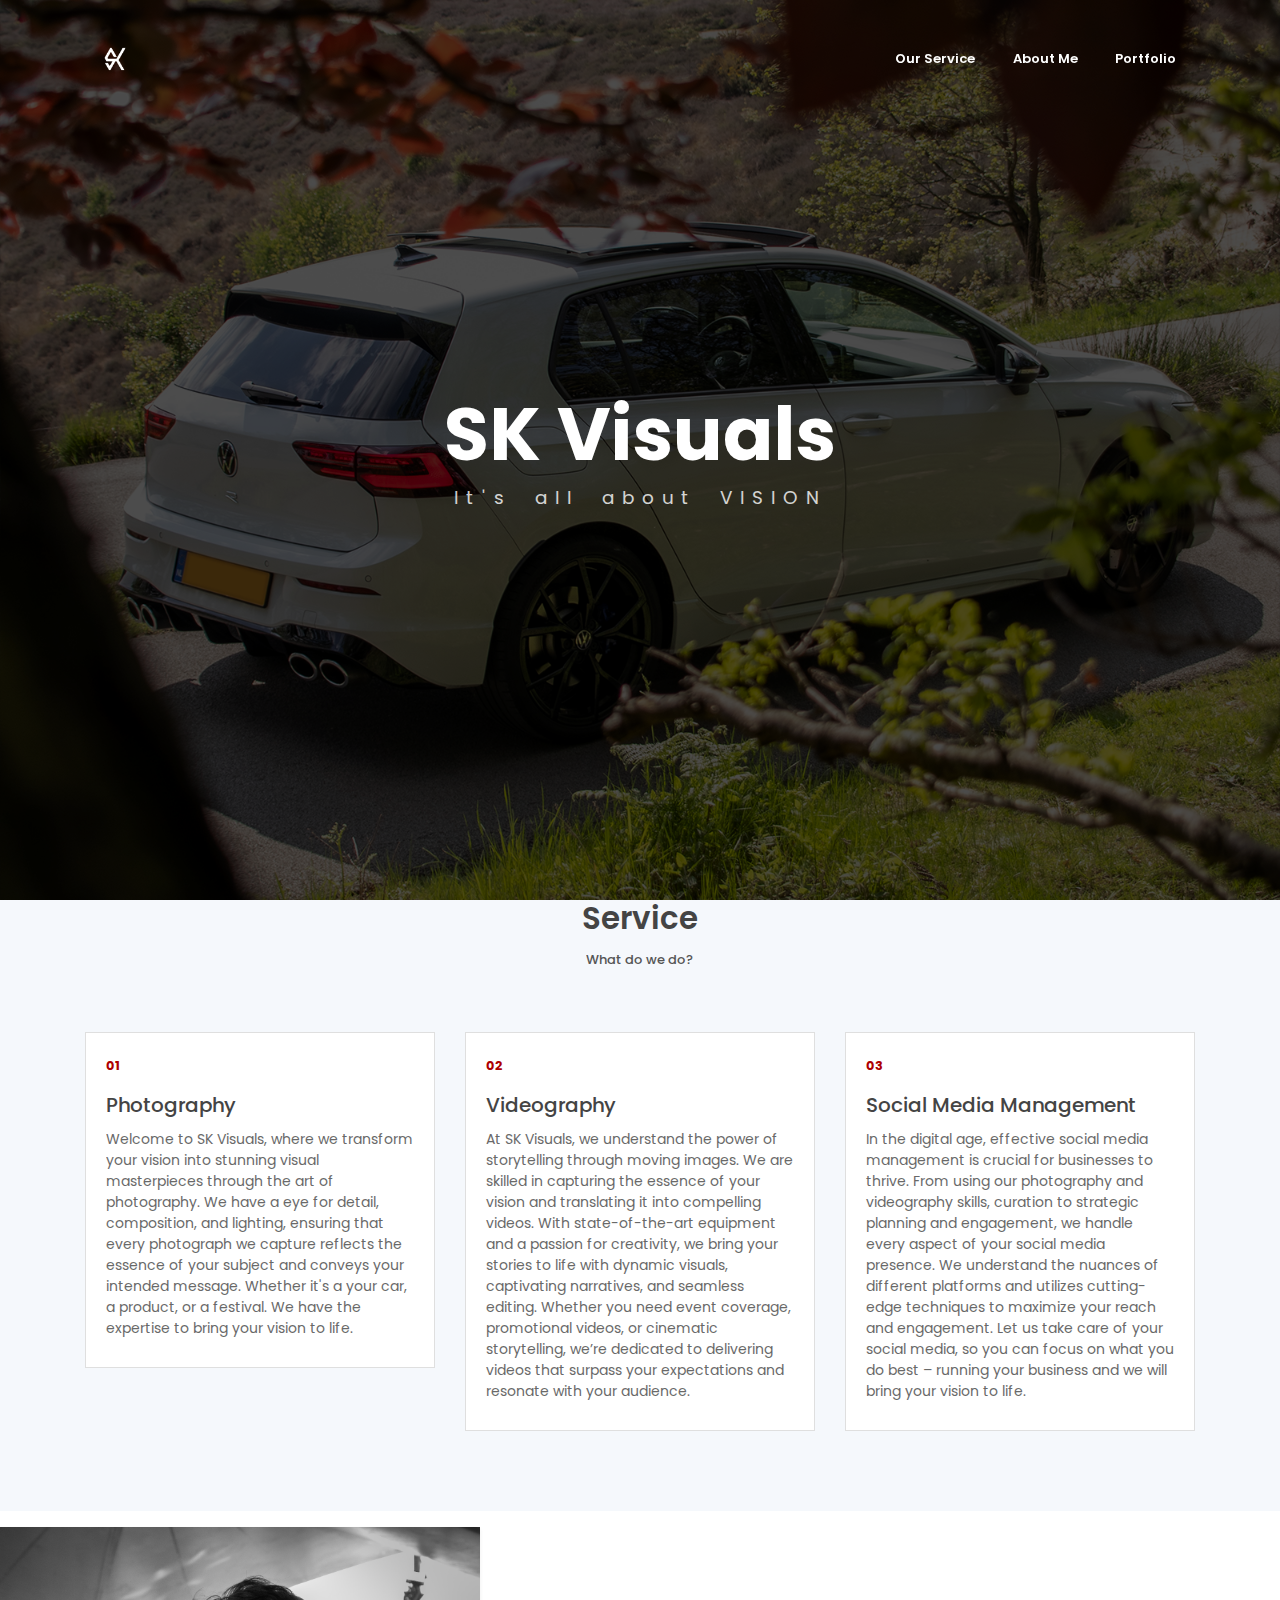
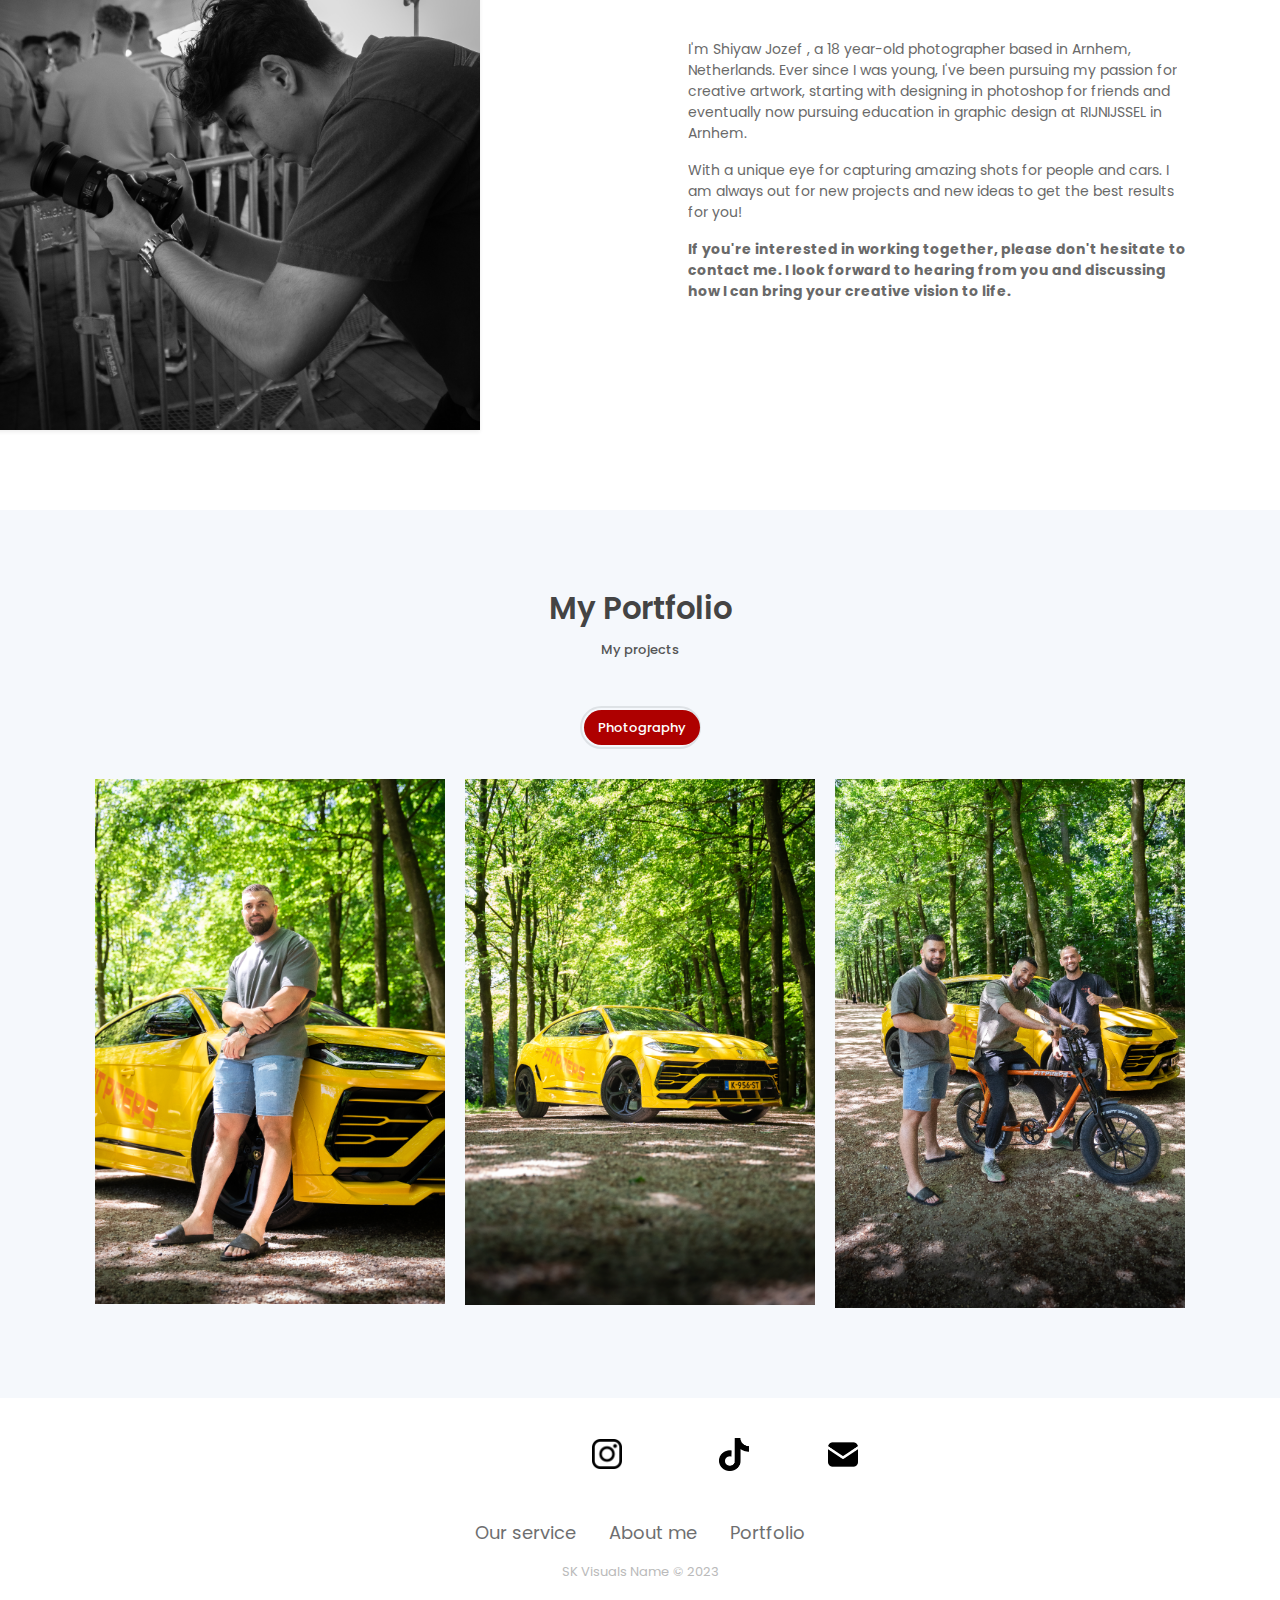
==== commit f85ec726: "Update index.html" ====
--- a/index.html
+++ b/index.html
@@ -178,403 +178,9 @@
                         </div>   
                     </div>             
                 </div>
+		    
               
 
-              
-                
-                <div class="col-md-6 col-lg-4 advertising"> 
-                    <div class="portfolio-item">
-                        <img src="assets/imgs/graphic2.jpg" class="img-fluid" alt="JST">                               
-                        <div class="content-holder">
-                            <a class="img-popup" href="assets/imgs/graphic2.jpg"></a>
-                            <div class="text-holder">
-                                
-                            </div>
-                        </div>
-                    </div>                                                       
-                </div> 
-                <div class="col-md-6 col-lg-4 advertising"> 
-                    <div class="portfolio-item">
-                        <img src="assets/imgs/graphic3.jpg" class="img-fluid" alt="JST">                               
-                        <div class="content-holder">
-                            <a class="img-popup" href="assets/imgs/graphic3.jpg"></a>
-                            <div class="text-holder">
-                                
-                            </div>
-                        </div>
-                    </div>                                                       
-                </div> 
-                <div class="col-md-6 col-lg-4 web new">
-                    <div class="portfolio-item">
-                        <img src="assets/imgs/Djora-27.jpg" class="img-fluid" alt="JST">
-                        <div class="content-holder">
-                            <a class="img-popup" href="assets/imgs/Djora-27.jpg"></a>
-                            <div class="text-holder">
-                                
-                            </div>
-                        </div>   
-                    </div>             
-                </div>
-                
-                <div class="col-md-6 col-lg-4 web new">
-                    <div class="portfolio-item">
-                        <img src="assets/imgs/IMG_9836 kopiëren kopiëren.jpg" class="img-fluid" alt="JST">  
-                       <div class="content-holder">
-                            <a class="img-popup" href="assets/imgs/IMG_9836 kopiëren kopiëren.jpg"></a>
-                            <div class="text-holder">
-                                
-                            </div>
-                        </div>
-                    </div>                                                     
-                </div>
-                <div class="col-md-6 col-lg-4 web new">
-                    <div class="portfolio-item">
-                        <img src="assets/imgs/FIGHTERSHEART-185.jpg" class="img-fluid" alt="JST">
-                        <div class="content-holder">
-                            <a class="img-popup" href="assets/imgs/FIGHTERSHEART-185.jpg"></a>
-                            <div class="text-holder">
-                                
-                            </div>
-                        </div>   
-                    </div>             
-                </div>
-                <div class="col-md-6 col-lg-4 web new">
-                    <div class="portfolio-item">
-                        <img src="assets/imgs/2.jpg" class="img-fluid" alt="JST">
-                        <div class="content-holder">
-                            <a class="img-popup" href="assets/imgs/2.jpg"></a>
-                            <div class="text-holder">
-                                
-                            </div>
-                        </div>   
-                    </div>             
-                </div>
-                <div class="col-md-6 col-lg-4 web new">
-                    <div class="portfolio-item">
-                        <img src="assets/imgs/gioshoot-21.jpg" class="img-fluid" alt="JST">
-                        <div class="content-holder">
-                            <a class="img-popup" href="assets/imgs/gioshoot-21.jpg"></a>
-                            <div class="text-holder">
-                                
-                            </div>
-                        </div>   
-                    </div>             
-                </div>
-                <div class="col-md-6 col-lg-4 web new">
-                    <div class="portfolio-item">
-                        <img src="assets/imgs/gioshoot-26.jpg" class="img-fluid" alt="JST">
-                        <div class="content-holder">
-                            <a class="img-popup" href="assets/imgs/gioshoot-26.jpg"></a>
-                            <div class="text-holder">
-                                
-                            </div>
-                        </div>   
-                    </div>             
-                </div>
-                <div class="col-md-6 col-lg-4 web new">
-                    <div class="portfolio-item">
-                        <img src="assets/imgs/3.jpg" class="img-fluid" alt="JST">
-                        <div class="content-holder">
-                            <a class="img-popup" href="assets/imgs/3.jpg"></a>
-                            <div class="text-holder">
-                                
-                            </div>
-                        </div>   
-                    </div>             
-                </div>
-               
-                <div class="col-md-6 col-lg-4 web new">
-                    <div class="portfolio-item">
-                        <img src="assets/imgs/foto12.jpg" class="img-fluid" alt="JST">
-                        <div class="content-holder">
-                            <a class="img-popup" href="assets/imgs/foto12.jpg"></a>
-                            <div class="text-holder">
-                                
-                            </div>
-                        </div>   
-                    </div>             
-                </div>
-                <div class="col-md-6 col-lg-4 web new">
-                    <div class="portfolio-item">
-                        <img src="assets/imgs/Djora-23.jpg" class="img-fluid" alt="JST">
-                        <div class="content-holder">
-                            <a class="img-popup" href="assets/imgs/Djora-23.jpg"></a>
-                            <div class="text-holder">
-                                
-                            </div>
-                        </div>   
-                    </div>             
-                </div>
-                <div class="col-md-6 col-lg-4 web new">
-                    <div class="portfolio-item">
-                        <img src="assets/imgs/FIGHTERSHEART-139.jpg" class="img-fluid" alt="JST">
-                        <div class="content-holder">
-                            <a class="img-popup" href="assets/imgs/FIGHTERSHEART-139.jpg"></a>
-                            <div class="text-holder">
-                                
-                            </div>
-                        </div>   
-                    </div>             
-                </div>
-                <div class="col-md-6 col-lg-4 web new">
-                    <div class="portfolio-item">
-                        <img src="assets/imgs/4.jpg" class="img-fluid" alt="JST">
-                        <div class="content-holder">
-                            <a class="img-popup" href="assets/imgs/4.jpg"></a>
-                            <div class="text-holder">
-                                
-                            </div>
-                        </div>   
-                    </div>             
-                </div>
-                <div class="col-md-6 col-lg-4 web new">
-                    <div class="portfolio-item">
-                        <img src="assets/imgs/fotogrsfie2.jpg" class="img-fluid" alt="JST">
-                        <div class="content-holder">
-                            <a class="img-popup" href="assets/imgs/fotogrsfie2.jpg"></a>
-                            <div class="text-holder">
-                                
-                            </div>
-                        </div>   
-                    </div>             
-		</div>
-                <div class="col-md-6 col-lg-4 web new">
-                    <div class="portfolio-item">
-                        <img src="assets/imgs/fotogrsfie.jpg" class="img-fluid" alt="JST">
-                        <div class="content-holder">
-                            <a class="img-popup" href="assets/imgs/fotogrsfie.jpg"></a>
-                            <div class="text-holder">
-                                
-                            </div>
-                        </div>   
-                    </div>             
-                </div>
-                <div class="col-md-6 col-lg-4 web new">
-                    <div class="portfolio-item">
-                        <img src="assets/imgs/advertising-3.jpg" class="img-fluid" alt="JST">
-                        <div class="content-holder">
-                            <a class="img-popup" href="assets/imgs/advertising-3.jpg"></a>
-                            <div class="text-holder">
-                                
-                            </div>
-                        </div>   
-                    </div>             
-                </div>
-               
-                <div class="col-md-6 col-lg-4 web new">
-                    <div class="portfolio-item">
-                        <img src="assets/imgs/branding-6.jpg" class="img-fluid" alt="JST">
-                        <div class="content-holder">
-                            <a class="img-popup" href="assets/imgs/branding-6.jpg"></a>
-                            <div class="text-holder">
-                                
-                            </div>
-                        </div>   
-                    </div>             
-                </div>
-                <div class="col-md-6 col-lg-4 web new">
-                    <div class="portfolio-item">
-                        <img src="assets/imgs/branding-7.jpg" class="img-fluid" alt="JST">
-                        <div class="content-holder">
-                            <a class="img-popup" href="assets/imgs/branding-7.jpg"></a>
-                            <div class="text-holder">
-                                
-                            </div>
-                        </div>   
-                    </div>             
-                </div>
-                <div class="col-md-6 col-lg-4 branding">
-                    <div class="portfolio-item">
-                        <video src="assets/imgs/C0036_1.mp4" class="img-fluid" alt="JST">   
-                        <div class="content-holder">
-                            <a class="img-popup" href="assets/imgs/branding-2.jpg"></a>
-                            <div class="text-holder">
-                                
-                            </div>
-                        </div>
-                    </div>                                                     
-                </div> 
-                <div class="col-md-6 col-lg-4 web new">
-                    <div class="portfolio-item">
-                        <img src="assets/imgs/Djora-28.jpg" class="img-fluid" alt="JST">
-                        <div class="content-holder">
-                            <a class="img-popup" href="assets/imgs/Djora-28.jpg"></a>
-                            <div class="text-holder">
-                                
-                            </div>
-                        </div>   
-                    </div>             
-                </div>
-                <div class="col-md-6 col-lg-4 web new">
-                    <div class="portfolio-item">
-                        <img src="assets/imgs/branding-3.jpg" class="img-fluid" alt="JST">
-                        <div class="content-holder">
-                            <a class="img-popup" href="assets/imgs/branding-3.jpg"></a>
-                            <div class="text-holder">
-                                
-                            </div>
-                        </div>   
-                    </div>             
-                </div>
-                <div class="col-md-6 col-lg-4 web new">
-                    <div class="portfolio-item">
-                        <img src="assets/imgs/web-1.jpg" class="img-fluid" alt="JST">
-                        <div class="content-holder">
-                            <a class="img-popup" href="assets/imgs/web-1.jpg"></a>
-                            <div class="text-holder">
-                                
-                            </div>
-                        </div>   
-                    </div>             
-                </div>
-                <div class="col-md-6 col-lg-4 web new">
-                    <div class="portfolio-item">
-                        <img src="assets/imgs/web-2.jpg" class="img-fluid" alt="JST">
-                        <div class="content-holder">
-                            <a class="img-popup" href="assets/imgs/web-2.jpg"></a>
-                            <div class="text-holder">
-                                
-                            </div>
-                        </div>   
-                    </div>             
-                </div>
-                <div class="col-md-6 col-lg-4 web new">
-                    <div class="portfolio-item">
-                        <img src="assets/imgs/web-3.jpg" class="img-fluid" alt="JST">
-                        <div class="content-holder">
-                            <a class="img-popup" href="assets/imgs/web-3.jpg"></a>
-                            <div class="text-holder">
-                                
-                            </div>
-                        </div>   
-                    </div>             
-                </div>
-              
-              
-                <div class="col-md-6 col-lg-4 web new">
-                    <div class="portfolio-item">
-                        <img src="assets/imgs/branding-4.jpg" class="img-fluid" alt="JST">
-                        <div class="content-holder">
-                            <a class="img-popup" href="assets/imgs/branding-4.jpg"></a>
-                            <div class="text-holder">
-                                
-                            </div>
-                        </div>   
-                    </div>             
-                </div>
-                <div class="col-md-6 col-lg-4 web new">
-                    <div class="portfolio-item">
-                        <img src="assets/imgs/branding-5.jpg" class="img-fluid" alt="JST">
-                        <div class="content-holder">
-                            <a class="img-popup" href="assets/imgs/branding-5.jpg"></a>
-                            <div class="text-holder">
-                                
-                            </div>
-                        </div>   
-                    </div>             
-                </div>
-                <div class="col-md-6 col-lg-4 web new">
-                    <div class="portfolio-item">
-                        <img src="assets/imgs/branding-6.jpg" class="img-fluid" alt="JST">
-                        <div class="content-holder">
-                            <a class="img-popup" href="assets/imgs/branding-6.jpg"></a>
-                            <div class="text-holder">
-                                
-                            </div>
-                        </div>   
-                    </div>             
-                </div>
-                <div class="col-md-6 col-lg-4 web new">
-                    <div class="portfolio-item">
-                        <img src="assets/imgs/branding-7.jpg" class="img-fluid" alt="JST">
-                        <div class="content-holder">
-                            <a class="img-popup" href="assets/imgs/branding-7.jpg"></a>
-                            <div class="text-holder">
-                                
-                            </div>
-                        </div>   
-                    </div>             
-                </div>
-              
-                <div class="col-md-6 col-lg-4 web new">
-                    <div class="portfolio-item">
-                        <img src="assets/imgs/foto10.jpg" class="img-fluid" alt="JST">
-                        <div class="content-holder">
-                            <a class="img-popup" href="assets/imgs/foto10.jpg"></a>
-                            <div class="text-holder">
-                                
-                            </div>
-                        </div>   
-                    </div>             
-                </div>
-                <div class="col-md-6 col-lg-4 web new">
-                    <div class="portfolio-item">
-                        <img src="assets/imgs/foto11.jpg" class="img-fluid" alt="JST">
-                        <div class="content-holder">
-                            <a class="img-popup" href="assets/imgs/foto11.jpg"></a>
-                            <div class="text-holder">
-                                
-                            </div>
-                        </div>   
-                    </div>             
-                </div>
-               
-                <div class="col-md-6 col-lg-4 web new">
-                    <div class="portfolio-item">
-                        <img src="assets/imgs/foto13.jpg" class="img-fluid" alt="JST">
-                        <div class="content-holder">
-                            <a class="img-popup" href="assets/imgs/foto13.jpg"></a>
-                            <div class="text-holder">
-                                
-                            </div>
-                        </div>   
-                    </div>             
-                </div>
-                <div class="col-md-6 col-lg-4 web new">
-                    <div class="portfolio-item">
-                        <img src="assets/imgs/foto14.jpg" class="img-fluid" alt="JST">
-                        <div class="content-holder">
-                            <a class="img-popup" href="assets/imgs/foto14.jpg"></a>
-                            <div class="text-holder">
-                                
-                            </div>
-                        </div>   
-                    </div>             
-                </div>
-                <div class="col-md-6 col-lg-4 web new">
-                    <div class="portfolio-item">
-                        <img src="assets/imgs/IMG_0031 kopiëren.jpg" class="img-fluid" alt="JST">
-                        <div class="content-holder">
-                            <a class="img-popup" href="assets/imgs/IMG_0031 kopiëren.jpg"></a>
-                            <div class="text-holder">
-                                
-                            </div>
-                        </div>   
-                    </div>             
-                </div>
-                <div class="col-md-6 col-lg-4 web new">
-                    <div class="portfolio-item">
-                        <img src="assets/imgs/foto15.jpg" class="img-fluid" alt="JST">
-                        <div class="content-holder">
-                            <a class="img-popup" href="assets/imgs/foto15.jpg"></a>
-                            <div class="text-holder">
-                                
-                            </div>
-                        </div>   
-                    </div>             
-                </div>
-                
-                <div class="col-md-6 col-lg-4 web new">
-                    <div class="portfolio-item">
-                        <img src="assets/imgs/gioshoot-40.jpg" class="img-fluid" alt="JST">
-                        <div class="content-holder">
-                            <a class="img-popup" href="assets/imgs/gioshoot-40.jpg"></a>
-                            <div class="text-holder">
-                                
-                            </div>
-                        </div>   
-                    </div>             
-                </div>
                                                            
                 </div>
             </div>   
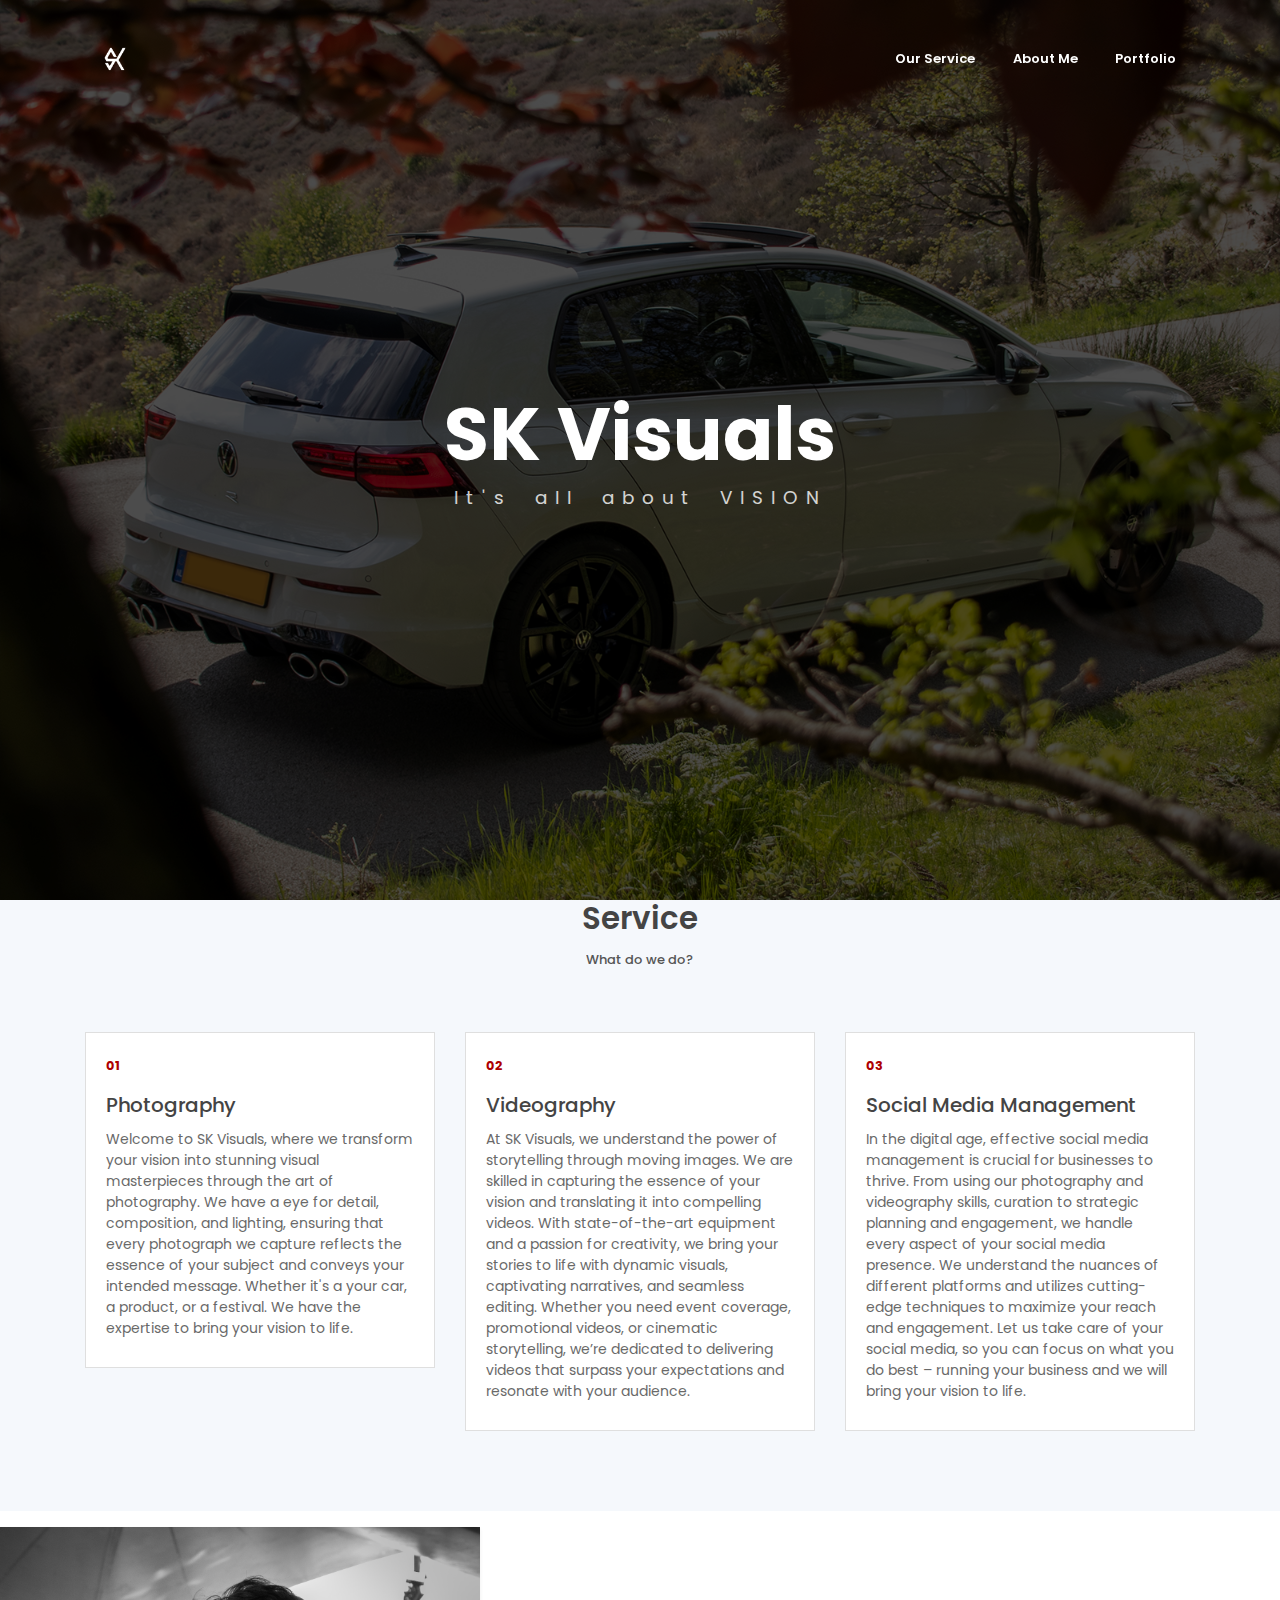
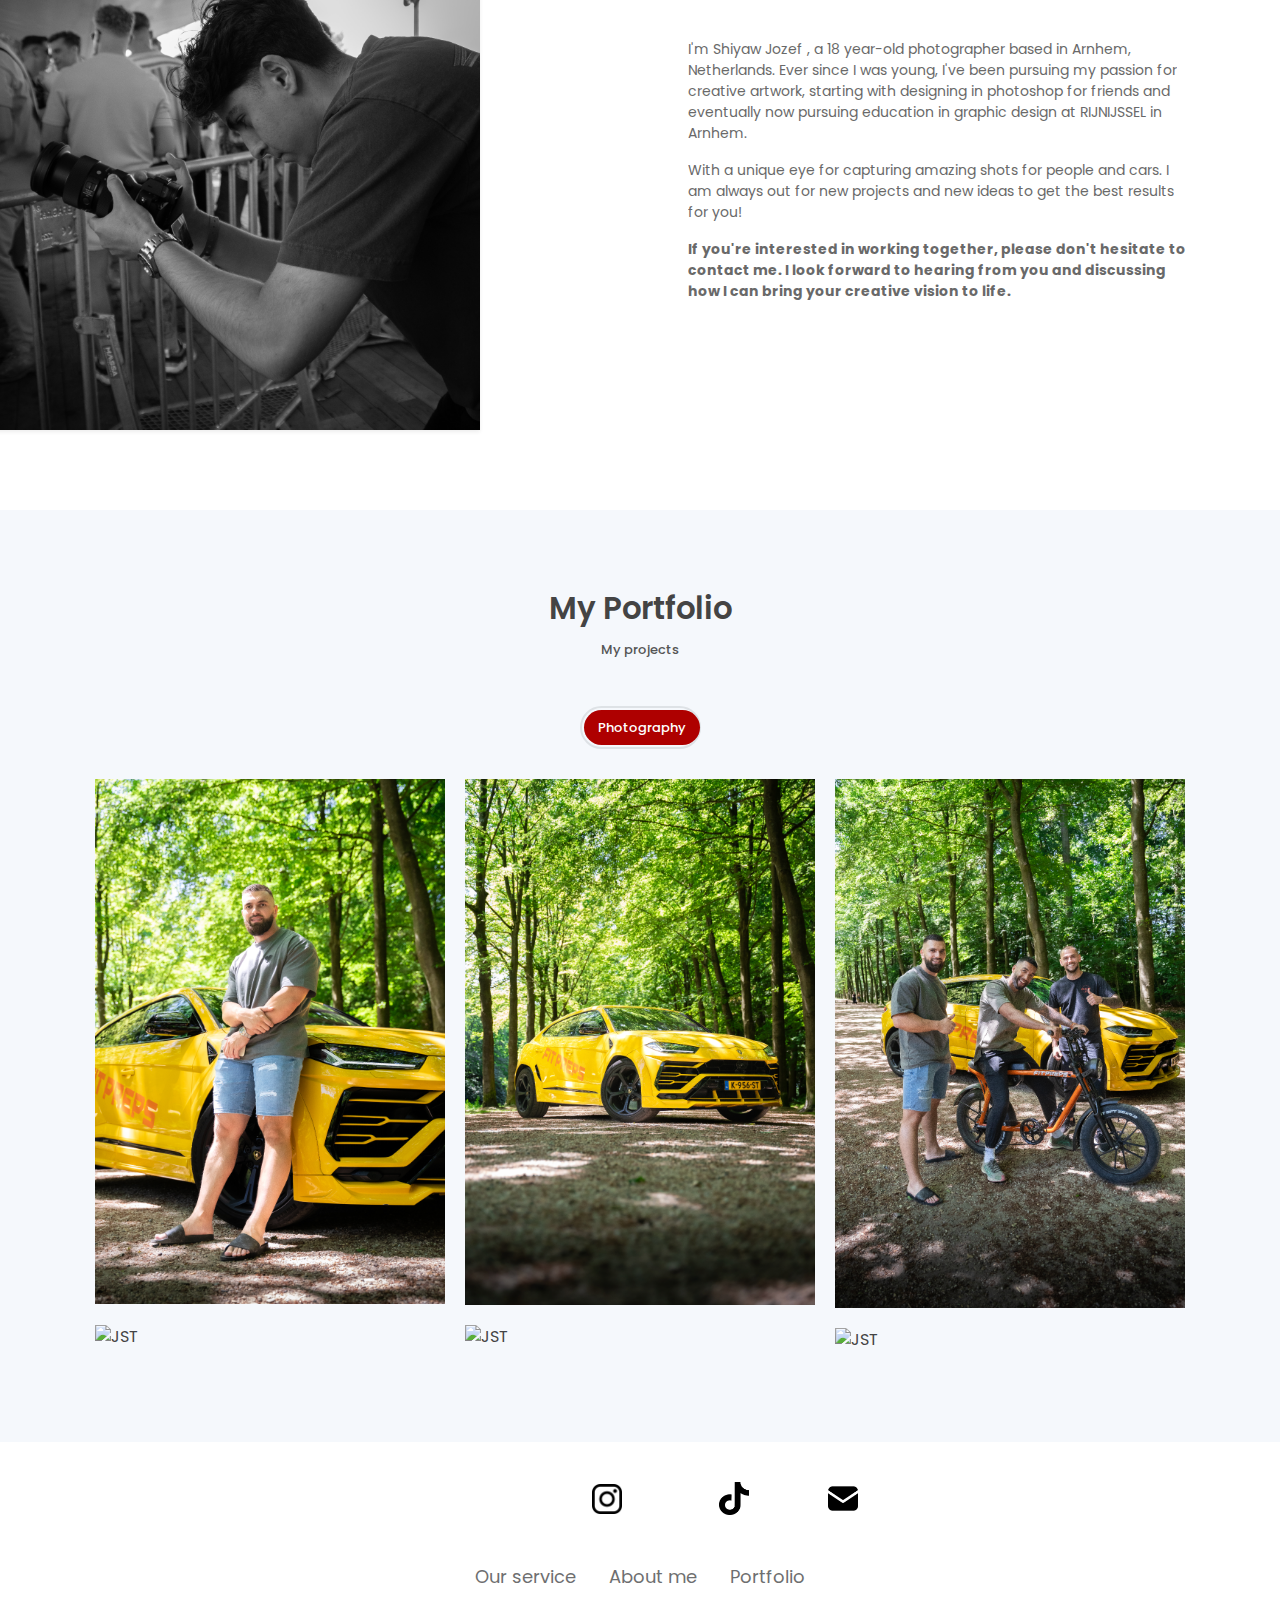
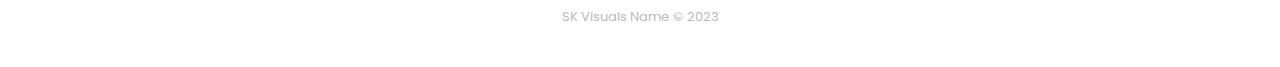
==== commit 2b5a4ab2: "Update index.html" ====
--- a/index.html
+++ b/index.html
@@ -178,6 +178,40 @@
                         </div>   
                     </div>             
                 </div>
+		     <div class="col-md-6 col-lg-4 web new">
+                    <div class="portfolio-item">
+                        <img src="assets/imgs/Dorentina Kosso-032.jpg" class="img-fluid" alt="JST">
+                        <div class="content-holder">
+                            <a class="img-popup" href="assets/imgs/gio shoot-30.jpg"></a>
+                            <div class="text-holder">
+                                
+                            </div>
+                        </div>   
+                    </div>             
+                </div>
+		      <div class="col-md-6 col-lg-4 web new">
+                    <div class="portfolio-item">
+                        <img src="assets/imgs/Dorentina Kosso-058.jpg" class="img-fluid" alt="JST">
+                        <div class="content-holder">
+                            <a class="img-popup" href="assets/imgs/gio shoot-30.jpg"></a>
+                            <div class="text-holder">
+                                
+                            </div>
+                        </div>   
+                    </div>             
+                </div>
+		      <div class="col-md-6 col-lg-4 web new">
+                    <div class="portfolio-item">
+                        <img src="assets/imgs/Dorentina Kosso-107.jpg" class="img-fluid" alt="JST">
+                        <div class="content-holder">
+                            <a class="img-popup" href="assets/imgs/gio shoot-30.jpg"></a>
+                            <div class="text-holder">
+                                
+                            </div>
+                        </div>   
+                    </div>             
+                </div>
+		    
 		    
               
 
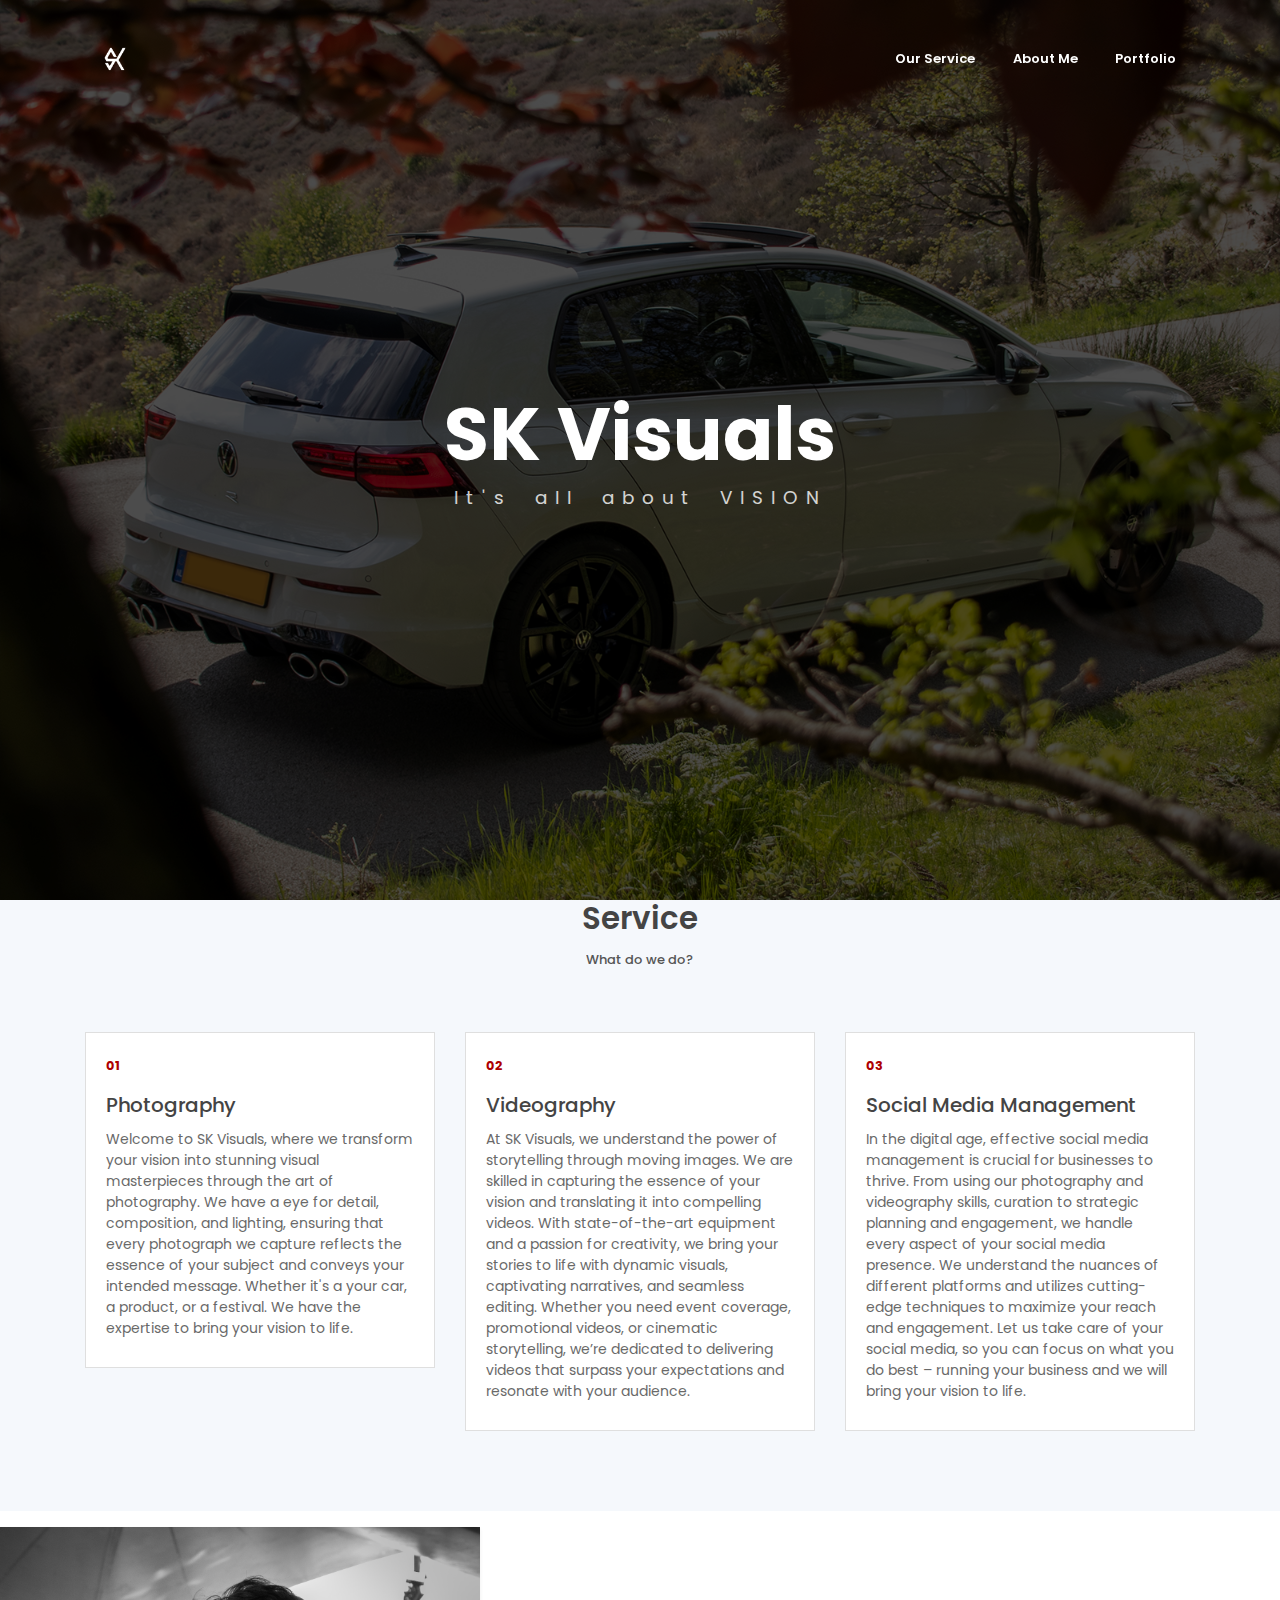
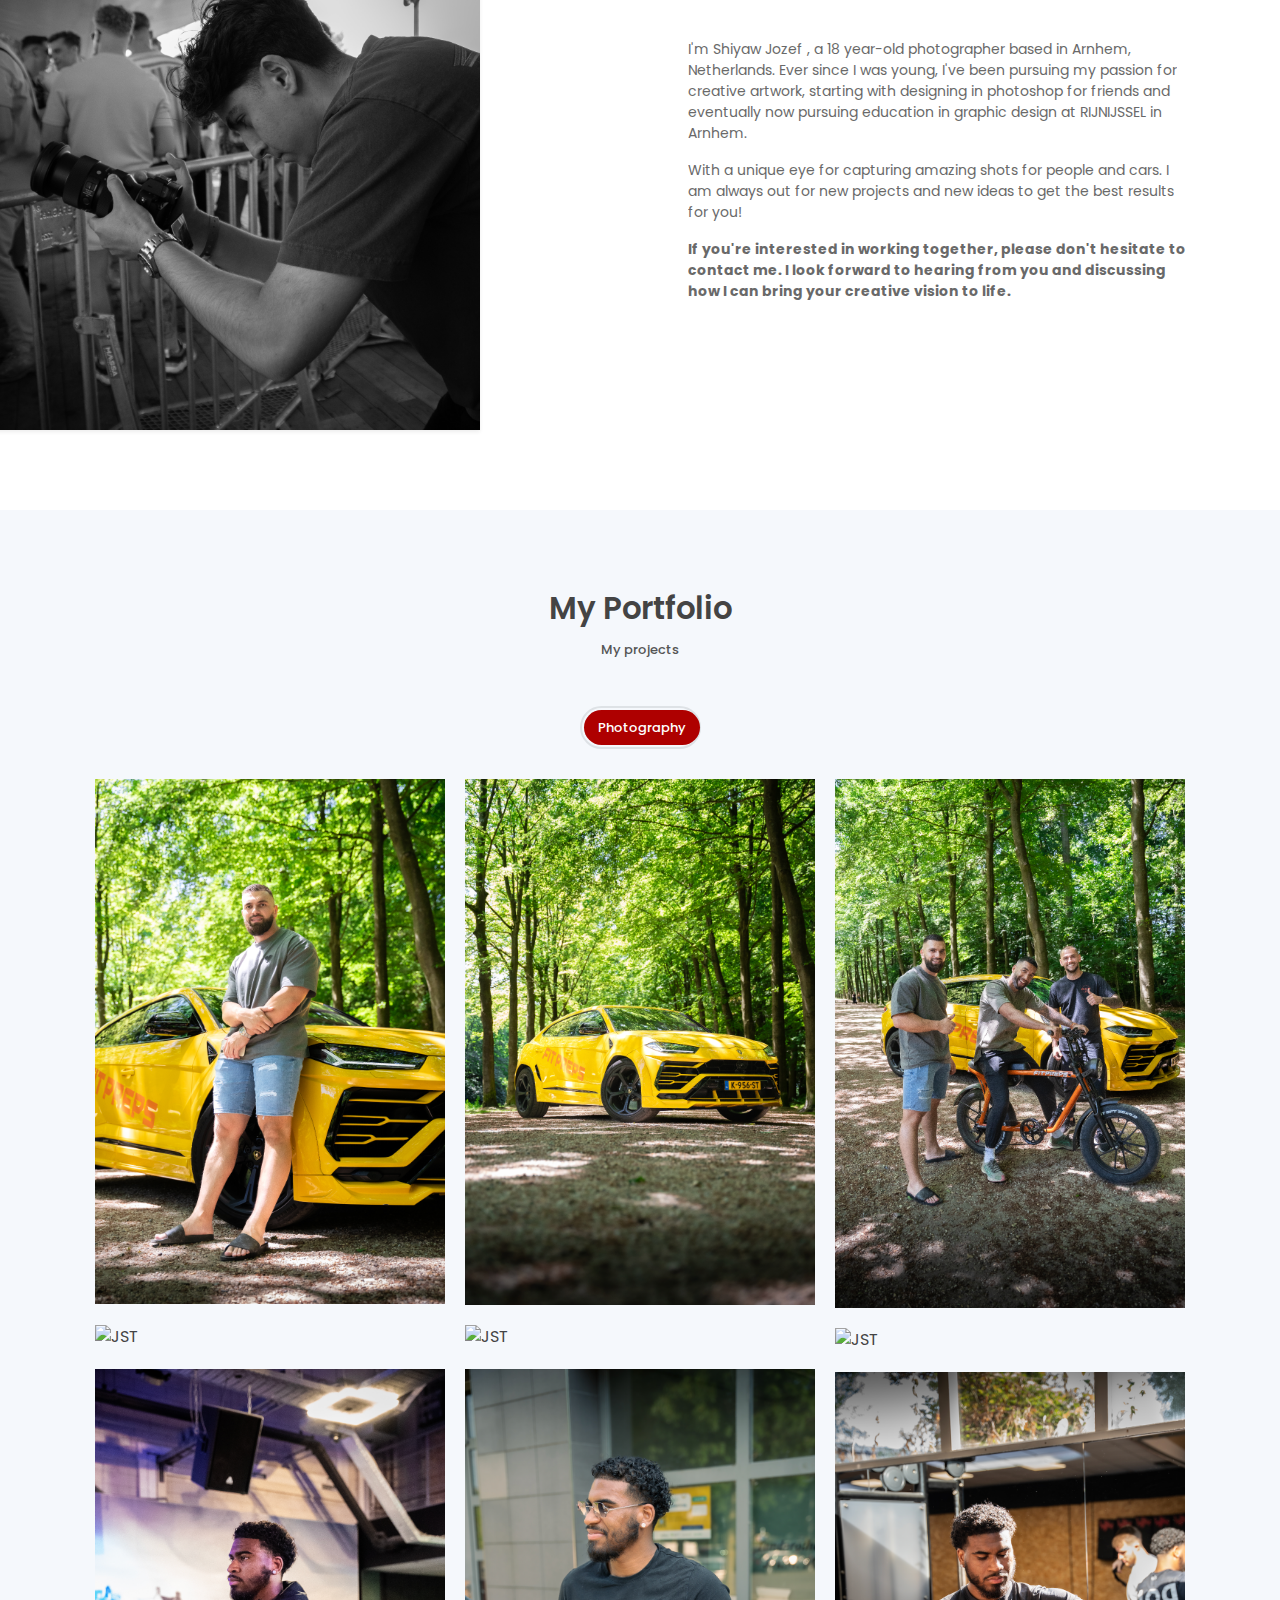
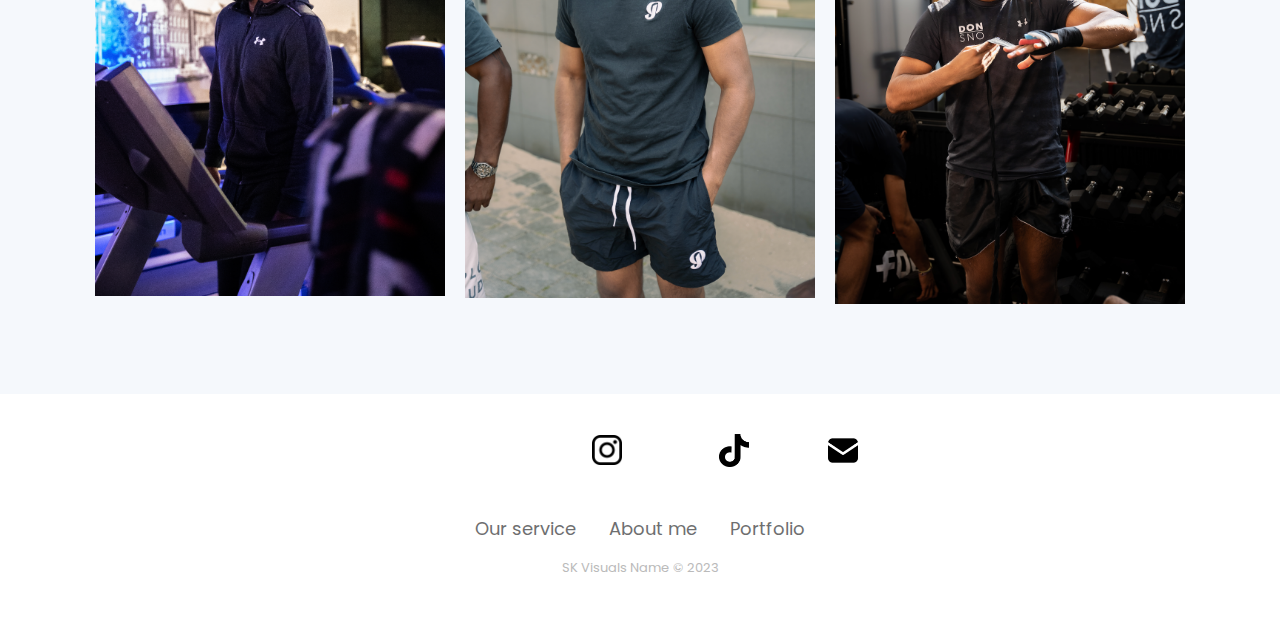
==== commit 12109b3c: "Update index.html" ====
--- a/index.html
+++ b/index.html
@@ -211,6 +211,39 @@
                         </div>   
                     </div>             
                 </div>
+		     <div class="col-md-6 col-lg-4 web new">
+                    <div class="portfolio-item">
+                        <img src="assets/imgs/3.jpg" class="img-fluid" alt="JST">
+                        <div class="content-holder">
+                            <a class="img-popup" href="assets/imgs/gio shoot-30.jpg"></a>
+                            <div class="text-holder">
+                                
+                            </div>
+                        </div>   
+                    </div>             
+                </div>
+		     <div class="col-md-6 col-lg-4 web new">
+                    <div class="portfolio-item">
+                        <img src="assets/imgs/2.jpg" class="img-fluid" alt="JST">
+                        <div class="content-holder">
+                            <a class="img-popup" href="assets/imgs/gio shoot-30.jpg"></a>
+                            <div class="text-holder">
+                                
+                            </div>
+                        </div>   
+                    </div>             
+                </div>
+		     <div class="col-md-6 col-lg-4 web new">
+                    <div class="portfolio-item">
+                        <img src="assets/imgs/4.jpg" class="img-fluid" alt="JST">
+                        <div class="content-holder">
+                            <a class="img-popup" href="assets/imgs/gio shoot-30.jpg"></a>
+                            <div class="text-holder">
+                                
+                            </div>
+                        </div>   
+                    </div>             
+                </div>
 		    
 		    
               
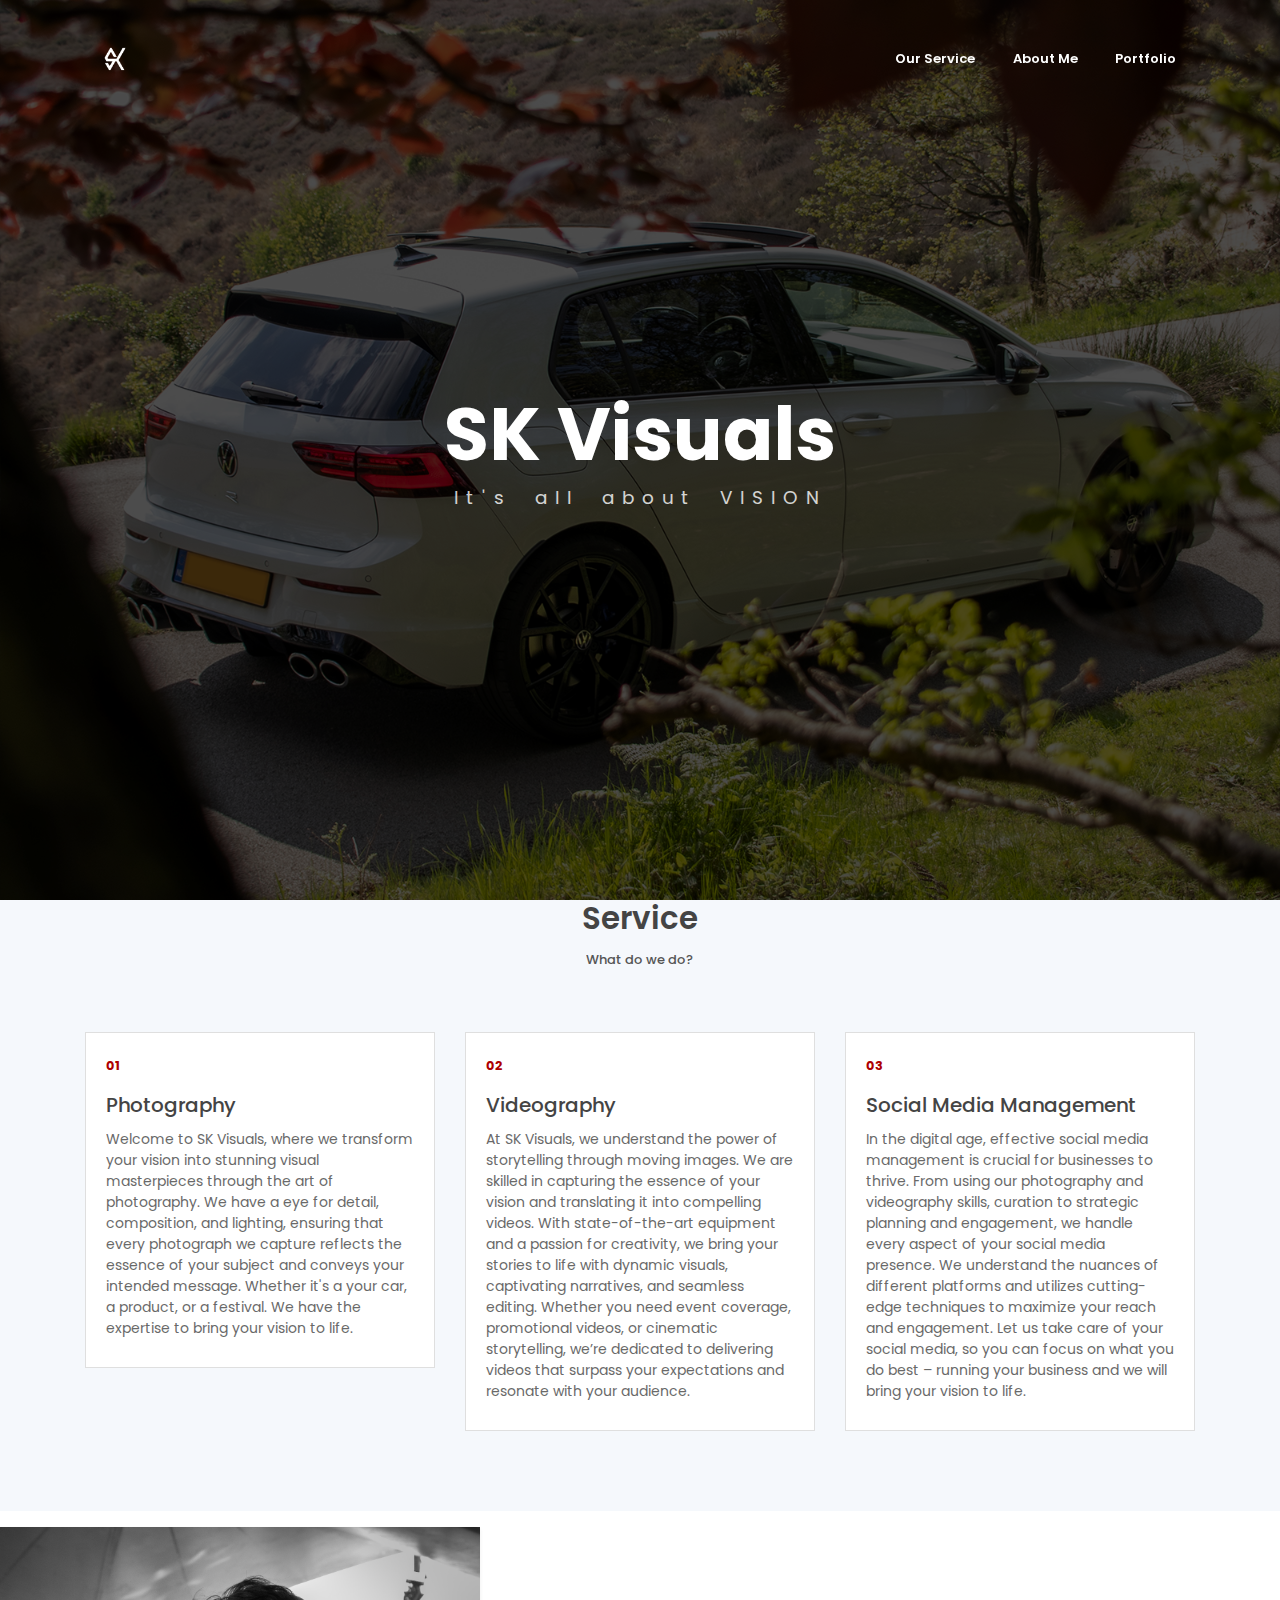
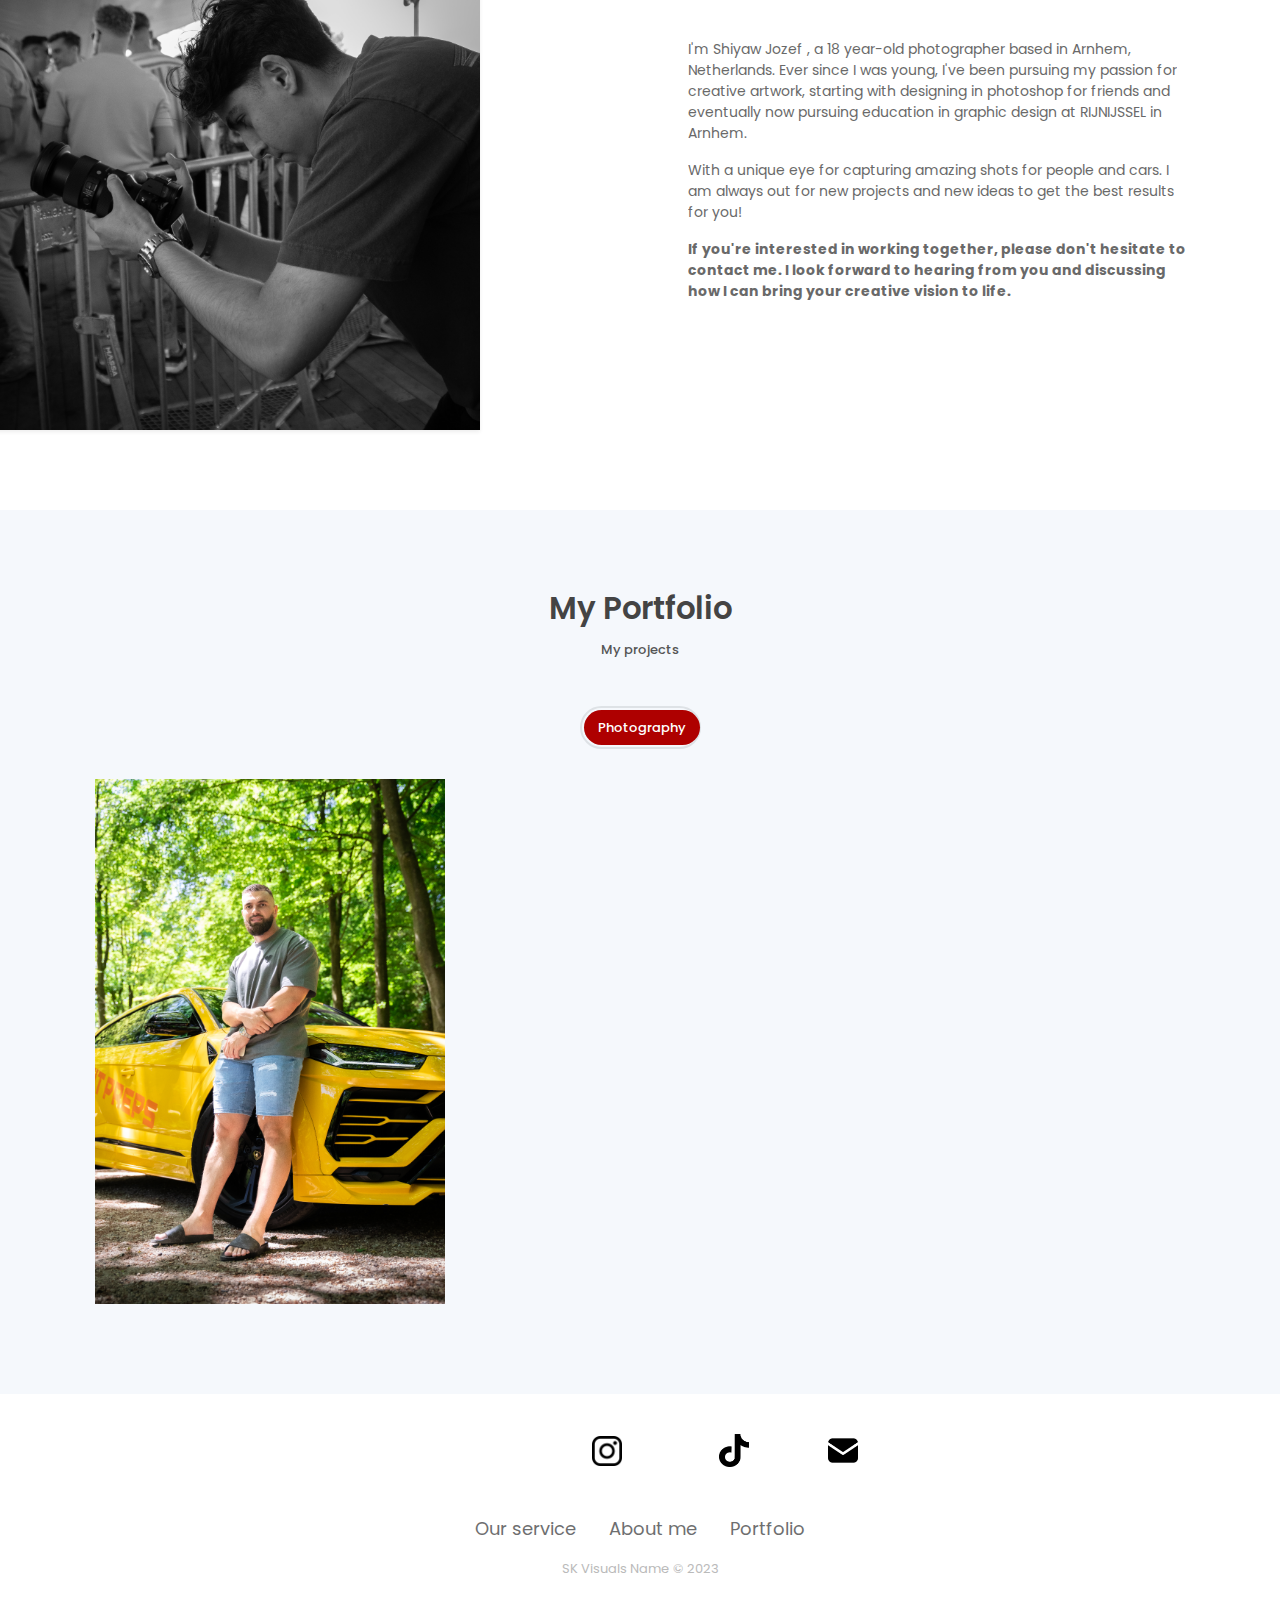
==== commit d8576302: "Update index.html" ====
--- a/index.html
+++ b/index.html
@@ -156,6 +156,114 @@
                         </div>   
                     </div>             
                 </div>
+		    <div class="portfolio-container"> 
+                <div class="col-md-6 col-lg-4 web new">
+                    <div class="portfolio-item">
+                        <img src="assets/imgs/Kosso1.jpg" class="img-fluid" alt="JST">
+                        <div class="content-holder">
+                            <a class="img-popup" href="assets/imgs/Kosso1.jpg"></a>
+                            <div class="text-holder">
+                                
+                            </div>
+                        </div>   
+                    </div>             
+                </div>
+                <div class="portfolio-container"> 
+                    <div class="col-md-6 col-lg-4 web new">
+                        <div class="portfolio-item">
+                            <img src="assets/imgs/Kosso2.jpg" class="img-fluid" alt="JST">
+                            <div class="content-holder">
+                                <a class="img-popup" href="assets/imgs/Kosso2.jpg"></a>
+                                <div class="text-holder">
+                                    
+                                </div>
+                            </div>   
+                        </div>             
+                    </div>
+                    <div class="portfolio-container"> 
+                        <div class="col-md-6 col-lg-4 web new">
+                            <div class="portfolio-item">
+                                <img src="assets/imgs/Kosso3.jpg" class="img-fluid" alt="JST">
+                                <div class="content-holder">
+                                    <a class="img-popup" href="assets/imgs/Kosso3.jpg"></a>
+                                    <div class="text-holder">
+                                        
+                                    </div>
+                                </div>   
+                            </div>             
+                        </div>
+            <div class="portfolio-container"> 
+                <div class="col-md-6 col-lg-4 web new">
+                    <div class="portfolio-item">
+                        <img src="assets/imgs/Luke Belmar1.jpg" class="img-fluid" alt="JST">
+                        <div class="content-holder">
+                            <a class="img-popup" href="assets/imgs/Luke Belmar1.jpg"></a>
+                            <div class="text-holder">
+                                
+                            </div>
+                        </div>   
+                    </div>             
+                </div>
+                <div class="portfolio-container"> 
+                    <div class="col-md-6 col-lg-4 web new">
+                        <div class="portfolio-item">
+                            <img src="assets/imgs/Luke Belmar2.jpg" class="img-fluid" alt="JST">
+                            <div class="content-holder">
+                                <a class="img-popup" href="assets/imgs/Luke Belmar2.jpg"></a>
+                                <div class="text-holder">
+                                    
+                                </div>
+                            </div>   
+                        </div>             
+                    </div>
+                    <div class="portfolio-container"> 
+                        <div class="col-md-6 col-lg-4 web new">
+                            <div class="portfolio-item">
+                                <img src="assets/imgs/Luke Belmar3.jpg" class="img-fluid" alt="JST">
+                                <div class="content-holder">
+                                    <a class="img-popup" href="assets/imgs/Luke Belmar3.jpg"></a>
+                                    <div class="text-holder">
+                                        
+                                    </div>
+                                </div>   
+                            </div>             
+                        </div>
+                        <div class="portfolio-container"> 
+                            <div class="col-md-6 col-lg-4 web new">
+                                <div class="portfolio-item">
+                                    <img src="assets/imgs/Dorentina1.jpg" class="img-fluid" alt="JST">
+                                    <div class="content-holder">
+                                        <a class="img-popup" href="assets/imgs/Dorentina1.jpg"></a>
+                                        <div class="text-holder">
+                                            
+                                        </div>
+                                    </div>   
+                                </div>             
+                            </div>
+                            <div class="portfolio-container"> 
+                                <div class="col-md-6 col-lg-4 web new">
+                                    <div class="portfolio-item">
+                                        <img src="assets/imgs/Dorentina2.jpg" class="img-fluid" alt="JST">
+                                        <div class="content-holder">
+                                            <a class="img-popup" href="assets/imgs/Dorentina2.jpg"></a>
+                                            <div class="text-holder">
+                                                
+                                            </div>
+                                        </div>   
+                                    </div>             
+                                </div>
+                                <div class="portfolio-container"> 
+                                    <div class="col-md-6 col-lg-4 web new">
+                                        <div class="portfolio-item">
+                                            <img src="assets/imgs/Dorentina3.jpg" class="img-fluid" alt="JST">
+                                            <div class="content-holder">
+                                                <a class="img-popup" href="assets/imgs/Dorentina3.jpg"></a>
+                                                <div class="text-holder">
+                                                    
+                                                </div>
+                                            </div>   
+                                        </div>             
+                                    </div>
                 <div class="col-md-6 col-lg-4 web new">
                     <div class="portfolio-item">
                         <img src="assets/imgs/7.jpg" class="img-fluid" alt="JST">
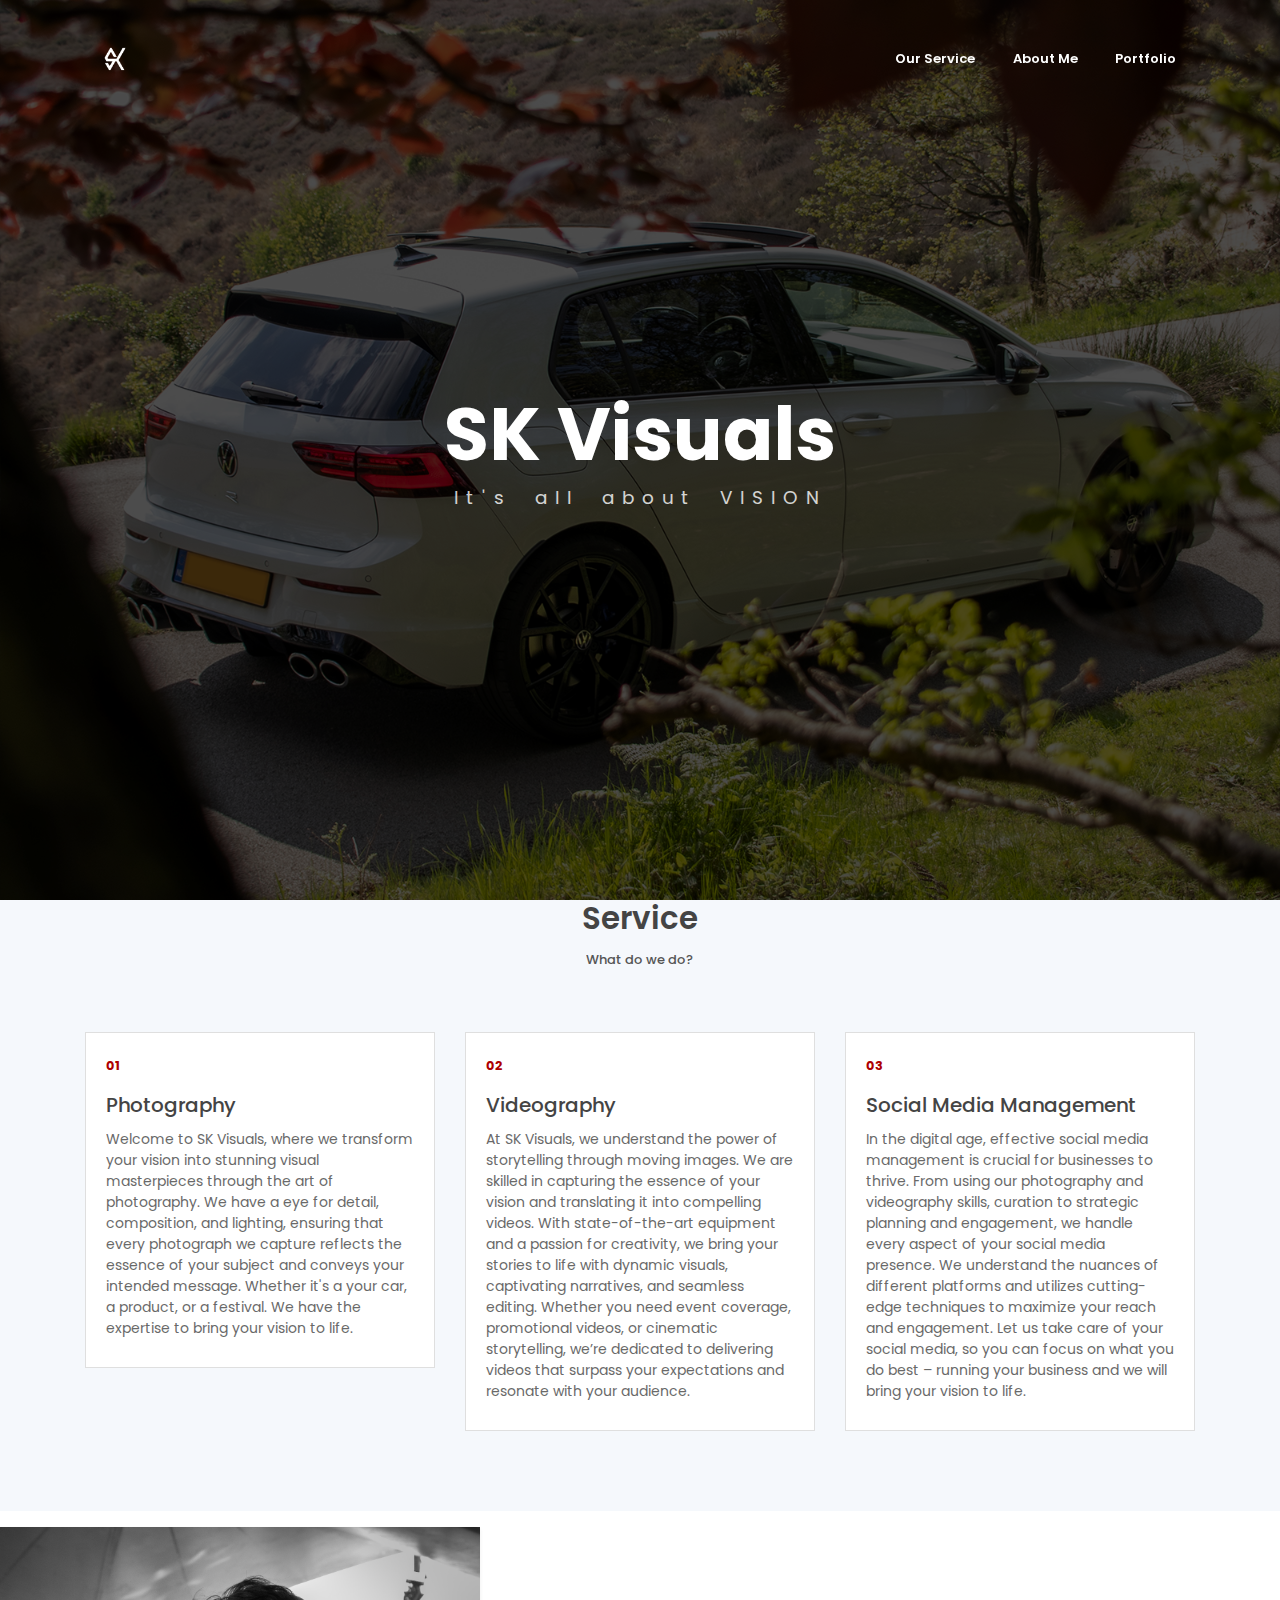
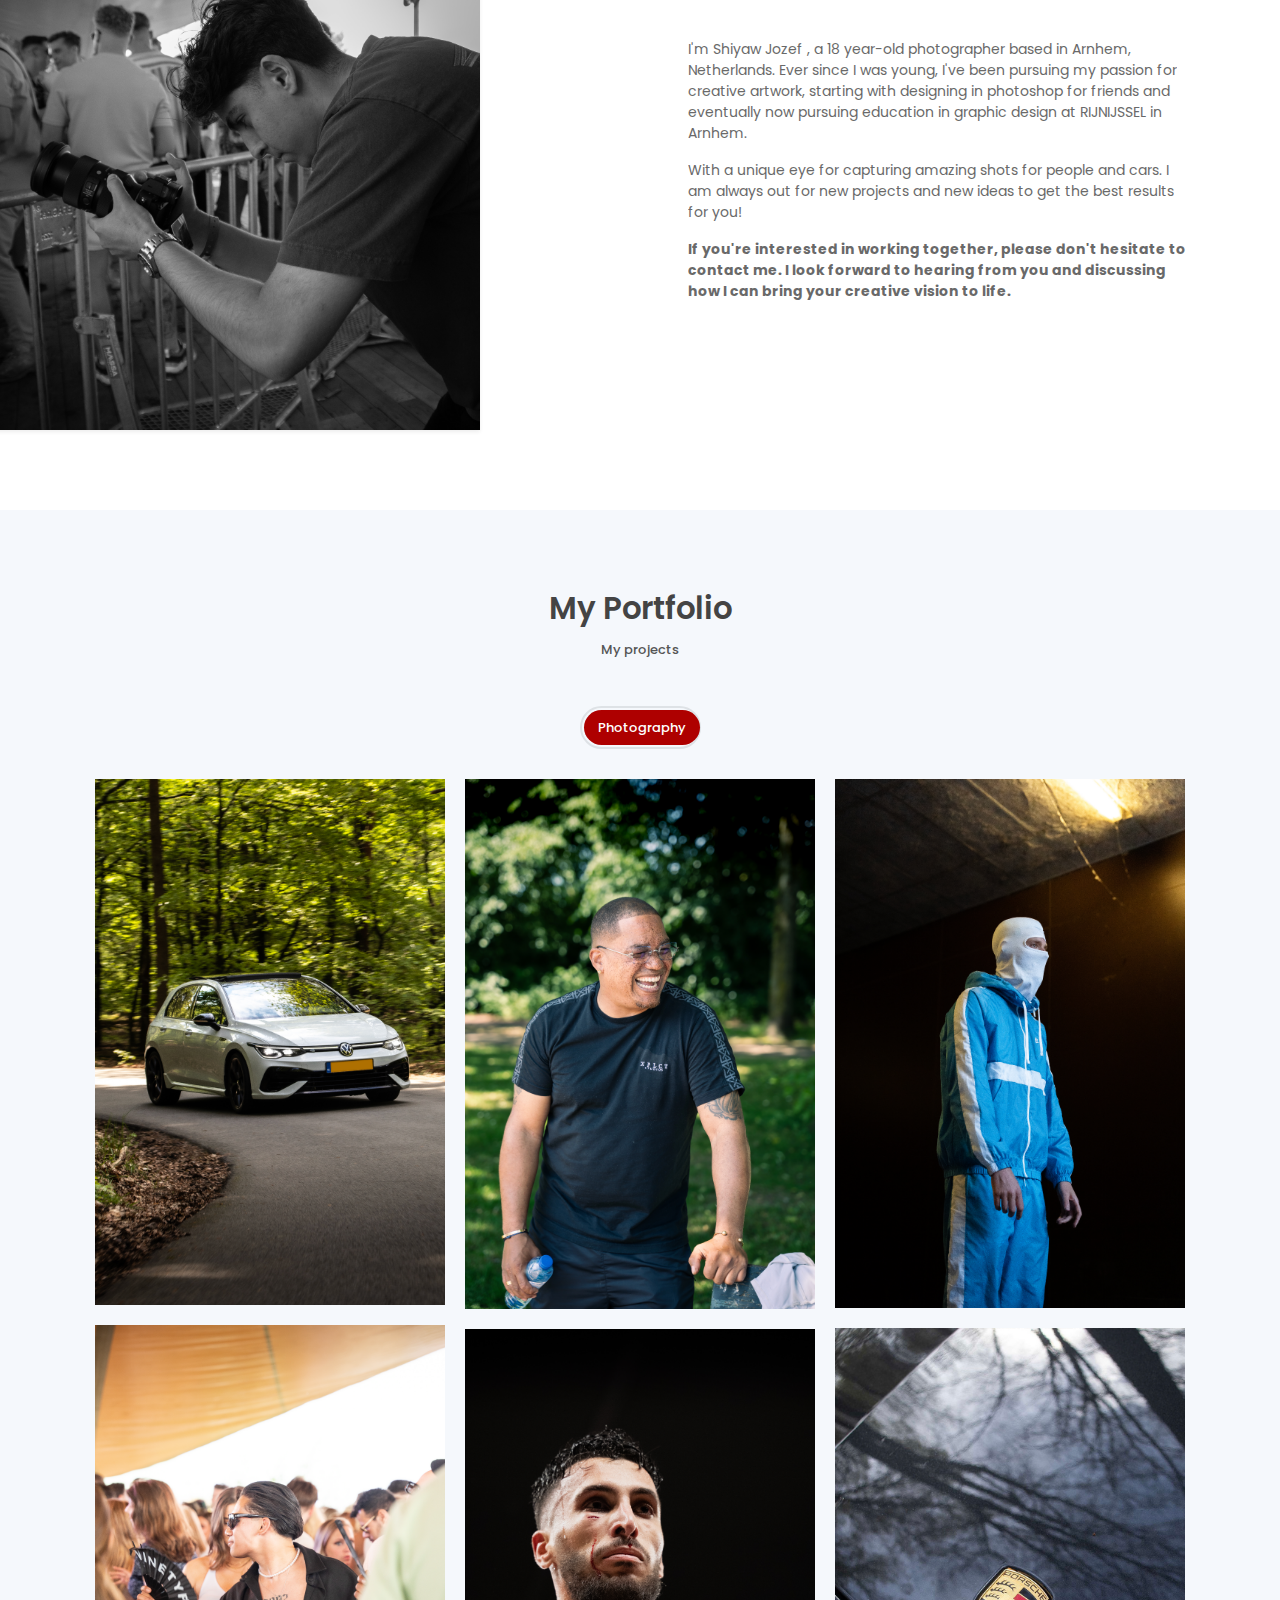
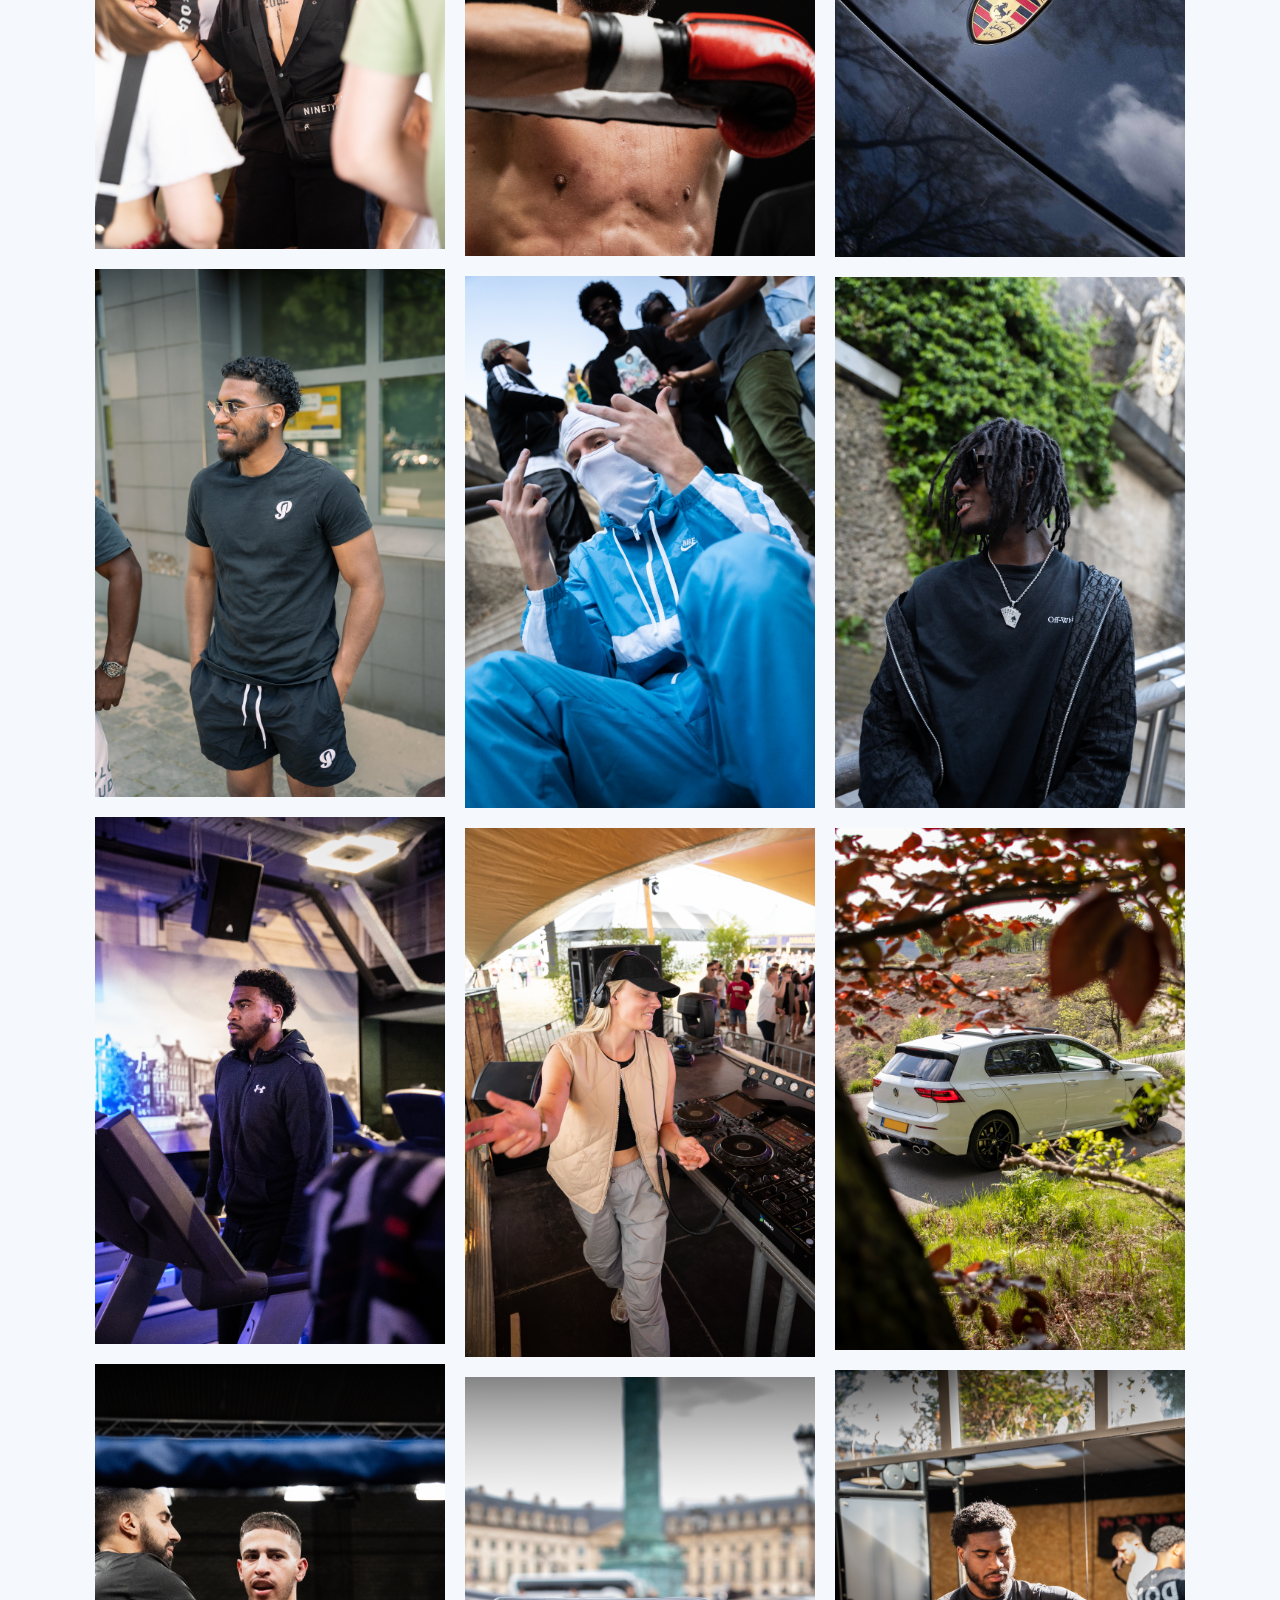
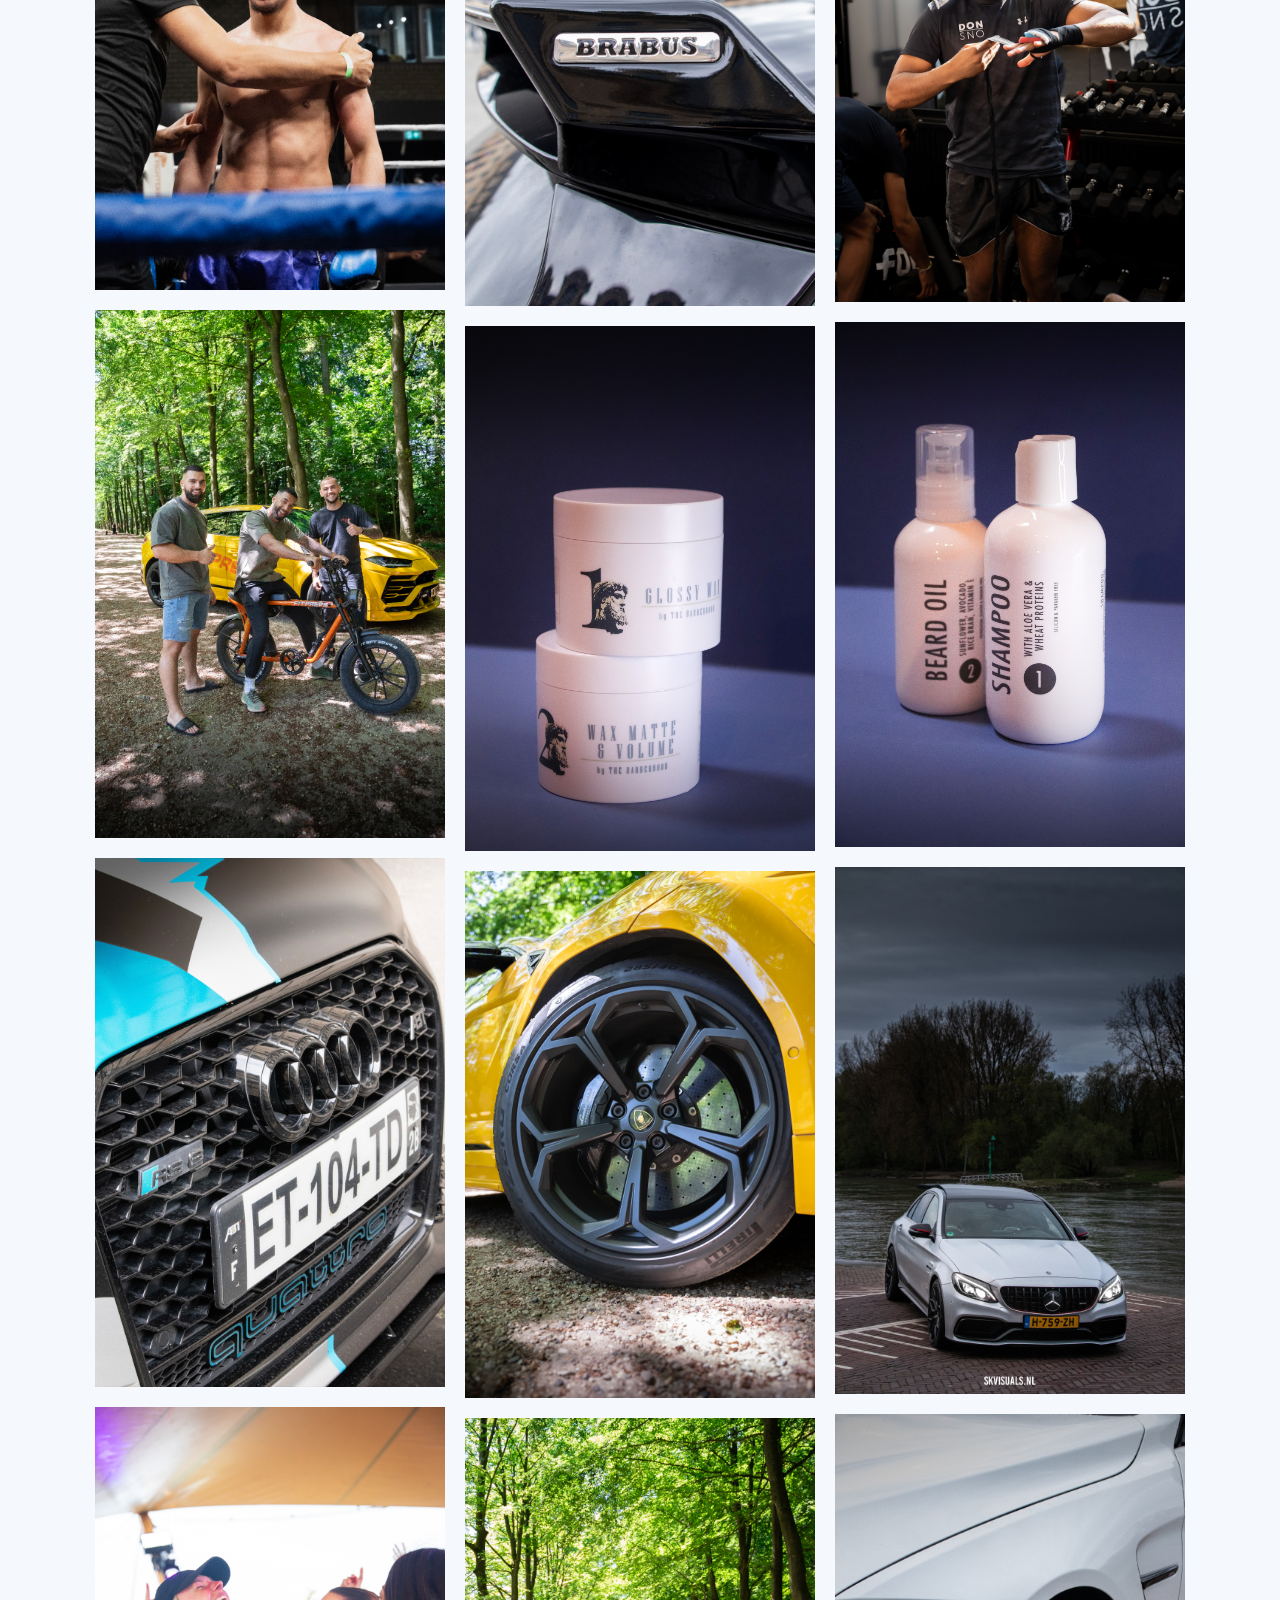
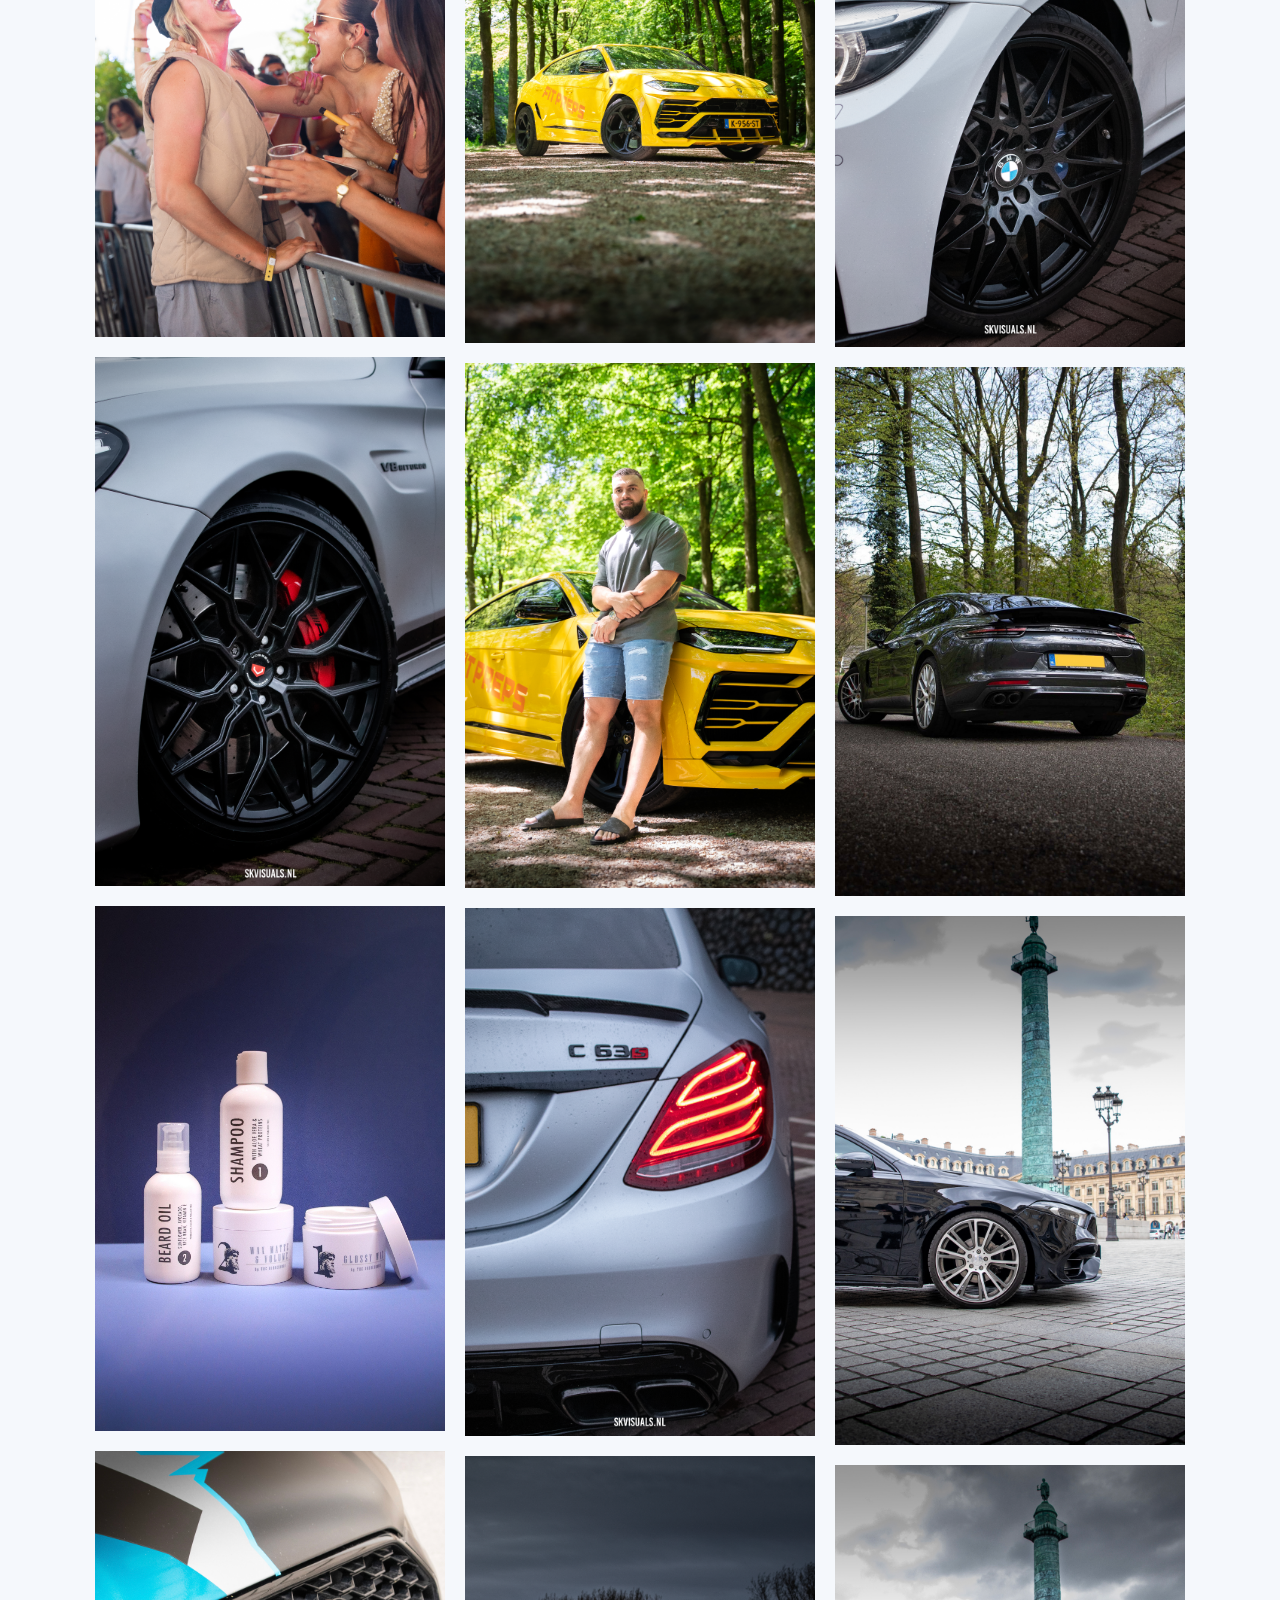
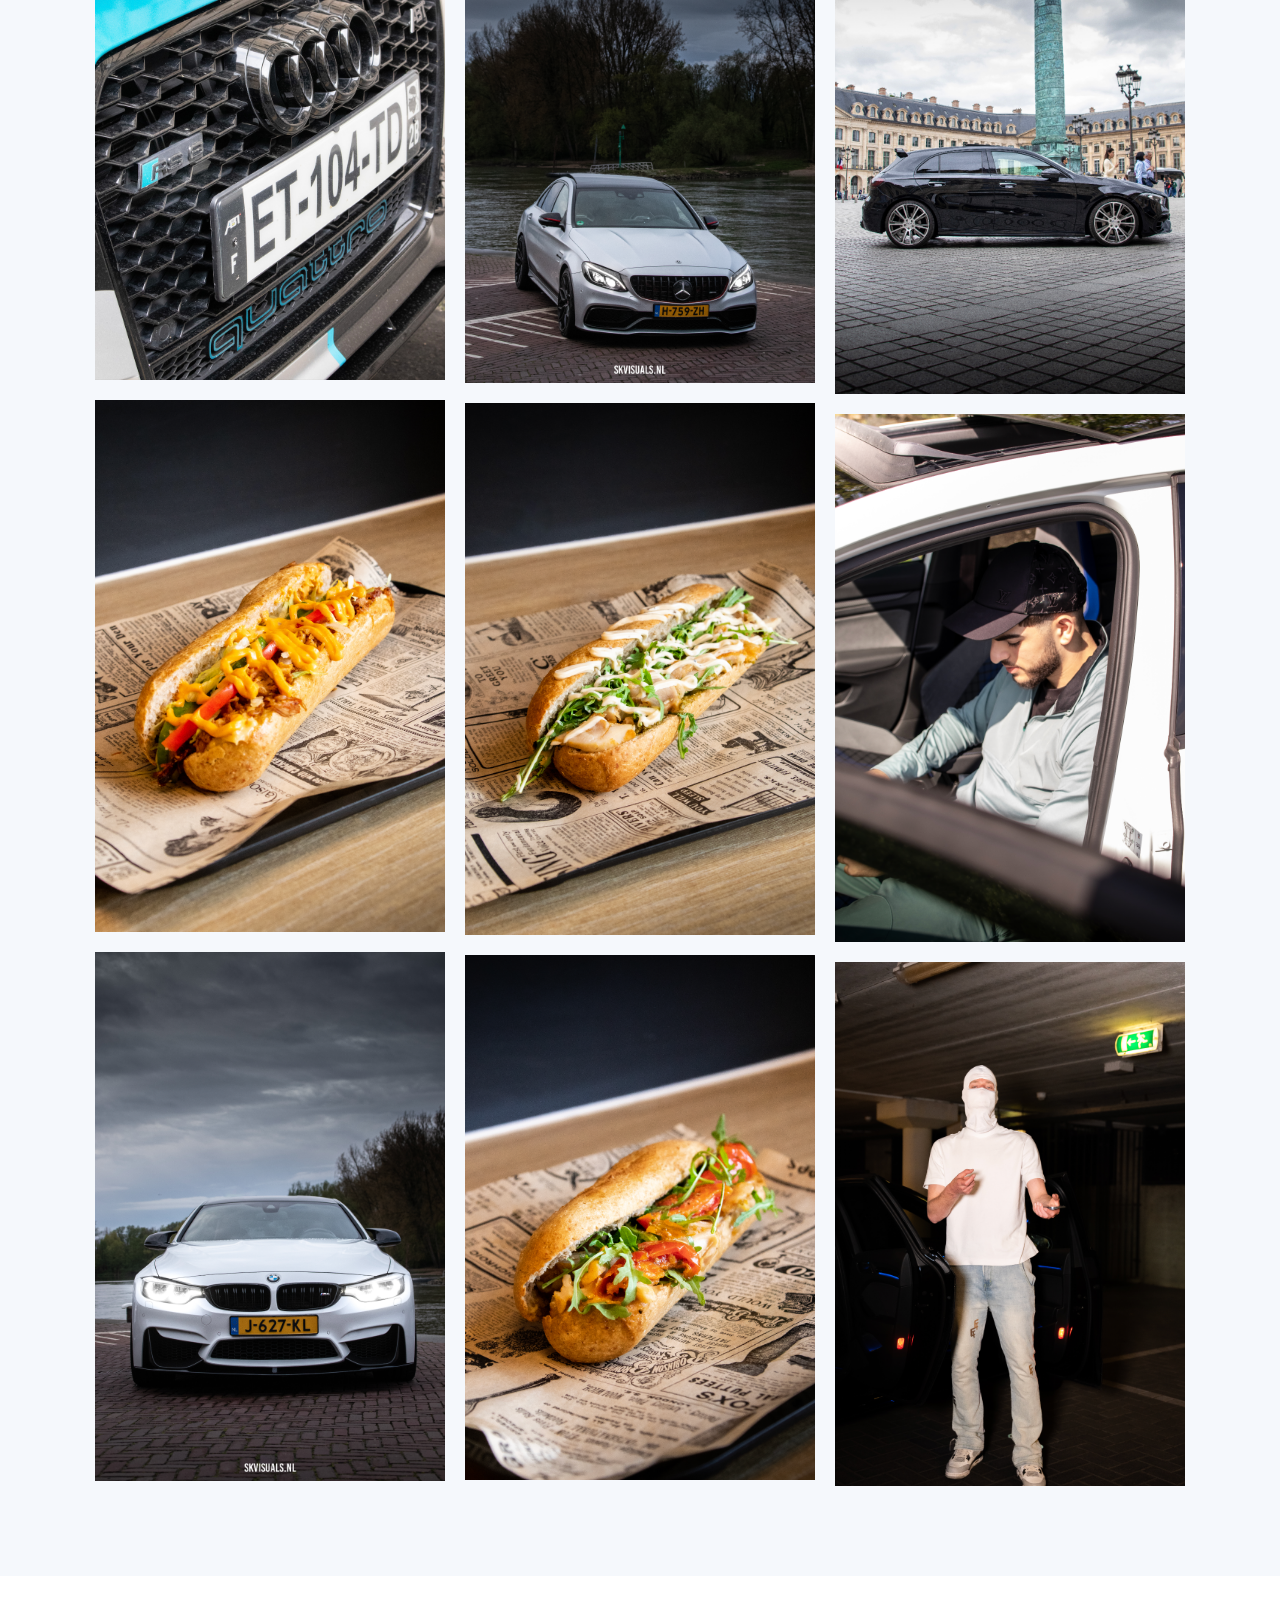
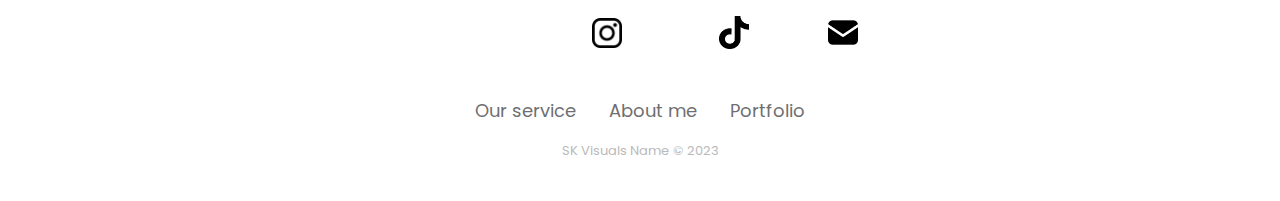
==== commit c168f422: "Update index.html" ====
--- a/index.html
+++ b/index.html
@@ -15,6 +15,7 @@
  <link rel="icon" href="favicon.ico" />
 
 
+ 
     <!-- page Navigation -->
     <nav class="navbar custom-navbar navbar-expand-md navbar-light fixed-top" data-spy="affix" data-offset-top="10">
         <div class="container">
@@ -46,6 +47,9 @@
     <!-- End Of Second Navigation -->
 
 
+
+    
+    
     <!-- Page Header -->
     <header class="header">
         <div class="overlay">
@@ -147,215 +151,489 @@
             <div class="portfolio-container"> 
                 <div class="col-md-6 col-lg-4 web new">
                     <div class="portfolio-item">
+                        <img src="assets/imgs/foto16.jpg" class="img-fluid" alt="JST">
+                        <div class="content-holder">
+                            <a class="img-popup" href="assets/imgs/foto16.jpg"></a>
+                            <div class="text-holder">
+                                
+                            </div>
+                        </div>   
+                    </div>             
+                </div>
+                <div class="col-md-6 col-lg-4 web new">
+                    <div class="portfolio-item">
+                        <img src="assets/imgs/1.jpg" class="img-fluid" alt="JST">
+                        <div class="content-holder">
+                            <a class="img-popup" href="assets/imgs/1.jpg"></a>
+                            <div class="text-holder">
+                                
+                            </div>
+                        </div>   
+                    </div>             
+                </div>
+                <div class="col-md-6 col-lg-4 web new">
+                    <div class="portfolio-item">
+                        <img src="assets/imgs/gio shoot-30.jpg" class="img-fluid" alt="JST">
+                        <div class="content-holder">
+                            <a class="img-popup" href="assets/imgs/gio shoot-30.jpg"></a>
+                            <div class="text-holder">
+                                
+                            </div>
+                        </div>   
+                    </div>             
+                </div>
+              
+
+                <div class="col-md-6 col-lg-4 advertising"> 
+                    <div class="portfolio-item">    
+                        <img src="assets/imgs/graphic1.jpg" class="img-fluid" alt="JST">                               
+                        <div class="content-holder">
+                            <a class="img-popup" href="assets/imgs/graphic1.jpg"></a>
+                            <div class="text-holder">
+                                
+                            </div>
+                        </div>
+                    </div>                                                       
+                </div> 
+                
+                <div class="col-md-6 col-lg-4 advertising"> 
+                    <div class="portfolio-item">
+                        <img src="assets/imgs/graphic2.jpg" class="img-fluid" alt="JST">                               
+                        <div class="content-holder">
+                            <a class="img-popup" href="assets/imgs/graphic2.jpg"></a>
+                            <div class="text-holder">
+                                
+                            </div>
+                        </div>
+                    </div>                                                       
+                </div> 
+                <div class="col-md-6 col-lg-4 advertising"> 
+                    <div class="portfolio-item">
+                        <img src="assets/imgs/graphic3.jpg" class="img-fluid" alt="JST">                               
+                        <div class="content-holder">
+                            <a class="img-popup" href="assets/imgs/graphic3.jpg"></a>
+                            <div class="text-holder">
+                                
+                            </div>
+                        </div>
+                    </div>                                                       
+                </div> 
+                <div class="col-md-6 col-lg-4 web new">
+                    <div class="portfolio-item">
+                        <img src="assets/imgs/Djora-27.jpg" class="img-fluid" alt="JST">
+                        <div class="content-holder">
+                            <a class="img-popup" href="assets/imgs/Djora-27.jpg"></a>
+                            <div class="text-holder">
+                                
+                            </div>
+                        </div>   
+                    </div>             
+                </div>
+                
+                <div class="col-md-6 col-lg-4 web new">
+                    <div class="portfolio-item">
+                        <img src="assets/imgs/IMG_9836 kopiëren kopiëren.jpg" class="img-fluid" alt="JST">  
+                       <div class="content-holder">
+                            <a class="img-popup" href="assets/imgs/IMG_9836 kopiëren kopiëren.jpg"></a>
+                            <div class="text-holder">
+                                
+                            </div>
+                        </div>
+                    </div>                                                     
+                </div>
+                <div class="col-md-6 col-lg-4 web new">
+                    <div class="portfolio-item">
+                        <img src="assets/imgs/FIGHTERSHEART-185.jpg" class="img-fluid" alt="JST">
+                        <div class="content-holder">
+                            <a class="img-popup" href="assets/imgs/FIGHTERSHEART-185.jpg"></a>
+                            <div class="text-holder">
+                                
+                            </div>
+                        </div>   
+                    </div>             
+                </div>
+                <div class="col-md-6 col-lg-4 web new">
+                    <div class="portfolio-item">
+                        <img src="assets/imgs/2.jpg" class="img-fluid" alt="JST">
+                        <div class="content-holder">
+                            <a class="img-popup" href="assets/imgs/2.jpg"></a>
+                            <div class="text-holder">
+                                
+                            </div>
+                        </div>   
+                    </div>             
+                </div>
+                <div class="col-md-6 col-lg-4 web new">
+                    <div class="portfolio-item">
+                        <img src="assets/imgs/gioshoot-21.jpg" class="img-fluid" alt="JST">
+                        <div class="content-holder">
+                            <a class="img-popup" href="assets/imgs/gioshoot-21.jpg"></a>
+                            <div class="text-holder">
+                                
+                            </div>
+                        </div>   
+                    </div>             
+                </div>
+                <div class="col-md-6 col-lg-4 web new">
+                    <div class="portfolio-item">
+                        <img src="assets/imgs/gioshoot-26.jpg" class="img-fluid" alt="JST">
+                        <div class="content-holder">
+                            <a class="img-popup" href="assets/imgs/gioshoot-26.jpg"></a>
+                            <div class="text-holder">
+                                
+                            </div>
+                        </div>   
+                    </div>             
+                </div>
+                <div class="col-md-6 col-lg-4 web new">
+                    <div class="portfolio-item">
+                        <img src="assets/imgs/3.jpg" class="img-fluid" alt="JST">
+                        <div class="content-holder">
+                            <a class="img-popup" href="assets/imgs/3.jpg"></a>
+                            <div class="text-holder">
+                                
+                            </div>
+                        </div>   
+                    </div>             
+                </div>
+               
+                <div class="col-md-6 col-lg-4 web new">
+                    <div class="portfolio-item">
+                        <img src="assets/imgs/foto12.jpg" class="img-fluid" alt="JST">
+                        <div class="content-holder">
+                            <a class="img-popup" href="assets/imgs/foto12.jpg"></a>
+                            <div class="text-holder">
+                                
+                            </div>
+                        </div>   
+                    </div>             
+                </div>
+                <div class="col-md-6 col-lg-4 web new">
+                    <div class="portfolio-item">
+                        <img src="assets/imgs/Djora-23.jpg" class="img-fluid" alt="JST">
+                        <div class="content-holder">
+                            <a class="img-popup" href="assets/imgs/Djora-23.jpg"></a>
+                            <div class="text-holder">
+                                
+                            </div>
+                        </div>   
+                    </div>             
+                </div>
+                <div class="col-md-6 col-lg-4 web new">
+                    <div class="portfolio-item">
+                        <img src="assets/imgs/FIGHTERSHEART-139.jpg" class="img-fluid" alt="JST">
+                        <div class="content-holder">
+                            <a class="img-popup" href="assets/imgs/FIGHTERSHEART-139.jpg"></a>
+                            <div class="text-holder">
+                                
+                            </div>
+                        </div>   
+                    </div>             
+                </div>
+                <div class="col-md-6 col-lg-4 web new">
+                    <div class="portfolio-item">
+                        <img src="assets/imgs/4.jpg" class="img-fluid" alt="JST">
+                        <div class="content-holder">
+                            <a class="img-popup" href="assets/imgs/4.jpg"></a>
+                            <div class="text-holder">
+                                
+                            </div>
+                        </div>   
+                    </div>             
+                </div>
+                <div class="col-md-6 col-lg-4 web new">
+                    <div class="portfolio-item">
+                        <img src="assets/imgs/fotogrsfie2.jpg" class="img-fluid" alt="JST">
+                        <div class="content-holder">
+                            <a class="img-popup" href="assets/imgs/fotogrsfie2.jpg"></a>
+                            <div class="text-holder">
+                                
+                            </div>
+                        </div>   
+                    </div>             
+                </div>
+                <div class="col-md-6 col-lg-4 web new">
+                    <div class="portfolio-item">
+                        <img src="assets/imgs/5.jpg" class="img-fluid" alt="JST">
+                        <div class="content-holder">
+                            <a class="img-popup" href="assets/imgs/5.jpg"></a>
+                            <div class="text-holder">
+                                
+                            </div>
+                        </div>   
+                    </div>             
+                </div>
+                <div class="col-md-6 col-lg-4 web new">
+                    <div class="portfolio-item">
+                        <img src="assets/imgs/fotogrsfie.jpg" class="img-fluid" alt="JST">
+                        <div class="content-holder">
+                            <a class="img-popup" href="assets/imgs/fotogrsfie.jpg"></a>
+                            <div class="text-holder">
+                                
+                            </div>
+                        </div>   
+                    </div>             
+                </div>
+                <div class="col-md-6 col-lg-4 web new">
+                    <div class="portfolio-item">
+                        <img src="assets/imgs/advertising-3.jpg" class="img-fluid" alt="JST">
+                        <div class="content-holder">
+                            <a class="img-popup" href="assets/imgs/advertising-3.jpg"></a>
+                            <div class="text-holder">
+                                
+                            </div>
+                        </div>   
+                    </div>             
+                </div>
+               
+                <div class="col-md-6 col-lg-4 web new">
+                    <div class="portfolio-item">
+                        <img src="assets/imgs/branding-6.jpg" class="img-fluid" alt="JST">
+                        <div class="content-holder">
+                            <a class="img-popup" href="assets/imgs/branding-6.jpg"></a>
+                            <div class="text-holder">
+                                
+                            </div>
+                        </div>   
+                    </div>             
+                </div>
+                <div class="col-md-6 col-lg-4 web new">
+                    <div class="portfolio-item">
+                        <img src="assets/imgs/branding-7.jpg" class="img-fluid" alt="JST">
+                        <div class="content-holder">
+                            <a class="img-popup" href="assets/imgs/branding-7.jpg"></a>
+                            <div class="text-holder">
+                                
+                            </div>
+                        </div>   
+                    </div>             
+                </div>
+                
+                <div class="col-md-6 col-lg-4 web new">
+                    <div class="portfolio-item">
+                        <img src="assets/imgs/6.jpg" class="img-fluid" alt="JST">
+                        <div class="content-holder">
+                            <a class="img-popup" href="assets/imgs/6.jpg"></a>
+                            <div class="text-holder">
+                                
+                            </div>
+                        </div>   
+                    </div>             
+                </div>
+                <div class="col-md-6 col-lg-4 branding">
+                    <div class="portfolio-item">
+                        <video src="assets/imgs/C0036_1.mp4" class="img-fluid" alt="JST">   
+                        <div class="content-holder">
+                            <a class="img-popup" href="assets/imgs/branding-2.jpg"></a>
+                            <div class="text-holder">
+                                
+                            </div>
+                        </div>
+                    </div>                                                     
+                </div> 
+                <div class="col-md-6 col-lg-4 web new">
+                    <div class="portfolio-item">
+                        <img src="assets/imgs/Djora-28.jpg" class="img-fluid" alt="JST">
+                        <div class="content-holder">
+                            <a class="img-popup" href="assets/imgs/Djora-28.jpg"></a>
+                            <div class="text-holder">
+                                
+                            </div>
+                        </div>   
+                    </div>             
+                </div>
+                <div class="col-md-6 col-lg-4 web new">
+                    <div class="portfolio-item">
+                        <img src="assets/imgs/branding-3.jpg" class="img-fluid" alt="JST">
+                        <div class="content-holder">
+                            <a class="img-popup" href="assets/imgs/branding-3.jpg"></a>
+                            <div class="text-holder">
+                                
+                            </div>
+                        </div>   
+                    </div>             
+                </div>
+                <div class="col-md-6 col-lg-4 web new">
+                    <div class="portfolio-item">
+                        <img src="assets/imgs/7.jpg" class="img-fluid" alt="JST">
+                        <div class="content-holder">
+                            <a class="img-popup" href="assets/imgs/7.jpg"></a>
+                            <div class="text-holder">
+                                
+                            </div>
+                        </div>   
+                    </div>             
+                </div>
+                <div class="col-md-6 col-lg-4 web new">
+                    <div class="portfolio-item">
+                        <img src="assets/imgs/web-1.jpg" class="img-fluid" alt="JST">
+                        <div class="content-holder">
+                            <a class="img-popup" href="assets/imgs/web-1.jpg"></a>
+                            <div class="text-holder">
+                                
+                            </div>
+                        </div>   
+                    </div>             
+                </div>
+                <div class="col-md-6 col-lg-4 web new">
+                    <div class="portfolio-item">
                         <img src="assets/imgs/8.jpg" class="img-fluid" alt="JST">
                         <div class="content-holder">
-                            <a class="img-popup" href="assets/imgs/foto16.jpg"></a>
-                            <div class="text-holder">
-                                
-                            </div>
-                        </div>   
-                    </div>             
-                </div>
-		    <div class="portfolio-container"> 
-                <div class="col-md-6 col-lg-4 web new">
-                    <div class="portfolio-item">
-                        <img src="assets/imgs/Kosso1.jpg" class="img-fluid" alt="JST">
-                        <div class="content-holder">
-                            <a class="img-popup" href="assets/imgs/Kosso1.jpg"></a>
-                            <div class="text-holder">
-                                
-                            </div>
-                        </div>   
-                    </div>             
-                </div>
-                <div class="portfolio-container"> 
-                    <div class="col-md-6 col-lg-4 web new">
-                        <div class="portfolio-item">
-                            <img src="assets/imgs/Kosso2.jpg" class="img-fluid" alt="JST">
-                            <div class="content-holder">
-                                <a class="img-popup" href="assets/imgs/Kosso2.jpg"></a>
-                                <div class="text-holder">
-                                    
-                                </div>
-                            </div>   
-                        </div>             
-                    </div>
-                    <div class="portfolio-container"> 
-                        <div class="col-md-6 col-lg-4 web new">
-                            <div class="portfolio-item">
-                                <img src="assets/imgs/Kosso3.jpg" class="img-fluid" alt="JST">
-                                <div class="content-holder">
-                                    <a class="img-popup" href="assets/imgs/Kosso3.jpg"></a>
-                                    <div class="text-holder">
-                                        
-                                    </div>
-                                </div>   
-                            </div>             
-                        </div>
-            <div class="portfolio-container"> 
-                <div class="col-md-6 col-lg-4 web new">
-                    <div class="portfolio-item">
-                        <img src="assets/imgs/Luke Belmar1.jpg" class="img-fluid" alt="JST">
-                        <div class="content-holder">
-                            <a class="img-popup" href="assets/imgs/Luke Belmar1.jpg"></a>
-                            <div class="text-holder">
-                                
-                            </div>
-                        </div>   
-                    </div>             
-                </div>
-                <div class="portfolio-container"> 
-                    <div class="col-md-6 col-lg-4 web new">
-                        <div class="portfolio-item">
-                            <img src="assets/imgs/Luke Belmar2.jpg" class="img-fluid" alt="JST">
-                            <div class="content-holder">
-                                <a class="img-popup" href="assets/imgs/Luke Belmar2.jpg"></a>
-                                <div class="text-holder">
-                                    
-                                </div>
-                            </div>   
-                        </div>             
-                    </div>
-                    <div class="portfolio-container"> 
-                        <div class="col-md-6 col-lg-4 web new">
-                            <div class="portfolio-item">
-                                <img src="assets/imgs/Luke Belmar3.jpg" class="img-fluid" alt="JST">
-                                <div class="content-holder">
-                                    <a class="img-popup" href="assets/imgs/Luke Belmar3.jpg"></a>
-                                    <div class="text-holder">
-                                        
-                                    </div>
-                                </div>   
-                            </div>             
-                        </div>
-                        <div class="portfolio-container"> 
-                            <div class="col-md-6 col-lg-4 web new">
-                                <div class="portfolio-item">
-                                    <img src="assets/imgs/Dorentina1.jpg" class="img-fluid" alt="JST">
-                                    <div class="content-holder">
-                                        <a class="img-popup" href="assets/imgs/Dorentina1.jpg"></a>
-                                        <div class="text-holder">
-                                            
-                                        </div>
-                                    </div>   
-                                </div>             
-                            </div>
-                            <div class="portfolio-container"> 
-                                <div class="col-md-6 col-lg-4 web new">
-                                    <div class="portfolio-item">
-                                        <img src="assets/imgs/Dorentina2.jpg" class="img-fluid" alt="JST">
-                                        <div class="content-holder">
-                                            <a class="img-popup" href="assets/imgs/Dorentina2.jpg"></a>
-                                            <div class="text-holder">
-                                                
-                                            </div>
-                                        </div>   
-                                    </div>             
-                                </div>
-                                <div class="portfolio-container"> 
-                                    <div class="col-md-6 col-lg-4 web new">
-                                        <div class="portfolio-item">
-                                            <img src="assets/imgs/Dorentina3.jpg" class="img-fluid" alt="JST">
-                                            <div class="content-holder">
-                                                <a class="img-popup" href="assets/imgs/Dorentina3.jpg"></a>
-                                                <div class="text-holder">
-                                                    
-                                                </div>
-                                            </div>   
-                                        </div>             
-                                    </div>
-                <div class="col-md-6 col-lg-4 web new">
-                    <div class="portfolio-item">
-                        <img src="assets/imgs/7.jpg" class="img-fluid" alt="JST">
-                        <div class="content-holder">
-                            <a class="img-popup" href="assets/imgs/1.jpg"></a>
-                            <div class="text-holder">
-                                
-                            </div>
-                        </div>   
-                    </div>             
-                </div>
-                <div class="col-md-6 col-lg-4 web new">
-                    <div class="portfolio-item">
-                        <img src="assets/imgs/5.jpg" class="img-fluid" alt="JST">
-                        <div class="content-holder">
-                            <a class="img-popup" href="assets/imgs/gio shoot-30.jpg"></a>
-                            <div class="text-holder">
-                                
-                            </div>
-                        </div>   
-                    </div>             
-                </div>
-		     <div class="col-md-6 col-lg-4 web new">
-                    <div class="portfolio-item">
-                        <img src="assets/imgs/Dorentina Kosso-032.jpg" class="img-fluid" alt="JST">
-                        <div class="content-holder">
-                            <a class="img-popup" href="assets/imgs/gio shoot-30.jpg"></a>
-                            <div class="text-holder">
-                                
-                            </div>
-                        </div>   
-                    </div>             
-                </div>
-		      <div class="col-md-6 col-lg-4 web new">
-                    <div class="portfolio-item">
-                        <img src="assets/imgs/Dorentina Kosso-058.jpg" class="img-fluid" alt="JST">
-                        <div class="content-holder">
-                            <a class="img-popup" href="assets/imgs/gio shoot-30.jpg"></a>
-                            <div class="text-holder">
-                                
-                            </div>
-                        </div>   
-                    </div>             
-                </div>
-		      <div class="col-md-6 col-lg-4 web new">
-                    <div class="portfolio-item">
-                        <img src="assets/imgs/Dorentina Kosso-107.jpg" class="img-fluid" alt="JST">
-                        <div class="content-holder">
-                            <a class="img-popup" href="assets/imgs/gio shoot-30.jpg"></a>
-                            <div class="text-holder">
-                                
-                            </div>
-                        </div>   
-                    </div>             
-                </div>
-		     <div class="col-md-6 col-lg-4 web new">
-                    <div class="portfolio-item">
-                        <img src="assets/imgs/3.jpg" class="img-fluid" alt="JST">
-                        <div class="content-holder">
-                            <a class="img-popup" href="assets/imgs/gio shoot-30.jpg"></a>
-                            <div class="text-holder">
-                                
-                            </div>
-                        </div>   
-                    </div>             
-                </div>
-		     <div class="col-md-6 col-lg-4 web new">
-                    <div class="portfolio-item">
-                        <img src="assets/imgs/2.jpg" class="img-fluid" alt="JST">
-                        <div class="content-holder">
-                            <a class="img-popup" href="assets/imgs/gio shoot-30.jpg"></a>
-                            <div class="text-holder">
-                                
-                            </div>
-                        </div>   
-                    </div>             
-                </div>
-		     <div class="col-md-6 col-lg-4 web new">
-                    <div class="portfolio-item">
-                        <img src="assets/imgs/4.jpg" class="img-fluid" alt="JST">
-                        <div class="content-holder">
-                            <a class="img-popup" href="assets/imgs/gio shoot-30.jpg"></a>
-                            <div class="text-holder">
-                                
-                            </div>
-                        </div>   
-                    </div>             
-                </div>
-		    
-		    
+                            <a class="img-popup" href="assets/imgs/8.jpg"></a>
+                            <div class="text-holder">
+                                
+                            </div>
+                        </div>   
+                    </div>             
+                </div>
+                <div class="col-md-6 col-lg-4 web new">
+                    <div class="portfolio-item">
+                        <img src="assets/imgs/web-2.jpg" class="img-fluid" alt="JST">
+                        <div class="content-holder">
+                            <a class="img-popup" href="assets/imgs/web-2.jpg"></a>
+                            <div class="text-holder">
+                                
+                            </div>
+                        </div>   
+                    </div>             
+                </div>
+                <div class="col-md-6 col-lg-4 web new">
+                    <div class="portfolio-item">
+                        <img src="assets/imgs/web-3.jpg" class="img-fluid" alt="JST">
+                        <div class="content-holder">
+                            <a class="img-popup" href="assets/imgs/web-3.jpg"></a>
+                            <div class="text-holder">
+                                
+                            </div>
+                        </div>   
+                    </div>             
+                </div>
               
-
+              
+                <div class="col-md-6 col-lg-4 web new">
+                    <div class="portfolio-item">
+                        <img src="assets/imgs/branding-4.jpg" class="img-fluid" alt="JST">
+                        <div class="content-holder">
+                            <a class="img-popup" href="assets/imgs/branding-4.jpg"></a>
+                            <div class="text-holder">
+                                
+                            </div>
+                        </div>   
+                    </div>             
+                </div>
+                <div class="col-md-6 col-lg-4 web new">
+                    <div class="portfolio-item">
+                        <img src="assets/imgs/branding-5.jpg" class="img-fluid" alt="JST">
+                        <div class="content-holder">
+                            <a class="img-popup" href="assets/imgs/branding-5.jpg"></a>
+                            <div class="text-holder">
+                                
+                            </div>
+                        </div>   
+                    </div>             
+                </div>
+                <div class="col-md-6 col-lg-4 web new">
+                    <div class="portfolio-item">
+                        <img src="assets/imgs/branding-6.jpg" class="img-fluid" alt="JST">
+                        <div class="content-holder">
+                            <a class="img-popup" href="assets/imgs/branding-6.jpg"></a>
+                            <div class="text-holder">
+                                
+                            </div>
+                        </div>   
+                    </div>             
+                </div>
+                <div class="col-md-6 col-lg-4 web new">
+                    <div class="portfolio-item">
+                        <img src="assets/imgs/branding-7.jpg" class="img-fluid" alt="JST">
+                        <div class="content-holder">
+                            <a class="img-popup" href="assets/imgs/branding-7.jpg"></a>
+                            <div class="text-holder">
+                                
+                            </div>
+                        </div>   
+                    </div>             
+                </div>
+              
+                <div class="col-md-6 col-lg-4 web new">
+                    <div class="portfolio-item">
+                        <img src="assets/imgs/foto10.jpg" class="img-fluid" alt="JST">
+                        <div class="content-holder">
+                            <a class="img-popup" href="assets/imgs/foto10.jpg"></a>
+                            <div class="text-holder">
+                                
+                            </div>
+                        </div>   
+                    </div>             
+                </div>
+                <div class="col-md-6 col-lg-4 web new">
+                    <div class="portfolio-item">
+                        <img src="assets/imgs/foto11.jpg" class="img-fluid" alt="JST">
+                        <div class="content-holder">
+                            <a class="img-popup" href="assets/imgs/foto11.jpg"></a>
+                            <div class="text-holder">
+                                
+                            </div>
+                        </div>   
+                    </div>             
+                </div>
+               
+                <div class="col-md-6 col-lg-4 web new">
+                    <div class="portfolio-item">
+                        <img src="assets/imgs/foto13.jpg" class="img-fluid" alt="JST">
+                        <div class="content-holder">
+                            <a class="img-popup" href="assets/imgs/foto13.jpg"></a>
+                            <div class="text-holder">
+                                
+                            </div>
+                        </div>   
+                    </div>             
+                </div>
+                <div class="col-md-6 col-lg-4 web new">
+                    <div class="portfolio-item">
+                        <img src="assets/imgs/foto14.jpg" class="img-fluid" alt="JST">
+                        <div class="content-holder">
+                            <a class="img-popup" href="assets/imgs/foto14.jpg"></a>
+                            <div class="text-holder">
+                                
+                            </div>
+                        </div>   
+                    </div>             
+                </div>
+                <div class="col-md-6 col-lg-4 web new">
+                    <div class="portfolio-item">
+                        <img src="assets/imgs/IMG_0031 kopiëren.jpg" class="img-fluid" alt="JST">
+                        <div class="content-holder">
+                            <a class="img-popup" href="assets/imgs/IMG_0031 kopiëren.jpg"></a>
+                            <div class="text-holder">
+                                
+                            </div>
+                        </div>   
+                    </div>             
+                </div>
+                <div class="col-md-6 col-lg-4 web new">
+                    <div class="portfolio-item">
+                        <img src="assets/imgs/foto15.jpg" class="img-fluid" alt="JST">
+                        <div class="content-holder">
+                            <a class="img-popup" href="assets/imgs/foto15.jpg"></a>
+                            <div class="text-holder">
+                                
+                            </div>
+                        </div>   
+                    </div>             
+                </div>
+                
+                <div class="col-md-6 col-lg-4 web new">
+                    <div class="portfolio-item">
+                        <img src="assets/imgs/gioshoot-40.jpg" class="img-fluid" alt="JST">
+                        <div class="content-holder">
+                            <a class="img-popup" href="assets/imgs/gioshoot-40.jpg"></a>
+                            <div class="text-holder">
+                                
+                            </div>
+                        </div>   
+                    </div>             
+                </div>
                                                            
                 </div>
             </div>   
@@ -373,7 +651,7 @@
                <div class="metaa">
                 <a href="https://www.instagram.com/skvisuals.nl/"><img src="assets/imgs/87390.png" class="social2" height="30px" width="30px"></a>
                 <a href="https://www.tiktok.com/@skvisuals.nl?is_from_webapp=1&sender_device=pc"><img src="assets/imgs/tiktok.png" class="social3" height="33px" width="30px"></a>
-                <a href="mailto:skvisuals.nl@gmail.com"><img src="assets/imgs/mail.png" class="social4" height="33px" width="30px"></a>
+                <a href="mailto:shiyaw36@gmail.com"><img src="assets/imgs/mail.png" class="social4" height="33px" width="30px"></a>
                </div>
                 <ul class="list-inline">
                     <li class="list-inline-item"><a href="#servicee">Our service</a></li>
@@ -392,6 +670,7 @@
     
     <!-- Contact Section -->
 
+
 	
 	<!-- core  -->
     <script src="assets/vendors/jquery/jquery-3.4.1.js"></script>
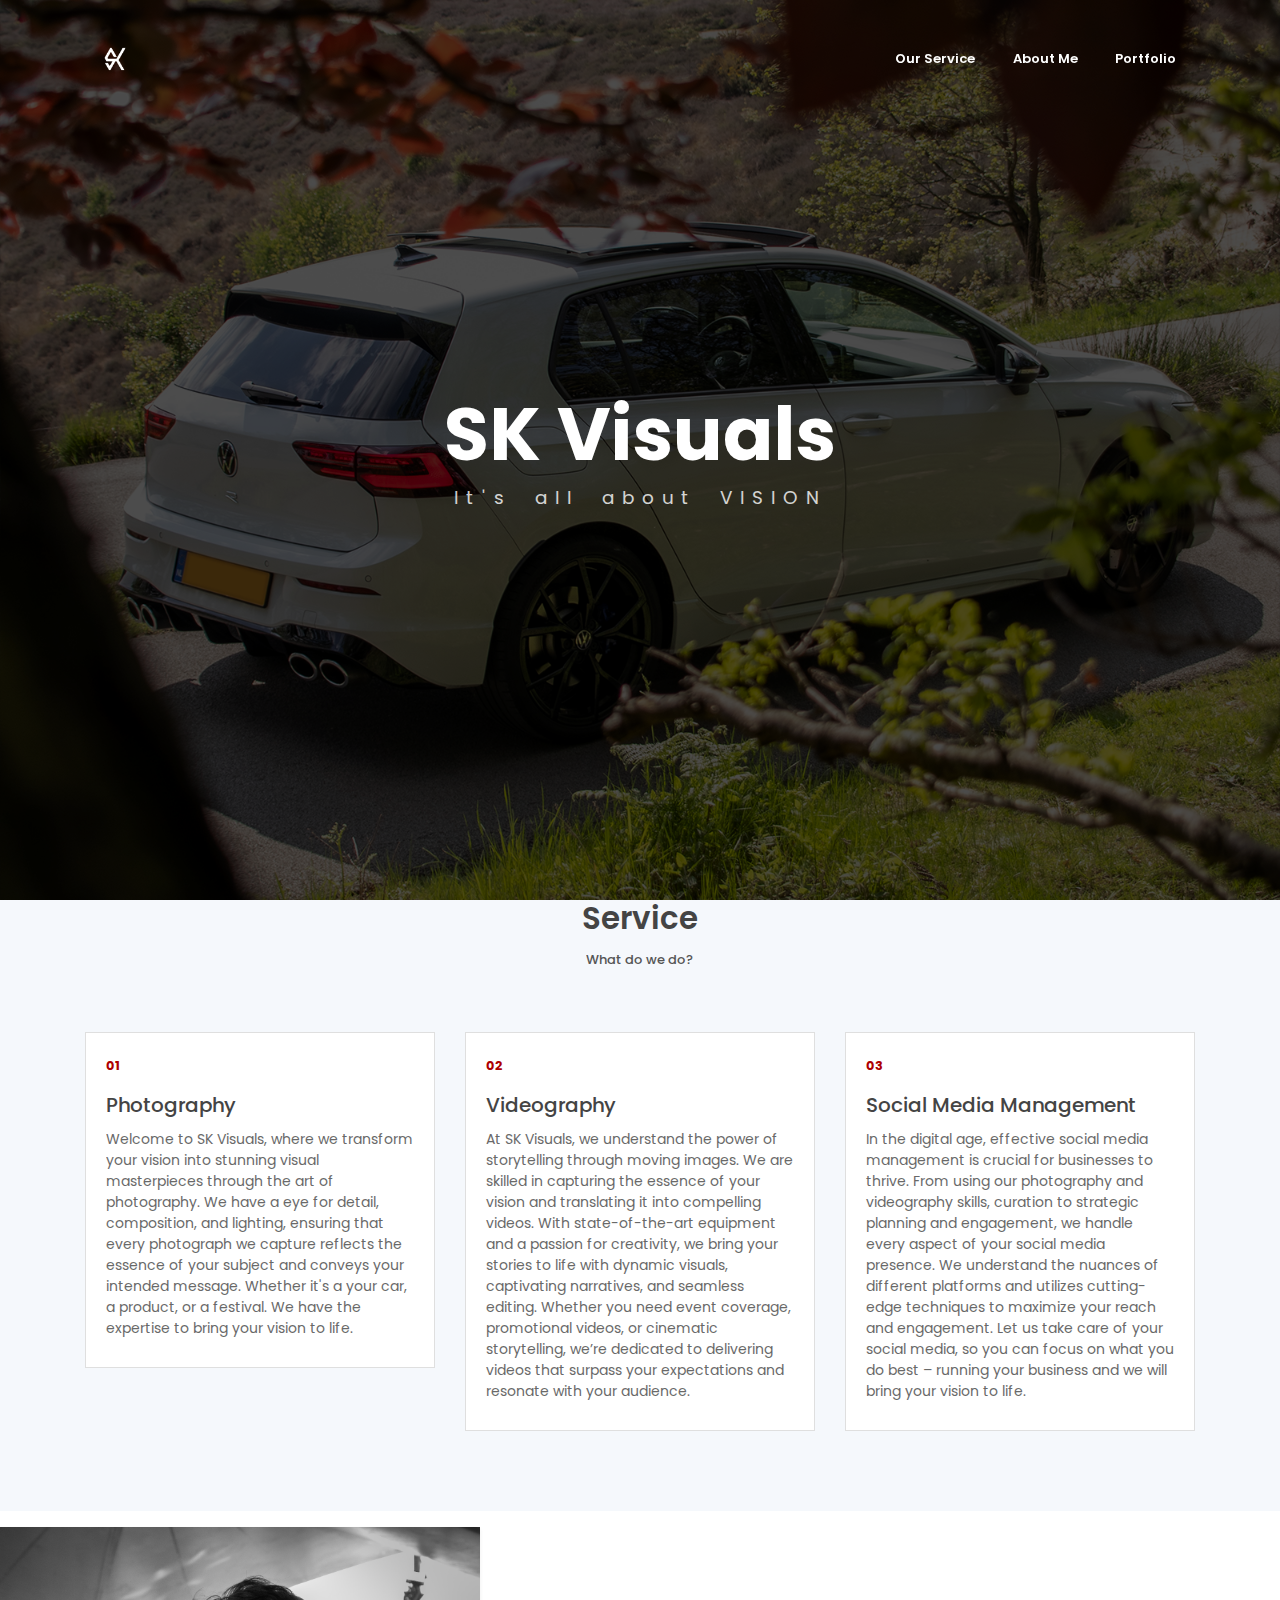
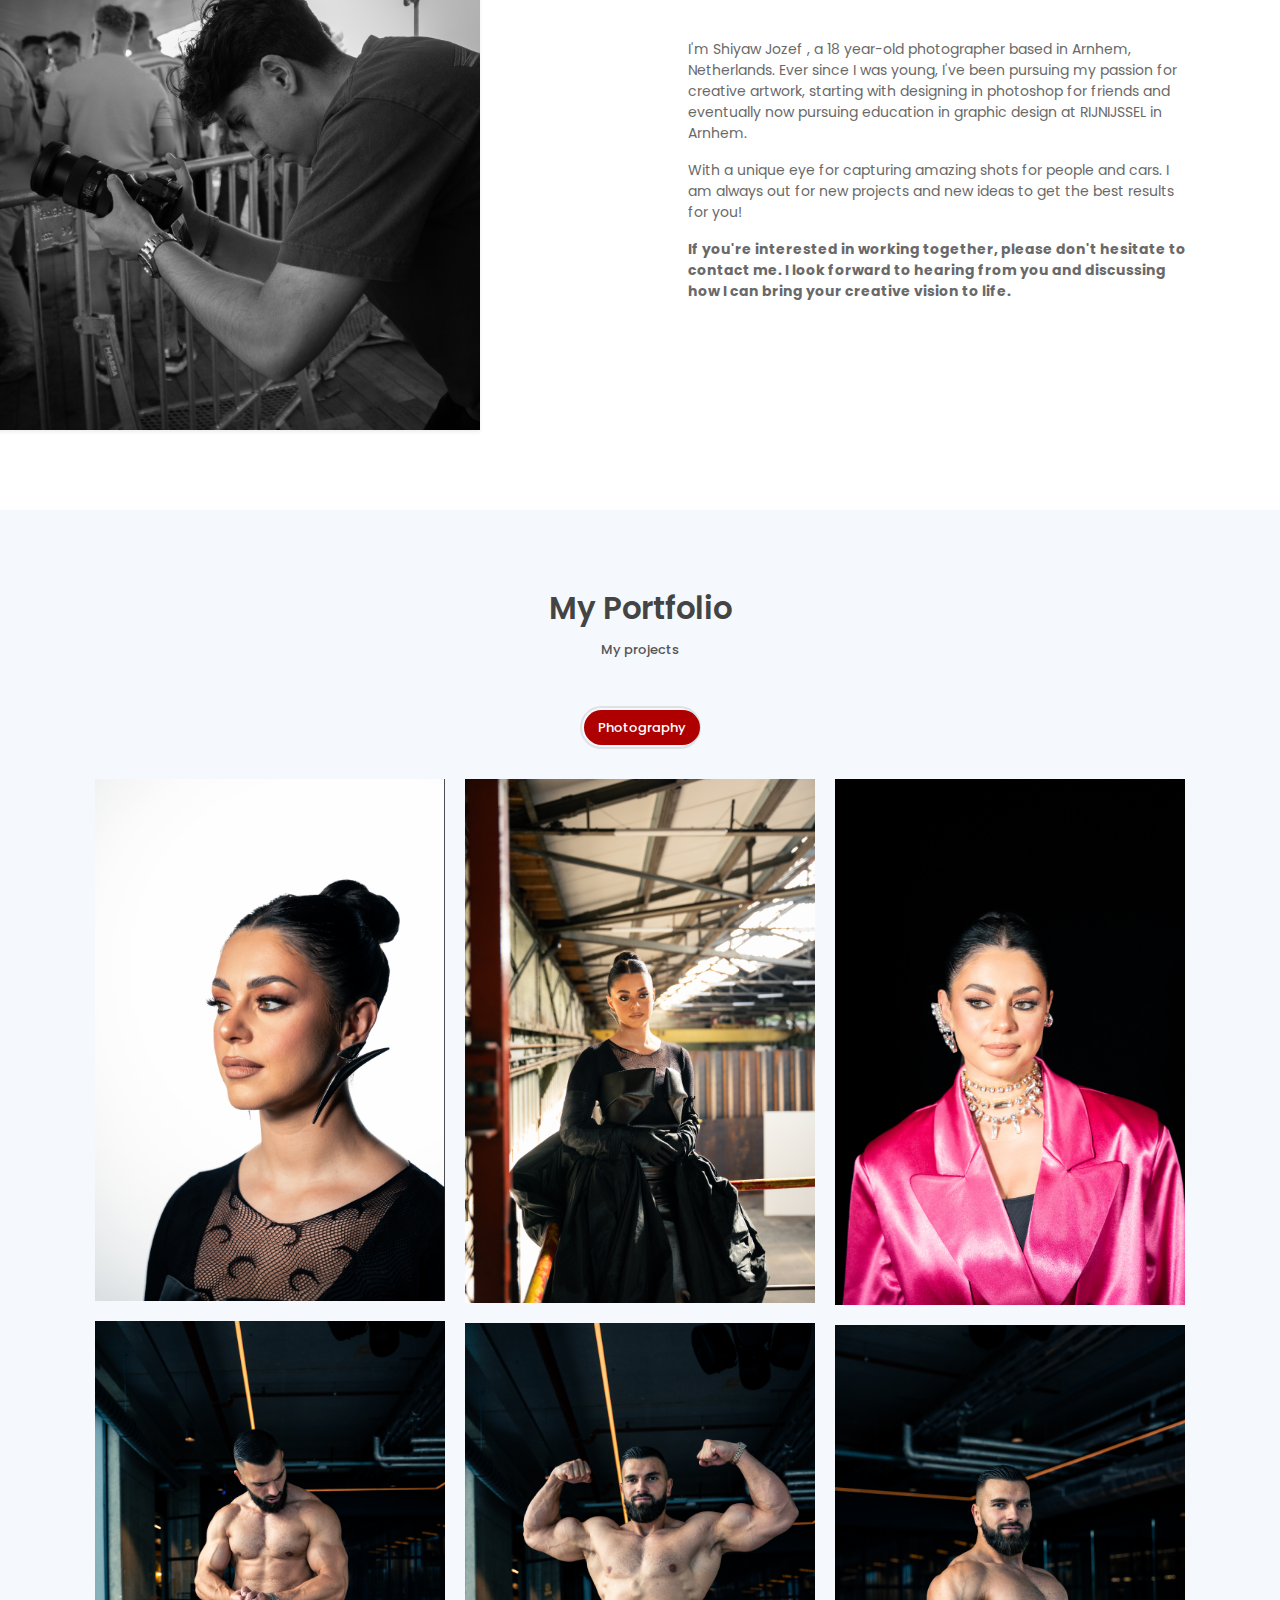
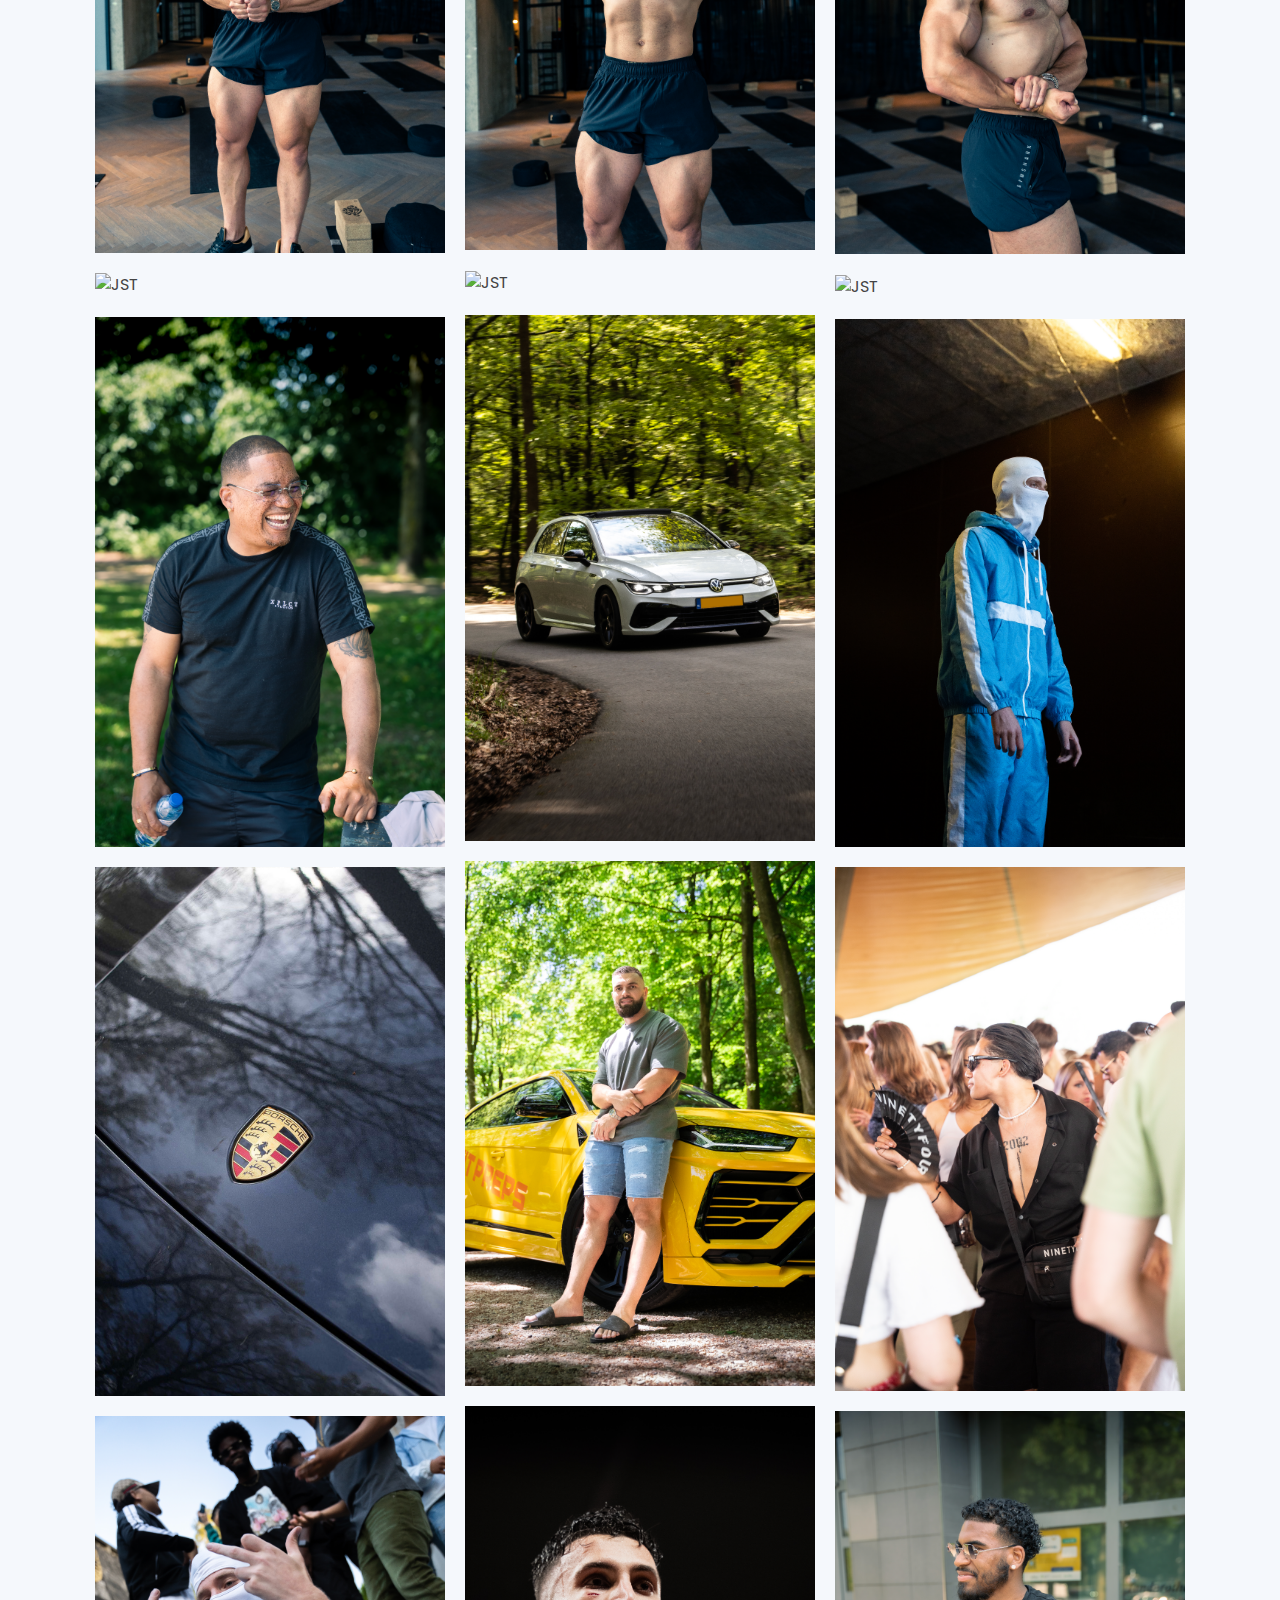
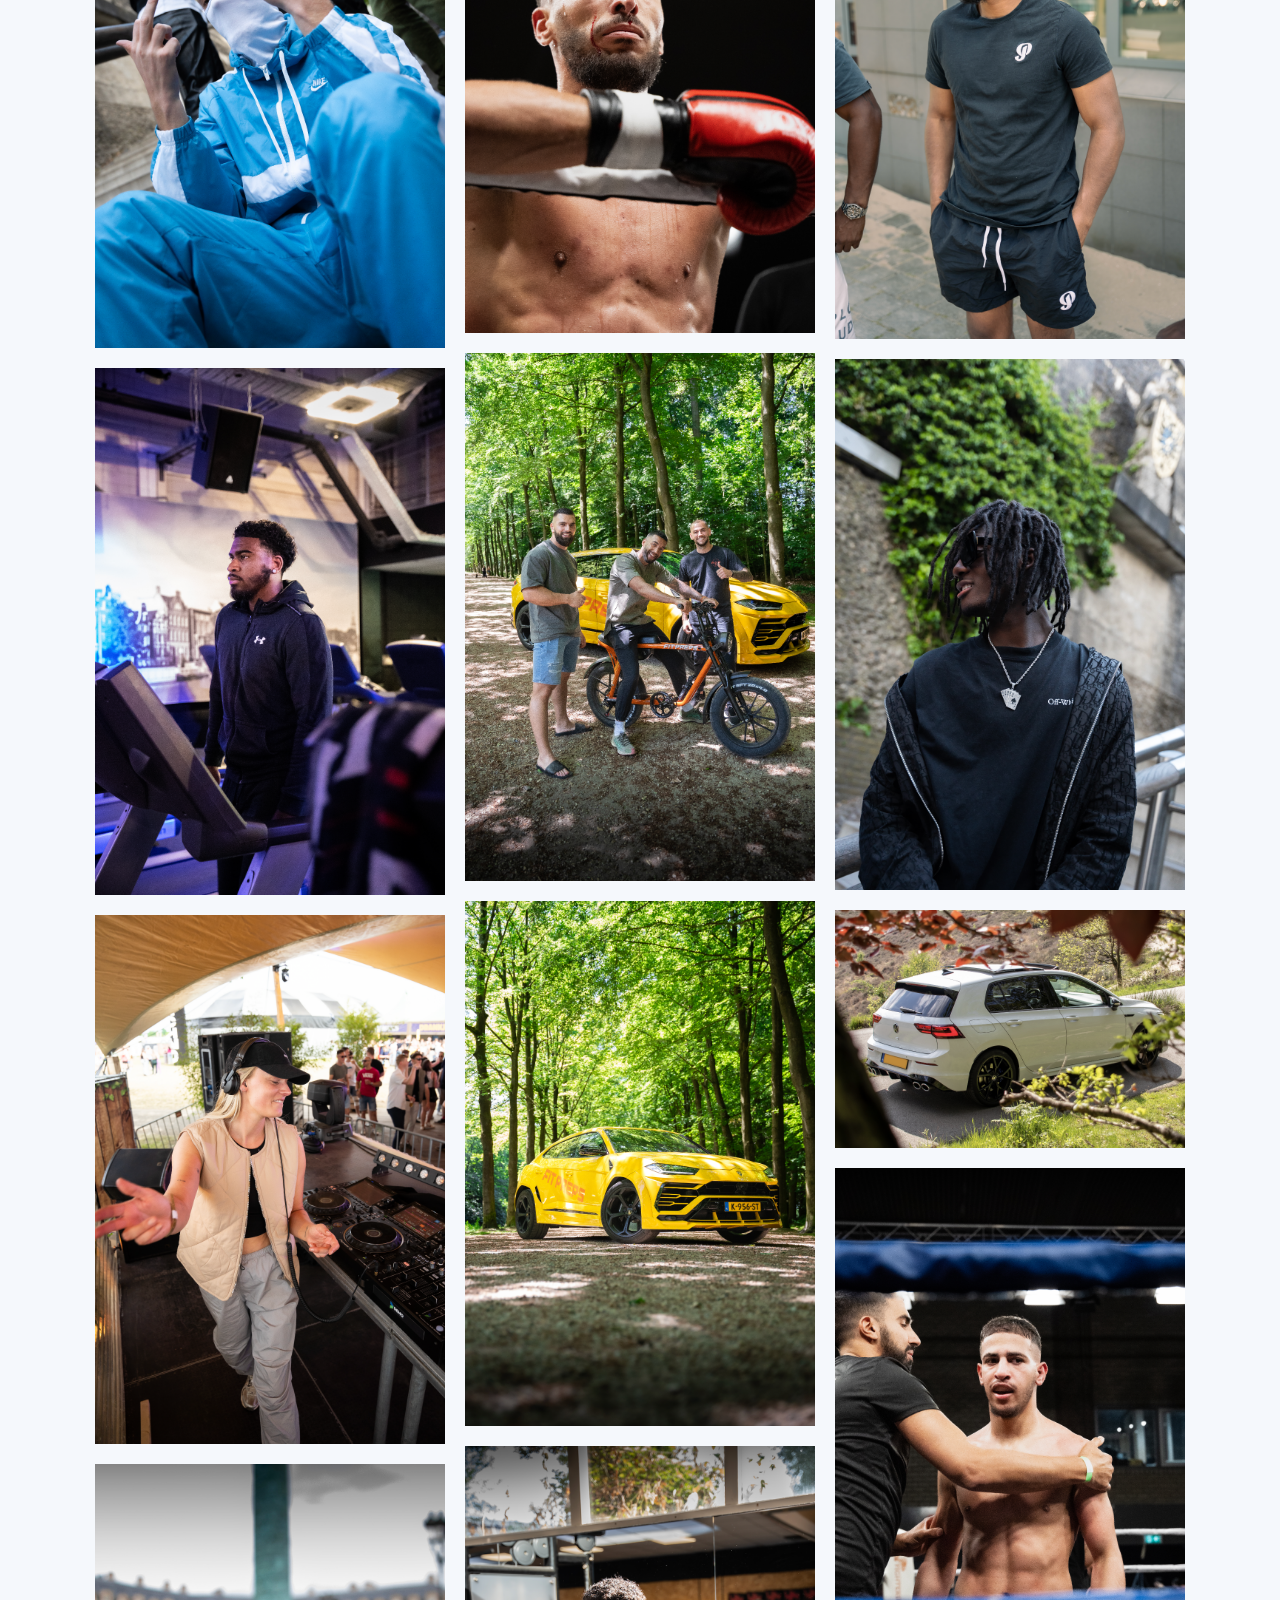
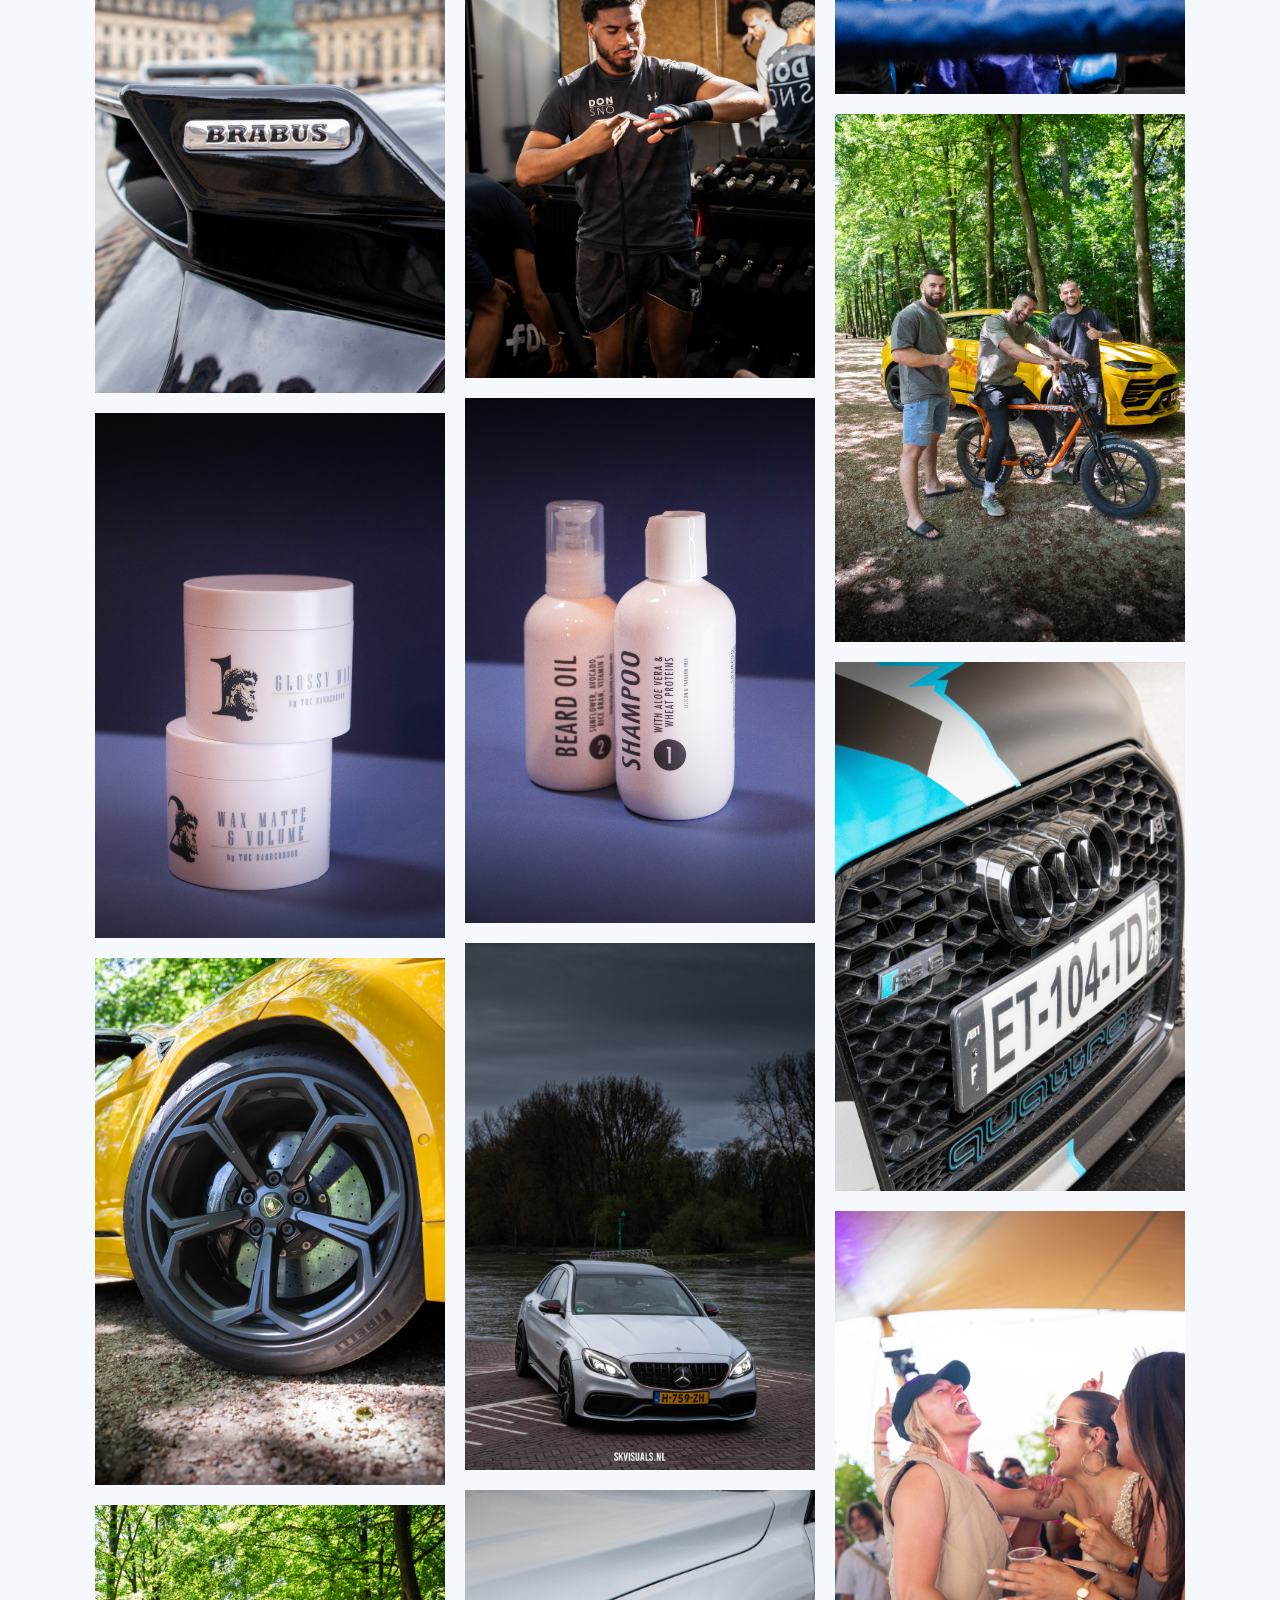
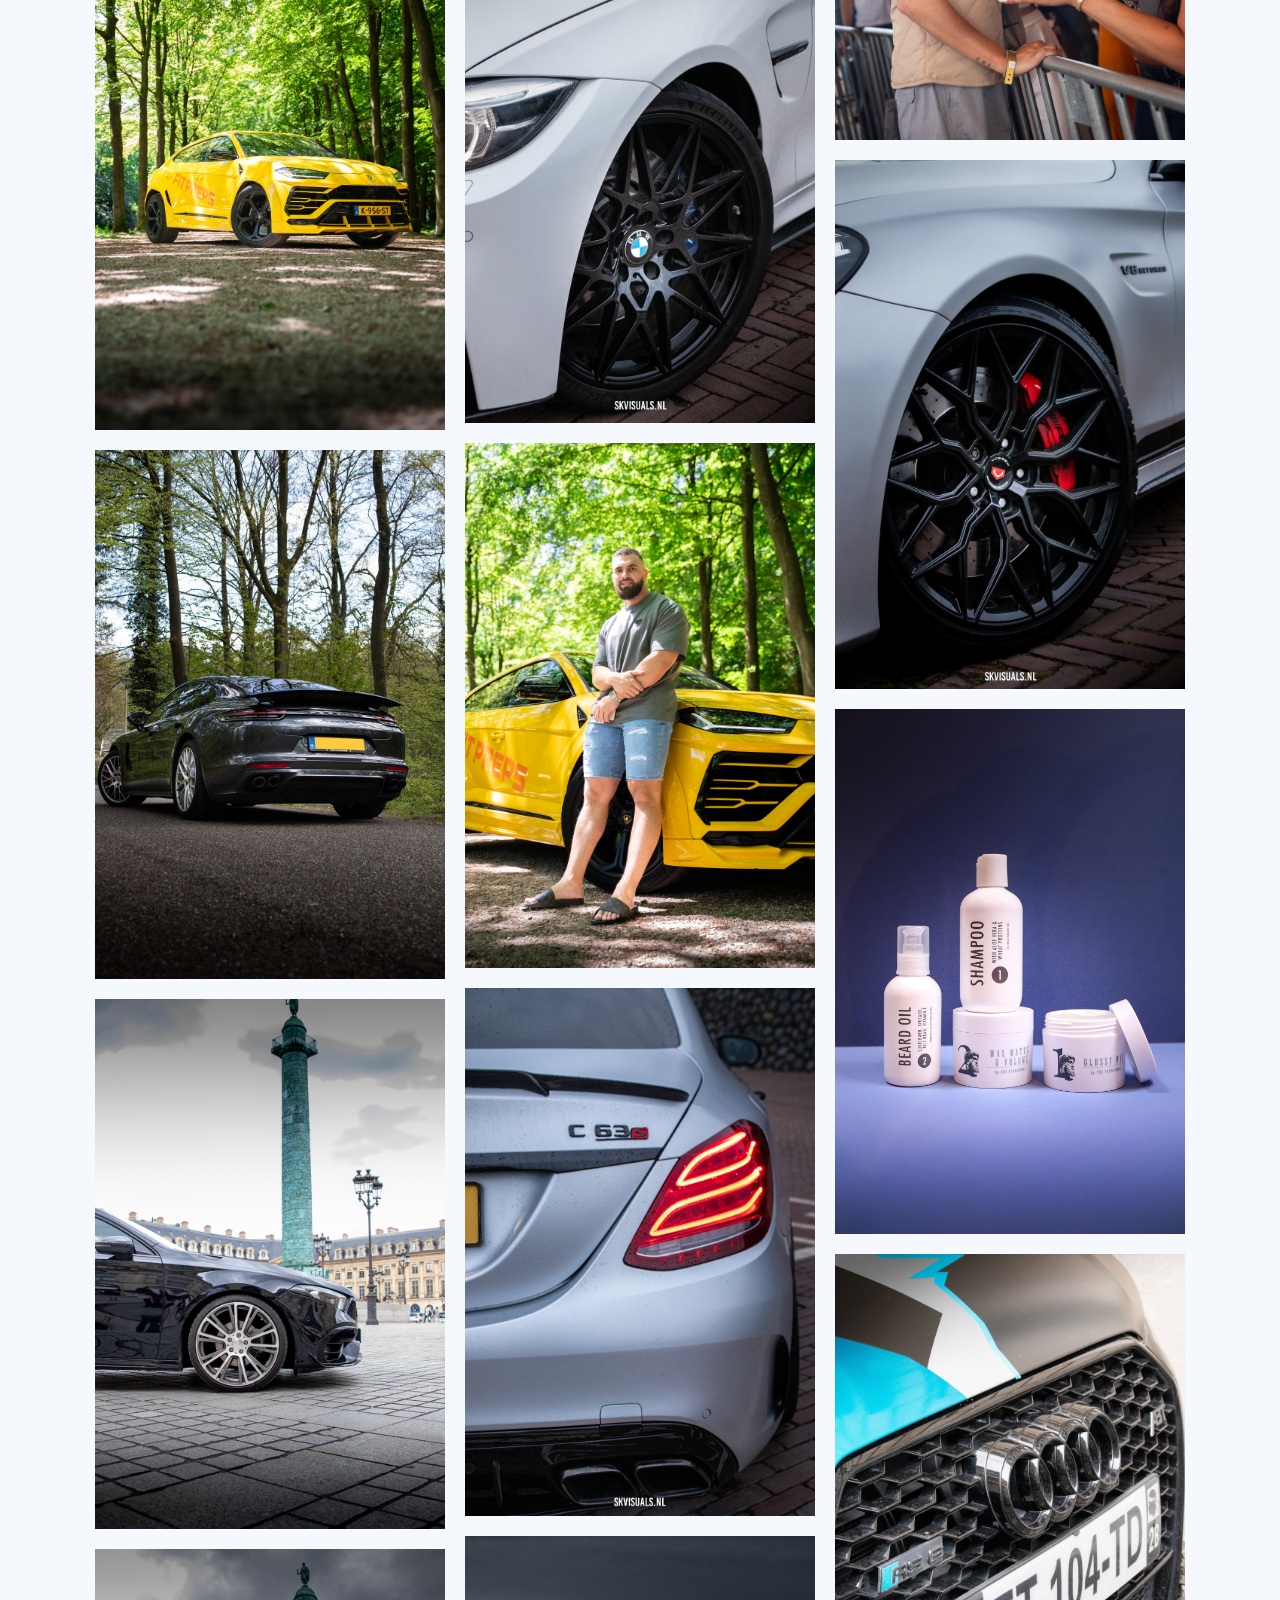
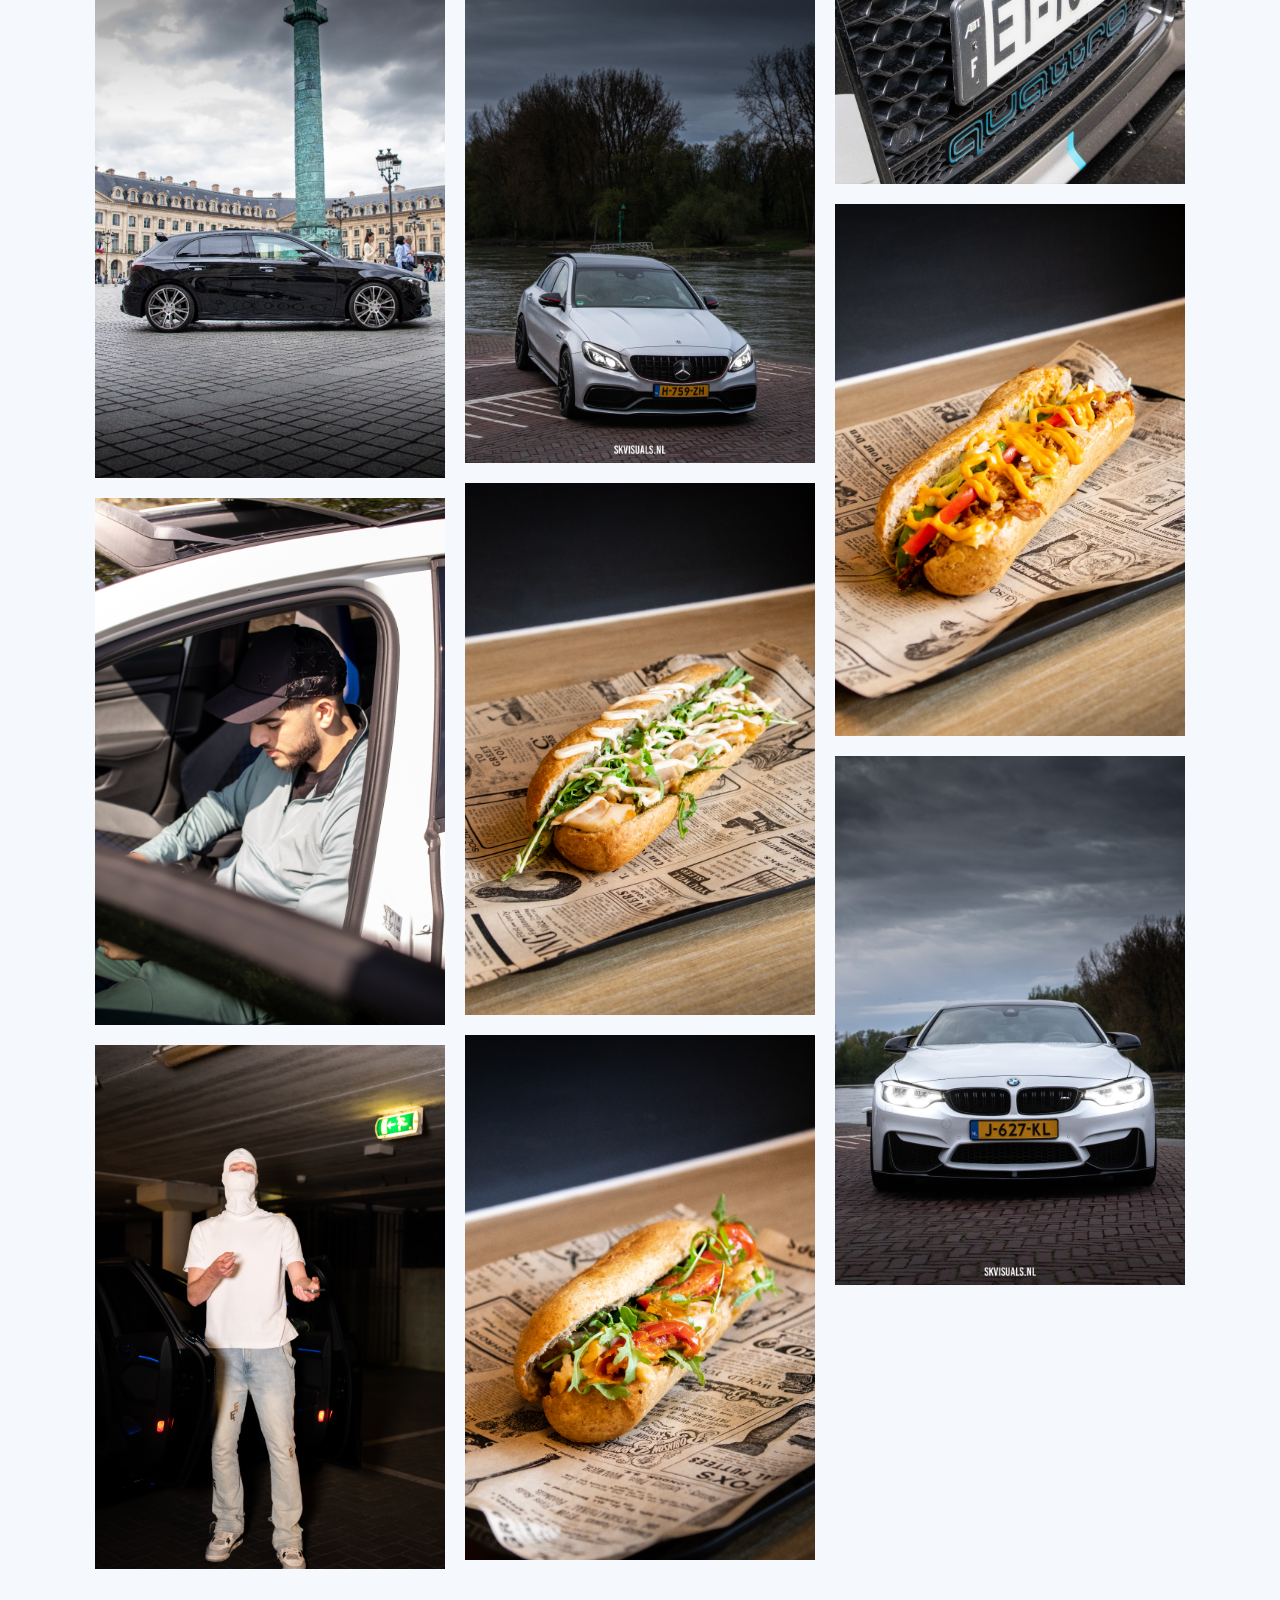
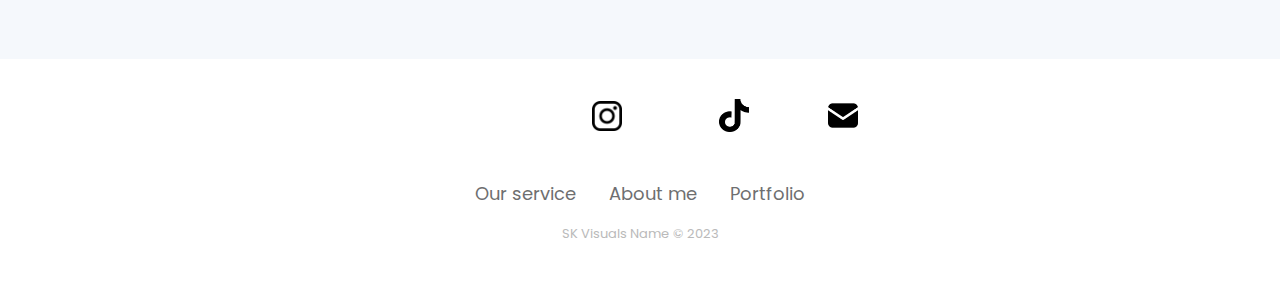
==== commit edfc9e73: "Update index.html" ====
--- a/index.html
+++ b/index.html
@@ -148,7 +148,109 @@
               
                
             </div>
+          
+              
             <div class="portfolio-container"> 
+                
+                <div class="col-md-6 col-lg-4 web new">
+                    <div class="portfolio-item">
+                        <img src="assets/imgs/Dorentina1.jpg" class="img-fluid" alt="JST">
+                        <div class="content-holder">
+                            <a class="img-popup" href="assets/imgs/Dorentina1.jpg"></a>
+                            <div class="text-holder">
+                                
+                            </div>
+                        </div>   
+                    </div>             
+                </div>
+                <div class="col-md-6 col-lg-4 web new">
+                    <div class="portfolio-item">
+                        <img src="assets/imgs/Dorentina2.jpg" class="img-fluid" alt="JST">
+                        <div class="content-holder">
+                            <a class="img-popup" href="assets/imgs/Dorentina2.jpg"></a>
+                            <div class="text-holder">
+                                
+                            </div>
+                        </div>   
+                    </div>             
+                </div>
+                <div class="col-md-6 col-lg-4 web new">
+                    <div class="portfolio-item">
+                        <img src="assets/imgs/Dorentina3.jpg" class="img-fluid" alt="JST">
+                        <div class="content-holder">
+                            <a class="img-popup" href="assets/imgs/Dorentina3.jpg"></a>
+                            <div class="text-holder">
+                                
+                            </div>
+                        </div>   
+                    </div>             
+                </div>
+                <div class="col-md-6 col-lg-4 web new">
+                    <div class="portfolio-item">
+                        <img src="assets/imgs/Kosso1.jpg" class="img-fluid" alt="JST">
+                        <div class="content-holder">
+                            <a class="img-popup" href="assets/imgs/Kosso1.jpg"></a>
+                            <div class="text-holder">
+                                
+                            </div>
+                        </div>   
+                    </div>             
+                </div>
+                <div class="col-md-6 col-lg-4 web new">
+                    <div class="portfolio-item">
+                        <img src="assets/imgs/Kosso2.jpg" class="img-fluid" alt="JST">
+                        <div class="content-holder">
+                            <a class="img-popup" href="assets/imgs/Kosso2.jpg"></a>
+                            <div class="text-holder">
+                                
+                            </div>
+                        </div>   
+                    </div>             
+                </div>
+                <div class="col-md-6 col-lg-4 web new">
+                    <div class="portfolio-item">
+                        <img src="assets/imgs/Kosso3.jpg" class="img-fluid" alt="JST">
+                        <div class="content-holder">
+                            <a class="img-popup" href="assets/imgs/Kosso3.jpg"></a>
+                            <div class="text-holder">
+                                
+                            </div>
+                        </div>   
+                    </div>             
+                </div>
+                <div class="col-md-6 col-lg-4 web new">
+                    <div class="portfolio-item">
+                        <img src="assets/imgs/LukeBelmar1.jpg" class="img-fluid" alt="JST">
+                        <div class="content-holder">
+                            <a class="img-popup" href="assets/imgs/LukeBelmar1.jpg"></a>
+                            <div class="text-holder">
+                                
+                            </div>
+                        </div>   
+                    </div>             
+                </div>
+                <div class="col-md-6 col-lg-4 web new">
+                    <div class="portfolio-item">
+                        <img src="assets/imgs/LukeBelmar2.jpg" class="img-fluid" alt="JST">
+                        <div class="content-holder">
+                            <a class="img-popup" href="assets/imgs/LukeBelmar2.jpg"></a>
+                            <div class="text-holder">
+                                
+                            </div>
+                        </div>   
+                    </div>             
+                </div>
+                <div class="col-md-6 col-lg-4 web new">
+                    <div class="portfolio-item">
+                        <img src="assets/imgs/LukeBelmar3.jpg" class="img-fluid" alt="JST">
+                        <div class="content-holder">
+                            <a class="img-popup" href="assets/imgs/LukeBelmar3.jpg"></a>
+                            <div class="text-holder">
+                                
+                            </div>
+                        </div>   
+                    </div>             
+                </div>
                 <div class="col-md-6 col-lg-4 web new">
                     <div class="portfolio-item">
                         <img src="assets/imgs/foto16.jpg" class="img-fluid" alt="JST">
@@ -220,6 +322,17 @@
                 </div> 
                 <div class="col-md-6 col-lg-4 web new">
                     <div class="portfolio-item">
+                        <img src="assets/imgs/8.jpg" class="img-fluid" alt="JST">
+                        <div class="content-holder">
+                            <a class="img-popup" href="assets/imgs/8.jpg"></a>
+                            <div class="text-holder">
+                                
+                            </div>
+                        </div>   
+                    </div>             
+                </div>
+                <div class="col-md-6 col-lg-4 web new">
+                    <div class="portfolio-item">
                         <img src="assets/imgs/Djora-27.jpg" class="img-fluid" alt="JST">
                         <div class="content-holder">
                             <a class="img-popup" href="assets/imgs/Djora-27.jpg"></a>
@@ -276,6 +389,17 @@
                 </div>
                 <div class="col-md-6 col-lg-4 web new">
                     <div class="portfolio-item">
+                        <img src="assets/imgs/5.jpg" class="img-fluid" alt="JST">
+                        <div class="content-holder">
+                            <a class="img-popup" href="assets/imgs/5.jpg"></a>
+                            <div class="text-holder">
+                                
+                            </div>
+                        </div>   
+                    </div>             
+                </div>
+                <div class="col-md-6 col-lg-4 web new">
+                    <div class="portfolio-item">
                         <img src="assets/imgs/gioshoot-26.jpg" class="img-fluid" alt="JST">
                         <div class="content-holder">
                             <a class="img-popup" href="assets/imgs/gioshoot-26.jpg"></a>
@@ -296,7 +420,17 @@
                         </div>   
                     </div>             
                 </div>
-               
+                <div class="col-md-6 col-lg-4 web new">
+                    <div class="portfolio-item">
+                        <img src="assets/imgs/7.jpg" class="img-fluid" alt="JST">
+                        <div class="content-holder">
+                            <a class="img-popup" href="assets/imgs/7.jpg"></a>
+                            <div class="text-holder">
+                                
+                            </div>
+                        </div>   
+                    </div>             
+                </div>
                 <div class="col-md-6 col-lg-4 web new">
                     <div class="portfolio-item">
                         <img src="assets/imgs/foto12.jpg" class="img-fluid" alt="JST">
